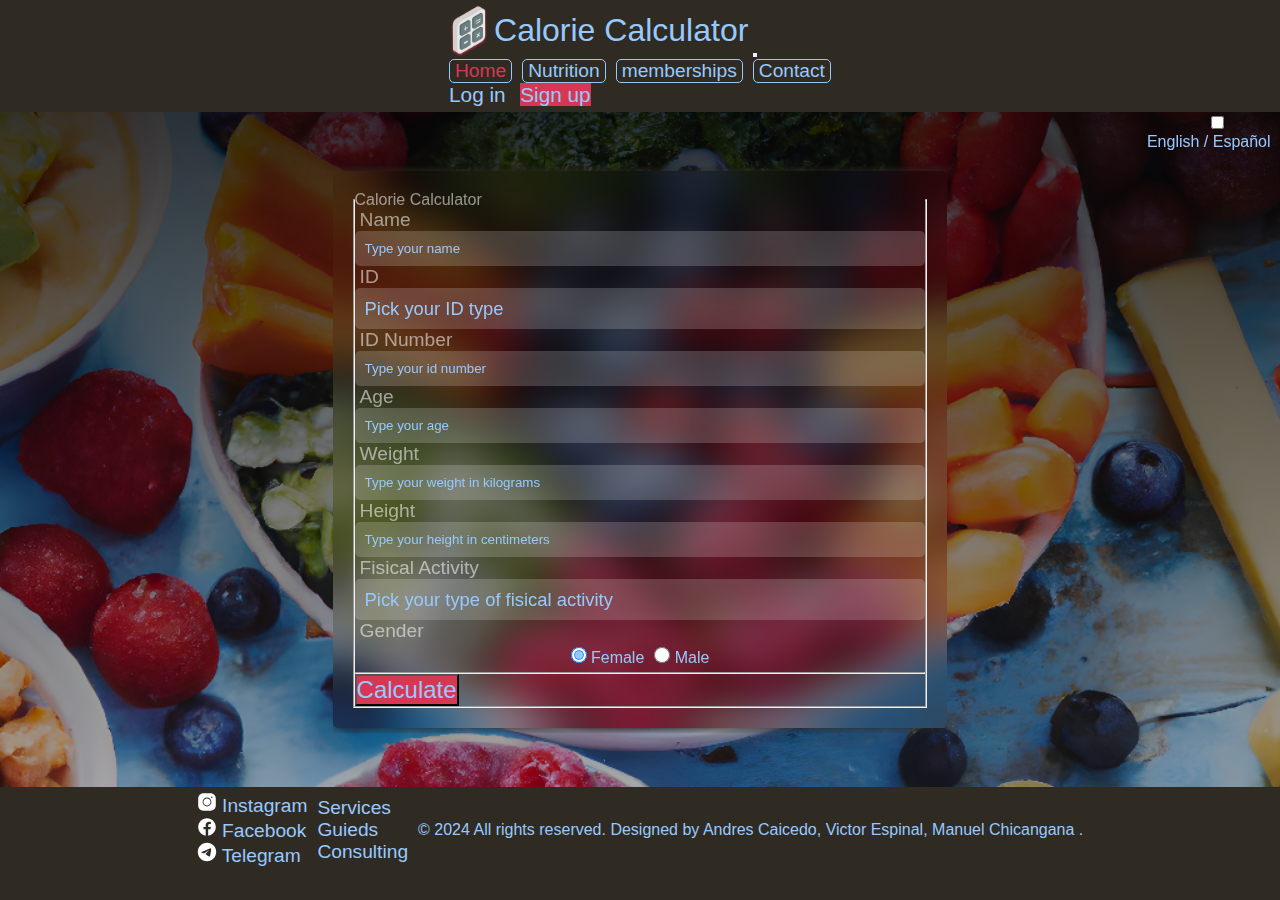
==== index_en.html @ 7988b131 "cambios de idima al ingles menu inicial" ====
<!doctype html>
<html lang="en">
  <head>
    <meta charset="utf-8">

    <meta 
		name    ="viewport" 
		content ="width=device-width, initial-scale=1"
    >

    <!-- Bootstrap CSS -->
    <link 
		href        ="https://cdn.jsdelivr.net/npm/bootstrap@5.0.2/dist/css/bootstrap.min.css" 
		rel         ="stylesheet" 
		integrity   ="sha384-EVSTQN3/azprG1Anm3QDgpJLIm9Nao0Yz1ztcQTwFspd3yD65VohhpuuCOmLASjC" 
		crossorigin ="anonymous"
    >

	<!-- Estilos -->
	<link rel="stylesheet" href="/css/main.css">

    <!-- Scripts -->
    <script src="/js/main.js" defer></script>

    <title>Calorie Calculator</title>
  </head>

  <body>
    <header class="header">
        <div class="container-fluid">
            <div class="row">
                <nav class="navbar navbar-expand-lg">
                    <div class="container-fluid">
                        <a class="navbar-brand" id="logo" href="#" style="display: inline-flex;margin: auto;">
                            <img class="logo" style="display: inline-flex;margin: auto;" src="img/logo.png" alt="Calorie Calculator" width="50px">

                            <span class="h1">Calorie Calculator</span>
                        </a>
                        <button class="navbar-toggler" type="button" data-bs-toggle="collapse" data-bs-target="#navbarNav" aria-controls="navbarNav" aria-expanded="false" aria-label="Toggle navigation">
                            <span class="navbar-toggler-icon"></span>
                        </button>
                      
                        <div class="collapse navbar-collapse justify-content-center" id="navbarNav">
                          <ul class="navbar-nav">
								<li class="nav-item">
									<a class="nav-link active" aria-current="page" href="#">Home</a>
								</li>
								<li class="nav-item">
								<a class="nav-link" href="#">Nutrition</a>
								</li>
								<li class="nav-item">
								<a class="nav-link" href="#">memberships</a>
								</li>
								<li class="nav-item">
									<a class="nav-link" href="#">Contact</a>
								</li>
                          </ul>
                        </div>

                        <div class="d-flex justify-content-end" style="margin: auto;">
							<a href="#" class="btn btn-outline-light">Log in</a>
							<a href="#" class="btn btn-danger">Sign up</a>
                        </div>

                    </div>
                </nav>
            </div>
        </div>
    </header>
    
    <main class="main-content">
      <section class="container">
        <div class="row py-4">
          <div class="card col-lg-7">
            <form id="calculator-form">
              <fieldset>
                <legend class="h2 justify-content-center align-items-center text-center mx-2 mt-2">Calorie Calculator</legend>
                <div class="mb-3">
					<label for="name" class="form-label h6">Name</label>
					<input type="text" id="name" class="form-control" placeholder="Type your name">
                </div>

                <div class="mb-3">
					<label for="id" class="form-label h6">ID</label>

					<select id="id" name="id" class="form-select">
						<option value="-1">Pick your ID type</option>
						<option value="0">Social Number</option>
						<option value="1">Passport</option>
					</select>
                </div>

                <div class="mb-3">
					<label for="id-number" class="form-label h6">ID Number</label>
					<input type="number" id="id-number" class="form-control" placeholder="Type your id number">
                </div>

                <div class="mb-3">
					<label for="age" class="form-label h6">Age</label>
					<input type="number" id="age" class="form-control" min="15" max="80" placeholder="Type your age">
                </div>

                <div class="mb-3">
					<label for="weight" class="form-label h6">Weight</label>
					<input type="number" id="weight" class="form-control" min="1" placeholder="Type your weight in kilograms">
                </div>

                <div class="mb-3">
					<label for="height" class="form-label h6">Height</label>
					<input type="number" id="height" class="form-control" min="1" placeholder="Type your height in centimeters">
                </div>

                <div class="mb-3">
					<label for="activity" class="form-label h6">Fisical Activity</label>

					<select id="activity" name="activity" class="form-select">
						<option value="-1" selected disabled hidden required>Pick your type of fisical activity</option>
						<option value="1.2" class="form-select">A little bit or none</option>
						<option value="1.375" class="form-select">Light exercise (1-3 days at week)</option>
						<option value="1.55" class="form-select">Moderate exercise (3-5 days at week)</option>
						<option value="1.725" class="form-select">Hard exercise (6-7 days at week)</option>
						<option value="1.9" class="form-select">Extreme exercise (twice at day, very hard trainings)</option>
					</select>
                </div>
                
                <section class="col m-2 h-100">
                    <label class="form-label h6 justify-content-center align-items-center">Gender</label>
                    <div class="row justify-content-center align-items-center d-flex">
                        <div class="form-check justify-content-center align-items-center">
                            <input class="form-check-input" value="F" type="radio" name="gender" id="female" checked>
                            <label class="form-check-label justify-content-center align-items-center mx-2 mt-1" for="female">
                                Female
                            </label>
                        </div>

                        <div class="form-check justify-content-center align-items-center">
                            <input class="form-check-input" value="M" type="radio" name="gender" id="male">
                            <label class="form-check-label justify-content-center align-items-center mx-2 mt-1" for="male">
                                Male
                            </label>
                        </div>
                    </div>
                </section>
                <hr>
                <div class="d-flex justify-content-center my-3">
					<button 
						type  ="submit" 
						class ="btn btn-danger w-75" 
						style ="font-size: 1.5rem"
					>
						Calculate
					</button>
                </div>
              </fieldset>
            </form>
          </div>

          <article class="card col" id="result" style="top: 120vh;">
          </article>
        </div>
      	</section>
    </main>

    <footer class="footer row p-3 justify-content-center align-items-center">
		<div class="col d-flex justify-content-center align-items-center mx-3">
			<ul>
				<li>
					<a href="#"><img class="icon" src="img/instagram-bk.svg" alt="Instagram" width="20px"></a>
					<a href="#">Instagram</a>
				</li>
				<li>
					<a href="#"><img class="icon" src="img/facebook-bk.svg" alt="Facebook" width="20px"></a>
					<a href="#">Facebook</a>
				</li>
				<li>
					<a href="#"><img  class="icon" src="img/telegram-bk.svg" alt="Telegram" width="20px"></a>
					<a href="#">Telegram</a>
				</li>
			</ul>
		</div>
      
		<div class="col d-flex justify-content-center align-items-center">
			<ul>
				<li><a href="#">Services</a></li>
				<li><a href="#">Guieds</a></li>
				<li><a href="#">Consulting</a></li>
			</ul>
		</div>

		<div class="col-12 col-md-6 d-flex justify-content-center align-items-center">
			<p class="m-0 text-center">
				<span>
					&copy; 2024 All rights reserved. Designed by 
					<a href="#">
						Andres Caicedo, Victor Espinal, Manuel Chicangana
					</a>
					.
				</span>
			</p>
		</div> 
    <!--boton flotante de cambio idioma-->
    <div class="form-check form-switch language-switch">
      <input class="form-check-input" type="checkbox" id="languageSwitch" onchange="changeLanguage()">
      <label class="form-check-label" for="languageSwitch">English / Español</label>
    </div>
    </footer>

    <script src="https://cdn.jsdelivr.net/npm/bootstrap@5.0.2/dist/js/bootstrap.bundle.min.js" integrity="sha384-MrcW6ZMFYlzcLA8Nl+NtUVF0sA7MsXsP1UyJoMp4YLEuNSfAP+JcXn/tWtIaxVXM" crossorigin="anonymous"></script>

    <!-- Option 2: Separate Popper and Bootstrap JS -->
    <!--
    <script src="https://cdn.jsdelivr.net/npm/@popperjs/core@2.9.2/dist/umd/popper.min.js" integrity="sha384-IQsoLXl5PILFhosVNubq5LC7Qb9DXgDA9i+tQ8Zj3iwWAwPtgFTxbJ8NT4GN1R8p" crossorigin="anonymous"></script>
    <script src="https://cdn.jsdelivr.net/npm/bootstrap@5.0.2/dist/js/bootstrap.min.js" integrity="sha384-cVKIPhGWiC2Al4u+LWgxfKTRIcfu0JTxR+EQDz/bgldoEyl4H0zUF0QKbrJ0EcQF" crossorigin="anonymous"></script>
    -->
  </body>
</html>
---- css/main.css ----
* {    
    box-sizing  : border-box;
    margin      : 0;
    padding     : 0;
}

:root {
    /* Default Theme */
    --primary-color     : #2F2B23ff;
    --secondary-color   : #63343Dff;
    --accent-color      : #D63854ff;
    --background-color  : #2F2B23ff;
    --text-color        : rgb(151, 201, 254);
    --error-text-color  : #FF0000FF;
}

.dark-theme {
    /* Dark Theme */
    --primary-color     : #386BA2ff;
    --secondary-color   : #63343Dff;
    --accent-color      : #D62C2Aff;
    --background-color  : #2F2B23ff;
    --text-color        : #526231ff;
    --error-text-color  : #FF0000FF;
}

body {
    height          : 100%;
    margin          : 0;
    padding         : 0;
    font-family     : 'Roboto', sans-serif;
    background-color: var(--background-color);
    color           : var(--text-color);
    transition      : 0.3s;
}

.main-content {
    min-height      : 75vh;
    display         : flex;
    flex-direction  : column;
    justify-content : center;
    align-items     : center;
    padding         : 0 20px;
}

body::-webkit-scrollbar {
    width: 8px;
}

body::-webkit-scrollbar-track {
    box-shadow      : inset 0 0 6px rgba(0, 0, 0, 0.3);
    background-color: var(--background-color);
}

body::-webkit-scrollbar-thumb {
    border-radius   : 10px;
    background-color: var(--accent-color);
}

.header {
    display         : flex;
    justify-content : center;
    align-items     : center;
    background-color: var(--background-color);
    box-shadow      : 0 0 10px var(--accent-color);
}

/* header */
.header a {
    text-decoration : none;
    color           : var(--text-color);
    margin          : 0 5px;
    font-size       : 1.2rem;
    transition      : 0.3s;
}

.header a.active {
    text-decoration : none;
    color           : var(--accent-color) !important;
}

.logo {
    display         : flex;
    position        : relative;
    justify-content : center;
    align-items     : center;
    text-decoration : none;
    margin          : 0 5px;
    font-size       : 1.5rem;
    transition      : 0.3s;
    -webkit-filter  : drop-shadow(0px 1px 1px var(--accent-color));
    filter          : drop-shadow(0px 1px 1px var(--accent-color));
}

.logo:hover {
    -webkit-filter  : drop-shadow(0px 5px 5px var(--accent-color));
    filter          : drop-shadow(0px 5px 5px var(--accent-color));
}

.h1 {
    display         : flex;
    position        : relative;
    justify-content : center;
    align-items     : center;
    margin          : inherit;
    font-size       : 2rem;
    color           : var(--text-color);
    transition      : 0.3s;
}

.navbar {
    display         : flex;
    justify-content : center;
    align-items     : center;
}

.navbar-brand {
    display			:fixed;
    justify-content	: center;
    align-items		: center;
    text-decoration	: none;
    color			: var(--text-color);
    font-size		: 1.5rem;
    margin			: 0 5px;
    transition		: 0.3s;
    z-index			: 100;
}

.navbar-brand a {
    text-decoration	: none;
    color			: var(--text-color);
    margin			: 0 5px;
    font-size		: 1.5rem;
    transition		: 0.3s;
}

.navbar-brand span {
    font-size	: 2rem;
    color		: var(--text-color);
    transition	: 0.3s;
}

.navbar-brand span:hover {
    color: var(--accent-color);
}

.navbar-brand a:hover {
    color: var(--accent-color);
}

.navbar a {
    text-decoration	: none;
    color			: var(--text-color);
    margin			: 0 5px;
    font-size		: 1.3rem;
    transition		: 0.3s;
}

.navbar a:hover {
    color: var(--accent-color);
}

.navbar-nav {
    display         : flex;
    justify-content : center;
    align-items     : center;
}

.nav-item {
    display			: flex;
    justify-content	: center;
    align-items		: center;
    text-decoration	: none;
    color			: var(--text-color);
    font-size		: 1.2rem;
    transition		: 0.3s;
    border			: 1px solid var(--text-color);
    border-radius	: 5px;
}

.nav-item:hover {
    color	: var(--accent-color);
    border	: 1px solid var(--accent-color);
}

.nav-item a {
    text-decoration	: none;
    color			: var(--text-color);
    margin			: 0 5px;
    font-size		: 1.2rem;
    transition		: 0.3s;
}

.nav-item a:hover {
    color: var(--accent-color);
}

.navbar-nav li {
    list-style	: none;
    margin		: 0 5px;
}

.navbar-nav li a {
    text-decoration	: none;
    color			: var(--text-color);
    font-size		: 1.2rem;
    transition		: 0.3s;
}

.navbar-nav li a:hover {
    color: var(--accent-color);
}

/* cards */
.card {
    padding					: 20px;
    border-radius			: 5px;
    color					: var(--text-color);
    background-color		:  var(--background-color);
    box-shadow				: 0 0 10px var(--background-color);
    -webkit-backdrop-filter	: blur(20px);
    backdrop-filter			: blur(20px);
    transition				: 0.3s;
}

.card h1 {
    margin-bottom	: 20px;
    color			: var(--accent-color);
}

.card p {
    margin-bottom: 20px;
}

.card a {
    text-decoration	: none;
    color			: var(--accent-color);
    transition		: 0.3s;
}

.card a:hover {
    color: var(--secondary-color);
}


/* main */
.row {
    gap     		: 10px;
    overflow		: hidden;
    display			: flex;
    flex-wrap		: wrap;
    justify-content	: center;
    align-items		: center;
    padding			: 5px 0;
}

.main-content {
    background-image    : linear-gradient(#000000c7,#00000054), url('../img/cover-2.png');
    background-repeat   : no-repeat;
    background-position : center;
    background-size     : cover;
}

.main-content .card {
    color			: var(--text-color);
    background-color: transparent;
    transition		: 0.3s;    
}

#result {
    display                 : none;
    width                   : 100%;
    height                  : 100%;
    position                : fixed;
    justify-content         : center;
    align-items             : center;
    background-color        : rgba(0, 0, 0, 0.178);
    z-index                 : 100;
}

#result .card {
    color                   : var(--text-color);
    background-color        : var(--background-color);
    backdrop-filter         : blur(5px);
    -webkit-backdrop-filter : blur(5px);
}

/* footer */
.footer {
    background-color    : var(--background-color);
    color               : var(--text-color);
    margin              : 0;
}

.footer ul {
    list-style      : none;
    font-size       : 1.2rem;
    display         : grid;
    justify-content : center;
    align-items     : center;
    align-self      : center;
    margin          : auto;
    padding         : inherit;
}

.footer a {
    text-decoration : none;
    color           : var(--text-color);
}

.icon {
    filter: invert(1);
}

/* Common styles for all input types */
input, input[type="text"], input[type="number"] {
    color-scheme    : light dark;
    padding         : 10px;
    margin          : 0px 0;
    width           : 100%;
    border          : none;
    border-radius   : 5px;
    background-color: transparent;
    color           : var(--text-color);
}

input[type="submit"] {
    background-color: var(--accent-color);
    cursor          : pointer;
}

input[type="submit"]:hover,
input[type="submit"]:active,
input[type="submit"]:focus {
    background-color: var(--accent-color);
}

input[type="text"],
input[type="number"] {
    color			: var(--text-color) !important;
    background-color: #ffffff2e;
}

/* Placeholder color */
input[type="text"]::placeholder, input[type="number"]::placeholder{
    color: var(--text-color);
}

/* Focus styles */
input[type="text"]:focus,
input[type="number"]:focus {
    background-color: #ffffff2e;
}

input[type="radio"] {
    border         : 2px solid var(--secondary-color);
    border-radius  : 50%;
    width          : 1rem;
    height         : 1rem;
    background-color: transparent;
    cursor         : pointer;
}

input[type="radio"]:checked {
    border: 2px solid var(--accent-color);
    background-color: var(--accent-color);
}

input[type="radio"]:hover {
    border: 2px solid var(--secondary-color);
    background-color: var(--secondary-color);
}

input[type="radio"]:active {
    border: 2px solid var(--accent-color);
    background-color: var(--accent-color);
}

input[type="radio"]:focus {
    border: 2px solid var(--accent-color);
    background-color: var(--accent-color);
}

input[type="radio"]::before {
    content: "";
    display: block;
    width: 0.5rem;
    height: 0.5rem;
    border-radius: 50%;
    background-color: var(--text-color);
    position: relative;
    top: 50%;
    left: 50%;
    transform: translate(-50%, -50%);
    opacity: 0;
    transition: 0.3s;
}

input[type="radio"]:checked::before {
    opacity: 1;
}

input[type="radio"]:hover::before {
    opacity: 1;
}

input[type="radio"]:active::before {
    opacity: 1;
}

input[type="radio"]:focus::before {
    opacity: 1;
}

/* Select styles */
select {
    appearance          : none;
    -webkit-appearance  : none;
    width               : 100%;
    font-size           : 1.15rem;
    padding             : 0.675em 6em 0.675em 1em;
    background-color    : transparent;
    border              : 1px solid #caced1;
    border-radius       : 0.25rem;
    color               : #000;
    cursor              : pointer;
}

select:focus {
    outline     : none;
    border-color: #007bff;
    box-shadow  : 0 0 0 0.2rem rgba(0, 123, 255, 0.25);
}

select option {
    color: #000;
}


/* options */
.form-select {
    padding         : 10px;
    margin          : 0px 0;
    width           : 100%;
    border          : none;
    border-radius   : 5px;
    background-color: #ffffff2e;
    color           : var(--text-color);
}

.form-select:focus form-select:hover form-select:active {
    background-color: #ffffff2e;
    color           : var(--text-color);
}

.form-select::placeholder form-select:-ms-input-placeholder form-select::-ms-input-placeholder form-select::-webkit-input-placeholder form-select::-moz-placeholder form-select::-moz-placeholder form-select::-o-placeholder {
    background-color: #ffffff2e;
    color           : var(--text-color);
}

.form-select:focus-within {
    background-color: #ffffff2e;
    color           : var(--text-color);
}

.form-select::before,
.form-select::after {
  --size        : 0.3rem;
  position      : absolute;
  content       : "";
  right         : 1rem;
  pointer-events: none;
}

.form-select::before {
  border-left   : var(--size) solid transparent;
  border-right  : var(--size) solid transparent;
  border-bottom : var(--size) solid black;
  top           : 40%;
}

.form-select::after {
  border-left   : var(--size) solid transparent;
  border-right  : var(--size) solid transparent;
  border-top    : var(--size) solid black;
  top           : 55%;
}

.form-label {
    padding         : 5px;
    margin          : auto;
    width           : 60%;
    border          : none;
    border-radius   : 5px;
    color           : rgba(255, 255, 255, 0.541);
    font-size       : 1.2rem;
    transition: 0.3s;
}

.form-label:hover {
    color           : var(--text-color);
    transition: 0.3s;
}
form legend {
    padding         : auto;
    margin          : auto;
    width           : 100%;
    border          : none;
    border-radius   : 5px;
    color           : rgba(255, 255, 255, 0.541);
}

#id * {
    padding         : 10px;
    margin          : 10px 0;
    width           : 100%;
    border          : none;
    border-radius   : 5px;
    background-color: #ffffff2e;
    color           : var(--text-color);
}

.theme-switch {
    width           : 60px;
    height          : 30px;
    position        : relative;
    display         : block;
    background      : #ebebeb;
    border-radius   : 200px;
    box-shadow      : inset 0px 5px 15px rgba(0,0,0,0.4), inset 0px -5px 15px rgba(255,255,255,0.4);
    cursor          : pointer;
}

.btn-danger {
    background-color: var(--accent-color);
    color           : var(--text-color);
    cursor          : pointer;     
}

.btn-danger:hover {
    background-color: var(--secondary-color);
    color           : var(--text-color);
}

.btn-danger:active {
    background-color: var(--secondary-color);
    color           : var(--text-color);
}

.btn-danger:focus {
    background-color: var(--secondary-color);
    color           : var(--text-color);
}

.input-no-content::placeholder{
	color: var( --error-text-color );
}

.language-switch {
    position: fixed;
    top: 115px;
    right: -8px;
    z-index: 1000;
}
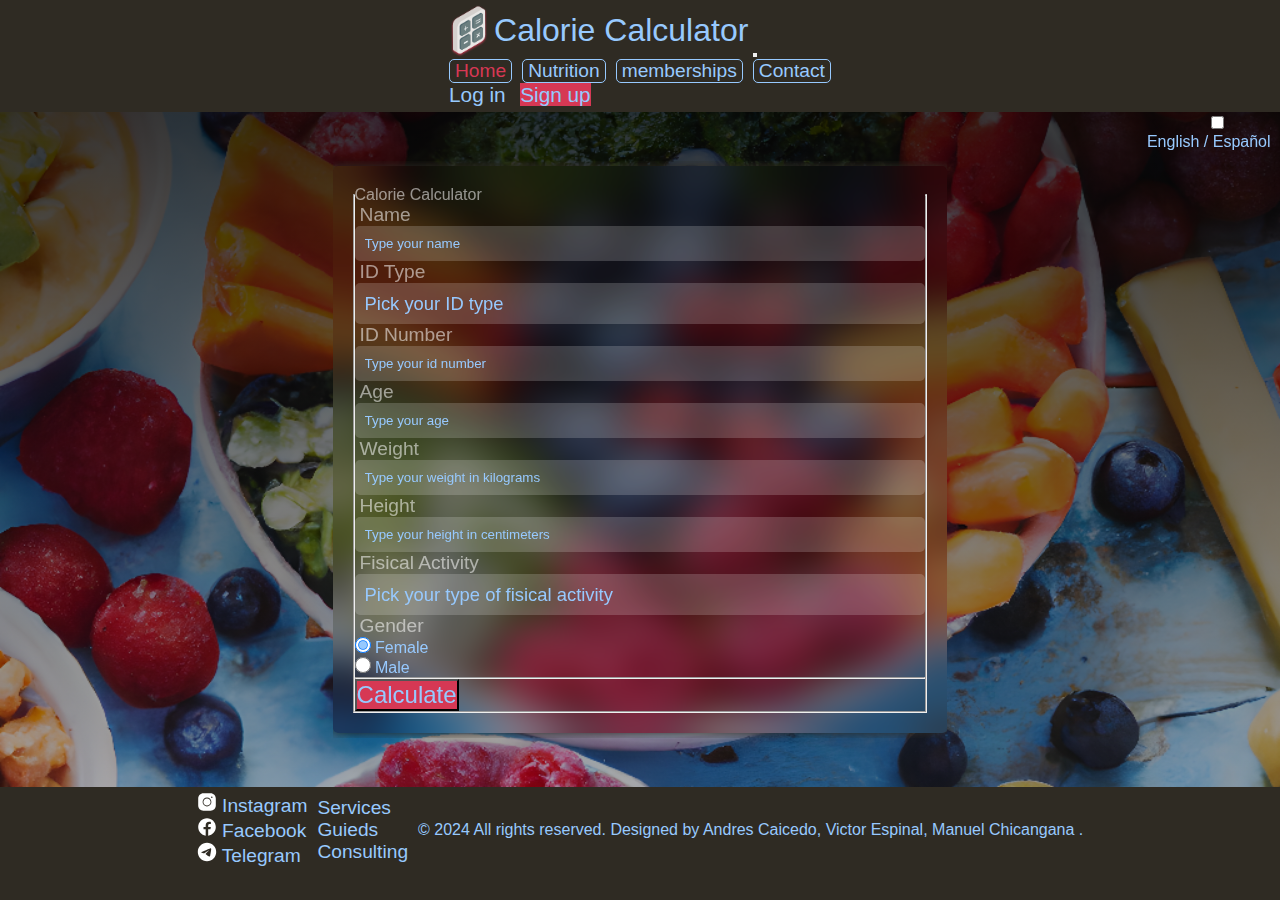
==== commit 1f8d5fb5: "style: :art: Join ID, and Gender" ====
--- a/index_en.html
+++ b/index_en.html
@@ -80,19 +80,43 @@
 					<input type="text" id="name" class="form-control" placeholder="Type your name">
                 </div>
 
-                <div class="mb-3">
-					<label for="id" class="form-label h6">ID</label>
-
-					<select id="id" name="id" class="form-select">
-						<option value="-1">Pick your ID type</option>
-						<option value="0">Social Number</option>
-						<option value="1">Passport</option>
-					</select>
-                </div>
-
-                <div class="mb-3">
-					<label for="id-number" class="form-label h6">ID Number</label>
-					<input type="number" id="id-number" class="form-control" placeholder="Type your id number">
+                <div class="mb-3 me-3">
+					<div class="d-flex justify-content-start align-items-center">
+						<div class="col-6 me-3">
+							<label 
+								for		="id-number" 
+								class	="form-label h6"
+							>
+								ID Type
+							</label>
+
+							<select 
+								id		="id" 
+								name	="id" 
+								class	="form-select"
+							>
+								<option value="-1">Pick your ID type</option>
+								<option value="0">Social Number</option>
+								<option value="1">Passport</option>
+							</select>
+						</div>
+
+						<div class="col-6">
+							<label 
+								for		="id-number" 
+								class	="form-label h6"
+							>
+								ID Number
+							</label>
+
+							<input 
+								type		="number" 
+								id			="id-number" 
+								class		="form-control" 
+								placeholder	="Type your id number"
+							>
+						</div>
+					</div>
                 </div>
 
                 <div class="mb-3">
@@ -125,17 +149,37 @@
                 
                 <section class="col m-2 h-100">
                     <label class="form-label h6 justify-content-center align-items-center">Gender</label>
-                    <div class="row justify-content-center align-items-center d-flex">
+                    <div class="d-flex">
                         <div class="form-check justify-content-center align-items-center">
-                            <input class="form-check-input" value="F" type="radio" name="gender" id="female" checked>
-                            <label class="form-check-label justify-content-center align-items-center mx-2 mt-1" for="female">
+                            <input 
+								class	="form-check-input" 
+								value	="F" 
+								type	="radio" 
+								name	="gender" 
+								id		="female" 
+								checked
+							>
+
+                            <label 
+								class	="form-check-label justify-content-center align-items-center mx-2 mt-1" 
+								for		="female"
+							>
                                 Female
                             </label>
                         </div>
 
-                        <div class="form-check justify-content-center align-items-center">
-                            <input class="form-check-input" value="M" type="radio" name="gender" id="male">
-                            <label class="form-check-label justify-content-center align-items-center mx-2 mt-1" for="male">
+                        <div class = "form-check justify-content-center align-items-center">
+                            <input 
+								class	="form-check-input" 
+								value	="M" 
+								type	="radio" 
+								name	="gender" 
+								id		="male"
+							>
+                            <label 
+								class	="form-check-label justify-content-center align-items-center mx-2 mt-1" 
+								for		="male"
+							>
                                 Male
                             </label>
                         </div>
--- a/css/main.css
+++ b/css/main.css
@@ -436,7 +436,6 @@
     color: #000;
 }
 
-
 /* options */
 .form-select {
     padding         : 10px;
@@ -501,6 +500,7 @@
     color           : var(--text-color);
     transition: 0.3s;
 }
+
 form legend {
     padding         : auto;
     margin          : auto;
@@ -552,13 +552,21 @@
     color           : var(--text-color);
 }
 
+.form-control{
+	color: var( --text-color );
+}
+
 .input-no-content::placeholder{
-	color: var( --error-text-color );
+	color: var( --error-text-color ) !important;
+}
+
+.value-span{
+	font-weight: bold;
 }
 
 .language-switch {
     position: fixed;
-    top: 115px;
-    right: -8px;
-    z-index: 1000;
+    top		: 115px;
+    right	: -8px;
+    z-index	: 1000;
 }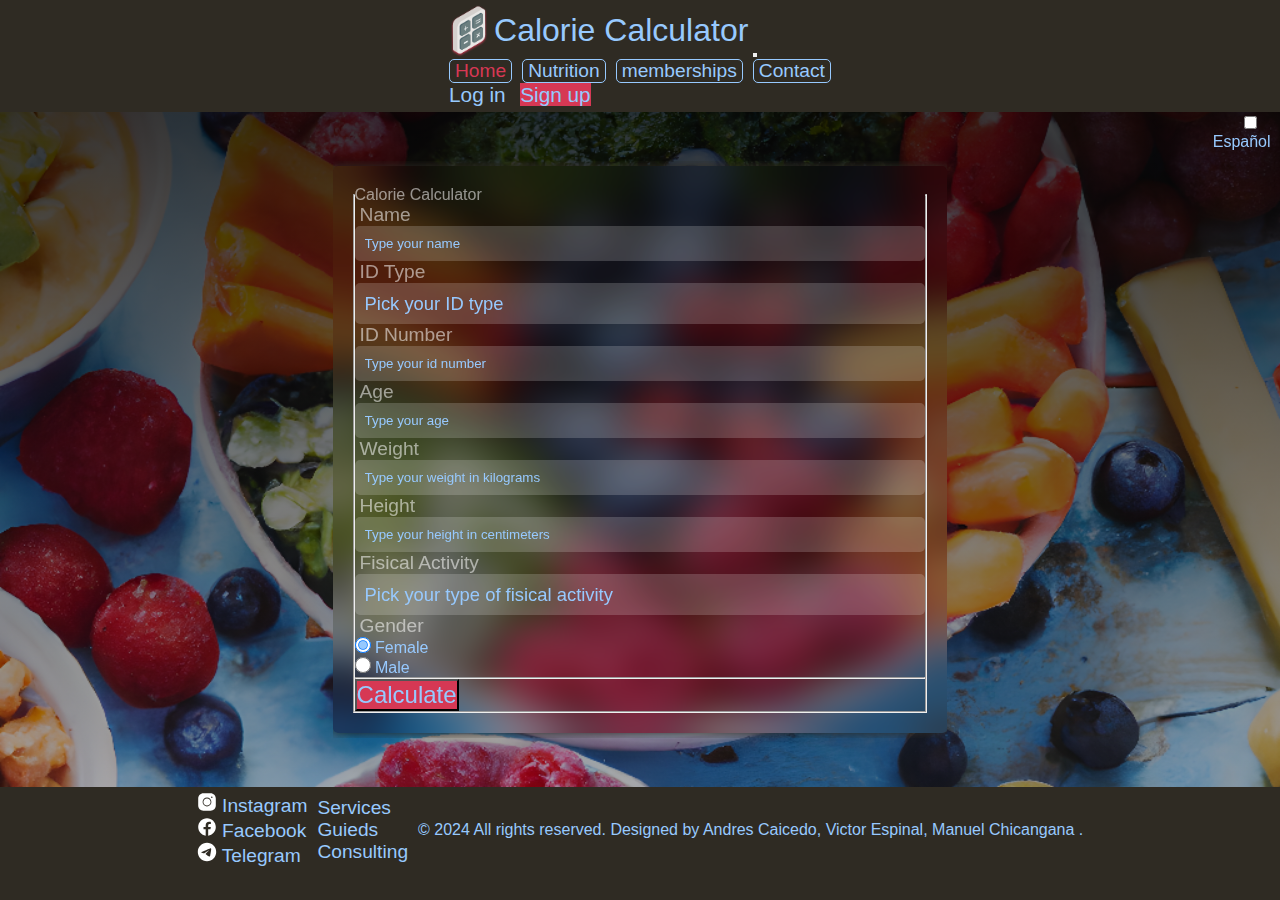
==== commit ba15968c: "fix: Boostrap classes and select title" ====
--- a/index_en.html
+++ b/index_en.html
@@ -90,12 +90,13 @@
 								ID Type
 							</label>
 
-							<select 
+                            <select 
+                                title   ="ID Type"
 								id		="id" 
 								name	="id" 
 								class	="form-select"
 							>
-								<option value="-1">Pick your ID type</option>
+								<option value="-1" selected disabled hidden required>Pick your ID type</option>
 								<option value="0">Social Number</option>
 								<option value="1">Passport</option>
 							</select>
@@ -243,9 +244,9 @@
 			</p>
 		</div> 
     <!--boton flotante de cambio idioma-->
-    <div class="form-check form-switch language-switch">
-      <input class="form-check-input" type="checkbox" id="languageSwitch" onchange="changeLanguage()">
-      <label class="form-check-label" for="languageSwitch">English / Español</label>
+    <div class="form-check form-switch language-switch d-flex justify-content-start align-items-center">
+      <input class="form-check-input btn-danger btn-m d-flex"   type="checkbox" id="languageSwitch" onchange="changeLanguage()">
+      <label class="form-check-label h6 text-start m-3" for="languageSwitch">Español</label>
     </div>
     </footer>
 
--- a/css/main.css
+++ b/css/main.css
@@ -488,7 +488,7 @@
 .form-label {
     padding         : 5px;
     margin          : auto;
-    width           : 60%;
+    width           : 100%;
     border          : none;
     border-radius   : 5px;
     color           : rgba(255, 255, 255, 0.541);
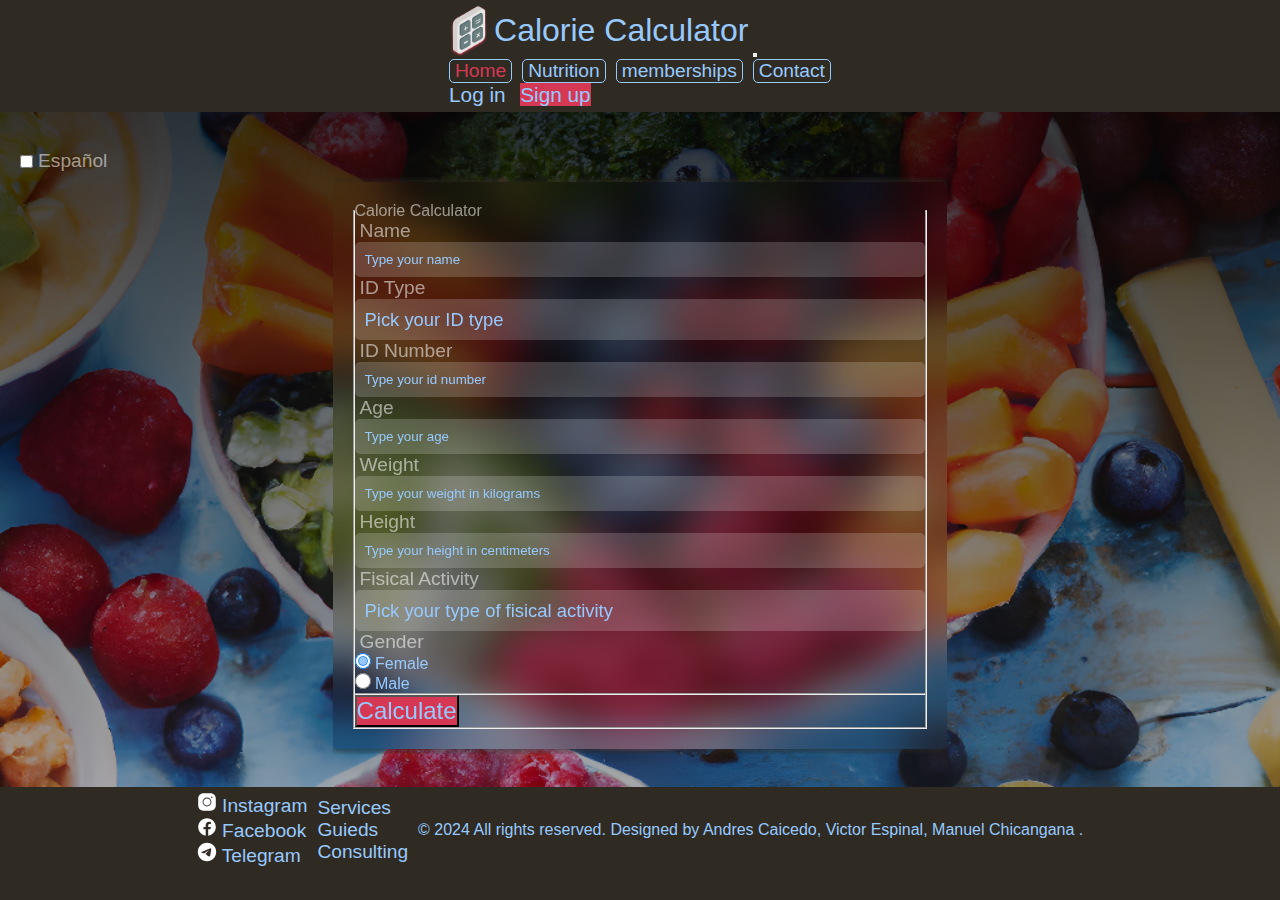
==== commit a3d19771: "feat: Update CSS animation" ====
--- a/index_en.html
+++ b/index_en.html
@@ -69,6 +69,11 @@
     </header>
     
     <main class="main-content">
+        <!--boton flotante de cambio idioma-->
+        <div class="form-check form-switch language-switch d-flex justify-content-start align-items-center">
+            <input class="form-check-input btn-danger btn-m d-flex"   type="checkbox" id="languageSwitch" onchange="changeLanguage()">
+            <label class="form-label h5 text-start m-2" for="languageSwitch">Español</label>
+        </div>
       <section class="container">
         <div class="row py-4">
           <div class="card col-lg-7">
@@ -200,7 +205,7 @@
             </form>
           </div>
 
-          <article class="card col" id="result" style="top: 120vh;">
+          <article class="card col justify-content-center align-items-center m-auto p-2 h4" id="result">
           </article>
         </div>
       	</section>
@@ -243,11 +248,6 @@
 				</span>
 			</p>
 		</div> 
-    <!--boton flotante de cambio idioma-->
-    <div class="form-check form-switch language-switch d-flex justify-content-start align-items-center">
-      <input class="form-check-input btn-danger btn-m d-flex"   type="checkbox" id="languageSwitch" onchange="changeLanguage()">
-      <label class="form-check-label h6 text-start m-3" for="languageSwitch">Español</label>
-    </div>
     </footer>
 
     <script src="https://cdn.jsdelivr.net/npm/bootstrap@5.0.2/dist/js/bootstrap.bundle.min.js" integrity="sha384-MrcW6ZMFYlzcLA8Nl+NtUVF0sA7MsXsP1UyJoMp4YLEuNSfAP+JcXn/tWtIaxVXM" crossorigin="anonymous"></script>
--- a/css/main.css
+++ b/css/main.css
@@ -213,6 +213,7 @@
 
 /* cards */
 .card {
+    display					: flex;
     padding					: 20px;
     border-radius			: 5px;
     color					: var(--text-color);
@@ -268,14 +269,19 @@
 }
 
 #result {
-    display                 : none;
+    position                : fixed;
+    top                     : 0;
+    left                    : 0;
     width                   : 100%;
     height                  : 100%;
-    position                : fixed;
+    display                 : none;
     justify-content         : center;
     align-items             : center;
-    background-color        : rgba(0, 0, 0, 0.178);
+    background-color        : rgba(0, 0, 0, 0.5);
     z-index                 : 100;
+    backdrop-filter         : blur(5px);
+    -webkit-backdrop-filter : blur(5px);
+    transition              : 0.3s;
 }
 
 #result .card {
@@ -283,6 +289,16 @@
     background-color        : var(--background-color);
     backdrop-filter         : blur(5px);
     -webkit-backdrop-filter : blur(5px);
+}
+
+.show {
+    display                 : flex !important;
+    animation               : showResultAnimation 0.5s;
+}
+
+.vanish {
+    display                 : none;
+    animation               : vanishResultAnimation 0.5s;
 }
 
 /* footer */
@@ -414,8 +430,8 @@
 
 /* Select styles */
 select {
+    -webkit-appearance  : none;
     appearance          : none;
-    -webkit-appearance  : none;
     width               : 100%;
     font-size           : 1.15rem;
     padding             : 0.675em 6em 0.675em 1em;
@@ -444,6 +460,7 @@
     border          : none;
     border-radius   : 5px;
     background-color: #ffffff2e;
+    background: #ffffff2e !important;
     color           : var(--text-color);
 }
 
@@ -469,6 +486,7 @@
   content       : "";
   right         : 1rem;
   pointer-events: none;
+  transition    : 0.3s;
 }
 
 .form-select::before {
@@ -484,6 +502,14 @@
   border-top    : var(--size) solid black;
   top           : 55%;
 }
+
+.form-select:focus::before {
+  border-bottom : var(--size) solid var(--accent-color);
+}
+
+.form-select:focus::after {
+  border-top    : var(--size) solid var(--accent-color);
+}   
 
 .form-label {
     padding         : 5px;
@@ -500,6 +526,64 @@
     color           : var(--text-color);
     transition: 0.3s;
 }
+
+.form-check-input {
+    padding         : 10px;
+    margin          : 0px 0;
+    width           : 100%;
+    border          : none;
+    border-radius   : 5px;
+    background-color: #ffffff2e;
+    color           : var(--text-color);
+    animation: 0.3s;
+    transition: 0.3s;
+}
+
+.form-check-input:focus {
+    background-color: #ffffff2e;
+    color           : var(--text-color);
+    transition: 0.3s;
+}
+
+.form-check-input::placeholder {
+    background-color: #ffffff2e;
+    color           : var(--text-color);
+    transition: 0.3s;
+}
+
+.form-check-input:focus-within {
+    background-color: #ffffff2e;
+    color           : var(--text-color);
+    transition: 0.3s;
+}
+
+.form-check-input:checked {
+    background-color: var(--accent-color);
+    color           : var(--text-color);
+    animation: 0.3s;
+    transition: 0.3s;
+}
+
+.form-check-input:checked::placeholder {
+    background-color: var(--accent-color);
+    color           : var(--text-color);
+    transition: 0.3s;
+}
+
+.form-check-input:checked:focus-within {
+    background-color: var(--accent-color);
+    color           : var(--text-color);
+    transition: 0.3s;
+}
+
+.form-check-input:hover {
+    background-blend-mode: overlay;
+    background-color: #ffffff2e;
+    color           : var(--text-color);
+    transition: 0.3s;
+}
+
+
 
 form legend {
     padding         : auto;
@@ -565,8 +649,39 @@
 }
 
 .language-switch {
-    position: fixed;
-    top		: 115px;
-    right	: -8px;
-    z-index	: 1000;
+    position: static;
+    display: flex;
+    flex-direction: row;
+    align-self: flex-start;
+    justify-content: center;
+    align-items: center;
+    font-size: 1.5rem;
+    transition: 0.3s;
+    z-index: 100;
+}
+
+@keyframes showResultAnimation {
+    from {
+        opacity: 0;
+        -webkit-backdrop-filter: blur(0px);
+        backdrop-filter: blur(0px);
+    }
+    to {
+        opacity: 1;
+        -webkit-backdrop-filter: blur(5px);
+        backdrop-filter: blur(5px);
+    }
+}
+
+@keyframes vanishResultAnimation {
+    from {
+        opacity: 1;
+        -webkit-backdrop-filter: blur(5px);
+        backdrop-filter: blur(5px);
+    }
+    to {
+        opacity: 0;
+        -webkit-backdrop-filter: blur(0px);
+        backdrop-filter: blur(0px);
+    }
 }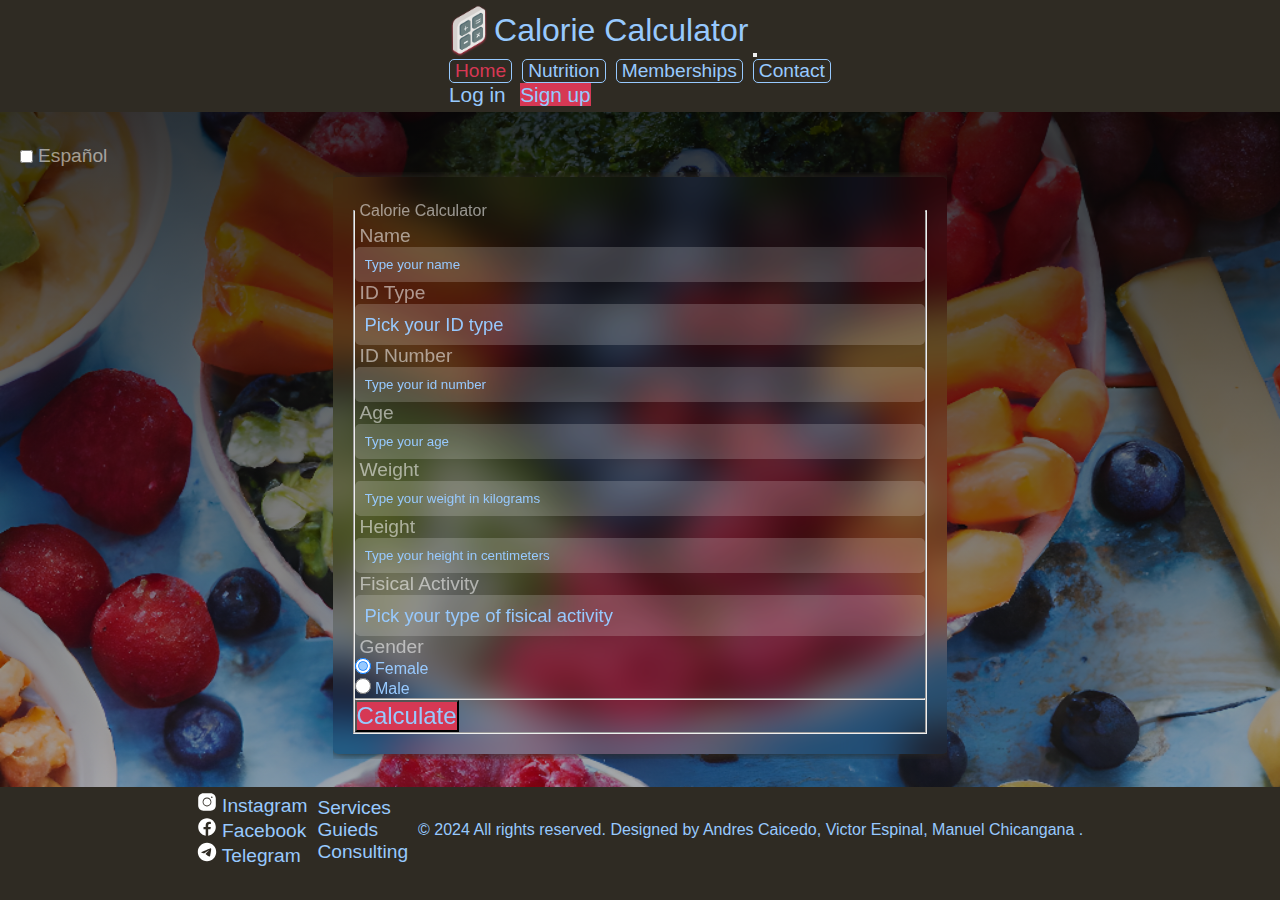
==== commit 79c1f191: "fix: style" ====
--- a/index_en.html
+++ b/index_en.html
@@ -34,7 +34,7 @@
                         <a class="navbar-brand" id="logo" href="#" style="display: inline-flex;margin: auto;">
                             <img class="logo" style="display: inline-flex;margin: auto;" src="img/logo.png" alt="Calorie Calculator" width="50px">
 
-                            <span class="h1">Calorie Calculator</span>
+                            <span class="h1 text-center">Calorie Calculator</span>
                         </a>
                         <button class="navbar-toggler" type="button" data-bs-toggle="collapse" data-bs-target="#navbarNav" aria-controls="navbarNav" aria-expanded="false" aria-label="Toggle navigation">
                             <span class="navbar-toggler-icon"></span>
@@ -49,7 +49,7 @@
 								<a class="nav-link" href="#">Nutrition</a>
 								</li>
 								<li class="nav-item">
-								<a class="nav-link" href="#">memberships</a>
+								<a class="nav-link" href="#">Memberships</a>
 								</li>
 								<li class="nav-item">
 									<a class="nav-link" href="#">Contact</a>
@@ -57,7 +57,7 @@
                           </ul>
                         </div>
 
-                        <div class="d-flex justify-content-end" style="margin: auto;">
+                        <div class="d-flex justify-content-end align-items-center m-auto">
 							<a href="#" class="btn btn-outline-light">Log in</a>
 							<a href="#" class="btn btn-danger">Sign up</a>
                         </div>
@@ -79,7 +79,7 @@
           <div class="card col-lg-7">
             <form id="calculator-form">
               <fieldset>
-                <legend class="h2 justify-content-center align-items-center text-center mx-2 mt-2">Calorie Calculator</legend>
+                <legend class="justify-content-center align-items-center text-center title h2">Calorie Calculator</legend>
                 <div class="mb-3">
 					<label for="name" class="form-label h6">Name</label>
 					<input type="text" id="name" class="form-control" placeholder="Type your name">
@@ -243,8 +243,7 @@
 					&copy; 2024 All rights reserved. Designed by 
 					<a href="#">
 						Andres Caicedo, Victor Espinal, Manuel Chicangana
-					</a>
-					.
+					</a>.
 				</span>
 			</p>
 		</div> 
--- a/css/main.css
+++ b/css/main.css
@@ -289,16 +289,19 @@
     background-color        : var(--background-color);
     backdrop-filter         : blur(5px);
     -webkit-backdrop-filter : blur(5px);
+    transition              : 0.3s;
 }
 
 .show {
     display                 : flex !important;
     animation               : showResultAnimation 0.5s;
+    transition: 0.3s;
 }
 
 .vanish {
     display                 : none;
     animation               : vanishResultAnimation 0.5s;
+    transition: 0.3s;
 }
 
 /* footer */
@@ -326,6 +329,13 @@
 
 .icon {
     filter: invert(1);
+    transition: 0.3s;
+}
+
+.icon:hover, .icon:active, .icon:focus {
+    filter: invert(0.9) saturate(3) hue-rotate(100deg) brightness(0.5) contrast(1.5) !important;
+    transition: 0.3s;
+
 }
 
 /* Common styles for all input types */
@@ -338,34 +348,40 @@
     border-radius   : 5px;
     background-color: transparent;
     color           : var(--text-color);
+    transition      : 0.3s;
 }
 
 input[type="submit"] {
     background-color: var(--accent-color);
     cursor          : pointer;
+    transition      : 0.3s;
 }
 
 input[type="submit"]:hover,
 input[type="submit"]:active,
 input[type="submit"]:focus {
     background-color: var(--accent-color);
+    transition      : 0.3s;
 }
 
 input[type="text"],
 input[type="number"] {
     color			: var(--text-color) !important;
     background-color: #ffffff2e;
+    transition      : 0.3s;
 }
 
 /* Placeholder color */
 input[type="text"]::placeholder, input[type="number"]::placeholder{
     color: var(--text-color);
+    transition      : 0.3s;
 }
 
 /* Focus styles */
 input[type="text"]:focus,
 input[type="number"]:focus {
     background-color: #ffffff2e;
+    transition      : 0.3s;
 }
 
 input[type="radio"] {
@@ -375,26 +391,31 @@
     height         : 1rem;
     background-color: transparent;
     cursor         : pointer;
+    transition      : 0.3s;
 }
 
 input[type="radio"]:checked {
     border: 2px solid var(--accent-color);
     background-color: var(--accent-color);
+    transition      : 0.3s;
 }
 
 input[type="radio"]:hover {
     border: 2px solid var(--secondary-color);
     background-color: var(--secondary-color);
+    transition      : 0.3s;
 }
 
 input[type="radio"]:active {
     border: 2px solid var(--accent-color);
     background-color: var(--accent-color);
+    transition      : 0.3s;
 }
 
 input[type="radio"]:focus {
     border: 2px solid var(--accent-color);
     background-color: var(--accent-color);
+    transition      : 0.3s;
 }
 
 input[type="radio"]::before {
@@ -464,12 +485,13 @@
     color           : var(--text-color);
 }
 
-.form-select:focus form-select:hover form-select:active {
-    background-color: #ffffff2e;
-    color           : var(--text-color);
-}
-
-.form-select::placeholder form-select:-ms-input-placeholder form-select::-ms-input-placeholder form-select::-webkit-input-placeholder form-select::-moz-placeholder form-select::-moz-placeholder form-select::-o-placeholder {
+.form-select:focus, form-select:hover, form-select:active {
+    background-color: #ffffff2e;
+    color           : var(--text-color);
+    
+}
+
+.form-select::placeholder, form-select:-ms-input-placeholder, form-select::-ms-input-placeholder, form-select::-webkit-input-placeholder, form-select::-moz-placeholder, form-select::-moz-placeholder, form-select::-o-placeholder {
     background-color: #ffffff2e;
     color           : var(--text-color);
 }
@@ -511,6 +533,16 @@
   border-top    : var(--size) solid var(--accent-color);
 }   
 
+.title {
+    padding         : 5px;
+    margin          : auto;
+    width           : 100%;
+    border          : none;
+    border-radius   : 5px;
+    color           : rgba(255, 255, 255, 0.541);
+    transition: 0.3s;
+}
+
 .form-label {
     padding         : 5px;
     margin          : auto;
@@ -522,7 +554,7 @@
     transition: 0.3s;
 }
 
-.form-label:hover {
+.form-label:hover, .title:hover {
     color           : var(--text-color);
     transition: 0.3s;
 }
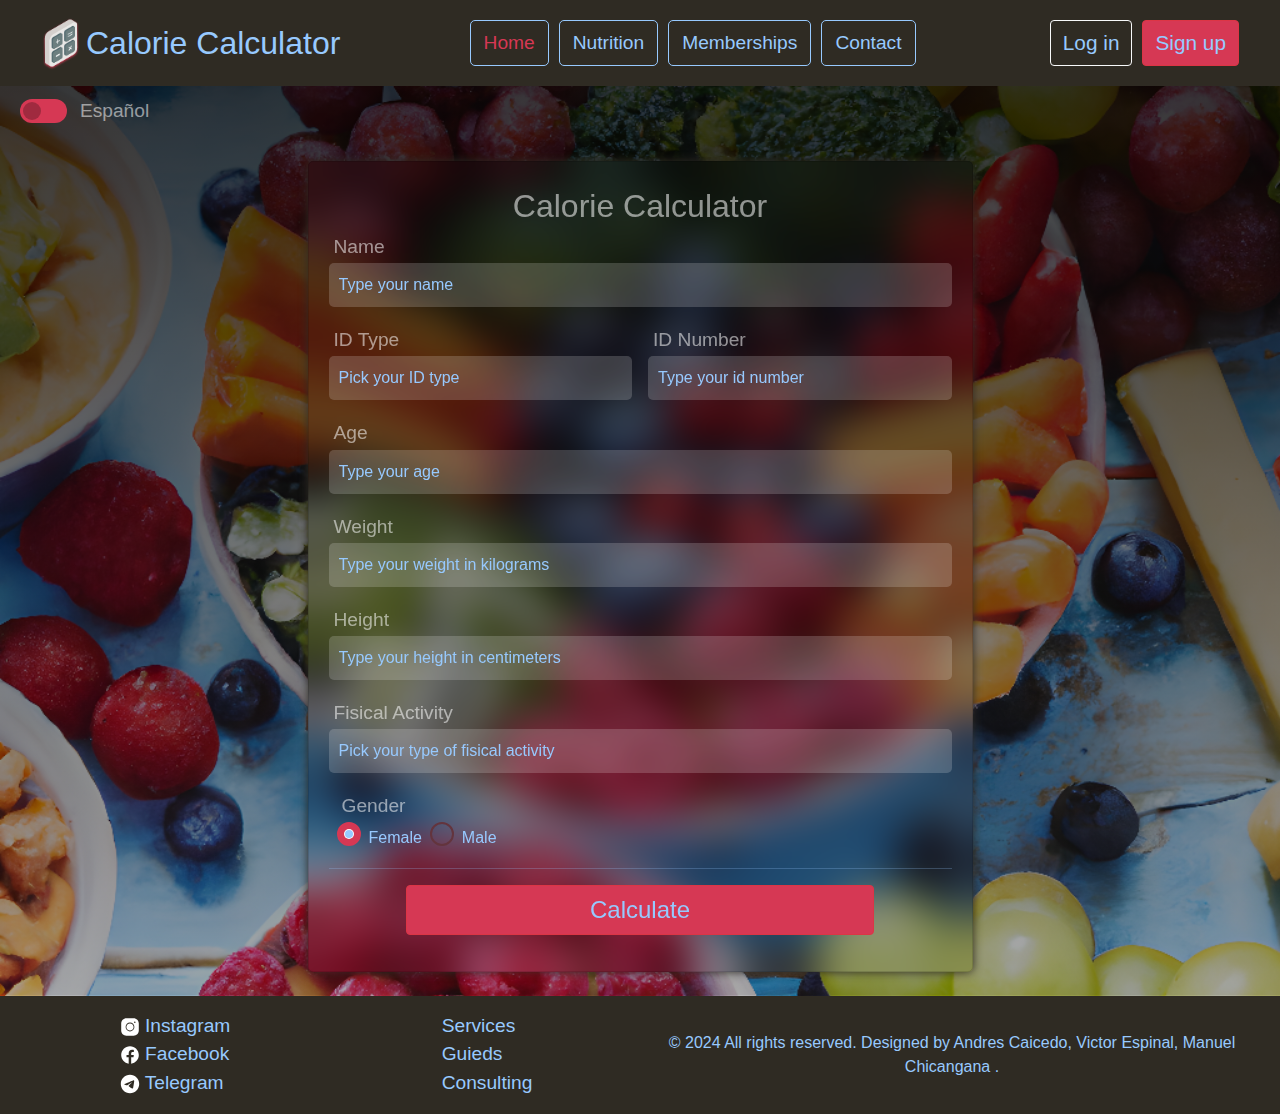
==== commit 1385d956: "feat: :art: Bootstrap Added" ====
--- a/index_en.html
+++ b/index_en.html
@@ -8,16 +8,9 @@
 		content ="width=device-width, initial-scale=1"
     >
 
-    <!-- Bootstrap CSS -->
-    <link 
-		href        ="https://cdn.jsdelivr.net/npm/bootstrap@5.0.2/dist/css/bootstrap.min.css" 
-		rel         ="stylesheet" 
-		integrity   ="sha384-EVSTQN3/azprG1Anm3QDgpJLIm9Nao0Yz1ztcQTwFspd3yD65VohhpuuCOmLASjC" 
-		crossorigin ="anonymous"
-    >
-
 	<!-- Estilos -->
 	<link rel="stylesheet" href="/css/main.css">
+	<link rel="stylesheet" href="/css/secondary.css">
 
     <!-- Scripts -->
     <script src="/js/main.js" defer></script>
@@ -249,12 +242,6 @@
 		</div> 
     </footer>
 
-    <script src="https://cdn.jsdelivr.net/npm/bootstrap@5.0.2/dist/js/bootstrap.bundle.min.js" integrity="sha384-MrcW6ZMFYlzcLA8Nl+NtUVF0sA7MsXsP1UyJoMp4YLEuNSfAP+JcXn/tWtIaxVXM" crossorigin="anonymous"></script>
-
-    <!-- Option 2: Separate Popper and Bootstrap JS -->
-    <!--
-    <script src="https://cdn.jsdelivr.net/npm/@popperjs/core@2.9.2/dist/umd/popper.min.js" integrity="sha384-IQsoLXl5PILFhosVNubq5LC7Qb9DXgDA9i+tQ8Zj3iwWAwPtgFTxbJ8NT4GN1R8p" crossorigin="anonymous"></script>
-    <script src="https://cdn.jsdelivr.net/npm/bootstrap@5.0.2/dist/js/bootstrap.min.js" integrity="sha384-cVKIPhGWiC2Al4u+LWgxfKTRIcfu0JTxR+EQDz/bgldoEyl4H0zUF0QKbrJ0EcQF" crossorigin="anonymous"></script>
-    -->
+    <script src="/libs/bootstrap/dist/js/bootstrap.min.js"></script>
   </body>
 </html>--- a/css/main.css
+++ b/css/main.css
@@ -1,719 +1,10988 @@
-* {    
-    box-sizing  : border-box;
-    margin      : 0;
-    padding     : 0;
-}
-
+@charset "UTF-8";
+/*!
+ * Bootstrap v5.0.2 (https://getbootstrap.com/)
+ * Copyright 2011-2021 The Bootstrap Authors
+ * Copyright 2011-2021 Twitter, Inc.
+ * Licensed under MIT (https://github.com/twbs/bootstrap/blob/main/LICENSE)
+ */
 :root {
-    /* Default Theme */
-    --primary-color     : #2F2B23ff;
-    --secondary-color   : #63343Dff;
-    --accent-color      : #D63854ff;
-    --background-color  : #2F2B23ff;
-    --text-color        : rgb(151, 201, 254);
-    --error-text-color  : #FF0000FF;
-}
-
-.dark-theme {
-    /* Dark Theme */
-    --primary-color     : #386BA2ff;
-    --secondary-color   : #63343Dff;
-    --accent-color      : #D62C2Aff;
-    --background-color  : #2F2B23ff;
-    --text-color        : #526231ff;
-    --error-text-color  : #FF0000FF;
+  --bs-blue: #0d6efd;
+  --bs-indigo: #6610f2;
+  --bs-purple: #6f42c1;
+  --bs-pink: #d63384;
+  --bs-red: #dc3545;
+  --bs-orange: #fd7e14;
+  --bs-yellow: #ffc107;
+  --bs-green: #198754;
+  --bs-teal: #20c997;
+  --bs-cyan: #0dcaf0;
+  --bs-white: #fff;
+  --bs-gray: #6c757d;
+  --bs-gray-dark: #343a40;
+  --bs-primary: #0d6efd;
+  --bs-secondary: #6c757d;
+  --bs-success: #198754;
+  --bs-info: #0dcaf0;
+  --bs-warning: #ffc107;
+  --bs-danger: #dc3545;
+  --bs-light: #f8f9fa;
+  --bs-dark: #212529;
+  --bs-font-sans-serif: system-ui, -apple-system, "Segoe UI", Roboto, "Helvetica Neue", Arial, "Noto Sans", "Liberation Sans", sans-serif, "Apple Color Emoji", "Segoe UI Emoji", "Segoe UI Symbol", "Noto Color Emoji";
+  --bs-font-monospace: SFMono-Regular, Menlo, Monaco, Consolas, "Liberation Mono", "Courier New", monospace;
+  --bs-gradient: linear-gradient(180deg, rgba(255, 255, 255, 0.15), rgba(255, 255, 255, 0));
+}
+
+*,
+*::before,
+*::after {
+  -webkit-box-sizing: border-box;
+          box-sizing: border-box;
+}
+
+@media (prefers-reduced-motion: no-preference) {
+  :root {
+    scroll-behavior: smooth;
+  }
 }
 
 body {
-    height          : 100%;
-    margin          : 0;
-    padding         : 0;
-    font-family     : 'Roboto', sans-serif;
-    background-color: var(--background-color);
-    color           : var(--text-color);
-    transition      : 0.3s;
-}
-
-.main-content {
-    min-height      : 75vh;
-    display         : flex;
-    flex-direction  : column;
-    justify-content : center;
-    align-items     : center;
-    padding         : 0 20px;
-}
-
-body::-webkit-scrollbar {
-    width: 8px;
-}
-
-body::-webkit-scrollbar-track {
-    box-shadow      : inset 0 0 6px rgba(0, 0, 0, 0.3);
-    background-color: var(--background-color);
-}
-
-body::-webkit-scrollbar-thumb {
-    border-radius   : 10px;
-    background-color: var(--accent-color);
-}
-
-.header {
-    display         : flex;
-    justify-content : center;
-    align-items     : center;
-    background-color: var(--background-color);
-    box-shadow      : 0 0 10px var(--accent-color);
-}
-
-/* header */
-.header a {
-    text-decoration : none;
-    color           : var(--text-color);
-    margin          : 0 5px;
-    font-size       : 1.2rem;
-    transition      : 0.3s;
-}
-
-.header a.active {
-    text-decoration : none;
-    color           : var(--accent-color) !important;
-}
-
-.logo {
-    display         : flex;
-    position        : relative;
-    justify-content : center;
-    align-items     : center;
-    text-decoration : none;
-    margin          : 0 5px;
-    font-size       : 1.5rem;
-    transition      : 0.3s;
-    -webkit-filter  : drop-shadow(0px 1px 1px var(--accent-color));
-    filter          : drop-shadow(0px 1px 1px var(--accent-color));
-}
-
-.logo:hover {
-    -webkit-filter  : drop-shadow(0px 5px 5px var(--accent-color));
-    filter          : drop-shadow(0px 5px 5px var(--accent-color));
-}
-
-.h1 {
-    display         : flex;
-    position        : relative;
-    justify-content : center;
-    align-items     : center;
-    margin          : inherit;
-    font-size       : 2rem;
-    color           : var(--text-color);
-    transition      : 0.3s;
+  margin: 0;
+  font-family: var(--bs-font-sans-serif);
+  font-size: 1rem;
+  font-weight: 400;
+  line-height: 1.5;
+  color: #212529;
+  background-color: #fff;
+  -webkit-text-size-adjust: 100%;
+  -webkit-tap-highlight-color: rgba(0, 0, 0, 0);
+}
+
+hr {
+  margin: 1rem 0;
+  color: inherit;
+  background-color: currentColor;
+  border: 0;
+  opacity: 0.25;
+}
+
+hr:not([size]) {
+  height: 1px;
+}
+
+h6, .h6, h5, .h5, h4, .h4, h3, .h3, h2, .h2, h1, .h1 {
+  margin-top: 0;
+  margin-bottom: 0.5rem;
+  font-weight: 500;
+  line-height: 1.2;
+}
+
+h1, .h1 {
+  font-size: calc(1.375rem + 1.5vw);
+}
+@media (min-width: 1200px) {
+  h1, .h1 {
+    font-size: 2.5rem;
+  }
+}
+
+h2, .h2 {
+  font-size: calc(1.325rem + 0.9vw);
+}
+@media (min-width: 1200px) {
+  h2, .h2 {
+    font-size: 2rem;
+  }
+}
+
+h3, .h3 {
+  font-size: calc(1.3rem + 0.6vw);
+}
+@media (min-width: 1200px) {
+  h3, .h3 {
+    font-size: 1.75rem;
+  }
+}
+
+h4, .h4 {
+  font-size: calc(1.275rem + 0.3vw);
+}
+@media (min-width: 1200px) {
+  h4, .h4 {
+    font-size: 1.5rem;
+  }
+}
+
+h5, .h5 {
+  font-size: 1.25rem;
+}
+
+h6, .h6 {
+  font-size: 1rem;
+}
+
+p {
+  margin-top: 0;
+  margin-bottom: 1rem;
+}
+
+abbr[title],
+abbr[data-bs-original-title] {
+  -webkit-text-decoration: underline dotted;
+          text-decoration: underline dotted;
+  cursor: help;
+  -webkit-text-decoration-skip-ink: none;
+          text-decoration-skip-ink: none;
+}
+
+address {
+  margin-bottom: 1rem;
+  font-style: normal;
+  line-height: inherit;
+}
+
+ol,
+ul {
+  padding-left: 2rem;
+}
+
+ol,
+ul,
+dl {
+  margin-top: 0;
+  margin-bottom: 1rem;
+}
+
+ol ol,
+ul ul,
+ol ul,
+ul ol {
+  margin-bottom: 0;
+}
+
+dt {
+  font-weight: 700;
+}
+
+dd {
+  margin-bottom: 0.5rem;
+  margin-left: 0;
+}
+
+blockquote {
+  margin: 0 0 1rem;
+}
+
+b,
+strong {
+  font-weight: bolder;
+}
+
+small, .small {
+  font-size: 0.875em;
+}
+
+mark, .mark {
+  padding: 0.2em;
+  background-color: #fcf8e3;
+}
+
+sub,
+sup {
+  position: relative;
+  font-size: 0.75em;
+  line-height: 0;
+  vertical-align: baseline;
+}
+
+sub {
+  bottom: -0.25em;
+}
+
+sup {
+  top: -0.5em;
+}
+
+a {
+  color: #0d6efd;
+  text-decoration: underline;
+}
+a:hover {
+  color: #0a58ca;
+}
+
+a:not([href]):not([class]), a:not([href]):not([class]):hover {
+  color: inherit;
+  text-decoration: none;
+}
+
+pre,
+code,
+kbd,
+samp {
+  font-family: var(--bs-font-monospace);
+  font-size: 1em;
+  direction: ltr /* rtl:ignore */;
+  unicode-bidi: bidi-override;
+}
+
+pre {
+  display: block;
+  margin-top: 0;
+  margin-bottom: 1rem;
+  overflow: auto;
+  font-size: 0.875em;
+}
+pre code {
+  font-size: inherit;
+  color: inherit;
+  word-break: normal;
+}
+
+code {
+  font-size: 0.875em;
+  color: #d63384;
+  word-wrap: break-word;
+}
+a > code {
+  color: inherit;
+}
+
+kbd {
+  padding: 0.2rem 0.4rem;
+  font-size: 0.875em;
+  color: #fff;
+  background-color: #212529;
+  border-radius: 0.2rem;
+}
+kbd kbd {
+  padding: 0;
+  font-size: 1em;
+  font-weight: 700;
+}
+
+figure {
+  margin: 0 0 1rem;
+}
+
+img,
+svg {
+  vertical-align: middle;
+}
+
+table {
+  caption-side: bottom;
+  border-collapse: collapse;
+}
+
+caption {
+  padding-top: 0.5rem;
+  padding-bottom: 0.5rem;
+  color: #6c757d;
+  text-align: left;
+}
+
+th {
+  text-align: inherit;
+  text-align: -webkit-match-parent;
+}
+
+thead,
+tbody,
+tfoot,
+tr,
+td,
+th {
+  border-color: inherit;
+  border-style: solid;
+  border-width: 0;
+}
+
+label {
+  display: inline-block;
+}
+
+button {
+  border-radius: 0;
+}
+
+button:focus:not(:focus-visible) {
+  outline: 0;
+}
+
+input,
+button,
+select,
+optgroup,
+textarea {
+  margin: 0;
+  font-family: inherit;
+  font-size: inherit;
+  line-height: inherit;
+}
+
+button,
+select {
+  text-transform: none;
+}
+
+[role=button] {
+  cursor: pointer;
+}
+
+select {
+  word-wrap: normal;
+}
+select:disabled {
+  opacity: 1;
+}
+
+[list]::-webkit-calendar-picker-indicator {
+  display: none;
+}
+
+button,
+[type=button],
+[type=reset],
+[type=submit] {
+  -webkit-appearance: button;
+}
+button:not(:disabled),
+[type=button]:not(:disabled),
+[type=reset]:not(:disabled),
+[type=submit]:not(:disabled) {
+  cursor: pointer;
+}
+
+::-moz-focus-inner {
+  padding: 0;
+  border-style: none;
+}
+
+textarea {
+  resize: vertical;
+}
+
+fieldset {
+  min-width: 0;
+  padding: 0;
+  margin: 0;
+  border: 0;
+}
+
+legend {
+  float: left;
+  width: 100%;
+  padding: 0;
+  margin-bottom: 0.5rem;
+  font-size: calc(1.275rem + 0.3vw);
+  line-height: inherit;
+}
+@media (min-width: 1200px) {
+  legend {
+    font-size: 1.5rem;
+  }
+}
+legend + * {
+  clear: left;
+}
+
+::-webkit-datetime-edit-fields-wrapper,
+::-webkit-datetime-edit-text,
+::-webkit-datetime-edit-minute,
+::-webkit-datetime-edit-hour-field,
+::-webkit-datetime-edit-day-field,
+::-webkit-datetime-edit-month-field,
+::-webkit-datetime-edit-year-field {
+  padding: 0;
+}
+
+::-webkit-inner-spin-button {
+  height: auto;
+}
+
+[type=search] {
+  outline-offset: -2px;
+  -webkit-appearance: textfield;
+}
+
+/* rtl:raw:
+[type="tel"],
+[type="url"],
+[type="email"],
+[type="number"] {
+  direction: ltr;
+}
+*/
+::-webkit-search-decoration {
+  -webkit-appearance: none;
+}
+
+::-webkit-color-swatch-wrapper {
+  padding: 0;
+}
+
+::-webkit-file-upload-button {
+  font: inherit;
+}
+
+::file-selector-button {
+  font: inherit;
+}
+
+::-webkit-file-upload-button {
+  font: inherit;
+  -webkit-appearance: button;
+}
+
+output {
+  display: inline-block;
+}
+
+iframe {
+  border: 0;
+}
+
+summary {
+  display: list-item;
+  cursor: pointer;
+}
+
+progress {
+  vertical-align: baseline;
+}
+
+[hidden] {
+  display: none !important;
+}
+
+.lead {
+  font-size: 1.25rem;
+  font-weight: 300;
+}
+
+.display-1 {
+  font-size: calc(1.625rem + 4.5vw);
+  font-weight: 300;
+  line-height: 1.2;
+}
+@media (min-width: 1200px) {
+  .display-1 {
+    font-size: 5rem;
+  }
+}
+
+.display-2 {
+  font-size: calc(1.575rem + 3.9vw);
+  font-weight: 300;
+  line-height: 1.2;
+}
+@media (min-width: 1200px) {
+  .display-2 {
+    font-size: 4.5rem;
+  }
+}
+
+.display-3 {
+  font-size: calc(1.525rem + 3.3vw);
+  font-weight: 300;
+  line-height: 1.2;
+}
+@media (min-width: 1200px) {
+  .display-3 {
+    font-size: 4rem;
+  }
+}
+
+.display-4 {
+  font-size: calc(1.475rem + 2.7vw);
+  font-weight: 300;
+  line-height: 1.2;
+}
+@media (min-width: 1200px) {
+  .display-4 {
+    font-size: 3.5rem;
+  }
+}
+
+.display-5 {
+  font-size: calc(1.425rem + 2.1vw);
+  font-weight: 300;
+  line-height: 1.2;
+}
+@media (min-width: 1200px) {
+  .display-5 {
+    font-size: 3rem;
+  }
+}
+
+.display-6 {
+  font-size: calc(1.375rem + 1.5vw);
+  font-weight: 300;
+  line-height: 1.2;
+}
+@media (min-width: 1200px) {
+  .display-6 {
+    font-size: 2.5rem;
+  }
+}
+
+.list-unstyled {
+  padding-left: 0;
+  list-style: none;
+}
+
+.list-inline {
+  padding-left: 0;
+  list-style: none;
+}
+
+.list-inline-item {
+  display: inline-block;
+}
+.list-inline-item:not(:last-child) {
+  margin-right: 0.5rem;
+}
+
+.initialism {
+  font-size: 0.875em;
+  text-transform: uppercase;
+}
+
+.blockquote {
+  margin-bottom: 1rem;
+  font-size: 1.25rem;
+}
+.blockquote > :last-child {
+  margin-bottom: 0;
+}
+
+.blockquote-footer {
+  margin-top: -1rem;
+  margin-bottom: 1rem;
+  font-size: 0.875em;
+  color: #6c757d;
+}
+.blockquote-footer::before {
+  content: "— ";
+}
+
+.img-fluid {
+  max-width: 100%;
+  height: auto;
+}
+
+.img-thumbnail {
+  padding: 0.25rem;
+  background-color: #fff;
+  border: 1px solid #dee2e6;
+  border-radius: 0.25rem;
+  max-width: 100%;
+  height: auto;
+}
+
+.figure {
+  display: inline-block;
+}
+
+.figure-img {
+  margin-bottom: 0.5rem;
+  line-height: 1;
+}
+
+.figure-caption {
+  font-size: 0.875em;
+  color: #6c757d;
+}
+
+.container,
+.container-fluid,
+.container-xxl,
+.container-xl,
+.container-lg,
+.container-md,
+.container-sm {
+  width: 100%;
+  padding-right: var(--bs-gutter-x, 0.75rem);
+  padding-left: var(--bs-gutter-x, 0.75rem);
+  margin-right: auto;
+  margin-left: auto;
+}
+
+@media (min-width: 576px) {
+  .container-sm, .container {
+    max-width: 540px;
+  }
+}
+@media (min-width: 768px) {
+  .container-md, .container-sm, .container {
+    max-width: 720px;
+  }
+}
+@media (min-width: 992px) {
+  .container-lg, .container-md, .container-sm, .container {
+    max-width: 960px;
+  }
+}
+@media (min-width: 1200px) {
+  .container-xl, .container-lg, .container-md, .container-sm, .container {
+    max-width: 1140px;
+  }
+}
+@media (min-width: 1400px) {
+  .container-xxl, .container-xl, .container-lg, .container-md, .container-sm, .container {
+    max-width: 1320px;
+  }
+}
+.row {
+  --bs-gutter-x: 1.5rem;
+  --bs-gutter-y: 0;
+  display: -webkit-box;
+  display: -ms-flexbox;
+  display: flex;
+  -ms-flex-wrap: wrap;
+      flex-wrap: wrap;
+  margin-top: calc(var(--bs-gutter-y) * -1);
+  margin-right: calc(var(--bs-gutter-x) * -0.5);
+  margin-left: calc(var(--bs-gutter-x) * -0.5);
+}
+.row > * {
+  -ms-flex-negative: 0;
+      flex-shrink: 0;
+  width: 100%;
+  max-width: 100%;
+  padding-right: calc(var(--bs-gutter-x) * 0.5);
+  padding-left: calc(var(--bs-gutter-x) * 0.5);
+  margin-top: var(--bs-gutter-y);
+}
+
+.col {
+  -webkit-box-flex: 1;
+      -ms-flex: 1 0 0%;
+          flex: 1 0 0%;
+}
+
+.row-cols-auto > * {
+  -webkit-box-flex: 0;
+      -ms-flex: 0 0 auto;
+          flex: 0 0 auto;
+  width: auto;
+}
+
+.row-cols-1 > * {
+  -webkit-box-flex: 0;
+      -ms-flex: 0 0 auto;
+          flex: 0 0 auto;
+  width: 100%;
+}
+
+.row-cols-2 > * {
+  -webkit-box-flex: 0;
+      -ms-flex: 0 0 auto;
+          flex: 0 0 auto;
+  width: 50%;
+}
+
+.row-cols-3 > * {
+  -webkit-box-flex: 0;
+      -ms-flex: 0 0 auto;
+          flex: 0 0 auto;
+  width: 33.3333333333%;
+}
+
+.row-cols-4 > * {
+  -webkit-box-flex: 0;
+      -ms-flex: 0 0 auto;
+          flex: 0 0 auto;
+  width: 25%;
+}
+
+.row-cols-5 > * {
+  -webkit-box-flex: 0;
+      -ms-flex: 0 0 auto;
+          flex: 0 0 auto;
+  width: 20%;
+}
+
+.row-cols-6 > * {
+  -webkit-box-flex: 0;
+      -ms-flex: 0 0 auto;
+          flex: 0 0 auto;
+  width: 16.6666666667%;
+}
+
+@media (min-width: 576px) {
+  .col-sm {
+    -webkit-box-flex: 1;
+        -ms-flex: 1 0 0%;
+            flex: 1 0 0%;
+  }
+  .row-cols-sm-auto > * {
+    -webkit-box-flex: 0;
+        -ms-flex: 0 0 auto;
+            flex: 0 0 auto;
+    width: auto;
+  }
+  .row-cols-sm-1 > * {
+    -webkit-box-flex: 0;
+        -ms-flex: 0 0 auto;
+            flex: 0 0 auto;
+    width: 100%;
+  }
+  .row-cols-sm-2 > * {
+    -webkit-box-flex: 0;
+        -ms-flex: 0 0 auto;
+            flex: 0 0 auto;
+    width: 50%;
+  }
+  .row-cols-sm-3 > * {
+    -webkit-box-flex: 0;
+        -ms-flex: 0 0 auto;
+            flex: 0 0 auto;
+    width: 33.3333333333%;
+  }
+  .row-cols-sm-4 > * {
+    -webkit-box-flex: 0;
+        -ms-flex: 0 0 auto;
+            flex: 0 0 auto;
+    width: 25%;
+  }
+  .row-cols-sm-5 > * {
+    -webkit-box-flex: 0;
+        -ms-flex: 0 0 auto;
+            flex: 0 0 auto;
+    width: 20%;
+  }
+  .row-cols-sm-6 > * {
+    -webkit-box-flex: 0;
+        -ms-flex: 0 0 auto;
+            flex: 0 0 auto;
+    width: 16.6666666667%;
+  }
+}
+@media (min-width: 768px) {
+  .col-md {
+    -webkit-box-flex: 1;
+        -ms-flex: 1 0 0%;
+            flex: 1 0 0%;
+  }
+  .row-cols-md-auto > * {
+    -webkit-box-flex: 0;
+        -ms-flex: 0 0 auto;
+            flex: 0 0 auto;
+    width: auto;
+  }
+  .row-cols-md-1 > * {
+    -webkit-box-flex: 0;
+        -ms-flex: 0 0 auto;
+            flex: 0 0 auto;
+    width: 100%;
+  }
+  .row-cols-md-2 > * {
+    -webkit-box-flex: 0;
+        -ms-flex: 0 0 auto;
+            flex: 0 0 auto;
+    width: 50%;
+  }
+  .row-cols-md-3 > * {
+    -webkit-box-flex: 0;
+        -ms-flex: 0 0 auto;
+            flex: 0 0 auto;
+    width: 33.3333333333%;
+  }
+  .row-cols-md-4 > * {
+    -webkit-box-flex: 0;
+        -ms-flex: 0 0 auto;
+            flex: 0 0 auto;
+    width: 25%;
+  }
+  .row-cols-md-5 > * {
+    -webkit-box-flex: 0;
+        -ms-flex: 0 0 auto;
+            flex: 0 0 auto;
+    width: 20%;
+  }
+  .row-cols-md-6 > * {
+    -webkit-box-flex: 0;
+        -ms-flex: 0 0 auto;
+            flex: 0 0 auto;
+    width: 16.6666666667%;
+  }
+}
+@media (min-width: 992px) {
+  .col-lg {
+    -webkit-box-flex: 1;
+        -ms-flex: 1 0 0%;
+            flex: 1 0 0%;
+  }
+  .row-cols-lg-auto > * {
+    -webkit-box-flex: 0;
+        -ms-flex: 0 0 auto;
+            flex: 0 0 auto;
+    width: auto;
+  }
+  .row-cols-lg-1 > * {
+    -webkit-box-flex: 0;
+        -ms-flex: 0 0 auto;
+            flex: 0 0 auto;
+    width: 100%;
+  }
+  .row-cols-lg-2 > * {
+    -webkit-box-flex: 0;
+        -ms-flex: 0 0 auto;
+            flex: 0 0 auto;
+    width: 50%;
+  }
+  .row-cols-lg-3 > * {
+    -webkit-box-flex: 0;
+        -ms-flex: 0 0 auto;
+            flex: 0 0 auto;
+    width: 33.3333333333%;
+  }
+  .row-cols-lg-4 > * {
+    -webkit-box-flex: 0;
+        -ms-flex: 0 0 auto;
+            flex: 0 0 auto;
+    width: 25%;
+  }
+  .row-cols-lg-5 > * {
+    -webkit-box-flex: 0;
+        -ms-flex: 0 0 auto;
+            flex: 0 0 auto;
+    width: 20%;
+  }
+  .row-cols-lg-6 > * {
+    -webkit-box-flex: 0;
+        -ms-flex: 0 0 auto;
+            flex: 0 0 auto;
+    width: 16.6666666667%;
+  }
+}
+@media (min-width: 1200px) {
+  .col-xl {
+    -webkit-box-flex: 1;
+        -ms-flex: 1 0 0%;
+            flex: 1 0 0%;
+  }
+  .row-cols-xl-auto > * {
+    -webkit-box-flex: 0;
+        -ms-flex: 0 0 auto;
+            flex: 0 0 auto;
+    width: auto;
+  }
+  .row-cols-xl-1 > * {
+    -webkit-box-flex: 0;
+        -ms-flex: 0 0 auto;
+            flex: 0 0 auto;
+    width: 100%;
+  }
+  .row-cols-xl-2 > * {
+    -webkit-box-flex: 0;
+        -ms-flex: 0 0 auto;
+            flex: 0 0 auto;
+    width: 50%;
+  }
+  .row-cols-xl-3 > * {
+    -webkit-box-flex: 0;
+        -ms-flex: 0 0 auto;
+            flex: 0 0 auto;
+    width: 33.3333333333%;
+  }
+  .row-cols-xl-4 > * {
+    -webkit-box-flex: 0;
+        -ms-flex: 0 0 auto;
+            flex: 0 0 auto;
+    width: 25%;
+  }
+  .row-cols-xl-5 > * {
+    -webkit-box-flex: 0;
+        -ms-flex: 0 0 auto;
+            flex: 0 0 auto;
+    width: 20%;
+  }
+  .row-cols-xl-6 > * {
+    -webkit-box-flex: 0;
+        -ms-flex: 0 0 auto;
+            flex: 0 0 auto;
+    width: 16.6666666667%;
+  }
+}
+@media (min-width: 1400px) {
+  .col-xxl {
+    -webkit-box-flex: 1;
+        -ms-flex: 1 0 0%;
+            flex: 1 0 0%;
+  }
+  .row-cols-xxl-auto > * {
+    -webkit-box-flex: 0;
+        -ms-flex: 0 0 auto;
+            flex: 0 0 auto;
+    width: auto;
+  }
+  .row-cols-xxl-1 > * {
+    -webkit-box-flex: 0;
+        -ms-flex: 0 0 auto;
+            flex: 0 0 auto;
+    width: 100%;
+  }
+  .row-cols-xxl-2 > * {
+    -webkit-box-flex: 0;
+        -ms-flex: 0 0 auto;
+            flex: 0 0 auto;
+    width: 50%;
+  }
+  .row-cols-xxl-3 > * {
+    -webkit-box-flex: 0;
+        -ms-flex: 0 0 auto;
+            flex: 0 0 auto;
+    width: 33.3333333333%;
+  }
+  .row-cols-xxl-4 > * {
+    -webkit-box-flex: 0;
+        -ms-flex: 0 0 auto;
+            flex: 0 0 auto;
+    width: 25%;
+  }
+  .row-cols-xxl-5 > * {
+    -webkit-box-flex: 0;
+        -ms-flex: 0 0 auto;
+            flex: 0 0 auto;
+    width: 20%;
+  }
+  .row-cols-xxl-6 > * {
+    -webkit-box-flex: 0;
+        -ms-flex: 0 0 auto;
+            flex: 0 0 auto;
+    width: 16.6666666667%;
+  }
+}
+.col-auto {
+  -webkit-box-flex: 0;
+      -ms-flex: 0 0 auto;
+          flex: 0 0 auto;
+  width: auto;
+}
+
+.col-1 {
+  -webkit-box-flex: 0;
+      -ms-flex: 0 0 auto;
+          flex: 0 0 auto;
+  width: 8.33333333%;
+}
+
+.col-2 {
+  -webkit-box-flex: 0;
+      -ms-flex: 0 0 auto;
+          flex: 0 0 auto;
+  width: 16.66666667%;
+}
+
+.col-3 {
+  -webkit-box-flex: 0;
+      -ms-flex: 0 0 auto;
+          flex: 0 0 auto;
+  width: 25%;
+}
+
+.col-4 {
+  -webkit-box-flex: 0;
+      -ms-flex: 0 0 auto;
+          flex: 0 0 auto;
+  width: 33.33333333%;
+}
+
+.col-5 {
+  -webkit-box-flex: 0;
+      -ms-flex: 0 0 auto;
+          flex: 0 0 auto;
+  width: 41.66666667%;
+}
+
+.col-6 {
+  -webkit-box-flex: 0;
+      -ms-flex: 0 0 auto;
+          flex: 0 0 auto;
+  width: 50%;
+}
+
+.col-7 {
+  -webkit-box-flex: 0;
+      -ms-flex: 0 0 auto;
+          flex: 0 0 auto;
+  width: 58.33333333%;
+}
+
+.col-8 {
+  -webkit-box-flex: 0;
+      -ms-flex: 0 0 auto;
+          flex: 0 0 auto;
+  width: 66.66666667%;
+}
+
+.col-9 {
+  -webkit-box-flex: 0;
+      -ms-flex: 0 0 auto;
+          flex: 0 0 auto;
+  width: 75%;
+}
+
+.col-10 {
+  -webkit-box-flex: 0;
+      -ms-flex: 0 0 auto;
+          flex: 0 0 auto;
+  width: 83.33333333%;
+}
+
+.col-11 {
+  -webkit-box-flex: 0;
+      -ms-flex: 0 0 auto;
+          flex: 0 0 auto;
+  width: 91.66666667%;
+}
+
+.col-12 {
+  -webkit-box-flex: 0;
+      -ms-flex: 0 0 auto;
+          flex: 0 0 auto;
+  width: 100%;
+}
+
+.offset-1 {
+  margin-left: 8.33333333%;
+}
+
+.offset-2 {
+  margin-left: 16.66666667%;
+}
+
+.offset-3 {
+  margin-left: 25%;
+}
+
+.offset-4 {
+  margin-left: 33.33333333%;
+}
+
+.offset-5 {
+  margin-left: 41.66666667%;
+}
+
+.offset-6 {
+  margin-left: 50%;
+}
+
+.offset-7 {
+  margin-left: 58.33333333%;
+}
+
+.offset-8 {
+  margin-left: 66.66666667%;
+}
+
+.offset-9 {
+  margin-left: 75%;
+}
+
+.offset-10 {
+  margin-left: 83.33333333%;
+}
+
+.offset-11 {
+  margin-left: 91.66666667%;
+}
+
+.g-0,
+.gx-0 {
+  --bs-gutter-x: 0;
+}
+
+.g-0,
+.gy-0 {
+  --bs-gutter-y: 0;
+}
+
+.g-1,
+.gx-1 {
+  --bs-gutter-x: 0.25rem;
+}
+
+.g-1,
+.gy-1 {
+  --bs-gutter-y: 0.25rem;
+}
+
+.g-2,
+.gx-2 {
+  --bs-gutter-x: 0.5rem;
+}
+
+.g-2,
+.gy-2 {
+  --bs-gutter-y: 0.5rem;
+}
+
+.g-3,
+.gx-3 {
+  --bs-gutter-x: 1rem;
+}
+
+.g-3,
+.gy-3 {
+  --bs-gutter-y: 1rem;
+}
+
+.g-4,
+.gx-4 {
+  --bs-gutter-x: 1.5rem;
+}
+
+.g-4,
+.gy-4 {
+  --bs-gutter-y: 1.5rem;
+}
+
+.g-5,
+.gx-5 {
+  --bs-gutter-x: 3rem;
+}
+
+.g-5,
+.gy-5 {
+  --bs-gutter-y: 3rem;
+}
+
+@media (min-width: 576px) {
+  .col-sm-auto {
+    -webkit-box-flex: 0;
+        -ms-flex: 0 0 auto;
+            flex: 0 0 auto;
+    width: auto;
+  }
+  .col-sm-1 {
+    -webkit-box-flex: 0;
+        -ms-flex: 0 0 auto;
+            flex: 0 0 auto;
+    width: 8.33333333%;
+  }
+  .col-sm-2 {
+    -webkit-box-flex: 0;
+        -ms-flex: 0 0 auto;
+            flex: 0 0 auto;
+    width: 16.66666667%;
+  }
+  .col-sm-3 {
+    -webkit-box-flex: 0;
+        -ms-flex: 0 0 auto;
+            flex: 0 0 auto;
+    width: 25%;
+  }
+  .col-sm-4 {
+    -webkit-box-flex: 0;
+        -ms-flex: 0 0 auto;
+            flex: 0 0 auto;
+    width: 33.33333333%;
+  }
+  .col-sm-5 {
+    -webkit-box-flex: 0;
+        -ms-flex: 0 0 auto;
+            flex: 0 0 auto;
+    width: 41.66666667%;
+  }
+  .col-sm-6 {
+    -webkit-box-flex: 0;
+        -ms-flex: 0 0 auto;
+            flex: 0 0 auto;
+    width: 50%;
+  }
+  .col-sm-7 {
+    -webkit-box-flex: 0;
+        -ms-flex: 0 0 auto;
+            flex: 0 0 auto;
+    width: 58.33333333%;
+  }
+  .col-sm-8 {
+    -webkit-box-flex: 0;
+        -ms-flex: 0 0 auto;
+            flex: 0 0 auto;
+    width: 66.66666667%;
+  }
+  .col-sm-9 {
+    -webkit-box-flex: 0;
+        -ms-flex: 0 0 auto;
+            flex: 0 0 auto;
+    width: 75%;
+  }
+  .col-sm-10 {
+    -webkit-box-flex: 0;
+        -ms-flex: 0 0 auto;
+            flex: 0 0 auto;
+    width: 83.33333333%;
+  }
+  .col-sm-11 {
+    -webkit-box-flex: 0;
+        -ms-flex: 0 0 auto;
+            flex: 0 0 auto;
+    width: 91.66666667%;
+  }
+  .col-sm-12 {
+    -webkit-box-flex: 0;
+        -ms-flex: 0 0 auto;
+            flex: 0 0 auto;
+    width: 100%;
+  }
+  .offset-sm-0 {
+    margin-left: 0;
+  }
+  .offset-sm-1 {
+    margin-left: 8.33333333%;
+  }
+  .offset-sm-2 {
+    margin-left: 16.66666667%;
+  }
+  .offset-sm-3 {
+    margin-left: 25%;
+  }
+  .offset-sm-4 {
+    margin-left: 33.33333333%;
+  }
+  .offset-sm-5 {
+    margin-left: 41.66666667%;
+  }
+  .offset-sm-6 {
+    margin-left: 50%;
+  }
+  .offset-sm-7 {
+    margin-left: 58.33333333%;
+  }
+  .offset-sm-8 {
+    margin-left: 66.66666667%;
+  }
+  .offset-sm-9 {
+    margin-left: 75%;
+  }
+  .offset-sm-10 {
+    margin-left: 83.33333333%;
+  }
+  .offset-sm-11 {
+    margin-left: 91.66666667%;
+  }
+  .g-sm-0,
+  .gx-sm-0 {
+    --bs-gutter-x: 0;
+  }
+  .g-sm-0,
+  .gy-sm-0 {
+    --bs-gutter-y: 0;
+  }
+  .g-sm-1,
+  .gx-sm-1 {
+    --bs-gutter-x: 0.25rem;
+  }
+  .g-sm-1,
+  .gy-sm-1 {
+    --bs-gutter-y: 0.25rem;
+  }
+  .g-sm-2,
+  .gx-sm-2 {
+    --bs-gutter-x: 0.5rem;
+  }
+  .g-sm-2,
+  .gy-sm-2 {
+    --bs-gutter-y: 0.5rem;
+  }
+  .g-sm-3,
+  .gx-sm-3 {
+    --bs-gutter-x: 1rem;
+  }
+  .g-sm-3,
+  .gy-sm-3 {
+    --bs-gutter-y: 1rem;
+  }
+  .g-sm-4,
+  .gx-sm-4 {
+    --bs-gutter-x: 1.5rem;
+  }
+  .g-sm-4,
+  .gy-sm-4 {
+    --bs-gutter-y: 1.5rem;
+  }
+  .g-sm-5,
+  .gx-sm-5 {
+    --bs-gutter-x: 3rem;
+  }
+  .g-sm-5,
+  .gy-sm-5 {
+    --bs-gutter-y: 3rem;
+  }
+}
+@media (min-width: 768px) {
+  .col-md-auto {
+    -webkit-box-flex: 0;
+        -ms-flex: 0 0 auto;
+            flex: 0 0 auto;
+    width: auto;
+  }
+  .col-md-1 {
+    -webkit-box-flex: 0;
+        -ms-flex: 0 0 auto;
+            flex: 0 0 auto;
+    width: 8.33333333%;
+  }
+  .col-md-2 {
+    -webkit-box-flex: 0;
+        -ms-flex: 0 0 auto;
+            flex: 0 0 auto;
+    width: 16.66666667%;
+  }
+  .col-md-3 {
+    -webkit-box-flex: 0;
+        -ms-flex: 0 0 auto;
+            flex: 0 0 auto;
+    width: 25%;
+  }
+  .col-md-4 {
+    -webkit-box-flex: 0;
+        -ms-flex: 0 0 auto;
+            flex: 0 0 auto;
+    width: 33.33333333%;
+  }
+  .col-md-5 {
+    -webkit-box-flex: 0;
+        -ms-flex: 0 0 auto;
+            flex: 0 0 auto;
+    width: 41.66666667%;
+  }
+  .col-md-6 {
+    -webkit-box-flex: 0;
+        -ms-flex: 0 0 auto;
+            flex: 0 0 auto;
+    width: 50%;
+  }
+  .col-md-7 {
+    -webkit-box-flex: 0;
+        -ms-flex: 0 0 auto;
+            flex: 0 0 auto;
+    width: 58.33333333%;
+  }
+  .col-md-8 {
+    -webkit-box-flex: 0;
+        -ms-flex: 0 0 auto;
+            flex: 0 0 auto;
+    width: 66.66666667%;
+  }
+  .col-md-9 {
+    -webkit-box-flex: 0;
+        -ms-flex: 0 0 auto;
+            flex: 0 0 auto;
+    width: 75%;
+  }
+  .col-md-10 {
+    -webkit-box-flex: 0;
+        -ms-flex: 0 0 auto;
+            flex: 0 0 auto;
+    width: 83.33333333%;
+  }
+  .col-md-11 {
+    -webkit-box-flex: 0;
+        -ms-flex: 0 0 auto;
+            flex: 0 0 auto;
+    width: 91.66666667%;
+  }
+  .col-md-12 {
+    -webkit-box-flex: 0;
+        -ms-flex: 0 0 auto;
+            flex: 0 0 auto;
+    width: 100%;
+  }
+  .offset-md-0 {
+    margin-left: 0;
+  }
+  .offset-md-1 {
+    margin-left: 8.33333333%;
+  }
+  .offset-md-2 {
+    margin-left: 16.66666667%;
+  }
+  .offset-md-3 {
+    margin-left: 25%;
+  }
+  .offset-md-4 {
+    margin-left: 33.33333333%;
+  }
+  .offset-md-5 {
+    margin-left: 41.66666667%;
+  }
+  .offset-md-6 {
+    margin-left: 50%;
+  }
+  .offset-md-7 {
+    margin-left: 58.33333333%;
+  }
+  .offset-md-8 {
+    margin-left: 66.66666667%;
+  }
+  .offset-md-9 {
+    margin-left: 75%;
+  }
+  .offset-md-10 {
+    margin-left: 83.33333333%;
+  }
+  .offset-md-11 {
+    margin-left: 91.66666667%;
+  }
+  .g-md-0,
+  .gx-md-0 {
+    --bs-gutter-x: 0;
+  }
+  .g-md-0,
+  .gy-md-0 {
+    --bs-gutter-y: 0;
+  }
+  .g-md-1,
+  .gx-md-1 {
+    --bs-gutter-x: 0.25rem;
+  }
+  .g-md-1,
+  .gy-md-1 {
+    --bs-gutter-y: 0.25rem;
+  }
+  .g-md-2,
+  .gx-md-2 {
+    --bs-gutter-x: 0.5rem;
+  }
+  .g-md-2,
+  .gy-md-2 {
+    --bs-gutter-y: 0.5rem;
+  }
+  .g-md-3,
+  .gx-md-3 {
+    --bs-gutter-x: 1rem;
+  }
+  .g-md-3,
+  .gy-md-3 {
+    --bs-gutter-y: 1rem;
+  }
+  .g-md-4,
+  .gx-md-4 {
+    --bs-gutter-x: 1.5rem;
+  }
+  .g-md-4,
+  .gy-md-4 {
+    --bs-gutter-y: 1.5rem;
+  }
+  .g-md-5,
+  .gx-md-5 {
+    --bs-gutter-x: 3rem;
+  }
+  .g-md-5,
+  .gy-md-5 {
+    --bs-gutter-y: 3rem;
+  }
+}
+@media (min-width: 992px) {
+  .col-lg-auto {
+    -webkit-box-flex: 0;
+        -ms-flex: 0 0 auto;
+            flex: 0 0 auto;
+    width: auto;
+  }
+  .col-lg-1 {
+    -webkit-box-flex: 0;
+        -ms-flex: 0 0 auto;
+            flex: 0 0 auto;
+    width: 8.33333333%;
+  }
+  .col-lg-2 {
+    -webkit-box-flex: 0;
+        -ms-flex: 0 0 auto;
+            flex: 0 0 auto;
+    width: 16.66666667%;
+  }
+  .col-lg-3 {
+    -webkit-box-flex: 0;
+        -ms-flex: 0 0 auto;
+            flex: 0 0 auto;
+    width: 25%;
+  }
+  .col-lg-4 {
+    -webkit-box-flex: 0;
+        -ms-flex: 0 0 auto;
+            flex: 0 0 auto;
+    width: 33.33333333%;
+  }
+  .col-lg-5 {
+    -webkit-box-flex: 0;
+        -ms-flex: 0 0 auto;
+            flex: 0 0 auto;
+    width: 41.66666667%;
+  }
+  .col-lg-6 {
+    -webkit-box-flex: 0;
+        -ms-flex: 0 0 auto;
+            flex: 0 0 auto;
+    width: 50%;
+  }
+  .col-lg-7 {
+    -webkit-box-flex: 0;
+        -ms-flex: 0 0 auto;
+            flex: 0 0 auto;
+    width: 58.33333333%;
+  }
+  .col-lg-8 {
+    -webkit-box-flex: 0;
+        -ms-flex: 0 0 auto;
+            flex: 0 0 auto;
+    width: 66.66666667%;
+  }
+  .col-lg-9 {
+    -webkit-box-flex: 0;
+        -ms-flex: 0 0 auto;
+            flex: 0 0 auto;
+    width: 75%;
+  }
+  .col-lg-10 {
+    -webkit-box-flex: 0;
+        -ms-flex: 0 0 auto;
+            flex: 0 0 auto;
+    width: 83.33333333%;
+  }
+  .col-lg-11 {
+    -webkit-box-flex: 0;
+        -ms-flex: 0 0 auto;
+            flex: 0 0 auto;
+    width: 91.66666667%;
+  }
+  .col-lg-12 {
+    -webkit-box-flex: 0;
+        -ms-flex: 0 0 auto;
+            flex: 0 0 auto;
+    width: 100%;
+  }
+  .offset-lg-0 {
+    margin-left: 0;
+  }
+  .offset-lg-1 {
+    margin-left: 8.33333333%;
+  }
+  .offset-lg-2 {
+    margin-left: 16.66666667%;
+  }
+  .offset-lg-3 {
+    margin-left: 25%;
+  }
+  .offset-lg-4 {
+    margin-left: 33.33333333%;
+  }
+  .offset-lg-5 {
+    margin-left: 41.66666667%;
+  }
+  .offset-lg-6 {
+    margin-left: 50%;
+  }
+  .offset-lg-7 {
+    margin-left: 58.33333333%;
+  }
+  .offset-lg-8 {
+    margin-left: 66.66666667%;
+  }
+  .offset-lg-9 {
+    margin-left: 75%;
+  }
+  .offset-lg-10 {
+    margin-left: 83.33333333%;
+  }
+  .offset-lg-11 {
+    margin-left: 91.66666667%;
+  }
+  .g-lg-0,
+  .gx-lg-0 {
+    --bs-gutter-x: 0;
+  }
+  .g-lg-0,
+  .gy-lg-0 {
+    --bs-gutter-y: 0;
+  }
+  .g-lg-1,
+  .gx-lg-1 {
+    --bs-gutter-x: 0.25rem;
+  }
+  .g-lg-1,
+  .gy-lg-1 {
+    --bs-gutter-y: 0.25rem;
+  }
+  .g-lg-2,
+  .gx-lg-2 {
+    --bs-gutter-x: 0.5rem;
+  }
+  .g-lg-2,
+  .gy-lg-2 {
+    --bs-gutter-y: 0.5rem;
+  }
+  .g-lg-3,
+  .gx-lg-3 {
+    --bs-gutter-x: 1rem;
+  }
+  .g-lg-3,
+  .gy-lg-3 {
+    --bs-gutter-y: 1rem;
+  }
+  .g-lg-4,
+  .gx-lg-4 {
+    --bs-gutter-x: 1.5rem;
+  }
+  .g-lg-4,
+  .gy-lg-4 {
+    --bs-gutter-y: 1.5rem;
+  }
+  .g-lg-5,
+  .gx-lg-5 {
+    --bs-gutter-x: 3rem;
+  }
+  .g-lg-5,
+  .gy-lg-5 {
+    --bs-gutter-y: 3rem;
+  }
+}
+@media (min-width: 1200px) {
+  .col-xl-auto {
+    -webkit-box-flex: 0;
+        -ms-flex: 0 0 auto;
+            flex: 0 0 auto;
+    width: auto;
+  }
+  .col-xl-1 {
+    -webkit-box-flex: 0;
+        -ms-flex: 0 0 auto;
+            flex: 0 0 auto;
+    width: 8.33333333%;
+  }
+  .col-xl-2 {
+    -webkit-box-flex: 0;
+        -ms-flex: 0 0 auto;
+            flex: 0 0 auto;
+    width: 16.66666667%;
+  }
+  .col-xl-3 {
+    -webkit-box-flex: 0;
+        -ms-flex: 0 0 auto;
+            flex: 0 0 auto;
+    width: 25%;
+  }
+  .col-xl-4 {
+    -webkit-box-flex: 0;
+        -ms-flex: 0 0 auto;
+            flex: 0 0 auto;
+    width: 33.33333333%;
+  }
+  .col-xl-5 {
+    -webkit-box-flex: 0;
+        -ms-flex: 0 0 auto;
+            flex: 0 0 auto;
+    width: 41.66666667%;
+  }
+  .col-xl-6 {
+    -webkit-box-flex: 0;
+        -ms-flex: 0 0 auto;
+            flex: 0 0 auto;
+    width: 50%;
+  }
+  .col-xl-7 {
+    -webkit-box-flex: 0;
+        -ms-flex: 0 0 auto;
+            flex: 0 0 auto;
+    width: 58.33333333%;
+  }
+  .col-xl-8 {
+    -webkit-box-flex: 0;
+        -ms-flex: 0 0 auto;
+            flex: 0 0 auto;
+    width: 66.66666667%;
+  }
+  .col-xl-9 {
+    -webkit-box-flex: 0;
+        -ms-flex: 0 0 auto;
+            flex: 0 0 auto;
+    width: 75%;
+  }
+  .col-xl-10 {
+    -webkit-box-flex: 0;
+        -ms-flex: 0 0 auto;
+            flex: 0 0 auto;
+    width: 83.33333333%;
+  }
+  .col-xl-11 {
+    -webkit-box-flex: 0;
+        -ms-flex: 0 0 auto;
+            flex: 0 0 auto;
+    width: 91.66666667%;
+  }
+  .col-xl-12 {
+    -webkit-box-flex: 0;
+        -ms-flex: 0 0 auto;
+            flex: 0 0 auto;
+    width: 100%;
+  }
+  .offset-xl-0 {
+    margin-left: 0;
+  }
+  .offset-xl-1 {
+    margin-left: 8.33333333%;
+  }
+  .offset-xl-2 {
+    margin-left: 16.66666667%;
+  }
+  .offset-xl-3 {
+    margin-left: 25%;
+  }
+  .offset-xl-4 {
+    margin-left: 33.33333333%;
+  }
+  .offset-xl-5 {
+    margin-left: 41.66666667%;
+  }
+  .offset-xl-6 {
+    margin-left: 50%;
+  }
+  .offset-xl-7 {
+    margin-left: 58.33333333%;
+  }
+  .offset-xl-8 {
+    margin-left: 66.66666667%;
+  }
+  .offset-xl-9 {
+    margin-left: 75%;
+  }
+  .offset-xl-10 {
+    margin-left: 83.33333333%;
+  }
+  .offset-xl-11 {
+    margin-left: 91.66666667%;
+  }
+  .g-xl-0,
+  .gx-xl-0 {
+    --bs-gutter-x: 0;
+  }
+  .g-xl-0,
+  .gy-xl-0 {
+    --bs-gutter-y: 0;
+  }
+  .g-xl-1,
+  .gx-xl-1 {
+    --bs-gutter-x: 0.25rem;
+  }
+  .g-xl-1,
+  .gy-xl-1 {
+    --bs-gutter-y: 0.25rem;
+  }
+  .g-xl-2,
+  .gx-xl-2 {
+    --bs-gutter-x: 0.5rem;
+  }
+  .g-xl-2,
+  .gy-xl-2 {
+    --bs-gutter-y: 0.5rem;
+  }
+  .g-xl-3,
+  .gx-xl-3 {
+    --bs-gutter-x: 1rem;
+  }
+  .g-xl-3,
+  .gy-xl-3 {
+    --bs-gutter-y: 1rem;
+  }
+  .g-xl-4,
+  .gx-xl-4 {
+    --bs-gutter-x: 1.5rem;
+  }
+  .g-xl-4,
+  .gy-xl-4 {
+    --bs-gutter-y: 1.5rem;
+  }
+  .g-xl-5,
+  .gx-xl-5 {
+    --bs-gutter-x: 3rem;
+  }
+  .g-xl-5,
+  .gy-xl-5 {
+    --bs-gutter-y: 3rem;
+  }
+}
+@media (min-width: 1400px) {
+  .col-xxl-auto {
+    -webkit-box-flex: 0;
+        -ms-flex: 0 0 auto;
+            flex: 0 0 auto;
+    width: auto;
+  }
+  .col-xxl-1 {
+    -webkit-box-flex: 0;
+        -ms-flex: 0 0 auto;
+            flex: 0 0 auto;
+    width: 8.33333333%;
+  }
+  .col-xxl-2 {
+    -webkit-box-flex: 0;
+        -ms-flex: 0 0 auto;
+            flex: 0 0 auto;
+    width: 16.66666667%;
+  }
+  .col-xxl-3 {
+    -webkit-box-flex: 0;
+        -ms-flex: 0 0 auto;
+            flex: 0 0 auto;
+    width: 25%;
+  }
+  .col-xxl-4 {
+    -webkit-box-flex: 0;
+        -ms-flex: 0 0 auto;
+            flex: 0 0 auto;
+    width: 33.33333333%;
+  }
+  .col-xxl-5 {
+    -webkit-box-flex: 0;
+        -ms-flex: 0 0 auto;
+            flex: 0 0 auto;
+    width: 41.66666667%;
+  }
+  .col-xxl-6 {
+    -webkit-box-flex: 0;
+        -ms-flex: 0 0 auto;
+            flex: 0 0 auto;
+    width: 50%;
+  }
+  .col-xxl-7 {
+    -webkit-box-flex: 0;
+        -ms-flex: 0 0 auto;
+            flex: 0 0 auto;
+    width: 58.33333333%;
+  }
+  .col-xxl-8 {
+    -webkit-box-flex: 0;
+        -ms-flex: 0 0 auto;
+            flex: 0 0 auto;
+    width: 66.66666667%;
+  }
+  .col-xxl-9 {
+    -webkit-box-flex: 0;
+        -ms-flex: 0 0 auto;
+            flex: 0 0 auto;
+    width: 75%;
+  }
+  .col-xxl-10 {
+    -webkit-box-flex: 0;
+        -ms-flex: 0 0 auto;
+            flex: 0 0 auto;
+    width: 83.33333333%;
+  }
+  .col-xxl-11 {
+    -webkit-box-flex: 0;
+        -ms-flex: 0 0 auto;
+            flex: 0 0 auto;
+    width: 91.66666667%;
+  }
+  .col-xxl-12 {
+    -webkit-box-flex: 0;
+        -ms-flex: 0 0 auto;
+            flex: 0 0 auto;
+    width: 100%;
+  }
+  .offset-xxl-0 {
+    margin-left: 0;
+  }
+  .offset-xxl-1 {
+    margin-left: 8.33333333%;
+  }
+  .offset-xxl-2 {
+    margin-left: 16.66666667%;
+  }
+  .offset-xxl-3 {
+    margin-left: 25%;
+  }
+  .offset-xxl-4 {
+    margin-left: 33.33333333%;
+  }
+  .offset-xxl-5 {
+    margin-left: 41.66666667%;
+  }
+  .offset-xxl-6 {
+    margin-left: 50%;
+  }
+  .offset-xxl-7 {
+    margin-left: 58.33333333%;
+  }
+  .offset-xxl-8 {
+    margin-left: 66.66666667%;
+  }
+  .offset-xxl-9 {
+    margin-left: 75%;
+  }
+  .offset-xxl-10 {
+    margin-left: 83.33333333%;
+  }
+  .offset-xxl-11 {
+    margin-left: 91.66666667%;
+  }
+  .g-xxl-0,
+  .gx-xxl-0 {
+    --bs-gutter-x: 0;
+  }
+  .g-xxl-0,
+  .gy-xxl-0 {
+    --bs-gutter-y: 0;
+  }
+  .g-xxl-1,
+  .gx-xxl-1 {
+    --bs-gutter-x: 0.25rem;
+  }
+  .g-xxl-1,
+  .gy-xxl-1 {
+    --bs-gutter-y: 0.25rem;
+  }
+  .g-xxl-2,
+  .gx-xxl-2 {
+    --bs-gutter-x: 0.5rem;
+  }
+  .g-xxl-2,
+  .gy-xxl-2 {
+    --bs-gutter-y: 0.5rem;
+  }
+  .g-xxl-3,
+  .gx-xxl-3 {
+    --bs-gutter-x: 1rem;
+  }
+  .g-xxl-3,
+  .gy-xxl-3 {
+    --bs-gutter-y: 1rem;
+  }
+  .g-xxl-4,
+  .gx-xxl-4 {
+    --bs-gutter-x: 1.5rem;
+  }
+  .g-xxl-4,
+  .gy-xxl-4 {
+    --bs-gutter-y: 1.5rem;
+  }
+  .g-xxl-5,
+  .gx-xxl-5 {
+    --bs-gutter-x: 3rem;
+  }
+  .g-xxl-5,
+  .gy-xxl-5 {
+    --bs-gutter-y: 3rem;
+  }
+}
+.table {
+  --bs-table-bg: transparent;
+  --bs-table-accent-bg: transparent;
+  --bs-table-striped-color: #212529;
+  --bs-table-striped-bg: rgba(0, 0, 0, 0.05);
+  --bs-table-active-color: #212529;
+  --bs-table-active-bg: rgba(0, 0, 0, 0.1);
+  --bs-table-hover-color: #212529;
+  --bs-table-hover-bg: rgba(0, 0, 0, 0.075);
+  width: 100%;
+  margin-bottom: 1rem;
+  color: #212529;
+  vertical-align: top;
+  border-color: #dee2e6;
+}
+.table > :not(caption) > * > * {
+  padding: 0.5rem 0.5rem;
+  background-color: var(--bs-table-bg);
+  border-bottom-width: 1px;
+  -webkit-box-shadow: inset 0 0 0 9999px var(--bs-table-accent-bg);
+          box-shadow: inset 0 0 0 9999px var(--bs-table-accent-bg);
+}
+.table > tbody {
+  vertical-align: inherit;
+}
+.table > thead {
+  vertical-align: bottom;
+}
+.table > :not(:last-child) > :last-child > * {
+  border-bottom-color: currentColor;
+}
+
+.caption-top {
+  caption-side: top;
+}
+
+.table-sm > :not(caption) > * > * {
+  padding: 0.25rem 0.25rem;
+}
+
+.table-bordered > :not(caption) > * {
+  border-width: 1px 0;
+}
+.table-bordered > :not(caption) > * > * {
+  border-width: 0 1px;
+}
+
+.table-borderless > :not(caption) > * > * {
+  border-bottom-width: 0;
+}
+
+.table-striped > tbody > tr:nth-of-type(odd) {
+  --bs-table-accent-bg: var(--bs-table-striped-bg);
+  color: var(--bs-table-striped-color);
+}
+
+.table-active {
+  --bs-table-accent-bg: var(--bs-table-active-bg);
+  color: var(--bs-table-active-color);
+}
+
+.table-hover > tbody > tr:hover {
+  --bs-table-accent-bg: var(--bs-table-hover-bg);
+  color: var(--bs-table-hover-color);
+}
+
+.table-primary {
+  --bs-table-bg: #cfe2ff;
+  --bs-table-striped-bg: #c5d7f2;
+  --bs-table-striped-color: #000;
+  --bs-table-active-bg: #bacbe6;
+  --bs-table-active-color: #000;
+  --bs-table-hover-bg: #bfd1ec;
+  --bs-table-hover-color: #000;
+  color: #000;
+  border-color: #bacbe6;
+}
+
+.table-secondary {
+  --bs-table-bg: #e2e3e5;
+  --bs-table-striped-bg: #d7d8da;
+  --bs-table-striped-color: #000;
+  --bs-table-active-bg: #cbccce;
+  --bs-table-active-color: #000;
+  --bs-table-hover-bg: #d1d2d4;
+  --bs-table-hover-color: #000;
+  color: #000;
+  border-color: #cbccce;
+}
+
+.table-success {
+  --bs-table-bg: #d1e7dd;
+  --bs-table-striped-bg: #c7dbd2;
+  --bs-table-striped-color: #000;
+  --bs-table-active-bg: #bcd0c7;
+  --bs-table-active-color: #000;
+  --bs-table-hover-bg: #c1d6cc;
+  --bs-table-hover-color: #000;
+  color: #000;
+  border-color: #bcd0c7;
+}
+
+.table-info {
+  --bs-table-bg: #cff4fc;
+  --bs-table-striped-bg: #c5e8ef;
+  --bs-table-striped-color: #000;
+  --bs-table-active-bg: #badce3;
+  --bs-table-active-color: #000;
+  --bs-table-hover-bg: #bfe2e9;
+  --bs-table-hover-color: #000;
+  color: #000;
+  border-color: #badce3;
+}
+
+.table-warning {
+  --bs-table-bg: #fff3cd;
+  --bs-table-striped-bg: #f2e7c3;
+  --bs-table-striped-color: #000;
+  --bs-table-active-bg: #e6dbb9;
+  --bs-table-active-color: #000;
+  --bs-table-hover-bg: #ece1be;
+  --bs-table-hover-color: #000;
+  color: #000;
+  border-color: #e6dbb9;
+}
+
+.table-danger {
+  --bs-table-bg: #f8d7da;
+  --bs-table-striped-bg: #eccccf;
+  --bs-table-striped-color: #000;
+  --bs-table-active-bg: #dfc2c4;
+  --bs-table-active-color: #000;
+  --bs-table-hover-bg: #e5c7ca;
+  --bs-table-hover-color: #000;
+  color: #000;
+  border-color: #dfc2c4;
+}
+
+.table-light {
+  --bs-table-bg: #f8f9fa;
+  --bs-table-striped-bg: #ecedee;
+  --bs-table-striped-color: #000;
+  --bs-table-active-bg: #dfe0e1;
+  --bs-table-active-color: #000;
+  --bs-table-hover-bg: #e5e6e7;
+  --bs-table-hover-color: #000;
+  color: #000;
+  border-color: #dfe0e1;
+}
+
+.table-dark {
+  --bs-table-bg: #212529;
+  --bs-table-striped-bg: #2c3034;
+  --bs-table-striped-color: #fff;
+  --bs-table-active-bg: #373b3e;
+  --bs-table-active-color: #fff;
+  --bs-table-hover-bg: #323539;
+  --bs-table-hover-color: #fff;
+  color: #fff;
+  border-color: #373b3e;
+}
+
+.table-responsive {
+  overflow-x: auto;
+  -webkit-overflow-scrolling: touch;
+}
+
+@media (max-width: 575.98px) {
+  .table-responsive-sm {
+    overflow-x: auto;
+    -webkit-overflow-scrolling: touch;
+  }
+}
+@media (max-width: 767.98px) {
+  .table-responsive-md {
+    overflow-x: auto;
+    -webkit-overflow-scrolling: touch;
+  }
+}
+@media (max-width: 991.98px) {
+  .table-responsive-lg {
+    overflow-x: auto;
+    -webkit-overflow-scrolling: touch;
+  }
+}
+@media (max-width: 1199.98px) {
+  .table-responsive-xl {
+    overflow-x: auto;
+    -webkit-overflow-scrolling: touch;
+  }
+}
+@media (max-width: 1399.98px) {
+  .table-responsive-xxl {
+    overflow-x: auto;
+    -webkit-overflow-scrolling: touch;
+  }
+}
+.form-label {
+  margin-bottom: 0.5rem;
+}
+
+.col-form-label {
+  padding-top: calc(0.375rem + 1px);
+  padding-bottom: calc(0.375rem + 1px);
+  margin-bottom: 0;
+  font-size: inherit;
+  line-height: 1.5;
+}
+
+.col-form-label-lg {
+  padding-top: calc(0.5rem + 1px);
+  padding-bottom: calc(0.5rem + 1px);
+  font-size: 1.25rem;
+}
+
+.col-form-label-sm {
+  padding-top: calc(0.25rem + 1px);
+  padding-bottom: calc(0.25rem + 1px);
+  font-size: 0.875rem;
+}
+
+.form-text {
+  margin-top: 0.25rem;
+  font-size: 0.875em;
+  color: #6c757d;
+}
+
+.form-control {
+  display: block;
+  width: 100%;
+  padding: 0.375rem 0.75rem;
+  font-size: 1rem;
+  font-weight: 400;
+  line-height: 1.5;
+  color: #212529;
+  background-color: #fff;
+  background-clip: padding-box;
+  border: 1px solid #ced4da;
+  -webkit-appearance: none;
+     -moz-appearance: none;
+          appearance: none;
+  border-radius: 0.25rem;
+  -webkit-transition: border-color 0.15s ease-in-out, -webkit-box-shadow 0.15s ease-in-out;
+  transition: border-color 0.15s ease-in-out, -webkit-box-shadow 0.15s ease-in-out;
+  transition: border-color 0.15s ease-in-out, box-shadow 0.15s ease-in-out;
+  transition: border-color 0.15s ease-in-out, box-shadow 0.15s ease-in-out, -webkit-box-shadow 0.15s ease-in-out;
+}
+@media (prefers-reduced-motion: reduce) {
+  .form-control {
+    -webkit-transition: none;
+    transition: none;
+  }
+}
+.form-control[type=file] {
+  overflow: hidden;
+}
+.form-control[type=file]:not(:disabled):not([readonly]) {
+  cursor: pointer;
+}
+.form-control:focus {
+  color: #212529;
+  background-color: #fff;
+  border-color: #86b7fe;
+  outline: 0;
+  -webkit-box-shadow: 0 0 0 0.25rem rgba(13, 110, 253, 0.25);
+          box-shadow: 0 0 0 0.25rem rgba(13, 110, 253, 0.25);
+}
+.form-control::-webkit-date-and-time-value {
+  height: 1.5em;
+}
+.form-control::-webkit-input-placeholder {
+  color: #6c757d;
+  opacity: 1;
+}
+.form-control::-moz-placeholder {
+  color: #6c757d;
+  opacity: 1;
+}
+.form-control:-ms-input-placeholder {
+  color: #6c757d;
+  opacity: 1;
+}
+.form-control::-ms-input-placeholder {
+  color: #6c757d;
+  opacity: 1;
+}
+.form-control::placeholder {
+  color: #6c757d;
+  opacity: 1;
+}
+.form-control:disabled, .form-control[readonly] {
+  background-color: #e9ecef;
+  opacity: 1;
+}
+.form-control::-webkit-file-upload-button {
+  padding: 0.375rem 0.75rem;
+  margin: -0.375rem -0.75rem;
+  -webkit-margin-end: 0.75rem;
+          margin-inline-end: 0.75rem;
+  color: #212529;
+  background-color: #e9ecef;
+  pointer-events: none;
+  border-color: inherit;
+  border-style: solid;
+  border-width: 0;
+  border-inline-end-width: 1px;
+  border-radius: 0;
+  -webkit-transition: color 0.15s ease-in-out, background-color 0.15s ease-in-out, border-color 0.15s ease-in-out, -webkit-box-shadow 0.15s ease-in-out;
+  transition: color 0.15s ease-in-out, background-color 0.15s ease-in-out, border-color 0.15s ease-in-out, -webkit-box-shadow 0.15s ease-in-out;
+  transition: color 0.15s ease-in-out, background-color 0.15s ease-in-out, border-color 0.15s ease-in-out, box-shadow 0.15s ease-in-out;
+  transition: color 0.15s ease-in-out, background-color 0.15s ease-in-out, border-color 0.15s ease-in-out, box-shadow 0.15s ease-in-out, -webkit-box-shadow 0.15s ease-in-out;
+}
+.form-control::file-selector-button {
+  padding: 0.375rem 0.75rem;
+  margin: -0.375rem -0.75rem;
+  -webkit-margin-end: 0.75rem;
+          margin-inline-end: 0.75rem;
+  color: #212529;
+  background-color: #e9ecef;
+  pointer-events: none;
+  border-color: inherit;
+  border-style: solid;
+  border-width: 0;
+  border-inline-end-width: 1px;
+  border-radius: 0;
+  -webkit-transition: color 0.15s ease-in-out, background-color 0.15s ease-in-out, border-color 0.15s ease-in-out, -webkit-box-shadow 0.15s ease-in-out;
+  transition: color 0.15s ease-in-out, background-color 0.15s ease-in-out, border-color 0.15s ease-in-out, -webkit-box-shadow 0.15s ease-in-out;
+  transition: color 0.15s ease-in-out, background-color 0.15s ease-in-out, border-color 0.15s ease-in-out, box-shadow 0.15s ease-in-out;
+  transition: color 0.15s ease-in-out, background-color 0.15s ease-in-out, border-color 0.15s ease-in-out, box-shadow 0.15s ease-in-out, -webkit-box-shadow 0.15s ease-in-out;
+}
+@media (prefers-reduced-motion: reduce) {
+  .form-control::-webkit-file-upload-button {
+    -webkit-transition: none;
+    transition: none;
+  }
+  .form-control::file-selector-button {
+    -webkit-transition: none;
+    transition: none;
+  }
+}
+.form-control:hover:not(:disabled):not([readonly])::-webkit-file-upload-button {
+  background-color: #dde0e3;
+}
+.form-control:hover:not(:disabled):not([readonly])::file-selector-button {
+  background-color: #dde0e3;
+}
+.form-control::-webkit-file-upload-button {
+  padding: 0.375rem 0.75rem;
+  margin: -0.375rem -0.75rem;
+  -webkit-margin-end: 0.75rem;
+          margin-inline-end: 0.75rem;
+  color: #212529;
+  background-color: #e9ecef;
+  pointer-events: none;
+  border-color: inherit;
+  border-style: solid;
+  border-width: 0;
+  border-inline-end-width: 1px;
+  border-radius: 0;
+  -webkit-transition: color 0.15s ease-in-out, background-color 0.15s ease-in-out, border-color 0.15s ease-in-out, -webkit-box-shadow 0.15s ease-in-out;
+  transition: color 0.15s ease-in-out, background-color 0.15s ease-in-out, border-color 0.15s ease-in-out, -webkit-box-shadow 0.15s ease-in-out;
+  transition: color 0.15s ease-in-out, background-color 0.15s ease-in-out, border-color 0.15s ease-in-out, box-shadow 0.15s ease-in-out;
+  transition: color 0.15s ease-in-out, background-color 0.15s ease-in-out, border-color 0.15s ease-in-out, box-shadow 0.15s ease-in-out, -webkit-box-shadow 0.15s ease-in-out;
+}
+@media (prefers-reduced-motion: reduce) {
+  .form-control::-webkit-file-upload-button {
+    -webkit-transition: none;
+    transition: none;
+  }
+}
+.form-control:hover:not(:disabled):not([readonly])::-webkit-file-upload-button {
+  background-color: #dde0e3;
+}
+
+.form-control-plaintext {
+  display: block;
+  width: 100%;
+  padding: 0.375rem 0;
+  margin-bottom: 0;
+  line-height: 1.5;
+  color: #212529;
+  background-color: transparent;
+  border: solid transparent;
+  border-width: 1px 0;
+}
+.form-control-plaintext.form-control-sm, .form-control-plaintext.form-control-lg {
+  padding-right: 0;
+  padding-left: 0;
+}
+
+.form-control-sm {
+  min-height: calc(1.5em + (0.5rem + 2px));
+  padding: 0.25rem 0.5rem;
+  font-size: 0.875rem;
+  border-radius: 0.2rem;
+}
+.form-control-sm::-webkit-file-upload-button {
+  padding: 0.25rem 0.5rem;
+  margin: -0.25rem -0.5rem;
+  -webkit-margin-end: 0.5rem;
+          margin-inline-end: 0.5rem;
+}
+.form-control-sm::file-selector-button {
+  padding: 0.25rem 0.5rem;
+  margin: -0.25rem -0.5rem;
+  -webkit-margin-end: 0.5rem;
+          margin-inline-end: 0.5rem;
+}
+.form-control-sm::-webkit-file-upload-button {
+  padding: 0.25rem 0.5rem;
+  margin: -0.25rem -0.5rem;
+  -webkit-margin-end: 0.5rem;
+          margin-inline-end: 0.5rem;
+}
+
+.form-control-lg {
+  min-height: calc(1.5em + (1rem + 2px));
+  padding: 0.5rem 1rem;
+  font-size: 1.25rem;
+  border-radius: 0.3rem;
+}
+.form-control-lg::-webkit-file-upload-button {
+  padding: 0.5rem 1rem;
+  margin: -0.5rem -1rem;
+  -webkit-margin-end: 1rem;
+          margin-inline-end: 1rem;
+}
+.form-control-lg::file-selector-button {
+  padding: 0.5rem 1rem;
+  margin: -0.5rem -1rem;
+  -webkit-margin-end: 1rem;
+          margin-inline-end: 1rem;
+}
+.form-control-lg::-webkit-file-upload-button {
+  padding: 0.5rem 1rem;
+  margin: -0.5rem -1rem;
+  -webkit-margin-end: 1rem;
+          margin-inline-end: 1rem;
+}
+
+textarea.form-control {
+  min-height: calc(1.5em + (0.75rem + 2px));
+}
+textarea.form-control-sm {
+  min-height: calc(1.5em + (0.5rem + 2px));
+}
+textarea.form-control-lg {
+  min-height: calc(1.5em + (1rem + 2px));
+}
+
+.form-control-color {
+  max-width: 3rem;
+  height: auto;
+  padding: 0.375rem;
+}
+.form-control-color:not(:disabled):not([readonly]) {
+  cursor: pointer;
+}
+.form-control-color::-moz-color-swatch {
+  height: 1.5em;
+  border-radius: 0.25rem;
+}
+.form-control-color::-webkit-color-swatch {
+  height: 1.5em;
+  border-radius: 0.25rem;
+}
+
+.form-select {
+  display: block;
+  width: 100%;
+  padding: 0.375rem 2.25rem 0.375rem 0.75rem;
+  -moz-padding-start: calc(0.75rem - 3px);
+  font-size: 1rem;
+  font-weight: 400;
+  line-height: 1.5;
+  color: #212529;
+  background-color: #fff;
+  background-image: url("data:image/svg+xml,%3csvg xmlns='http://www.w3.org/2000/svg' viewBox='0 0 16 16'%3e%3cpath fill='none' stroke='%23343a40' stroke-linecap='round' stroke-linejoin='round' stroke-width='2' d='M2 5l6 6 6-6'/%3e%3c/svg%3e");
+  background-repeat: no-repeat;
+  background-position: right 0.75rem center;
+  background-size: 16px 12px;
+  border: 1px solid #ced4da;
+  border-radius: 0.25rem;
+  -webkit-transition: border-color 0.15s ease-in-out, -webkit-box-shadow 0.15s ease-in-out;
+  transition: border-color 0.15s ease-in-out, -webkit-box-shadow 0.15s ease-in-out;
+  transition: border-color 0.15s ease-in-out, box-shadow 0.15s ease-in-out;
+  transition: border-color 0.15s ease-in-out, box-shadow 0.15s ease-in-out, -webkit-box-shadow 0.15s ease-in-out;
+  -webkit-appearance: none;
+     -moz-appearance: none;
+          appearance: none;
+}
+@media (prefers-reduced-motion: reduce) {
+  .form-select {
+    -webkit-transition: none;
+    transition: none;
+  }
+}
+.form-select:focus {
+  border-color: #86b7fe;
+  outline: 0;
+  -webkit-box-shadow: 0 0 0 0.25rem rgba(13, 110, 253, 0.25);
+          box-shadow: 0 0 0 0.25rem rgba(13, 110, 253, 0.25);
+}
+.form-select[multiple], .form-select[size]:not([size="1"]) {
+  padding-right: 0.75rem;
+  background-image: none;
+}
+.form-select:disabled {
+  background-color: #e9ecef;
+}
+.form-select:-moz-focusring {
+  color: transparent;
+  text-shadow: 0 0 0 #212529;
+}
+
+.form-select-sm {
+  padding-top: 0.25rem;
+  padding-bottom: 0.25rem;
+  padding-left: 0.5rem;
+  font-size: 0.875rem;
+}
+
+.form-select-lg {
+  padding-top: 0.5rem;
+  padding-bottom: 0.5rem;
+  padding-left: 1rem;
+  font-size: 1.25rem;
+}
+
+.form-check {
+  display: block;
+  min-height: 1.5rem;
+  padding-left: 1.5em;
+  margin-bottom: 0.125rem;
+}
+.form-check .form-check-input {
+  float: left;
+  margin-left: -1.5em;
+}
+
+.form-check-input {
+  width: 1em;
+  height: 1em;
+  margin-top: 0.25em;
+  vertical-align: top;
+  background-color: #fff;
+  background-repeat: no-repeat;
+  background-position: center;
+  background-size: contain;
+  border: 1px solid rgba(0, 0, 0, 0.25);
+  -webkit-appearance: none;
+     -moz-appearance: none;
+          appearance: none;
+  -webkit-print-color-adjust: exact;
+          color-adjust: exact;
+}
+.form-check-input[type=checkbox] {
+  border-radius: 0.25em;
+}
+.form-check-input[type=radio] {
+  border-radius: 50%;
+}
+.form-check-input:active {
+  -webkit-filter: brightness(90%);
+          filter: brightness(90%);
+}
+.form-check-input:focus {
+  border-color: #86b7fe;
+  outline: 0;
+  -webkit-box-shadow: 0 0 0 0.25rem rgba(13, 110, 253, 0.25);
+          box-shadow: 0 0 0 0.25rem rgba(13, 110, 253, 0.25);
+}
+.form-check-input:checked {
+  background-color: #0d6efd;
+  border-color: #0d6efd;
+}
+.form-check-input:checked[type=checkbox] {
+  background-image: url("data:image/svg+xml,%3csvg xmlns='http://www.w3.org/2000/svg' viewBox='0 0 20 20'%3e%3cpath fill='none' stroke='%23fff' stroke-linecap='round' stroke-linejoin='round' stroke-width='3' d='M6 10l3 3l6-6'/%3e%3c/svg%3e");
+}
+.form-check-input:checked[type=radio] {
+  background-image: url("data:image/svg+xml,%3csvg xmlns='http://www.w3.org/2000/svg' viewBox='-4 -4 8 8'%3e%3ccircle r='2' fill='%23fff'/%3e%3c/svg%3e");
+}
+.form-check-input[type=checkbox]:indeterminate {
+  background-color: #0d6efd;
+  border-color: #0d6efd;
+  background-image: url("data:image/svg+xml,%3csvg xmlns='http://www.w3.org/2000/svg' viewBox='0 0 20 20'%3e%3cpath fill='none' stroke='%23fff' stroke-linecap='round' stroke-linejoin='round' stroke-width='3' d='M6 10h8'/%3e%3c/svg%3e");
+}
+.form-check-input:disabled {
+  pointer-events: none;
+  -webkit-filter: none;
+          filter: none;
+  opacity: 0.5;
+}
+.form-check-input[disabled] ~ .form-check-label, .form-check-input:disabled ~ .form-check-label {
+  opacity: 0.5;
+}
+
+.form-switch {
+  padding-left: 2.5em;
+}
+.form-switch .form-check-input {
+  width: 2em;
+  margin-left: -2.5em;
+  background-image: url("data:image/svg+xml,%3csvg xmlns='http://www.w3.org/2000/svg' viewBox='-4 -4 8 8'%3e%3ccircle r='3' fill='rgba%280, 0, 0, 0.25%29'/%3e%3c/svg%3e");
+  background-position: left center;
+  border-radius: 2em;
+  -webkit-transition: background-position 0.15s ease-in-out;
+  transition: background-position 0.15s ease-in-out;
+}
+@media (prefers-reduced-motion: reduce) {
+  .form-switch .form-check-input {
+    -webkit-transition: none;
+    transition: none;
+  }
+}
+.form-switch .form-check-input:focus {
+  background-image: url("data:image/svg+xml,%3csvg xmlns='http://www.w3.org/2000/svg' viewBox='-4 -4 8 8'%3e%3ccircle r='3' fill='%2386b7fe'/%3e%3c/svg%3e");
+}
+.form-switch .form-check-input:checked {
+  background-position: right center;
+  background-image: url("data:image/svg+xml,%3csvg xmlns='http://www.w3.org/2000/svg' viewBox='-4 -4 8 8'%3e%3ccircle r='3' fill='%23fff'/%3e%3c/svg%3e");
+}
+
+.form-check-inline {
+  display: inline-block;
+  margin-right: 1rem;
+}
+
+.btn-check {
+  position: absolute;
+  clip: rect(0, 0, 0, 0);
+  pointer-events: none;
+}
+.btn-check[disabled] + .btn, .btn-check:disabled + .btn {
+  pointer-events: none;
+  -webkit-filter: none;
+          filter: none;
+  opacity: 0.65;
+}
+
+.form-range {
+  width: 100%;
+  height: 1.5rem;
+  padding: 0;
+  background-color: transparent;
+  -webkit-appearance: none;
+     -moz-appearance: none;
+          appearance: none;
+}
+.form-range:focus {
+  outline: 0;
+}
+.form-range:focus::-webkit-slider-thumb {
+  -webkit-box-shadow: 0 0 0 1px #fff, 0 0 0 0.25rem rgba(13, 110, 253, 0.25);
+          box-shadow: 0 0 0 1px #fff, 0 0 0 0.25rem rgba(13, 110, 253, 0.25);
+}
+.form-range:focus::-moz-range-thumb {
+  box-shadow: 0 0 0 1px #fff, 0 0 0 0.25rem rgba(13, 110, 253, 0.25);
+}
+.form-range::-moz-focus-outer {
+  border: 0;
+}
+.form-range::-webkit-slider-thumb {
+  width: 1rem;
+  height: 1rem;
+  margin-top: -0.25rem;
+  background-color: #0d6efd;
+  border: 0;
+  border-radius: 1rem;
+  -webkit-transition: background-color 0.15s ease-in-out, border-color 0.15s ease-in-out, -webkit-box-shadow 0.15s ease-in-out;
+  transition: background-color 0.15s ease-in-out, border-color 0.15s ease-in-out, -webkit-box-shadow 0.15s ease-in-out;
+  transition: background-color 0.15s ease-in-out, border-color 0.15s ease-in-out, box-shadow 0.15s ease-in-out;
+  transition: background-color 0.15s ease-in-out, border-color 0.15s ease-in-out, box-shadow 0.15s ease-in-out, -webkit-box-shadow 0.15s ease-in-out;
+  -webkit-appearance: none;
+          appearance: none;
+}
+@media (prefers-reduced-motion: reduce) {
+  .form-range::-webkit-slider-thumb {
+    -webkit-transition: none;
+    transition: none;
+  }
+}
+.form-range::-webkit-slider-thumb:active {
+  background-color: #b6d4fe;
+}
+.form-range::-webkit-slider-runnable-track {
+  width: 100%;
+  height: 0.5rem;
+  color: transparent;
+  cursor: pointer;
+  background-color: #dee2e6;
+  border-color: transparent;
+  border-radius: 1rem;
+}
+.form-range::-moz-range-thumb {
+  width: 1rem;
+  height: 1rem;
+  background-color: #0d6efd;
+  border: 0;
+  border-radius: 1rem;
+  -moz-transition: background-color 0.15s ease-in-out, border-color 0.15s ease-in-out, box-shadow 0.15s ease-in-out;
+  transition: background-color 0.15s ease-in-out, border-color 0.15s ease-in-out, box-shadow 0.15s ease-in-out;
+  -moz-appearance: none;
+       appearance: none;
+}
+@media (prefers-reduced-motion: reduce) {
+  .form-range::-moz-range-thumb {
+    -moz-transition: none;
+    transition: none;
+  }
+}
+.form-range::-moz-range-thumb:active {
+  background-color: #b6d4fe;
+}
+.form-range::-moz-range-track {
+  width: 100%;
+  height: 0.5rem;
+  color: transparent;
+  cursor: pointer;
+  background-color: #dee2e6;
+  border-color: transparent;
+  border-radius: 1rem;
+}
+.form-range:disabled {
+  pointer-events: none;
+}
+.form-range:disabled::-webkit-slider-thumb {
+  background-color: #adb5bd;
+}
+.form-range:disabled::-moz-range-thumb {
+  background-color: #adb5bd;
+}
+
+.form-floating {
+  position: relative;
+}
+.form-floating > .form-control,
+.form-floating > .form-select {
+  height: calc(3.5rem + 2px);
+  line-height: 1.25;
+}
+.form-floating > label {
+  position: absolute;
+  top: 0;
+  left: 0;
+  height: 100%;
+  padding: 1rem 0.75rem;
+  pointer-events: none;
+  border: 1px solid transparent;
+  -webkit-transform-origin: 0 0;
+          transform-origin: 0 0;
+  -webkit-transition: opacity 0.1s ease-in-out, -webkit-transform 0.1s ease-in-out;
+  transition: opacity 0.1s ease-in-out, -webkit-transform 0.1s ease-in-out;
+  transition: opacity 0.1s ease-in-out, transform 0.1s ease-in-out;
+  transition: opacity 0.1s ease-in-out, transform 0.1s ease-in-out, -webkit-transform 0.1s ease-in-out;
+}
+@media (prefers-reduced-motion: reduce) {
+  .form-floating > label {
+    -webkit-transition: none;
+    transition: none;
+  }
+}
+.form-floating > .form-control {
+  padding: 1rem 0.75rem;
+}
+.form-floating > .form-control::-webkit-input-placeholder {
+  color: transparent;
+}
+.form-floating > .form-control::-moz-placeholder {
+  color: transparent;
+}
+.form-floating > .form-control:-ms-input-placeholder {
+  color: transparent;
+}
+.form-floating > .form-control::-ms-input-placeholder {
+  color: transparent;
+}
+.form-floating > .form-control::placeholder {
+  color: transparent;
+}
+.form-floating > .form-control:not(:-moz-placeholder-shown) {
+  padding-top: 1.625rem;
+  padding-bottom: 0.625rem;
+}
+.form-floating > .form-control:not(:-ms-input-placeholder) {
+  padding-top: 1.625rem;
+  padding-bottom: 0.625rem;
+}
+.form-floating > .form-control:focus, .form-floating > .form-control:not(:placeholder-shown) {
+  padding-top: 1.625rem;
+  padding-bottom: 0.625rem;
+}
+.form-floating > .form-control:-webkit-autofill {
+  padding-top: 1.625rem;
+  padding-bottom: 0.625rem;
+}
+.form-floating > .form-select {
+  padding-top: 1.625rem;
+  padding-bottom: 0.625rem;
+}
+.form-floating > .form-control:not(:-moz-placeholder-shown) ~ label {
+  opacity: 0.65;
+  transform: scale(0.85) translateY(-0.5rem) translateX(0.15rem);
+}
+.form-floating > .form-control:not(:-ms-input-placeholder) ~ label {
+  opacity: 0.65;
+  transform: scale(0.85) translateY(-0.5rem) translateX(0.15rem);
+}
+.form-floating > .form-control:focus ~ label,
+.form-floating > .form-control:not(:placeholder-shown) ~ label,
+.form-floating > .form-select ~ label {
+  opacity: 0.65;
+  -webkit-transform: scale(0.85) translateY(-0.5rem) translateX(0.15rem);
+          transform: scale(0.85) translateY(-0.5rem) translateX(0.15rem);
+}
+.form-floating > .form-control:-webkit-autofill ~ label {
+  opacity: 0.65;
+  -webkit-transform: scale(0.85) translateY(-0.5rem) translateX(0.15rem);
+          transform: scale(0.85) translateY(-0.5rem) translateX(0.15rem);
+}
+
+.input-group {
+  position: relative;
+  display: -webkit-box;
+  display: -ms-flexbox;
+  display: flex;
+  -ms-flex-wrap: wrap;
+      flex-wrap: wrap;
+  -webkit-box-align: stretch;
+      -ms-flex-align: stretch;
+          align-items: stretch;
+  width: 100%;
+}
+.input-group > .form-control,
+.input-group > .form-select {
+  position: relative;
+  -webkit-box-flex: 1;
+      -ms-flex: 1 1 auto;
+          flex: 1 1 auto;
+  width: 1%;
+  min-width: 0;
+}
+.input-group > .form-control:focus,
+.input-group > .form-select:focus {
+  z-index: 3;
+}
+.input-group .btn {
+  position: relative;
+  z-index: 2;
+}
+.input-group .btn:focus {
+  z-index: 3;
+}
+
+.input-group-text {
+  display: -webkit-box;
+  display: -ms-flexbox;
+  display: flex;
+  -webkit-box-align: center;
+      -ms-flex-align: center;
+          align-items: center;
+  padding: 0.375rem 0.75rem;
+  font-size: 1rem;
+  font-weight: 400;
+  line-height: 1.5;
+  color: #212529;
+  text-align: center;
+  white-space: nowrap;
+  background-color: #e9ecef;
+  border: 1px solid #ced4da;
+  border-radius: 0.25rem;
+}
+
+.input-group-lg > .form-control,
+.input-group-lg > .form-select,
+.input-group-lg > .input-group-text,
+.input-group-lg > .btn {
+  padding: 0.5rem 1rem;
+  font-size: 1.25rem;
+  border-radius: 0.3rem;
+}
+
+.input-group-sm > .form-control,
+.input-group-sm > .form-select,
+.input-group-sm > .input-group-text,
+.input-group-sm > .btn {
+  padding: 0.25rem 0.5rem;
+  font-size: 0.875rem;
+  border-radius: 0.2rem;
+}
+
+.input-group-lg > .form-select,
+.input-group-sm > .form-select {
+  padding-right: 3rem;
+}
+
+.input-group:not(.has-validation) > :not(:last-child):not(.dropdown-toggle):not(.dropdown-menu),
+.input-group:not(.has-validation) > .dropdown-toggle:nth-last-child(n+3) {
+  border-top-right-radius: 0;
+  border-bottom-right-radius: 0;
+}
+.input-group.has-validation > :nth-last-child(n+3):not(.dropdown-toggle):not(.dropdown-menu),
+.input-group.has-validation > .dropdown-toggle:nth-last-child(n+4) {
+  border-top-right-radius: 0;
+  border-bottom-right-radius: 0;
+}
+.input-group > :not(:first-child):not(.dropdown-menu):not(.valid-tooltip):not(.valid-feedback):not(.invalid-tooltip):not(.invalid-feedback) {
+  margin-left: -1px;
+  border-top-left-radius: 0;
+  border-bottom-left-radius: 0;
+}
+
+.valid-feedback {
+  display: none;
+  width: 100%;
+  margin-top: 0.25rem;
+  font-size: 0.875em;
+  color: #198754;
+}
+
+.valid-tooltip {
+  position: absolute;
+  top: 100%;
+  z-index: 5;
+  display: none;
+  max-width: 100%;
+  padding: 0.25rem 0.5rem;
+  margin-top: 0.1rem;
+  font-size: 0.875rem;
+  color: #fff;
+  background-color: rgba(25, 135, 84, 0.9);
+  border-radius: 0.25rem;
+}
+
+.was-validated :valid ~ .valid-feedback,
+.was-validated :valid ~ .valid-tooltip,
+.is-valid ~ .valid-feedback,
+.is-valid ~ .valid-tooltip {
+  display: block;
+}
+
+.was-validated .form-control:valid, .form-control.is-valid {
+  border-color: #198754;
+  padding-right: calc(1.5em + 0.75rem);
+  background-image: url("data:image/svg+xml,%3csvg xmlns='http://www.w3.org/2000/svg' viewBox='0 0 8 8'%3e%3cpath fill='%23198754' d='M2.3 6.73L.6 4.53c-.4-1.04.46-1.4 1.1-.8l1.1 1.4 3.4-3.8c.6-.63 1.6-.27 1.2.7l-4 4.6c-.43.5-.8.4-1.1.1z'/%3e%3c/svg%3e");
+  background-repeat: no-repeat;
+  background-position: right calc(0.375em + 0.1875rem) center;
+  background-size: calc(0.75em + 0.375rem) calc(0.75em + 0.375rem);
+}
+.was-validated .form-control:valid:focus, .form-control.is-valid:focus {
+  border-color: #198754;
+  -webkit-box-shadow: 0 0 0 0.25rem rgba(25, 135, 84, 0.25);
+          box-shadow: 0 0 0 0.25rem rgba(25, 135, 84, 0.25);
+}
+
+.was-validated textarea.form-control:valid, textarea.form-control.is-valid {
+  padding-right: calc(1.5em + 0.75rem);
+  background-position: top calc(0.375em + 0.1875rem) right calc(0.375em + 0.1875rem);
+}
+
+.was-validated .form-select:valid, .form-select.is-valid {
+  border-color: #198754;
+}
+.was-validated .form-select:valid:not([multiple]):not([size]), .was-validated .form-select:valid:not([multiple])[size="1"], .form-select.is-valid:not([multiple]):not([size]), .form-select.is-valid:not([multiple])[size="1"] {
+  padding-right: 4.125rem;
+  background-image: url("data:image/svg+xml,%3csvg xmlns='http://www.w3.org/2000/svg' viewBox='0 0 16 16'%3e%3cpath fill='none' stroke='%23343a40' stroke-linecap='round' stroke-linejoin='round' stroke-width='2' d='M2 5l6 6 6-6'/%3e%3c/svg%3e"), url("data:image/svg+xml,%3csvg xmlns='http://www.w3.org/2000/svg' viewBox='0 0 8 8'%3e%3cpath fill='%23198754' d='M2.3 6.73L.6 4.53c-.4-1.04.46-1.4 1.1-.8l1.1 1.4 3.4-3.8c.6-.63 1.6-.27 1.2.7l-4 4.6c-.43.5-.8.4-1.1.1z'/%3e%3c/svg%3e");
+  background-position: right 0.75rem center, center right 2.25rem;
+  background-size: 16px 12px, calc(0.75em + 0.375rem) calc(0.75em + 0.375rem);
+}
+.was-validated .form-select:valid:focus, .form-select.is-valid:focus {
+  border-color: #198754;
+  -webkit-box-shadow: 0 0 0 0.25rem rgba(25, 135, 84, 0.25);
+          box-shadow: 0 0 0 0.25rem rgba(25, 135, 84, 0.25);
+}
+
+.was-validated .form-check-input:valid, .form-check-input.is-valid {
+  border-color: #198754;
+}
+.was-validated .form-check-input:valid:checked, .form-check-input.is-valid:checked {
+  background-color: #198754;
+}
+.was-validated .form-check-input:valid:focus, .form-check-input.is-valid:focus {
+  -webkit-box-shadow: 0 0 0 0.25rem rgba(25, 135, 84, 0.25);
+          box-shadow: 0 0 0 0.25rem rgba(25, 135, 84, 0.25);
+}
+.was-validated .form-check-input:valid ~ .form-check-label, .form-check-input.is-valid ~ .form-check-label {
+  color: #198754;
+}
+
+.form-check-inline .form-check-input ~ .valid-feedback {
+  margin-left: 0.5em;
+}
+
+.was-validated .input-group .form-control:valid, .input-group .form-control.is-valid,
+.was-validated .input-group .form-select:valid,
+.input-group .form-select.is-valid {
+  z-index: 1;
+}
+.was-validated .input-group .form-control:valid:focus, .input-group .form-control.is-valid:focus,
+.was-validated .input-group .form-select:valid:focus,
+.input-group .form-select.is-valid:focus {
+  z-index: 3;
+}
+
+.invalid-feedback {
+  display: none;
+  width: 100%;
+  margin-top: 0.25rem;
+  font-size: 0.875em;
+  color: #dc3545;
+}
+
+.invalid-tooltip {
+  position: absolute;
+  top: 100%;
+  z-index: 5;
+  display: none;
+  max-width: 100%;
+  padding: 0.25rem 0.5rem;
+  margin-top: 0.1rem;
+  font-size: 0.875rem;
+  color: #fff;
+  background-color: rgba(220, 53, 69, 0.9);
+  border-radius: 0.25rem;
+}
+
+.was-validated :invalid ~ .invalid-feedback,
+.was-validated :invalid ~ .invalid-tooltip,
+.is-invalid ~ .invalid-feedback,
+.is-invalid ~ .invalid-tooltip {
+  display: block;
+}
+
+.was-validated .form-control:invalid, .form-control.is-invalid {
+  border-color: #dc3545;
+  padding-right: calc(1.5em + 0.75rem);
+  background-image: url("data:image/svg+xml,%3csvg xmlns='http://www.w3.org/2000/svg' viewBox='0 0 12 12' width='12' height='12' fill='none' stroke='%23dc3545'%3e%3ccircle cx='6' cy='6' r='4.5'/%3e%3cpath stroke-linejoin='round' d='M5.8 3.6h.4L6 6.5z'/%3e%3ccircle cx='6' cy='8.2' r='.6' fill='%23dc3545' stroke='none'/%3e%3c/svg%3e");
+  background-repeat: no-repeat;
+  background-position: right calc(0.375em + 0.1875rem) center;
+  background-size: calc(0.75em + 0.375rem) calc(0.75em + 0.375rem);
+}
+.was-validated .form-control:invalid:focus, .form-control.is-invalid:focus {
+  border-color: #dc3545;
+  -webkit-box-shadow: 0 0 0 0.25rem rgba(220, 53, 69, 0.25);
+          box-shadow: 0 0 0 0.25rem rgba(220, 53, 69, 0.25);
+}
+
+.was-validated textarea.form-control:invalid, textarea.form-control.is-invalid {
+  padding-right: calc(1.5em + 0.75rem);
+  background-position: top calc(0.375em + 0.1875rem) right calc(0.375em + 0.1875rem);
+}
+
+.was-validated .form-select:invalid, .form-select.is-invalid {
+  border-color: #dc3545;
+}
+.was-validated .form-select:invalid:not([multiple]):not([size]), .was-validated .form-select:invalid:not([multiple])[size="1"], .form-select.is-invalid:not([multiple]):not([size]), .form-select.is-invalid:not([multiple])[size="1"] {
+  padding-right: 4.125rem;
+  background-image: url("data:image/svg+xml,%3csvg xmlns='http://www.w3.org/2000/svg' viewBox='0 0 16 16'%3e%3cpath fill='none' stroke='%23343a40' stroke-linecap='round' stroke-linejoin='round' stroke-width='2' d='M2 5l6 6 6-6'/%3e%3c/svg%3e"), url("data:image/svg+xml,%3csvg xmlns='http://www.w3.org/2000/svg' viewBox='0 0 12 12' width='12' height='12' fill='none' stroke='%23dc3545'%3e%3ccircle cx='6' cy='6' r='4.5'/%3e%3cpath stroke-linejoin='round' d='M5.8 3.6h.4L6 6.5z'/%3e%3ccircle cx='6' cy='8.2' r='.6' fill='%23dc3545' stroke='none'/%3e%3c/svg%3e");
+  background-position: right 0.75rem center, center right 2.25rem;
+  background-size: 16px 12px, calc(0.75em + 0.375rem) calc(0.75em + 0.375rem);
+}
+.was-validated .form-select:invalid:focus, .form-select.is-invalid:focus {
+  border-color: #dc3545;
+  -webkit-box-shadow: 0 0 0 0.25rem rgba(220, 53, 69, 0.25);
+          box-shadow: 0 0 0 0.25rem rgba(220, 53, 69, 0.25);
+}
+
+.was-validated .form-check-input:invalid, .form-check-input.is-invalid {
+  border-color: #dc3545;
+}
+.was-validated .form-check-input:invalid:checked, .form-check-input.is-invalid:checked {
+  background-color: #dc3545;
+}
+.was-validated .form-check-input:invalid:focus, .form-check-input.is-invalid:focus {
+  -webkit-box-shadow: 0 0 0 0.25rem rgba(220, 53, 69, 0.25);
+          box-shadow: 0 0 0 0.25rem rgba(220, 53, 69, 0.25);
+}
+.was-validated .form-check-input:invalid ~ .form-check-label, .form-check-input.is-invalid ~ .form-check-label {
+  color: #dc3545;
+}
+
+.form-check-inline .form-check-input ~ .invalid-feedback {
+  margin-left: 0.5em;
+}
+
+.was-validated .input-group .form-control:invalid, .input-group .form-control.is-invalid,
+.was-validated .input-group .form-select:invalid,
+.input-group .form-select.is-invalid {
+  z-index: 2;
+}
+.was-validated .input-group .form-control:invalid:focus, .input-group .form-control.is-invalid:focus,
+.was-validated .input-group .form-select:invalid:focus,
+.input-group .form-select.is-invalid:focus {
+  z-index: 3;
+}
+
+.btn {
+  display: inline-block;
+  font-weight: 400;
+  line-height: 1.5;
+  color: #212529;
+  text-align: center;
+  text-decoration: none;
+  vertical-align: middle;
+  cursor: pointer;
+  -webkit-user-select: none;
+     -moz-user-select: none;
+      -ms-user-select: none;
+          user-select: none;
+  background-color: transparent;
+  border: 1px solid transparent;
+  padding: 0.375rem 0.75rem;
+  font-size: 1rem;
+  border-radius: 0.25rem;
+  -webkit-transition: color 0.15s ease-in-out, background-color 0.15s ease-in-out, border-color 0.15s ease-in-out, -webkit-box-shadow 0.15s ease-in-out;
+  transition: color 0.15s ease-in-out, background-color 0.15s ease-in-out, border-color 0.15s ease-in-out, -webkit-box-shadow 0.15s ease-in-out;
+  transition: color 0.15s ease-in-out, background-color 0.15s ease-in-out, border-color 0.15s ease-in-out, box-shadow 0.15s ease-in-out;
+  transition: color 0.15s ease-in-out, background-color 0.15s ease-in-out, border-color 0.15s ease-in-out, box-shadow 0.15s ease-in-out, -webkit-box-shadow 0.15s ease-in-out;
+}
+@media (prefers-reduced-motion: reduce) {
+  .btn {
+    -webkit-transition: none;
+    transition: none;
+  }
+}
+.btn:hover {
+  color: #212529;
+}
+.btn-check:focus + .btn, .btn:focus {
+  outline: 0;
+  -webkit-box-shadow: 0 0 0 0.25rem rgba(13, 110, 253, 0.25);
+          box-shadow: 0 0 0 0.25rem rgba(13, 110, 253, 0.25);
+}
+.btn:disabled, .btn.disabled, fieldset:disabled .btn {
+  pointer-events: none;
+  opacity: 0.65;
+}
+
+.btn-primary {
+  color: #fff;
+  background-color: #0d6efd;
+  border-color: #0d6efd;
+}
+.btn-primary:hover {
+  color: #fff;
+  background-color: #0b5ed7;
+  border-color: #0a58ca;
+}
+.btn-check:focus + .btn-primary, .btn-primary:focus {
+  color: #fff;
+  background-color: #0b5ed7;
+  border-color: #0a58ca;
+  -webkit-box-shadow: 0 0 0 0.25rem rgba(49, 132, 253, 0.5);
+          box-shadow: 0 0 0 0.25rem rgba(49, 132, 253, 0.5);
+}
+.btn-check:checked + .btn-primary, .btn-check:active + .btn-primary, .btn-primary:active, .btn-primary.active, .show > .btn-primary.dropdown-toggle {
+  color: #fff;
+  background-color: #0a58ca;
+  border-color: #0a53be;
+}
+.btn-check:checked + .btn-primary:focus, .btn-check:active + .btn-primary:focus, .btn-primary:active:focus, .btn-primary.active:focus, .show > .btn-primary.dropdown-toggle:focus {
+  -webkit-box-shadow: 0 0 0 0.25rem rgba(49, 132, 253, 0.5);
+          box-shadow: 0 0 0 0.25rem rgba(49, 132, 253, 0.5);
+}
+.btn-primary:disabled, .btn-primary.disabled {
+  color: #fff;
+  background-color: #0d6efd;
+  border-color: #0d6efd;
+}
+
+.btn-secondary {
+  color: #fff;
+  background-color: #6c757d;
+  border-color: #6c757d;
+}
+.btn-secondary:hover {
+  color: #fff;
+  background-color: #5c636a;
+  border-color: #565e64;
+}
+.btn-check:focus + .btn-secondary, .btn-secondary:focus {
+  color: #fff;
+  background-color: #5c636a;
+  border-color: #565e64;
+  -webkit-box-shadow: 0 0 0 0.25rem rgba(130, 138, 145, 0.5);
+          box-shadow: 0 0 0 0.25rem rgba(130, 138, 145, 0.5);
+}
+.btn-check:checked + .btn-secondary, .btn-check:active + .btn-secondary, .btn-secondary:active, .btn-secondary.active, .show > .btn-secondary.dropdown-toggle {
+  color: #fff;
+  background-color: #565e64;
+  border-color: #51585e;
+}
+.btn-check:checked + .btn-secondary:focus, .btn-check:active + .btn-secondary:focus, .btn-secondary:active:focus, .btn-secondary.active:focus, .show > .btn-secondary.dropdown-toggle:focus {
+  -webkit-box-shadow: 0 0 0 0.25rem rgba(130, 138, 145, 0.5);
+          box-shadow: 0 0 0 0.25rem rgba(130, 138, 145, 0.5);
+}
+.btn-secondary:disabled, .btn-secondary.disabled {
+  color: #fff;
+  background-color: #6c757d;
+  border-color: #6c757d;
+}
+
+.btn-success {
+  color: #fff;
+  background-color: #198754;
+  border-color: #198754;
+}
+.btn-success:hover {
+  color: #fff;
+  background-color: #157347;
+  border-color: #146c43;
+}
+.btn-check:focus + .btn-success, .btn-success:focus {
+  color: #fff;
+  background-color: #157347;
+  border-color: #146c43;
+  -webkit-box-shadow: 0 0 0 0.25rem rgba(60, 153, 110, 0.5);
+          box-shadow: 0 0 0 0.25rem rgba(60, 153, 110, 0.5);
+}
+.btn-check:checked + .btn-success, .btn-check:active + .btn-success, .btn-success:active, .btn-success.active, .show > .btn-success.dropdown-toggle {
+  color: #fff;
+  background-color: #146c43;
+  border-color: #13653f;
+}
+.btn-check:checked + .btn-success:focus, .btn-check:active + .btn-success:focus, .btn-success:active:focus, .btn-success.active:focus, .show > .btn-success.dropdown-toggle:focus {
+  -webkit-box-shadow: 0 0 0 0.25rem rgba(60, 153, 110, 0.5);
+          box-shadow: 0 0 0 0.25rem rgba(60, 153, 110, 0.5);
+}
+.btn-success:disabled, .btn-success.disabled {
+  color: #fff;
+  background-color: #198754;
+  border-color: #198754;
+}
+
+.btn-info {
+  color: #000;
+  background-color: #0dcaf0;
+  border-color: #0dcaf0;
+}
+.btn-info:hover {
+  color: #000;
+  background-color: #31d2f2;
+  border-color: #25cff2;
+}
+.btn-check:focus + .btn-info, .btn-info:focus {
+  color: #000;
+  background-color: #31d2f2;
+  border-color: #25cff2;
+  -webkit-box-shadow: 0 0 0 0.25rem rgba(11, 172, 204, 0.5);
+          box-shadow: 0 0 0 0.25rem rgba(11, 172, 204, 0.5);
+}
+.btn-check:checked + .btn-info, .btn-check:active + .btn-info, .btn-info:active, .btn-info.active, .show > .btn-info.dropdown-toggle {
+  color: #000;
+  background-color: #3dd5f3;
+  border-color: #25cff2;
+}
+.btn-check:checked + .btn-info:focus, .btn-check:active + .btn-info:focus, .btn-info:active:focus, .btn-info.active:focus, .show > .btn-info.dropdown-toggle:focus {
+  -webkit-box-shadow: 0 0 0 0.25rem rgba(11, 172, 204, 0.5);
+          box-shadow: 0 0 0 0.25rem rgba(11, 172, 204, 0.5);
+}
+.btn-info:disabled, .btn-info.disabled {
+  color: #000;
+  background-color: #0dcaf0;
+  border-color: #0dcaf0;
+}
+
+.btn-warning {
+  color: #000;
+  background-color: #ffc107;
+  border-color: #ffc107;
+}
+.btn-warning:hover {
+  color: #000;
+  background-color: #ffca2c;
+  border-color: #ffc720;
+}
+.btn-check:focus + .btn-warning, .btn-warning:focus {
+  color: #000;
+  background-color: #ffca2c;
+  border-color: #ffc720;
+  -webkit-box-shadow: 0 0 0 0.25rem rgba(217, 164, 6, 0.5);
+          box-shadow: 0 0 0 0.25rem rgba(217, 164, 6, 0.5);
+}
+.btn-check:checked + .btn-warning, .btn-check:active + .btn-warning, .btn-warning:active, .btn-warning.active, .show > .btn-warning.dropdown-toggle {
+  color: #000;
+  background-color: #ffcd39;
+  border-color: #ffc720;
+}
+.btn-check:checked + .btn-warning:focus, .btn-check:active + .btn-warning:focus, .btn-warning:active:focus, .btn-warning.active:focus, .show > .btn-warning.dropdown-toggle:focus {
+  -webkit-box-shadow: 0 0 0 0.25rem rgba(217, 164, 6, 0.5);
+          box-shadow: 0 0 0 0.25rem rgba(217, 164, 6, 0.5);
+}
+.btn-warning:disabled, .btn-warning.disabled {
+  color: #000;
+  background-color: #ffc107;
+  border-color: #ffc107;
+}
+
+.btn-danger {
+  color: #fff;
+  background-color: #dc3545;
+  border-color: #dc3545;
+}
+.btn-danger:hover {
+  color: #fff;
+  background-color: #bb2d3b;
+  border-color: #b02a37;
+}
+.btn-check:focus + .btn-danger, .btn-danger:focus {
+  color: #fff;
+  background-color: #bb2d3b;
+  border-color: #b02a37;
+  -webkit-box-shadow: 0 0 0 0.25rem rgba(225, 83, 97, 0.5);
+          box-shadow: 0 0 0 0.25rem rgba(225, 83, 97, 0.5);
+}
+.btn-check:checked + .btn-danger, .btn-check:active + .btn-danger, .btn-danger:active, .btn-danger.active, .show > .btn-danger.dropdown-toggle {
+  color: #fff;
+  background-color: #b02a37;
+  border-color: #a52834;
+}
+.btn-check:checked + .btn-danger:focus, .btn-check:active + .btn-danger:focus, .btn-danger:active:focus, .btn-danger.active:focus, .show > .btn-danger.dropdown-toggle:focus {
+  -webkit-box-shadow: 0 0 0 0.25rem rgba(225, 83, 97, 0.5);
+          box-shadow: 0 0 0 0.25rem rgba(225, 83, 97, 0.5);
+}
+.btn-danger:disabled, .btn-danger.disabled {
+  color: #fff;
+  background-color: #dc3545;
+  border-color: #dc3545;
+}
+
+.btn-light {
+  color: #000;
+  background-color: #f8f9fa;
+  border-color: #f8f9fa;
+}
+.btn-light:hover {
+  color: #000;
+  background-color: #f9fafb;
+  border-color: #f9fafb;
+}
+.btn-check:focus + .btn-light, .btn-light:focus {
+  color: #000;
+  background-color: #f9fafb;
+  border-color: #f9fafb;
+  -webkit-box-shadow: 0 0 0 0.25rem rgba(211, 212, 213, 0.5);
+          box-shadow: 0 0 0 0.25rem rgba(211, 212, 213, 0.5);
+}
+.btn-check:checked + .btn-light, .btn-check:active + .btn-light, .btn-light:active, .btn-light.active, .show > .btn-light.dropdown-toggle {
+  color: #000;
+  background-color: #f9fafb;
+  border-color: #f9fafb;
+}
+.btn-check:checked + .btn-light:focus, .btn-check:active + .btn-light:focus, .btn-light:active:focus, .btn-light.active:focus, .show > .btn-light.dropdown-toggle:focus {
+  -webkit-box-shadow: 0 0 0 0.25rem rgba(211, 212, 213, 0.5);
+          box-shadow: 0 0 0 0.25rem rgba(211, 212, 213, 0.5);
+}
+.btn-light:disabled, .btn-light.disabled {
+  color: #000;
+  background-color: #f8f9fa;
+  border-color: #f8f9fa;
+}
+
+.btn-dark {
+  color: #fff;
+  background-color: #212529;
+  border-color: #212529;
+}
+.btn-dark:hover {
+  color: #fff;
+  background-color: #1c1f23;
+  border-color: #1a1e21;
+}
+.btn-check:focus + .btn-dark, .btn-dark:focus {
+  color: #fff;
+  background-color: #1c1f23;
+  border-color: #1a1e21;
+  -webkit-box-shadow: 0 0 0 0.25rem rgba(66, 70, 73, 0.5);
+          box-shadow: 0 0 0 0.25rem rgba(66, 70, 73, 0.5);
+}
+.btn-check:checked + .btn-dark, .btn-check:active + .btn-dark, .btn-dark:active, .btn-dark.active, .show > .btn-dark.dropdown-toggle {
+  color: #fff;
+  background-color: #1a1e21;
+  border-color: #191c1f;
+}
+.btn-check:checked + .btn-dark:focus, .btn-check:active + .btn-dark:focus, .btn-dark:active:focus, .btn-dark.active:focus, .show > .btn-dark.dropdown-toggle:focus {
+  -webkit-box-shadow: 0 0 0 0.25rem rgba(66, 70, 73, 0.5);
+          box-shadow: 0 0 0 0.25rem rgba(66, 70, 73, 0.5);
+}
+.btn-dark:disabled, .btn-dark.disabled {
+  color: #fff;
+  background-color: #212529;
+  border-color: #212529;
+}
+
+.btn-outline-primary {
+  color: #0d6efd;
+  border-color: #0d6efd;
+}
+.btn-outline-primary:hover {
+  color: #fff;
+  background-color: #0d6efd;
+  border-color: #0d6efd;
+}
+.btn-check:focus + .btn-outline-primary, .btn-outline-primary:focus {
+  -webkit-box-shadow: 0 0 0 0.25rem rgba(13, 110, 253, 0.5);
+          box-shadow: 0 0 0 0.25rem rgba(13, 110, 253, 0.5);
+}
+.btn-check:checked + .btn-outline-primary, .btn-check:active + .btn-outline-primary, .btn-outline-primary:active, .btn-outline-primary.active, .btn-outline-primary.dropdown-toggle.show {
+  color: #fff;
+  background-color: #0d6efd;
+  border-color: #0d6efd;
+}
+.btn-check:checked + .btn-outline-primary:focus, .btn-check:active + .btn-outline-primary:focus, .btn-outline-primary:active:focus, .btn-outline-primary.active:focus, .btn-outline-primary.dropdown-toggle.show:focus {
+  -webkit-box-shadow: 0 0 0 0.25rem rgba(13, 110, 253, 0.5);
+          box-shadow: 0 0 0 0.25rem rgba(13, 110, 253, 0.5);
+}
+.btn-outline-primary:disabled, .btn-outline-primary.disabled {
+  color: #0d6efd;
+  background-color: transparent;
+}
+
+.btn-outline-secondary {
+  color: #6c757d;
+  border-color: #6c757d;
+}
+.btn-outline-secondary:hover {
+  color: #fff;
+  background-color: #6c757d;
+  border-color: #6c757d;
+}
+.btn-check:focus + .btn-outline-secondary, .btn-outline-secondary:focus {
+  -webkit-box-shadow: 0 0 0 0.25rem rgba(108, 117, 125, 0.5);
+          box-shadow: 0 0 0 0.25rem rgba(108, 117, 125, 0.5);
+}
+.btn-check:checked + .btn-outline-secondary, .btn-check:active + .btn-outline-secondary, .btn-outline-secondary:active, .btn-outline-secondary.active, .btn-outline-secondary.dropdown-toggle.show {
+  color: #fff;
+  background-color: #6c757d;
+  border-color: #6c757d;
+}
+.btn-check:checked + .btn-outline-secondary:focus, .btn-check:active + .btn-outline-secondary:focus, .btn-outline-secondary:active:focus, .btn-outline-secondary.active:focus, .btn-outline-secondary.dropdown-toggle.show:focus {
+  -webkit-box-shadow: 0 0 0 0.25rem rgba(108, 117, 125, 0.5);
+          box-shadow: 0 0 0 0.25rem rgba(108, 117, 125, 0.5);
+}
+.btn-outline-secondary:disabled, .btn-outline-secondary.disabled {
+  color: #6c757d;
+  background-color: transparent;
+}
+
+.btn-outline-success {
+  color: #198754;
+  border-color: #198754;
+}
+.btn-outline-success:hover {
+  color: #fff;
+  background-color: #198754;
+  border-color: #198754;
+}
+.btn-check:focus + .btn-outline-success, .btn-outline-success:focus {
+  -webkit-box-shadow: 0 0 0 0.25rem rgba(25, 135, 84, 0.5);
+          box-shadow: 0 0 0 0.25rem rgba(25, 135, 84, 0.5);
+}
+.btn-check:checked + .btn-outline-success, .btn-check:active + .btn-outline-success, .btn-outline-success:active, .btn-outline-success.active, .btn-outline-success.dropdown-toggle.show {
+  color: #fff;
+  background-color: #198754;
+  border-color: #198754;
+}
+.btn-check:checked + .btn-outline-success:focus, .btn-check:active + .btn-outline-success:focus, .btn-outline-success:active:focus, .btn-outline-success.active:focus, .btn-outline-success.dropdown-toggle.show:focus {
+  -webkit-box-shadow: 0 0 0 0.25rem rgba(25, 135, 84, 0.5);
+          box-shadow: 0 0 0 0.25rem rgba(25, 135, 84, 0.5);
+}
+.btn-outline-success:disabled, .btn-outline-success.disabled {
+  color: #198754;
+  background-color: transparent;
+}
+
+.btn-outline-info {
+  color: #0dcaf0;
+  border-color: #0dcaf0;
+}
+.btn-outline-info:hover {
+  color: #000;
+  background-color: #0dcaf0;
+  border-color: #0dcaf0;
+}
+.btn-check:focus + .btn-outline-info, .btn-outline-info:focus {
+  -webkit-box-shadow: 0 0 0 0.25rem rgba(13, 202, 240, 0.5);
+          box-shadow: 0 0 0 0.25rem rgba(13, 202, 240, 0.5);
+}
+.btn-check:checked + .btn-outline-info, .btn-check:active + .btn-outline-info, .btn-outline-info:active, .btn-outline-info.active, .btn-outline-info.dropdown-toggle.show {
+  color: #000;
+  background-color: #0dcaf0;
+  border-color: #0dcaf0;
+}
+.btn-check:checked + .btn-outline-info:focus, .btn-check:active + .btn-outline-info:focus, .btn-outline-info:active:focus, .btn-outline-info.active:focus, .btn-outline-info.dropdown-toggle.show:focus {
+  -webkit-box-shadow: 0 0 0 0.25rem rgba(13, 202, 240, 0.5);
+          box-shadow: 0 0 0 0.25rem rgba(13, 202, 240, 0.5);
+}
+.btn-outline-info:disabled, .btn-outline-info.disabled {
+  color: #0dcaf0;
+  background-color: transparent;
+}
+
+.btn-outline-warning {
+  color: #ffc107;
+  border-color: #ffc107;
+}
+.btn-outline-warning:hover {
+  color: #000;
+  background-color: #ffc107;
+  border-color: #ffc107;
+}
+.btn-check:focus + .btn-outline-warning, .btn-outline-warning:focus {
+  -webkit-box-shadow: 0 0 0 0.25rem rgba(255, 193, 7, 0.5);
+          box-shadow: 0 0 0 0.25rem rgba(255, 193, 7, 0.5);
+}
+.btn-check:checked + .btn-outline-warning, .btn-check:active + .btn-outline-warning, .btn-outline-warning:active, .btn-outline-warning.active, .btn-outline-warning.dropdown-toggle.show {
+  color: #000;
+  background-color: #ffc107;
+  border-color: #ffc107;
+}
+.btn-check:checked + .btn-outline-warning:focus, .btn-check:active + .btn-outline-warning:focus, .btn-outline-warning:active:focus, .btn-outline-warning.active:focus, .btn-outline-warning.dropdown-toggle.show:focus {
+  -webkit-box-shadow: 0 0 0 0.25rem rgba(255, 193, 7, 0.5);
+          box-shadow: 0 0 0 0.25rem rgba(255, 193, 7, 0.5);
+}
+.btn-outline-warning:disabled, .btn-outline-warning.disabled {
+  color: #ffc107;
+  background-color: transparent;
+}
+
+.btn-outline-danger {
+  color: #dc3545;
+  border-color: #dc3545;
+}
+.btn-outline-danger:hover {
+  color: #fff;
+  background-color: #dc3545;
+  border-color: #dc3545;
+}
+.btn-check:focus + .btn-outline-danger, .btn-outline-danger:focus {
+  -webkit-box-shadow: 0 0 0 0.25rem rgba(220, 53, 69, 0.5);
+          box-shadow: 0 0 0 0.25rem rgba(220, 53, 69, 0.5);
+}
+.btn-check:checked + .btn-outline-danger, .btn-check:active + .btn-outline-danger, .btn-outline-danger:active, .btn-outline-danger.active, .btn-outline-danger.dropdown-toggle.show {
+  color: #fff;
+  background-color: #dc3545;
+  border-color: #dc3545;
+}
+.btn-check:checked + .btn-outline-danger:focus, .btn-check:active + .btn-outline-danger:focus, .btn-outline-danger:active:focus, .btn-outline-danger.active:focus, .btn-outline-danger.dropdown-toggle.show:focus {
+  -webkit-box-shadow: 0 0 0 0.25rem rgba(220, 53, 69, 0.5);
+          box-shadow: 0 0 0 0.25rem rgba(220, 53, 69, 0.5);
+}
+.btn-outline-danger:disabled, .btn-outline-danger.disabled {
+  color: #dc3545;
+  background-color: transparent;
+}
+
+.btn-outline-light {
+  color: #f8f9fa;
+  border-color: #f8f9fa;
+}
+.btn-outline-light:hover {
+  color: #000;
+  background-color: #f8f9fa;
+  border-color: #f8f9fa;
+}
+.btn-check:focus + .btn-outline-light, .btn-outline-light:focus {
+  -webkit-box-shadow: 0 0 0 0.25rem rgba(248, 249, 250, 0.5);
+          box-shadow: 0 0 0 0.25rem rgba(248, 249, 250, 0.5);
+}
+.btn-check:checked + .btn-outline-light, .btn-check:active + .btn-outline-light, .btn-outline-light:active, .btn-outline-light.active, .btn-outline-light.dropdown-toggle.show {
+  color: #000;
+  background-color: #f8f9fa;
+  border-color: #f8f9fa;
+}
+.btn-check:checked + .btn-outline-light:focus, .btn-check:active + .btn-outline-light:focus, .btn-outline-light:active:focus, .btn-outline-light.active:focus, .btn-outline-light.dropdown-toggle.show:focus {
+  -webkit-box-shadow: 0 0 0 0.25rem rgba(248, 249, 250, 0.5);
+          box-shadow: 0 0 0 0.25rem rgba(248, 249, 250, 0.5);
+}
+.btn-outline-light:disabled, .btn-outline-light.disabled {
+  color: #f8f9fa;
+  background-color: transparent;
+}
+
+.btn-outline-dark {
+  color: #212529;
+  border-color: #212529;
+}
+.btn-outline-dark:hover {
+  color: #fff;
+  background-color: #212529;
+  border-color: #212529;
+}
+.btn-check:focus + .btn-outline-dark, .btn-outline-dark:focus {
+  -webkit-box-shadow: 0 0 0 0.25rem rgba(33, 37, 41, 0.5);
+          box-shadow: 0 0 0 0.25rem rgba(33, 37, 41, 0.5);
+}
+.btn-check:checked + .btn-outline-dark, .btn-check:active + .btn-outline-dark, .btn-outline-dark:active, .btn-outline-dark.active, .btn-outline-dark.dropdown-toggle.show {
+  color: #fff;
+  background-color: #212529;
+  border-color: #212529;
+}
+.btn-check:checked + .btn-outline-dark:focus, .btn-check:active + .btn-outline-dark:focus, .btn-outline-dark:active:focus, .btn-outline-dark.active:focus, .btn-outline-dark.dropdown-toggle.show:focus {
+  -webkit-box-shadow: 0 0 0 0.25rem rgba(33, 37, 41, 0.5);
+          box-shadow: 0 0 0 0.25rem rgba(33, 37, 41, 0.5);
+}
+.btn-outline-dark:disabled, .btn-outline-dark.disabled {
+  color: #212529;
+  background-color: transparent;
+}
+
+.btn-link {
+  font-weight: 400;
+  color: #0d6efd;
+  text-decoration: underline;
+}
+.btn-link:hover {
+  color: #0a58ca;
+}
+.btn-link:disabled, .btn-link.disabled {
+  color: #6c757d;
+}
+
+.btn-lg, .btn-group-lg > .btn {
+  padding: 0.5rem 1rem;
+  font-size: 1.25rem;
+  border-radius: 0.3rem;
+}
+
+.btn-sm, .btn-group-sm > .btn {
+  padding: 0.25rem 0.5rem;
+  font-size: 0.875rem;
+  border-radius: 0.2rem;
+}
+
+.fade {
+  -webkit-transition: opacity 0.15s linear;
+  transition: opacity 0.15s linear;
+}
+@media (prefers-reduced-motion: reduce) {
+  .fade {
+    -webkit-transition: none;
+    transition: none;
+  }
+}
+.fade:not(.show) {
+  opacity: 0;
+}
+
+.collapse:not(.show) {
+  display: none;
+}
+
+.collapsing {
+  height: 0;
+  overflow: hidden;
+  -webkit-transition: height 0.35s ease;
+  transition: height 0.35s ease;
+}
+@media (prefers-reduced-motion: reduce) {
+  .collapsing {
+    -webkit-transition: none;
+    transition: none;
+  }
+}
+
+.dropup,
+.dropend,
+.dropdown,
+.dropstart {
+  position: relative;
+}
+
+.dropdown-toggle {
+  white-space: nowrap;
+}
+.dropdown-toggle::after {
+  display: inline-block;
+  margin-left: 0.255em;
+  vertical-align: 0.255em;
+  content: "";
+  border-top: 0.3em solid;
+  border-right: 0.3em solid transparent;
+  border-bottom: 0;
+  border-left: 0.3em solid transparent;
+}
+.dropdown-toggle:empty::after {
+  margin-left: 0;
+}
+
+.dropdown-menu {
+  position: absolute;
+  z-index: 1000;
+  display: none;
+  min-width: 10rem;
+  padding: 0.5rem 0;
+  margin: 0;
+  font-size: 1rem;
+  color: #212529;
+  text-align: left;
+  list-style: none;
+  background-color: #fff;
+  background-clip: padding-box;
+  border: 1px solid rgba(0, 0, 0, 0.15);
+  border-radius: 0.25rem;
+}
+.dropdown-menu[data-bs-popper] {
+  top: 100%;
+  left: 0;
+  margin-top: 0.125rem;
+}
+
+.dropdown-menu-start {
+  --bs-position: start;
+}
+.dropdown-menu-start[data-bs-popper] {
+  right: auto;
+  left: 0;
+}
+
+.dropdown-menu-end {
+  --bs-position: end;
+}
+.dropdown-menu-end[data-bs-popper] {
+  right: 0;
+  left: auto;
+}
+
+@media (min-width: 576px) {
+  .dropdown-menu-sm-start {
+    --bs-position: start;
+  }
+  .dropdown-menu-sm-start[data-bs-popper] {
+    right: auto;
+    left: 0;
+  }
+  .dropdown-menu-sm-end {
+    --bs-position: end;
+  }
+  .dropdown-menu-sm-end[data-bs-popper] {
+    right: 0;
+    left: auto;
+  }
+}
+@media (min-width: 768px) {
+  .dropdown-menu-md-start {
+    --bs-position: start;
+  }
+  .dropdown-menu-md-start[data-bs-popper] {
+    right: auto;
+    left: 0;
+  }
+  .dropdown-menu-md-end {
+    --bs-position: end;
+  }
+  .dropdown-menu-md-end[data-bs-popper] {
+    right: 0;
+    left: auto;
+  }
+}
+@media (min-width: 992px) {
+  .dropdown-menu-lg-start {
+    --bs-position: start;
+  }
+  .dropdown-menu-lg-start[data-bs-popper] {
+    right: auto;
+    left: 0;
+  }
+  .dropdown-menu-lg-end {
+    --bs-position: end;
+  }
+  .dropdown-menu-lg-end[data-bs-popper] {
+    right: 0;
+    left: auto;
+  }
+}
+@media (min-width: 1200px) {
+  .dropdown-menu-xl-start {
+    --bs-position: start;
+  }
+  .dropdown-menu-xl-start[data-bs-popper] {
+    right: auto;
+    left: 0;
+  }
+  .dropdown-menu-xl-end {
+    --bs-position: end;
+  }
+  .dropdown-menu-xl-end[data-bs-popper] {
+    right: 0;
+    left: auto;
+  }
+}
+@media (min-width: 1400px) {
+  .dropdown-menu-xxl-start {
+    --bs-position: start;
+  }
+  .dropdown-menu-xxl-start[data-bs-popper] {
+    right: auto;
+    left: 0;
+  }
+  .dropdown-menu-xxl-end {
+    --bs-position: end;
+  }
+  .dropdown-menu-xxl-end[data-bs-popper] {
+    right: 0;
+    left: auto;
+  }
+}
+.dropup .dropdown-menu[data-bs-popper] {
+  top: auto;
+  bottom: 100%;
+  margin-top: 0;
+  margin-bottom: 0.125rem;
+}
+.dropup .dropdown-toggle::after {
+  display: inline-block;
+  margin-left: 0.255em;
+  vertical-align: 0.255em;
+  content: "";
+  border-top: 0;
+  border-right: 0.3em solid transparent;
+  border-bottom: 0.3em solid;
+  border-left: 0.3em solid transparent;
+}
+.dropup .dropdown-toggle:empty::after {
+  margin-left: 0;
+}
+
+.dropend .dropdown-menu[data-bs-popper] {
+  top: 0;
+  right: auto;
+  left: 100%;
+  margin-top: 0;
+  margin-left: 0.125rem;
+}
+.dropend .dropdown-toggle::after {
+  display: inline-block;
+  margin-left: 0.255em;
+  vertical-align: 0.255em;
+  content: "";
+  border-top: 0.3em solid transparent;
+  border-right: 0;
+  border-bottom: 0.3em solid transparent;
+  border-left: 0.3em solid;
+}
+.dropend .dropdown-toggle:empty::after {
+  margin-left: 0;
+}
+.dropend .dropdown-toggle::after {
+  vertical-align: 0;
+}
+
+.dropstart .dropdown-menu[data-bs-popper] {
+  top: 0;
+  right: 100%;
+  left: auto;
+  margin-top: 0;
+  margin-right: 0.125rem;
+}
+.dropstart .dropdown-toggle::after {
+  display: inline-block;
+  margin-left: 0.255em;
+  vertical-align: 0.255em;
+  content: "";
+}
+.dropstart .dropdown-toggle::after {
+  display: none;
+}
+.dropstart .dropdown-toggle::before {
+  display: inline-block;
+  margin-right: 0.255em;
+  vertical-align: 0.255em;
+  content: "";
+  border-top: 0.3em solid transparent;
+  border-right: 0.3em solid;
+  border-bottom: 0.3em solid transparent;
+}
+.dropstart .dropdown-toggle:empty::after {
+  margin-left: 0;
+}
+.dropstart .dropdown-toggle::before {
+  vertical-align: 0;
+}
+
+.dropdown-divider {
+  height: 0;
+  margin: 0.5rem 0;
+  overflow: hidden;
+  border-top: 1px solid rgba(0, 0, 0, 0.15);
+}
+
+.dropdown-item {
+  display: block;
+  width: 100%;
+  padding: 0.25rem 1rem;
+  clear: both;
+  font-weight: 400;
+  color: #212529;
+  text-align: inherit;
+  text-decoration: none;
+  white-space: nowrap;
+  background-color: transparent;
+  border: 0;
+}
+.dropdown-item:hover, .dropdown-item:focus {
+  color: #1e2125;
+  background-color: #e9ecef;
+}
+.dropdown-item.active, .dropdown-item:active {
+  color: #fff;
+  text-decoration: none;
+  background-color: #0d6efd;
+}
+.dropdown-item.disabled, .dropdown-item:disabled {
+  color: #adb5bd;
+  pointer-events: none;
+  background-color: transparent;
+}
+
+.dropdown-menu.show {
+  display: block;
+}
+
+.dropdown-header {
+  display: block;
+  padding: 0.5rem 1rem;
+  margin-bottom: 0;
+  font-size: 0.875rem;
+  color: #6c757d;
+  white-space: nowrap;
+}
+
+.dropdown-item-text {
+  display: block;
+  padding: 0.25rem 1rem;
+  color: #212529;
+}
+
+.dropdown-menu-dark {
+  color: #dee2e6;
+  background-color: #343a40;
+  border-color: rgba(0, 0, 0, 0.15);
+}
+.dropdown-menu-dark .dropdown-item {
+  color: #dee2e6;
+}
+.dropdown-menu-dark .dropdown-item:hover, .dropdown-menu-dark .dropdown-item:focus {
+  color: #fff;
+  background-color: rgba(255, 255, 255, 0.15);
+}
+.dropdown-menu-dark .dropdown-item.active, .dropdown-menu-dark .dropdown-item:active {
+  color: #fff;
+  background-color: #0d6efd;
+}
+.dropdown-menu-dark .dropdown-item.disabled, .dropdown-menu-dark .dropdown-item:disabled {
+  color: #adb5bd;
+}
+.dropdown-menu-dark .dropdown-divider {
+  border-color: rgba(0, 0, 0, 0.15);
+}
+.dropdown-menu-dark .dropdown-item-text {
+  color: #dee2e6;
+}
+.dropdown-menu-dark .dropdown-header {
+  color: #adb5bd;
+}
+
+.btn-group,
+.btn-group-vertical {
+  position: relative;
+  display: -webkit-inline-box;
+  display: -ms-inline-flexbox;
+  display: inline-flex;
+  vertical-align: middle;
+}
+.btn-group > .btn,
+.btn-group-vertical > .btn {
+  position: relative;
+  -webkit-box-flex: 1;
+      -ms-flex: 1 1 auto;
+          flex: 1 1 auto;
+}
+.btn-group > .btn-check:checked + .btn,
+.btn-group > .btn-check:focus + .btn,
+.btn-group > .btn:hover,
+.btn-group > .btn:focus,
+.btn-group > .btn:active,
+.btn-group > .btn.active,
+.btn-group-vertical > .btn-check:checked + .btn,
+.btn-group-vertical > .btn-check:focus + .btn,
+.btn-group-vertical > .btn:hover,
+.btn-group-vertical > .btn:focus,
+.btn-group-vertical > .btn:active,
+.btn-group-vertical > .btn.active {
+  z-index: 1;
+}
+
+.btn-toolbar {
+  display: -webkit-box;
+  display: -ms-flexbox;
+  display: flex;
+  -ms-flex-wrap: wrap;
+      flex-wrap: wrap;
+  -webkit-box-pack: start;
+      -ms-flex-pack: start;
+          justify-content: flex-start;
+}
+.btn-toolbar .input-group {
+  width: auto;
+}
+
+.btn-group > .btn:not(:first-child),
+.btn-group > .btn-group:not(:first-child) {
+  margin-left: -1px;
+}
+.btn-group > .btn:not(:last-child):not(.dropdown-toggle),
+.btn-group > .btn-group:not(:last-child) > .btn {
+  border-top-right-radius: 0;
+  border-bottom-right-radius: 0;
+}
+.btn-group > .btn:nth-child(n+3),
+.btn-group > :not(.btn-check) + .btn,
+.btn-group > .btn-group:not(:first-child) > .btn {
+  border-top-left-radius: 0;
+  border-bottom-left-radius: 0;
+}
+
+.dropdown-toggle-split {
+  padding-right: 0.5625rem;
+  padding-left: 0.5625rem;
+}
+.dropdown-toggle-split::after, .dropup .dropdown-toggle-split::after, .dropend .dropdown-toggle-split::after {
+  margin-left: 0;
+}
+.dropstart .dropdown-toggle-split::before {
+  margin-right: 0;
+}
+
+.btn-sm + .dropdown-toggle-split, .btn-group-sm > .btn + .dropdown-toggle-split {
+  padding-right: 0.375rem;
+  padding-left: 0.375rem;
+}
+
+.btn-lg + .dropdown-toggle-split, .btn-group-lg > .btn + .dropdown-toggle-split {
+  padding-right: 0.75rem;
+  padding-left: 0.75rem;
+}
+
+.btn-group-vertical {
+  -webkit-box-orient: vertical;
+  -webkit-box-direction: normal;
+      -ms-flex-direction: column;
+          flex-direction: column;
+  -webkit-box-align: start;
+      -ms-flex-align: start;
+          align-items: flex-start;
+  -webkit-box-pack: center;
+      -ms-flex-pack: center;
+          justify-content: center;
+}
+.btn-group-vertical > .btn,
+.btn-group-vertical > .btn-group {
+  width: 100%;
+}
+.btn-group-vertical > .btn:not(:first-child),
+.btn-group-vertical > .btn-group:not(:first-child) {
+  margin-top: -1px;
+}
+.btn-group-vertical > .btn:not(:last-child):not(.dropdown-toggle),
+.btn-group-vertical > .btn-group:not(:last-child) > .btn {
+  border-bottom-right-radius: 0;
+  border-bottom-left-radius: 0;
+}
+.btn-group-vertical > .btn ~ .btn,
+.btn-group-vertical > .btn-group:not(:first-child) > .btn {
+  border-top-left-radius: 0;
+  border-top-right-radius: 0;
+}
+
+.nav {
+  display: -webkit-box;
+  display: -ms-flexbox;
+  display: flex;
+  -ms-flex-wrap: wrap;
+      flex-wrap: wrap;
+  padding-left: 0;
+  margin-bottom: 0;
+  list-style: none;
+}
+
+.nav-link {
+  display: block;
+  padding: 0.5rem 1rem;
+  color: #0d6efd;
+  text-decoration: none;
+  -webkit-transition: color 0.15s ease-in-out, background-color 0.15s ease-in-out, border-color 0.15s ease-in-out;
+  transition: color 0.15s ease-in-out, background-color 0.15s ease-in-out, border-color 0.15s ease-in-out;
+}
+@media (prefers-reduced-motion: reduce) {
+  .nav-link {
+    -webkit-transition: none;
+    transition: none;
+  }
+}
+.nav-link:hover, .nav-link:focus {
+  color: #0a58ca;
+}
+.nav-link.disabled {
+  color: #6c757d;
+  pointer-events: none;
+  cursor: default;
+}
+
+.nav-tabs {
+  border-bottom: 1px solid #dee2e6;
+}
+.nav-tabs .nav-link {
+  margin-bottom: -1px;
+  background: none;
+  border: 1px solid transparent;
+  border-top-left-radius: 0.25rem;
+  border-top-right-radius: 0.25rem;
+}
+.nav-tabs .nav-link:hover, .nav-tabs .nav-link:focus {
+  border-color: #e9ecef #e9ecef #dee2e6;
+  isolation: isolate;
+}
+.nav-tabs .nav-link.disabled {
+  color: #6c757d;
+  background-color: transparent;
+  border-color: transparent;
+}
+.nav-tabs .nav-link.active,
+.nav-tabs .nav-item.show .nav-link {
+  color: #495057;
+  background-color: #fff;
+  border-color: #dee2e6 #dee2e6 #fff;
+}
+.nav-tabs .dropdown-menu {
+  margin-top: -1px;
+  border-top-left-radius: 0;
+  border-top-right-radius: 0;
+}
+
+.nav-pills .nav-link {
+  background: none;
+  border: 0;
+  border-radius: 0.25rem;
+}
+.nav-pills .nav-link.active,
+.nav-pills .show > .nav-link {
+  color: #fff;
+  background-color: #0d6efd;
+}
+
+.nav-fill > .nav-link,
+.nav-fill .nav-item {
+  -webkit-box-flex: 1;
+      -ms-flex: 1 1 auto;
+          flex: 1 1 auto;
+  text-align: center;
+}
+
+.nav-justified > .nav-link,
+.nav-justified .nav-item {
+  -ms-flex-preferred-size: 0;
+      flex-basis: 0;
+  -webkit-box-flex: 1;
+      -ms-flex-positive: 1;
+          flex-grow: 1;
+  text-align: center;
+}
+
+.nav-fill .nav-item .nav-link,
+.nav-justified .nav-item .nav-link {
+  width: 100%;
+}
+
+.tab-content > .tab-pane {
+  display: none;
+}
+.tab-content > .active {
+  display: block;
 }
 
 .navbar {
-    display         : flex;
-    justify-content : center;
-    align-items     : center;
-}
-
+  position: relative;
+  display: -webkit-box;
+  display: -ms-flexbox;
+  display: flex;
+  -ms-flex-wrap: wrap;
+      flex-wrap: wrap;
+  -webkit-box-align: center;
+      -ms-flex-align: center;
+          align-items: center;
+  -webkit-box-pack: justify;
+      -ms-flex-pack: justify;
+          justify-content: space-between;
+  padding-top: 0.5rem;
+  padding-bottom: 0.5rem;
+}
+.navbar > .container,
+.navbar > .container-fluid,
+.navbar > .container-sm,
+.navbar > .container-md,
+.navbar > .container-lg,
+.navbar > .container-xl,
+.navbar > .container-xxl {
+  display: -webkit-box;
+  display: -ms-flexbox;
+  display: flex;
+  -ms-flex-wrap: inherit;
+      flex-wrap: inherit;
+  -webkit-box-align: center;
+      -ms-flex-align: center;
+          align-items: center;
+  -webkit-box-pack: justify;
+      -ms-flex-pack: justify;
+          justify-content: space-between;
+}
 .navbar-brand {
-    display			:fixed;
-    justify-content	: center;
-    align-items		: center;
-    text-decoration	: none;
-    color			: var(--text-color);
-    font-size		: 1.5rem;
-    margin			: 0 5px;
-    transition		: 0.3s;
-    z-index			: 100;
-}
-
-.navbar-brand a {
-    text-decoration	: none;
-    color			: var(--text-color);
-    margin			: 0 5px;
-    font-size		: 1.5rem;
-    transition		: 0.3s;
-}
-
-.navbar-brand span {
-    font-size	: 2rem;
-    color		: var(--text-color);
-    transition	: 0.3s;
-}
-
-.navbar-brand span:hover {
-    color: var(--accent-color);
-}
-
-.navbar-brand a:hover {
-    color: var(--accent-color);
-}
-
-.navbar a {
-    text-decoration	: none;
-    color			: var(--text-color);
-    margin			: 0 5px;
-    font-size		: 1.3rem;
-    transition		: 0.3s;
-}
-
-.navbar a:hover {
-    color: var(--accent-color);
-}
-
+  padding-top: 0.3125rem;
+  padding-bottom: 0.3125rem;
+  margin-right: 1rem;
+  font-size: 1.25rem;
+  text-decoration: none;
+  white-space: nowrap;
+}
 .navbar-nav {
-    display         : flex;
-    justify-content : center;
-    align-items     : center;
-}
-
-.nav-item {
-    display			: flex;
-    justify-content	: center;
-    align-items		: center;
-    text-decoration	: none;
-    color			: var(--text-color);
-    font-size		: 1.2rem;
-    transition		: 0.3s;
-    border			: 1px solid var(--text-color);
-    border-radius	: 5px;
-}
-
-.nav-item:hover {
-    color	: var(--accent-color);
-    border	: 1px solid var(--accent-color);
-}
-
-.nav-item a {
-    text-decoration	: none;
-    color			: var(--text-color);
-    margin			: 0 5px;
-    font-size		: 1.2rem;
-    transition		: 0.3s;
-}
-
-.nav-item a:hover {
-    color: var(--accent-color);
-}
-
-.navbar-nav li {
-    list-style	: none;
-    margin		: 0 5px;
-}
-
-.navbar-nav li a {
-    text-decoration	: none;
-    color			: var(--text-color);
-    font-size		: 1.2rem;
-    transition		: 0.3s;
-}
-
-.navbar-nav li a:hover {
-    color: var(--accent-color);
-}
-
-/* cards */
+  display: -webkit-box;
+  display: -ms-flexbox;
+  display: flex;
+  -webkit-box-orient: vertical;
+  -webkit-box-direction: normal;
+      -ms-flex-direction: column;
+          flex-direction: column;
+  padding-left: 0;
+  margin-bottom: 0;
+  list-style: none;
+}
+.navbar-nav .nav-link {
+  padding-right: 0;
+  padding-left: 0;
+}
+.navbar-nav .dropdown-menu {
+  position: static;
+}
+
+.navbar-text {
+  padding-top: 0.5rem;
+  padding-bottom: 0.5rem;
+}
+
+.navbar-collapse {
+  -ms-flex-preferred-size: 100%;
+      flex-basis: 100%;
+  -webkit-box-flex: 1;
+      -ms-flex-positive: 1;
+          flex-grow: 1;
+  -webkit-box-align: center;
+      -ms-flex-align: center;
+          align-items: center;
+}
+
+.navbar-toggler {
+  padding: 0.25rem 0.75rem;
+  font-size: 1.25rem;
+  line-height: 1;
+  background-color: transparent;
+  border: 1px solid transparent;
+  border-radius: 0.25rem;
+  -webkit-transition: -webkit-box-shadow 0.15s ease-in-out;
+  transition: -webkit-box-shadow 0.15s ease-in-out;
+  transition: box-shadow 0.15s ease-in-out;
+  transition: box-shadow 0.15s ease-in-out, -webkit-box-shadow 0.15s ease-in-out;
+}
+@media (prefers-reduced-motion: reduce) {
+  .navbar-toggler {
+    -webkit-transition: none;
+    transition: none;
+  }
+}
+.navbar-toggler:hover {
+  text-decoration: none;
+}
+.navbar-toggler:focus {
+  text-decoration: none;
+  outline: 0;
+  -webkit-box-shadow: 0 0 0 0.25rem;
+          box-shadow: 0 0 0 0.25rem;
+}
+
+.navbar-toggler-icon {
+  display: inline-block;
+  width: 1.5em;
+  height: 1.5em;
+  vertical-align: middle;
+  background-repeat: no-repeat;
+  background-position: center;
+  background-size: 100%;
+}
+
+.navbar-nav-scroll {
+  max-height: var(--bs-scroll-height, 75vh);
+  overflow-y: auto;
+}
+
+@media (min-width: 576px) {
+  .navbar-expand-sm {
+    -ms-flex-wrap: nowrap;
+        flex-wrap: nowrap;
+    -webkit-box-pack: start;
+        -ms-flex-pack: start;
+            justify-content: flex-start;
+  }
+  .navbar-expand-sm .navbar-nav {
+    -webkit-box-orient: horizontal;
+    -webkit-box-direction: normal;
+        -ms-flex-direction: row;
+            flex-direction: row;
+  }
+  .navbar-expand-sm .navbar-nav .dropdown-menu {
+    position: absolute;
+  }
+  .navbar-expand-sm .navbar-nav .nav-link {
+    padding-right: 0.5rem;
+    padding-left: 0.5rem;
+  }
+  .navbar-expand-sm .navbar-nav-scroll {
+    overflow: visible;
+  }
+  .navbar-expand-sm .navbar-collapse {
+    display: -webkit-box !important;
+    display: -ms-flexbox !important;
+    display: flex !important;
+    -ms-flex-preferred-size: auto;
+        flex-basis: auto;
+  }
+  .navbar-expand-sm .navbar-toggler {
+    display: none;
+  }
+}
+@media (min-width: 768px) {
+  .navbar-expand-md {
+    -ms-flex-wrap: nowrap;
+        flex-wrap: nowrap;
+    -webkit-box-pack: start;
+        -ms-flex-pack: start;
+            justify-content: flex-start;
+  }
+  .navbar-expand-md .navbar-nav {
+    -webkit-box-orient: horizontal;
+    -webkit-box-direction: normal;
+        -ms-flex-direction: row;
+            flex-direction: row;
+  }
+  .navbar-expand-md .navbar-nav .dropdown-menu {
+    position: absolute;
+  }
+  .navbar-expand-md .navbar-nav .nav-link {
+    padding-right: 0.5rem;
+    padding-left: 0.5rem;
+  }
+  .navbar-expand-md .navbar-nav-scroll {
+    overflow: visible;
+  }
+  .navbar-expand-md .navbar-collapse {
+    display: -webkit-box !important;
+    display: -ms-flexbox !important;
+    display: flex !important;
+    -ms-flex-preferred-size: auto;
+        flex-basis: auto;
+  }
+  .navbar-expand-md .navbar-toggler {
+    display: none;
+  }
+}
+@media (min-width: 992px) {
+  .navbar-expand-lg {
+    -ms-flex-wrap: nowrap;
+        flex-wrap: nowrap;
+    -webkit-box-pack: start;
+        -ms-flex-pack: start;
+            justify-content: flex-start;
+  }
+  .navbar-expand-lg .navbar-nav {
+    -webkit-box-orient: horizontal;
+    -webkit-box-direction: normal;
+        -ms-flex-direction: row;
+            flex-direction: row;
+  }
+  .navbar-expand-lg .navbar-nav .dropdown-menu {
+    position: absolute;
+  }
+  .navbar-expand-lg .navbar-nav .nav-link {
+    padding-right: 0.5rem;
+    padding-left: 0.5rem;
+  }
+  .navbar-expand-lg .navbar-nav-scroll {
+    overflow: visible;
+  }
+  .navbar-expand-lg .navbar-collapse {
+    display: -webkit-box !important;
+    display: -ms-flexbox !important;
+    display: flex !important;
+    -ms-flex-preferred-size: auto;
+        flex-basis: auto;
+  }
+  .navbar-expand-lg .navbar-toggler {
+    display: none;
+  }
+}
+@media (min-width: 1200px) {
+  .navbar-expand-xl {
+    -ms-flex-wrap: nowrap;
+        flex-wrap: nowrap;
+    -webkit-box-pack: start;
+        -ms-flex-pack: start;
+            justify-content: flex-start;
+  }
+  .navbar-expand-xl .navbar-nav {
+    -webkit-box-orient: horizontal;
+    -webkit-box-direction: normal;
+        -ms-flex-direction: row;
+            flex-direction: row;
+  }
+  .navbar-expand-xl .navbar-nav .dropdown-menu {
+    position: absolute;
+  }
+  .navbar-expand-xl .navbar-nav .nav-link {
+    padding-right: 0.5rem;
+    padding-left: 0.5rem;
+  }
+  .navbar-expand-xl .navbar-nav-scroll {
+    overflow: visible;
+  }
+  .navbar-expand-xl .navbar-collapse {
+    display: -webkit-box !important;
+    display: -ms-flexbox !important;
+    display: flex !important;
+    -ms-flex-preferred-size: auto;
+        flex-basis: auto;
+  }
+  .navbar-expand-xl .navbar-toggler {
+    display: none;
+  }
+}
+@media (min-width: 1400px) {
+  .navbar-expand-xxl {
+    -ms-flex-wrap: nowrap;
+        flex-wrap: nowrap;
+    -webkit-box-pack: start;
+        -ms-flex-pack: start;
+            justify-content: flex-start;
+  }
+  .navbar-expand-xxl .navbar-nav {
+    -webkit-box-orient: horizontal;
+    -webkit-box-direction: normal;
+        -ms-flex-direction: row;
+            flex-direction: row;
+  }
+  .navbar-expand-xxl .navbar-nav .dropdown-menu {
+    position: absolute;
+  }
+  .navbar-expand-xxl .navbar-nav .nav-link {
+    padding-right: 0.5rem;
+    padding-left: 0.5rem;
+  }
+  .navbar-expand-xxl .navbar-nav-scroll {
+    overflow: visible;
+  }
+  .navbar-expand-xxl .navbar-collapse {
+    display: -webkit-box !important;
+    display: -ms-flexbox !important;
+    display: flex !important;
+    -ms-flex-preferred-size: auto;
+        flex-basis: auto;
+  }
+  .navbar-expand-xxl .navbar-toggler {
+    display: none;
+  }
+}
+.navbar-expand {
+  -ms-flex-wrap: nowrap;
+      flex-wrap: nowrap;
+  -webkit-box-pack: start;
+      -ms-flex-pack: start;
+          justify-content: flex-start;
+}
+.navbar-expand .navbar-nav {
+  -webkit-box-orient: horizontal;
+  -webkit-box-direction: normal;
+      -ms-flex-direction: row;
+          flex-direction: row;
+}
+.navbar-expand .navbar-nav .dropdown-menu {
+  position: absolute;
+}
+.navbar-expand .navbar-nav .nav-link {
+  padding-right: 0.5rem;
+  padding-left: 0.5rem;
+}
+.navbar-expand .navbar-nav-scroll {
+  overflow: visible;
+}
+.navbar-expand .navbar-collapse {
+  display: -webkit-box !important;
+  display: -ms-flexbox !important;
+  display: flex !important;
+  -ms-flex-preferred-size: auto;
+      flex-basis: auto;
+}
+.navbar-expand .navbar-toggler {
+  display: none;
+}
+
+.navbar-light .navbar-brand {
+  color: rgba(0, 0, 0, 0.9);
+}
+.navbar-light .navbar-brand:hover, .navbar-light .navbar-brand:focus {
+  color: rgba(0, 0, 0, 0.9);
+}
+.navbar-light .navbar-nav .nav-link {
+  color: rgba(0, 0, 0, 0.55);
+}
+.navbar-light .navbar-nav .nav-link:hover, .navbar-light .navbar-nav .nav-link:focus {
+  color: rgba(0, 0, 0, 0.7);
+}
+.navbar-light .navbar-nav .nav-link.disabled {
+  color: rgba(0, 0, 0, 0.3);
+}
+.navbar-light .navbar-nav .show > .nav-link,
+.navbar-light .navbar-nav .nav-link.active {
+  color: rgba(0, 0, 0, 0.9);
+}
+.navbar-light .navbar-toggler {
+  color: rgba(0, 0, 0, 0.55);
+  border-color: rgba(0, 0, 0, 0.1);
+}
+.navbar-light .navbar-toggler-icon {
+  background-image: url("data:image/svg+xml,%3csvg xmlns='http://www.w3.org/2000/svg' viewBox='0 0 30 30'%3e%3cpath stroke='rgba%280, 0, 0, 0.55%29' stroke-linecap='round' stroke-miterlimit='10' stroke-width='2' d='M4 7h22M4 15h22M4 23h22'/%3e%3c/svg%3e");
+}
+.navbar-light .navbar-text {
+  color: rgba(0, 0, 0, 0.55);
+}
+.navbar-light .navbar-text a,
+.navbar-light .navbar-text a:hover,
+.navbar-light .navbar-text a:focus {
+  color: rgba(0, 0, 0, 0.9);
+}
+
+.navbar-dark .navbar-brand {
+  color: #fff;
+}
+.navbar-dark .navbar-brand:hover, .navbar-dark .navbar-brand:focus {
+  color: #fff;
+}
+.navbar-dark .navbar-nav .nav-link {
+  color: rgba(255, 255, 255, 0.55);
+}
+.navbar-dark .navbar-nav .nav-link:hover, .navbar-dark .navbar-nav .nav-link:focus {
+  color: rgba(255, 255, 255, 0.75);
+}
+.navbar-dark .navbar-nav .nav-link.disabled {
+  color: rgba(255, 255, 255, 0.25);
+}
+.navbar-dark .navbar-nav .show > .nav-link,
+.navbar-dark .navbar-nav .nav-link.active {
+  color: #fff;
+}
+.navbar-dark .navbar-toggler {
+  color: rgba(255, 255, 255, 0.55);
+  border-color: rgba(255, 255, 255, 0.1);
+}
+.navbar-dark .navbar-toggler-icon {
+  background-image: url("data:image/svg+xml,%3csvg xmlns='http://www.w3.org/2000/svg' viewBox='0 0 30 30'%3e%3cpath stroke='rgba%28255, 255, 255, 0.55%29' stroke-linecap='round' stroke-miterlimit='10' stroke-width='2' d='M4 7h22M4 15h22M4 23h22'/%3e%3c/svg%3e");
+}
+.navbar-dark .navbar-text {
+  color: rgba(255, 255, 255, 0.55);
+}
+.navbar-dark .navbar-text a,
+.navbar-dark .navbar-text a:hover,
+.navbar-dark .navbar-text a:focus {
+  color: #fff;
+}
+
 .card {
-    display					: flex;
-    padding					: 20px;
-    border-radius			: 5px;
-    color					: var(--text-color);
-    background-color		:  var(--background-color);
-    box-shadow				: 0 0 10px var(--background-color);
-    -webkit-backdrop-filter	: blur(20px);
-    backdrop-filter			: blur(20px);
-    transition				: 0.3s;
-}
-
-.card h1 {
-    margin-bottom	: 20px;
-    color			: var(--accent-color);
-}
-
-.card p {
-    margin-bottom: 20px;
-}
-
-.card a {
-    text-decoration	: none;
-    color			: var(--accent-color);
-    transition		: 0.3s;
-}
-
-.card a:hover {
-    color: var(--secondary-color);
-}
-
-
-/* main */
-.row {
-    gap     		: 10px;
-    overflow		: hidden;
-    display			: flex;
-    flex-wrap		: wrap;
-    justify-content	: center;
-    align-items		: center;
-    padding			: 5px 0;
-}
-
-.main-content {
-    background-image    : linear-gradient(#000000c7,#00000054), url('../img/cover-2.png');
-    background-repeat   : no-repeat;
-    background-position : center;
-    background-size     : cover;
-}
-
-.main-content .card {
-    color			: var(--text-color);
-    background-color: transparent;
-    transition		: 0.3s;    
-}
-
-#result {
-    position                : fixed;
-    top                     : 0;
-    left                    : 0;
-    width                   : 100%;
-    height                  : 100%;
-    display                 : none;
-    justify-content         : center;
-    align-items             : center;
-    background-color        : rgba(0, 0, 0, 0.5);
-    z-index                 : 100;
-    backdrop-filter         : blur(5px);
-    -webkit-backdrop-filter : blur(5px);
-    transition              : 0.3s;
-}
-
-#result .card {
-    color                   : var(--text-color);
-    background-color        : var(--background-color);
-    backdrop-filter         : blur(5px);
-    -webkit-backdrop-filter : blur(5px);
-    transition              : 0.3s;
-}
-
-.show {
-    display                 : flex !important;
-    animation               : showResultAnimation 0.5s;
-    transition: 0.3s;
-}
-
-.vanish {
-    display                 : none;
-    animation               : vanishResultAnimation 0.5s;
-    transition: 0.3s;
-}
-
-/* footer */
-.footer {
-    background-color    : var(--background-color);
-    color               : var(--text-color);
-    margin              : 0;
-}
-
-.footer ul {
-    list-style      : none;
-    font-size       : 1.2rem;
-    display         : grid;
-    justify-content : center;
-    align-items     : center;
-    align-self      : center;
-    margin          : auto;
-    padding         : inherit;
-}
-
-.footer a {
-    text-decoration : none;
-    color           : var(--text-color);
-}
-
-.icon {
-    filter: invert(1);
-    transition: 0.3s;
-}
-
-.icon:hover, .icon:active, .icon:focus {
-    filter: invert(0.9) saturate(3) hue-rotate(100deg) brightness(0.5) contrast(1.5) !important;
-    transition: 0.3s;
-
-}
-
-/* Common styles for all input types */
-input, input[type="text"], input[type="number"] {
-    color-scheme    : light dark;
-    padding         : 10px;
-    margin          : 0px 0;
-    width           : 100%;
-    border          : none;
-    border-radius   : 5px;
-    background-color: transparent;
-    color           : var(--text-color);
-    transition      : 0.3s;
-}
-
-input[type="submit"] {
-    background-color: var(--accent-color);
-    cursor          : pointer;
-    transition      : 0.3s;
-}
-
-input[type="submit"]:hover,
-input[type="submit"]:active,
-input[type="submit"]:focus {
-    background-color: var(--accent-color);
-    transition      : 0.3s;
-}
-
-input[type="text"],
-input[type="number"] {
-    color			: var(--text-color) !important;
-    background-color: #ffffff2e;
-    transition      : 0.3s;
-}
-
-/* Placeholder color */
-input[type="text"]::placeholder, input[type="number"]::placeholder{
-    color: var(--text-color);
-    transition      : 0.3s;
-}
-
-/* Focus styles */
-input[type="text"]:focus,
-input[type="number"]:focus {
-    background-color: #ffffff2e;
-    transition      : 0.3s;
-}
-
-input[type="radio"] {
-    border         : 2px solid var(--secondary-color);
-    border-radius  : 50%;
-    width          : 1rem;
-    height         : 1rem;
-    background-color: transparent;
-    cursor         : pointer;
-    transition      : 0.3s;
-}
-
-input[type="radio"]:checked {
-    border: 2px solid var(--accent-color);
-    background-color: var(--accent-color);
-    transition      : 0.3s;
-}
-
-input[type="radio"]:hover {
-    border: 2px solid var(--secondary-color);
-    background-color: var(--secondary-color);
-    transition      : 0.3s;
-}
-
-input[type="radio"]:active {
-    border: 2px solid var(--accent-color);
-    background-color: var(--accent-color);
-    transition      : 0.3s;
-}
-
-input[type="radio"]:focus {
-    border: 2px solid var(--accent-color);
-    background-color: var(--accent-color);
-    transition      : 0.3s;
-}
-
-input[type="radio"]::before {
-    content: "";
-    display: block;
-    width: 0.5rem;
-    height: 0.5rem;
-    border-radius: 50%;
-    background-color: var(--text-color);
-    position: relative;
-    top: 50%;
-    left: 50%;
-    transform: translate(-50%, -50%);
-    opacity: 0;
-    transition: 0.3s;
-}
-
-input[type="radio"]:checked::before {
+  position: relative;
+  display: -webkit-box;
+  display: -ms-flexbox;
+  display: flex;
+  -webkit-box-orient: vertical;
+  -webkit-box-direction: normal;
+      -ms-flex-direction: column;
+          flex-direction: column;
+  min-width: 0;
+  word-wrap: break-word;
+  background-color: #fff;
+  background-clip: border-box;
+  border: 1px solid rgba(0, 0, 0, 0.125);
+  border-radius: 0.25rem;
+}
+.card > hr {
+  margin-right: 0;
+  margin-left: 0;
+}
+.card > .list-group {
+  border-top: inherit;
+  border-bottom: inherit;
+}
+.card > .list-group:first-child {
+  border-top-width: 0;
+  border-top-left-radius: calc(0.25rem - 1px);
+  border-top-right-radius: calc(0.25rem - 1px);
+}
+.card > .list-group:last-child {
+  border-bottom-width: 0;
+  border-bottom-right-radius: calc(0.25rem - 1px);
+  border-bottom-left-radius: calc(0.25rem - 1px);
+}
+.card > .card-header + .list-group,
+.card > .list-group + .card-footer {
+  border-top: 0;
+}
+
+.card-body {
+  -webkit-box-flex: 1;
+      -ms-flex: 1 1 auto;
+          flex: 1 1 auto;
+  padding: 1rem 1rem;
+}
+
+.card-title {
+  margin-bottom: 0.5rem;
+}
+
+.card-subtitle {
+  margin-top: -0.25rem;
+  margin-bottom: 0;
+}
+
+.card-text:last-child {
+  margin-bottom: 0;
+}
+
+.card-link:hover {
+  text-decoration: none;
+}
+.card-link + .card-link {
+  margin-left: 1rem;
+}
+
+.card-header {
+  padding: 0.5rem 1rem;
+  margin-bottom: 0;
+  background-color: rgba(0, 0, 0, 0.03);
+  border-bottom: 1px solid rgba(0, 0, 0, 0.125);
+}
+.card-header:first-child {
+  border-radius: calc(0.25rem - 1px) calc(0.25rem - 1px) 0 0;
+}
+
+.card-footer {
+  padding: 0.5rem 1rem;
+  background-color: rgba(0, 0, 0, 0.03);
+  border-top: 1px solid rgba(0, 0, 0, 0.125);
+}
+.card-footer:last-child {
+  border-radius: 0 0 calc(0.25rem - 1px) calc(0.25rem - 1px);
+}
+
+.card-header-tabs {
+  margin-right: -0.5rem;
+  margin-bottom: -0.5rem;
+  margin-left: -0.5rem;
+  border-bottom: 0;
+}
+
+.card-header-pills {
+  margin-right: -0.5rem;
+  margin-left: -0.5rem;
+}
+
+.card-img-overlay {
+  position: absolute;
+  top: 0;
+  right: 0;
+  bottom: 0;
+  left: 0;
+  padding: 1rem;
+  border-radius: calc(0.25rem - 1px);
+}
+
+.card-img,
+.card-img-top,
+.card-img-bottom {
+  width: 100%;
+}
+
+.card-img,
+.card-img-top {
+  border-top-left-radius: calc(0.25rem - 1px);
+  border-top-right-radius: calc(0.25rem - 1px);
+}
+
+.card-img,
+.card-img-bottom {
+  border-bottom-right-radius: calc(0.25rem - 1px);
+  border-bottom-left-radius: calc(0.25rem - 1px);
+}
+
+.card-group > .card {
+  margin-bottom: 0.75rem;
+}
+@media (min-width: 576px) {
+  .card-group {
+    display: -webkit-box;
+    display: -ms-flexbox;
+    display: flex;
+    -webkit-box-orient: horizontal;
+    -webkit-box-direction: normal;
+        -ms-flex-flow: row wrap;
+            flex-flow: row wrap;
+  }
+  .card-group > .card {
+    -webkit-box-flex: 1;
+        -ms-flex: 1 0 0%;
+            flex: 1 0 0%;
+    margin-bottom: 0;
+  }
+  .card-group > .card + .card {
+    margin-left: 0;
+    border-left: 0;
+  }
+  .card-group > .card:not(:last-child) {
+    border-top-right-radius: 0;
+    border-bottom-right-radius: 0;
+  }
+  .card-group > .card:not(:last-child) .card-img-top,
+  .card-group > .card:not(:last-child) .card-header {
+    border-top-right-radius: 0;
+  }
+  .card-group > .card:not(:last-child) .card-img-bottom,
+  .card-group > .card:not(:last-child) .card-footer {
+    border-bottom-right-radius: 0;
+  }
+  .card-group > .card:not(:first-child) {
+    border-top-left-radius: 0;
+    border-bottom-left-radius: 0;
+  }
+  .card-group > .card:not(:first-child) .card-img-top,
+  .card-group > .card:not(:first-child) .card-header {
+    border-top-left-radius: 0;
+  }
+  .card-group > .card:not(:first-child) .card-img-bottom,
+  .card-group > .card:not(:first-child) .card-footer {
+    border-bottom-left-radius: 0;
+  }
+}
+
+.accordion-button {
+  position: relative;
+  display: -webkit-box;
+  display: -ms-flexbox;
+  display: flex;
+  -webkit-box-align: center;
+      -ms-flex-align: center;
+          align-items: center;
+  width: 100%;
+  padding: 1rem 1.25rem;
+  font-size: 1rem;
+  color: #212529;
+  text-align: left;
+  background-color: #fff;
+  border: 0;
+  border-radius: 0;
+  overflow-anchor: none;
+  -webkit-transition: color 0.15s ease-in-out, background-color 0.15s ease-in-out, border-color 0.15s ease-in-out, border-radius 0.15s ease, -webkit-box-shadow 0.15s ease-in-out;
+  transition: color 0.15s ease-in-out, background-color 0.15s ease-in-out, border-color 0.15s ease-in-out, border-radius 0.15s ease, -webkit-box-shadow 0.15s ease-in-out;
+  transition: color 0.15s ease-in-out, background-color 0.15s ease-in-out, border-color 0.15s ease-in-out, box-shadow 0.15s ease-in-out, border-radius 0.15s ease;
+  transition: color 0.15s ease-in-out, background-color 0.15s ease-in-out, border-color 0.15s ease-in-out, box-shadow 0.15s ease-in-out, border-radius 0.15s ease, -webkit-box-shadow 0.15s ease-in-out;
+}
+@media (prefers-reduced-motion: reduce) {
+  .accordion-button {
+    -webkit-transition: none;
+    transition: none;
+  }
+}
+.accordion-button:not(.collapsed) {
+  color: #0c63e4;
+  background-color: #e7f1ff;
+  -webkit-box-shadow: inset 0 -1px 0 rgba(0, 0, 0, 0.125);
+          box-shadow: inset 0 -1px 0 rgba(0, 0, 0, 0.125);
+}
+.accordion-button:not(.collapsed)::after {
+  background-image: url("data:image/svg+xml,%3csvg xmlns='http://www.w3.org/2000/svg' viewBox='0 0 16 16' fill='%230c63e4'%3e%3cpath fill-rule='evenodd' d='M1.646 4.646a.5.5 0 0 1 .708 0L8 10.293l5.646-5.647a.5.5 0 0 1 .708.708l-6 6a.5.5 0 0 1-.708 0l-6-6a.5.5 0 0 1 0-.708z'/%3e%3c/svg%3e");
+  -webkit-transform: rotate(-180deg);
+          transform: rotate(-180deg);
+}
+.accordion-button::after {
+  -ms-flex-negative: 0;
+      flex-shrink: 0;
+  width: 1.25rem;
+  height: 1.25rem;
+  margin-left: auto;
+  content: "";
+  background-image: url("data:image/svg+xml,%3csvg xmlns='http://www.w3.org/2000/svg' viewBox='0 0 16 16' fill='%23212529'%3e%3cpath fill-rule='evenodd' d='M1.646 4.646a.5.5 0 0 1 .708 0L8 10.293l5.646-5.647a.5.5 0 0 1 .708.708l-6 6a.5.5 0 0 1-.708 0l-6-6a.5.5 0 0 1 0-.708z'/%3e%3c/svg%3e");
+  background-repeat: no-repeat;
+  background-size: 1.25rem;
+  -webkit-transition: -webkit-transform 0.2s ease-in-out;
+  transition: -webkit-transform 0.2s ease-in-out;
+  transition: transform 0.2s ease-in-out;
+  transition: transform 0.2s ease-in-out, -webkit-transform 0.2s ease-in-out;
+}
+@media (prefers-reduced-motion: reduce) {
+  .accordion-button::after {
+    -webkit-transition: none;
+    transition: none;
+  }
+}
+.accordion-button:hover {
+  z-index: 2;
+}
+.accordion-button:focus {
+  z-index: 3;
+  border-color: #86b7fe;
+  outline: 0;
+  -webkit-box-shadow: 0 0 0 0.25rem rgba(13, 110, 253, 0.25);
+          box-shadow: 0 0 0 0.25rem rgba(13, 110, 253, 0.25);
+}
+
+.accordion-header {
+  margin-bottom: 0;
+}
+
+.accordion-item {
+  background-color: #fff;
+  border: 1px solid rgba(0, 0, 0, 0.125);
+}
+.accordion-item:first-of-type {
+  border-top-left-radius: 0.25rem;
+  border-top-right-radius: 0.25rem;
+}
+.accordion-item:first-of-type .accordion-button {
+  border-top-left-radius: calc(0.25rem - 1px);
+  border-top-right-radius: calc(0.25rem - 1px);
+}
+.accordion-item:not(:first-of-type) {
+  border-top: 0;
+}
+.accordion-item:last-of-type {
+  border-bottom-right-radius: 0.25rem;
+  border-bottom-left-radius: 0.25rem;
+}
+.accordion-item:last-of-type .accordion-button.collapsed {
+  border-bottom-right-radius: calc(0.25rem - 1px);
+  border-bottom-left-radius: calc(0.25rem - 1px);
+}
+.accordion-item:last-of-type .accordion-collapse {
+  border-bottom-right-radius: 0.25rem;
+  border-bottom-left-radius: 0.25rem;
+}
+
+.accordion-body {
+  padding: 1rem 1.25rem;
+}
+
+.accordion-flush .accordion-collapse {
+  border-width: 0;
+}
+.accordion-flush .accordion-item {
+  border-right: 0;
+  border-left: 0;
+  border-radius: 0;
+}
+.accordion-flush .accordion-item:first-child {
+  border-top: 0;
+}
+.accordion-flush .accordion-item:last-child {
+  border-bottom: 0;
+}
+.accordion-flush .accordion-item .accordion-button {
+  border-radius: 0;
+}
+
+.breadcrumb {
+  display: -webkit-box;
+  display: -ms-flexbox;
+  display: flex;
+  -ms-flex-wrap: wrap;
+      flex-wrap: wrap;
+  padding: 0 0;
+  margin-bottom: 1rem;
+  list-style: none;
+}
+
+.breadcrumb-item + .breadcrumb-item {
+  padding-left: 0.5rem;
+}
+.breadcrumb-item + .breadcrumb-item::before {
+  float: left;
+  padding-right: 0.5rem;
+  color: #6c757d;
+  content: var(--bs-breadcrumb-divider, "/") /* rtl: var(--bs-breadcrumb-divider, "/") */;
+}
+.breadcrumb-item.active {
+  color: #6c757d;
+}
+
+.pagination {
+  display: -webkit-box;
+  display: -ms-flexbox;
+  display: flex;
+  padding-left: 0;
+  list-style: none;
+}
+
+.page-link {
+  position: relative;
+  display: block;
+  color: #0d6efd;
+  text-decoration: none;
+  background-color: #fff;
+  border: 1px solid #dee2e6;
+  -webkit-transition: color 0.15s ease-in-out, background-color 0.15s ease-in-out, border-color 0.15s ease-in-out, -webkit-box-shadow 0.15s ease-in-out;
+  transition: color 0.15s ease-in-out, background-color 0.15s ease-in-out, border-color 0.15s ease-in-out, -webkit-box-shadow 0.15s ease-in-out;
+  transition: color 0.15s ease-in-out, background-color 0.15s ease-in-out, border-color 0.15s ease-in-out, box-shadow 0.15s ease-in-out;
+  transition: color 0.15s ease-in-out, background-color 0.15s ease-in-out, border-color 0.15s ease-in-out, box-shadow 0.15s ease-in-out, -webkit-box-shadow 0.15s ease-in-out;
+}
+@media (prefers-reduced-motion: reduce) {
+  .page-link {
+    -webkit-transition: none;
+    transition: none;
+  }
+}
+.page-link:hover {
+  z-index: 2;
+  color: #0a58ca;
+  background-color: #e9ecef;
+  border-color: #dee2e6;
+}
+.page-link:focus {
+  z-index: 3;
+  color: #0a58ca;
+  background-color: #e9ecef;
+  outline: 0;
+  -webkit-box-shadow: 0 0 0 0.25rem rgba(13, 110, 253, 0.25);
+          box-shadow: 0 0 0 0.25rem rgba(13, 110, 253, 0.25);
+}
+
+.page-item:not(:first-child) .page-link {
+  margin-left: -1px;
+}
+.page-item.active .page-link {
+  z-index: 3;
+  color: #fff;
+  background-color: #0d6efd;
+  border-color: #0d6efd;
+}
+.page-item.disabled .page-link {
+  color: #6c757d;
+  pointer-events: none;
+  background-color: #fff;
+  border-color: #dee2e6;
+}
+
+.page-link {
+  padding: 0.375rem 0.75rem;
+}
+
+.page-item:first-child .page-link {
+  border-top-left-radius: 0.25rem;
+  border-bottom-left-radius: 0.25rem;
+}
+.page-item:last-child .page-link {
+  border-top-right-radius: 0.25rem;
+  border-bottom-right-radius: 0.25rem;
+}
+
+.pagination-lg .page-link {
+  padding: 0.75rem 1.5rem;
+  font-size: 1.25rem;
+}
+.pagination-lg .page-item:first-child .page-link {
+  border-top-left-radius: 0.3rem;
+  border-bottom-left-radius: 0.3rem;
+}
+.pagination-lg .page-item:last-child .page-link {
+  border-top-right-radius: 0.3rem;
+  border-bottom-right-radius: 0.3rem;
+}
+
+.pagination-sm .page-link {
+  padding: 0.25rem 0.5rem;
+  font-size: 0.875rem;
+}
+.pagination-sm .page-item:first-child .page-link {
+  border-top-left-radius: 0.2rem;
+  border-bottom-left-radius: 0.2rem;
+}
+.pagination-sm .page-item:last-child .page-link {
+  border-top-right-radius: 0.2rem;
+  border-bottom-right-radius: 0.2rem;
+}
+
+.badge {
+  display: inline-block;
+  padding: 0.35em 0.65em;
+  font-size: 0.75em;
+  font-weight: 700;
+  line-height: 1;
+  color: #fff;
+  text-align: center;
+  white-space: nowrap;
+  vertical-align: baseline;
+  border-radius: 0.25rem;
+}
+.badge:empty {
+  display: none;
+}
+
+.btn .badge {
+  position: relative;
+  top: -1px;
+}
+
+.alert {
+  position: relative;
+  padding: 1rem 1rem;
+  margin-bottom: 1rem;
+  border: 1px solid transparent;
+  border-radius: 0.25rem;
+}
+
+.alert-heading {
+  color: inherit;
+}
+
+.alert-link {
+  font-weight: 700;
+}
+
+.alert-dismissible {
+  padding-right: 3rem;
+}
+.alert-dismissible .btn-close {
+  position: absolute;
+  top: 0;
+  right: 0;
+  z-index: 2;
+  padding: 1.25rem 1rem;
+}
+
+.alert-primary {
+  color: #084298;
+  background-color: #cfe2ff;
+  border-color: #b6d4fe;
+}
+.alert-primary .alert-link {
+  color: #06357a;
+}
+
+.alert-secondary {
+  color: #41464b;
+  background-color: #e2e3e5;
+  border-color: #d3d6d8;
+}
+.alert-secondary .alert-link {
+  color: #34383c;
+}
+
+.alert-success {
+  color: #0f5132;
+  background-color: #d1e7dd;
+  border-color: #badbcc;
+}
+.alert-success .alert-link {
+  color: #0c4128;
+}
+
+.alert-info {
+  color: #055160;
+  background-color: #cff4fc;
+  border-color: #b6effb;
+}
+.alert-info .alert-link {
+  color: #04414d;
+}
+
+.alert-warning {
+  color: #664d03;
+  background-color: #fff3cd;
+  border-color: #ffecb5;
+}
+.alert-warning .alert-link {
+  color: #523e02;
+}
+
+.alert-danger {
+  color: #842029;
+  background-color: #f8d7da;
+  border-color: #f5c2c7;
+}
+.alert-danger .alert-link {
+  color: #6a1a21;
+}
+
+.alert-light {
+  color: #636464;
+  background-color: #fefefe;
+  border-color: #fdfdfe;
+}
+.alert-light .alert-link {
+  color: #4f5050;
+}
+
+.alert-dark {
+  color: #141619;
+  background-color: #d3d3d4;
+  border-color: #bcbebf;
+}
+.alert-dark .alert-link {
+  color: #101214;
+}
+
+@-webkit-keyframes progress-bar-stripes {
+  0% {
+    background-position-x: 1rem;
+  }
+}
+
+@keyframes progress-bar-stripes {
+  0% {
+    background-position-x: 1rem;
+  }
+}
+.progress {
+  display: -webkit-box;
+  display: -ms-flexbox;
+  display: flex;
+  height: 1rem;
+  overflow: hidden;
+  font-size: 0.75rem;
+  background-color: #e9ecef;
+  border-radius: 0.25rem;
+}
+
+.progress-bar {
+  display: -webkit-box;
+  display: -ms-flexbox;
+  display: flex;
+  -webkit-box-orient: vertical;
+  -webkit-box-direction: normal;
+      -ms-flex-direction: column;
+          flex-direction: column;
+  -webkit-box-pack: center;
+      -ms-flex-pack: center;
+          justify-content: center;
+  overflow: hidden;
+  color: #fff;
+  text-align: center;
+  white-space: nowrap;
+  background-color: #0d6efd;
+  -webkit-transition: width 0.6s ease;
+  transition: width 0.6s ease;
+}
+@media (prefers-reduced-motion: reduce) {
+  .progress-bar {
+    -webkit-transition: none;
+    transition: none;
+  }
+}
+
+.progress-bar-striped {
+  background-image: linear-gradient(45deg, rgba(255, 255, 255, 0.15) 25%, transparent 25%, transparent 50%, rgba(255, 255, 255, 0.15) 50%, rgba(255, 255, 255, 0.15) 75%, transparent 75%, transparent);
+  background-size: 1rem 1rem;
+}
+
+.progress-bar-animated {
+  -webkit-animation: 1s linear infinite progress-bar-stripes;
+          animation: 1s linear infinite progress-bar-stripes;
+}
+@media (prefers-reduced-motion: reduce) {
+  .progress-bar-animated {
+    -webkit-animation: none;
+            animation: none;
+  }
+}
+
+.list-group {
+  display: -webkit-box;
+  display: -ms-flexbox;
+  display: flex;
+  -webkit-box-orient: vertical;
+  -webkit-box-direction: normal;
+      -ms-flex-direction: column;
+          flex-direction: column;
+  padding-left: 0;
+  margin-bottom: 0;
+  border-radius: 0.25rem;
+}
+
+.list-group-numbered {
+  list-style-type: none;
+  counter-reset: section;
+}
+.list-group-numbered > li::before {
+  content: counters(section, ".") ". ";
+  counter-increment: section;
+}
+
+.list-group-item-action {
+  width: 100%;
+  color: #495057;
+  text-align: inherit;
+}
+.list-group-item-action:hover, .list-group-item-action:focus {
+  z-index: 1;
+  color: #495057;
+  text-decoration: none;
+  background-color: #f8f9fa;
+}
+.list-group-item-action:active {
+  color: #212529;
+  background-color: #e9ecef;
+}
+
+.list-group-item {
+  position: relative;
+  display: block;
+  padding: 0.5rem 1rem;
+  color: #212529;
+  text-decoration: none;
+  background-color: #fff;
+  border: 1px solid rgba(0, 0, 0, 0.125);
+}
+.list-group-item:first-child {
+  border-top-left-radius: inherit;
+  border-top-right-radius: inherit;
+}
+.list-group-item:last-child {
+  border-bottom-right-radius: inherit;
+  border-bottom-left-radius: inherit;
+}
+.list-group-item.disabled, .list-group-item:disabled {
+  color: #6c757d;
+  pointer-events: none;
+  background-color: #fff;
+}
+.list-group-item.active {
+  z-index: 2;
+  color: #fff;
+  background-color: #0d6efd;
+  border-color: #0d6efd;
+}
+.list-group-item + .list-group-item {
+  border-top-width: 0;
+}
+.list-group-item + .list-group-item.active {
+  margin-top: -1px;
+  border-top-width: 1px;
+}
+
+.list-group-horizontal {
+  -webkit-box-orient: horizontal;
+  -webkit-box-direction: normal;
+      -ms-flex-direction: row;
+          flex-direction: row;
+}
+.list-group-horizontal > .list-group-item:first-child {
+  border-bottom-left-radius: 0.25rem;
+  border-top-right-radius: 0;
+}
+.list-group-horizontal > .list-group-item:last-child {
+  border-top-right-radius: 0.25rem;
+  border-bottom-left-radius: 0;
+}
+.list-group-horizontal > .list-group-item.active {
+  margin-top: 0;
+}
+.list-group-horizontal > .list-group-item + .list-group-item {
+  border-top-width: 1px;
+  border-left-width: 0;
+}
+.list-group-horizontal > .list-group-item + .list-group-item.active {
+  margin-left: -1px;
+  border-left-width: 1px;
+}
+
+@media (min-width: 576px) {
+  .list-group-horizontal-sm {
+    -webkit-box-orient: horizontal;
+    -webkit-box-direction: normal;
+        -ms-flex-direction: row;
+            flex-direction: row;
+  }
+  .list-group-horizontal-sm > .list-group-item:first-child {
+    border-bottom-left-radius: 0.25rem;
+    border-top-right-radius: 0;
+  }
+  .list-group-horizontal-sm > .list-group-item:last-child {
+    border-top-right-radius: 0.25rem;
+    border-bottom-left-radius: 0;
+  }
+  .list-group-horizontal-sm > .list-group-item.active {
+    margin-top: 0;
+  }
+  .list-group-horizontal-sm > .list-group-item + .list-group-item {
+    border-top-width: 1px;
+    border-left-width: 0;
+  }
+  .list-group-horizontal-sm > .list-group-item + .list-group-item.active {
+    margin-left: -1px;
+    border-left-width: 1px;
+  }
+}
+@media (min-width: 768px) {
+  .list-group-horizontal-md {
+    -webkit-box-orient: horizontal;
+    -webkit-box-direction: normal;
+        -ms-flex-direction: row;
+            flex-direction: row;
+  }
+  .list-group-horizontal-md > .list-group-item:first-child {
+    border-bottom-left-radius: 0.25rem;
+    border-top-right-radius: 0;
+  }
+  .list-group-horizontal-md > .list-group-item:last-child {
+    border-top-right-radius: 0.25rem;
+    border-bottom-left-radius: 0;
+  }
+  .list-group-horizontal-md > .list-group-item.active {
+    margin-top: 0;
+  }
+  .list-group-horizontal-md > .list-group-item + .list-group-item {
+    border-top-width: 1px;
+    border-left-width: 0;
+  }
+  .list-group-horizontal-md > .list-group-item + .list-group-item.active {
+    margin-left: -1px;
+    border-left-width: 1px;
+  }
+}
+@media (min-width: 992px) {
+  .list-group-horizontal-lg {
+    -webkit-box-orient: horizontal;
+    -webkit-box-direction: normal;
+        -ms-flex-direction: row;
+            flex-direction: row;
+  }
+  .list-group-horizontal-lg > .list-group-item:first-child {
+    border-bottom-left-radius: 0.25rem;
+    border-top-right-radius: 0;
+  }
+  .list-group-horizontal-lg > .list-group-item:last-child {
+    border-top-right-radius: 0.25rem;
+    border-bottom-left-radius: 0;
+  }
+  .list-group-horizontal-lg > .list-group-item.active {
+    margin-top: 0;
+  }
+  .list-group-horizontal-lg > .list-group-item + .list-group-item {
+    border-top-width: 1px;
+    border-left-width: 0;
+  }
+  .list-group-horizontal-lg > .list-group-item + .list-group-item.active {
+    margin-left: -1px;
+    border-left-width: 1px;
+  }
+}
+@media (min-width: 1200px) {
+  .list-group-horizontal-xl {
+    -webkit-box-orient: horizontal;
+    -webkit-box-direction: normal;
+        -ms-flex-direction: row;
+            flex-direction: row;
+  }
+  .list-group-horizontal-xl > .list-group-item:first-child {
+    border-bottom-left-radius: 0.25rem;
+    border-top-right-radius: 0;
+  }
+  .list-group-horizontal-xl > .list-group-item:last-child {
+    border-top-right-radius: 0.25rem;
+    border-bottom-left-radius: 0;
+  }
+  .list-group-horizontal-xl > .list-group-item.active {
+    margin-top: 0;
+  }
+  .list-group-horizontal-xl > .list-group-item + .list-group-item {
+    border-top-width: 1px;
+    border-left-width: 0;
+  }
+  .list-group-horizontal-xl > .list-group-item + .list-group-item.active {
+    margin-left: -1px;
+    border-left-width: 1px;
+  }
+}
+@media (min-width: 1400px) {
+  .list-group-horizontal-xxl {
+    -webkit-box-orient: horizontal;
+    -webkit-box-direction: normal;
+        -ms-flex-direction: row;
+            flex-direction: row;
+  }
+  .list-group-horizontal-xxl > .list-group-item:first-child {
+    border-bottom-left-radius: 0.25rem;
+    border-top-right-radius: 0;
+  }
+  .list-group-horizontal-xxl > .list-group-item:last-child {
+    border-top-right-radius: 0.25rem;
+    border-bottom-left-radius: 0;
+  }
+  .list-group-horizontal-xxl > .list-group-item.active {
+    margin-top: 0;
+  }
+  .list-group-horizontal-xxl > .list-group-item + .list-group-item {
+    border-top-width: 1px;
+    border-left-width: 0;
+  }
+  .list-group-horizontal-xxl > .list-group-item + .list-group-item.active {
+    margin-left: -1px;
+    border-left-width: 1px;
+  }
+}
+.list-group-flush {
+  border-radius: 0;
+}
+.list-group-flush > .list-group-item {
+  border-width: 0 0 1px;
+}
+.list-group-flush > .list-group-item:last-child {
+  border-bottom-width: 0;
+}
+
+.list-group-item-primary {
+  color: #084298;
+  background-color: #cfe2ff;
+}
+.list-group-item-primary.list-group-item-action:hover, .list-group-item-primary.list-group-item-action:focus {
+  color: #084298;
+  background-color: #bacbe6;
+}
+.list-group-item-primary.list-group-item-action.active {
+  color: #fff;
+  background-color: #084298;
+  border-color: #084298;
+}
+
+.list-group-item-secondary {
+  color: #41464b;
+  background-color: #e2e3e5;
+}
+.list-group-item-secondary.list-group-item-action:hover, .list-group-item-secondary.list-group-item-action:focus {
+  color: #41464b;
+  background-color: #cbccce;
+}
+.list-group-item-secondary.list-group-item-action.active {
+  color: #fff;
+  background-color: #41464b;
+  border-color: #41464b;
+}
+
+.list-group-item-success {
+  color: #0f5132;
+  background-color: #d1e7dd;
+}
+.list-group-item-success.list-group-item-action:hover, .list-group-item-success.list-group-item-action:focus {
+  color: #0f5132;
+  background-color: #bcd0c7;
+}
+.list-group-item-success.list-group-item-action.active {
+  color: #fff;
+  background-color: #0f5132;
+  border-color: #0f5132;
+}
+
+.list-group-item-info {
+  color: #055160;
+  background-color: #cff4fc;
+}
+.list-group-item-info.list-group-item-action:hover, .list-group-item-info.list-group-item-action:focus {
+  color: #055160;
+  background-color: #badce3;
+}
+.list-group-item-info.list-group-item-action.active {
+  color: #fff;
+  background-color: #055160;
+  border-color: #055160;
+}
+
+.list-group-item-warning {
+  color: #664d03;
+  background-color: #fff3cd;
+}
+.list-group-item-warning.list-group-item-action:hover, .list-group-item-warning.list-group-item-action:focus {
+  color: #664d03;
+  background-color: #e6dbb9;
+}
+.list-group-item-warning.list-group-item-action.active {
+  color: #fff;
+  background-color: #664d03;
+  border-color: #664d03;
+}
+
+.list-group-item-danger {
+  color: #842029;
+  background-color: #f8d7da;
+}
+.list-group-item-danger.list-group-item-action:hover, .list-group-item-danger.list-group-item-action:focus {
+  color: #842029;
+  background-color: #dfc2c4;
+}
+.list-group-item-danger.list-group-item-action.active {
+  color: #fff;
+  background-color: #842029;
+  border-color: #842029;
+}
+
+.list-group-item-light {
+  color: #636464;
+  background-color: #fefefe;
+}
+.list-group-item-light.list-group-item-action:hover, .list-group-item-light.list-group-item-action:focus {
+  color: #636464;
+  background-color: #e5e5e5;
+}
+.list-group-item-light.list-group-item-action.active {
+  color: #fff;
+  background-color: #636464;
+  border-color: #636464;
+}
+
+.list-group-item-dark {
+  color: #141619;
+  background-color: #d3d3d4;
+}
+.list-group-item-dark.list-group-item-action:hover, .list-group-item-dark.list-group-item-action:focus {
+  color: #141619;
+  background-color: #bebebf;
+}
+.list-group-item-dark.list-group-item-action.active {
+  color: #fff;
+  background-color: #141619;
+  border-color: #141619;
+}
+
+.btn-close {
+  -webkit-box-sizing: content-box;
+          box-sizing: content-box;
+  width: 1em;
+  height: 1em;
+  padding: 0.25em 0.25em;
+  color: #000;
+  background: transparent url("data:image/svg+xml,%3csvg xmlns='http://www.w3.org/2000/svg' viewBox='0 0 16 16' fill='%23000'%3e%3cpath d='M.293.293a1 1 0 011.414 0L8 6.586 14.293.293a1 1 0 111.414 1.414L9.414 8l6.293 6.293a1 1 0 01-1.414 1.414L8 9.414l-6.293 6.293a1 1 0 01-1.414-1.414L6.586 8 .293 1.707a1 1 0 010-1.414z'/%3e%3c/svg%3e") center/1em auto no-repeat;
+  border: 0;
+  border-radius: 0.25rem;
+  opacity: 0.5;
+}
+.btn-close:hover {
+  color: #000;
+  text-decoration: none;
+  opacity: 0.75;
+}
+.btn-close:focus {
+  outline: 0;
+  -webkit-box-shadow: 0 0 0 0.25rem rgba(13, 110, 253, 0.25);
+          box-shadow: 0 0 0 0.25rem rgba(13, 110, 253, 0.25);
+  opacity: 1;
+}
+.btn-close:disabled, .btn-close.disabled {
+  pointer-events: none;
+  -webkit-user-select: none;
+     -moz-user-select: none;
+      -ms-user-select: none;
+          user-select: none;
+  opacity: 0.25;
+}
+
+.btn-close-white {
+  -webkit-filter: invert(1) grayscale(100%) brightness(200%);
+          filter: invert(1) grayscale(100%) brightness(200%);
+}
+
+.toast {
+  width: 350px;
+  max-width: 100%;
+  font-size: 0.875rem;
+  pointer-events: auto;
+  background-color: rgba(255, 255, 255, 0.85);
+  background-clip: padding-box;
+  border: 1px solid rgba(0, 0, 0, 0.1);
+  -webkit-box-shadow: 0 0.5rem 1rem rgba(0, 0, 0, 0.15);
+          box-shadow: 0 0.5rem 1rem rgba(0, 0, 0, 0.15);
+  border-radius: 0.25rem;
+}
+.toast:not(.showing):not(.show) {
+  opacity: 0;
+}
+.toast.hide {
+  display: none;
+}
+
+.toast-container {
+  width: -webkit-max-content;
+  width: -moz-max-content;
+  width: max-content;
+  max-width: 100%;
+  pointer-events: none;
+}
+.toast-container > :not(:last-child) {
+  margin-bottom: 0.75rem;
+}
+
+.toast-header {
+  display: -webkit-box;
+  display: -ms-flexbox;
+  display: flex;
+  -webkit-box-align: center;
+      -ms-flex-align: center;
+          align-items: center;
+  padding: 0.5rem 0.75rem;
+  color: #6c757d;
+  background-color: rgba(255, 255, 255, 0.85);
+  background-clip: padding-box;
+  border-bottom: 1px solid rgba(0, 0, 0, 0.05);
+  border-top-left-radius: calc(0.25rem - 1px);
+  border-top-right-radius: calc(0.25rem - 1px);
+}
+.toast-header .btn-close {
+  margin-right: -0.375rem;
+  margin-left: 0.75rem;
+}
+
+.toast-body {
+  padding: 0.75rem;
+  word-wrap: break-word;
+}
+
+.modal {
+  position: fixed;
+  top: 0;
+  left: 0;
+  z-index: 1060;
+  display: none;
+  width: 100%;
+  height: 100%;
+  overflow-x: hidden;
+  overflow-y: auto;
+  outline: 0;
+}
+
+.modal-dialog {
+  position: relative;
+  width: auto;
+  margin: 0.5rem;
+  pointer-events: none;
+}
+.modal.fade .modal-dialog {
+  -webkit-transition: -webkit-transform 0.3s ease-out;
+  transition: -webkit-transform 0.3s ease-out;
+  transition: transform 0.3s ease-out;
+  transition: transform 0.3s ease-out, -webkit-transform 0.3s ease-out;
+  -webkit-transform: translate(0, -50px);
+          transform: translate(0, -50px);
+}
+@media (prefers-reduced-motion: reduce) {
+  .modal.fade .modal-dialog {
+    -webkit-transition: none;
+    transition: none;
+  }
+}
+.modal.show .modal-dialog {
+  -webkit-transform: none;
+          transform: none;
+}
+.modal.modal-static .modal-dialog {
+  -webkit-transform: scale(1.02);
+          transform: scale(1.02);
+}
+
+.modal-dialog-scrollable {
+  height: calc(100% - 1rem);
+}
+.modal-dialog-scrollable .modal-content {
+  max-height: 100%;
+  overflow: hidden;
+}
+.modal-dialog-scrollable .modal-body {
+  overflow-y: auto;
+}
+
+.modal-dialog-centered {
+  display: -webkit-box;
+  display: -ms-flexbox;
+  display: flex;
+  -webkit-box-align: center;
+      -ms-flex-align: center;
+          align-items: center;
+  min-height: calc(100% - 1rem);
+}
+
+.modal-content {
+  position: relative;
+  display: -webkit-box;
+  display: -ms-flexbox;
+  display: flex;
+  -webkit-box-orient: vertical;
+  -webkit-box-direction: normal;
+      -ms-flex-direction: column;
+          flex-direction: column;
+  width: 100%;
+  pointer-events: auto;
+  background-color: #fff;
+  background-clip: padding-box;
+  border: 1px solid rgba(0, 0, 0, 0.2);
+  border-radius: 0.3rem;
+  outline: 0;
+}
+
+.modal-backdrop {
+  position: fixed;
+  top: 0;
+  left: 0;
+  z-index: 1040;
+  width: 100vw;
+  height: 100vh;
+  background-color: #000;
+}
+.modal-backdrop.fade {
+  opacity: 0;
+}
+.modal-backdrop.show {
+  opacity: 0.5;
+}
+
+.modal-header {
+  display: -webkit-box;
+  display: -ms-flexbox;
+  display: flex;
+  -ms-flex-negative: 0;
+      flex-shrink: 0;
+  -webkit-box-align: center;
+      -ms-flex-align: center;
+          align-items: center;
+  -webkit-box-pack: justify;
+      -ms-flex-pack: justify;
+          justify-content: space-between;
+  padding: 1rem 1rem;
+  border-bottom: 1px solid #dee2e6;
+  border-top-left-radius: calc(0.3rem - 1px);
+  border-top-right-radius: calc(0.3rem - 1px);
+}
+.modal-header .btn-close {
+  padding: 0.5rem 0.5rem;
+  margin: -0.5rem -0.5rem -0.5rem auto;
+}
+
+.modal-title {
+  margin-bottom: 0;
+  line-height: 1.5;
+}
+
+.modal-body {
+  position: relative;
+  -webkit-box-flex: 1;
+      -ms-flex: 1 1 auto;
+          flex: 1 1 auto;
+  padding: 1rem;
+}
+
+.modal-footer {
+  display: -webkit-box;
+  display: -ms-flexbox;
+  display: flex;
+  -ms-flex-wrap: wrap;
+      flex-wrap: wrap;
+  -ms-flex-negative: 0;
+      flex-shrink: 0;
+  -webkit-box-align: center;
+      -ms-flex-align: center;
+          align-items: center;
+  -webkit-box-pack: end;
+      -ms-flex-pack: end;
+          justify-content: flex-end;
+  padding: 0.75rem;
+  border-top: 1px solid #dee2e6;
+  border-bottom-right-radius: calc(0.3rem - 1px);
+  border-bottom-left-radius: calc(0.3rem - 1px);
+}
+.modal-footer > * {
+  margin: 0.25rem;
+}
+
+@media (min-width: 576px) {
+  .modal-dialog {
+    max-width: 500px;
+    margin: 1.75rem auto;
+  }
+  .modal-dialog-scrollable {
+    height: calc(100% - 3.5rem);
+  }
+  .modal-dialog-centered {
+    min-height: calc(100% - 3.5rem);
+  }
+  .modal-sm {
+    max-width: 300px;
+  }
+}
+@media (min-width: 992px) {
+  .modal-lg,
+  .modal-xl {
+    max-width: 800px;
+  }
+}
+@media (min-width: 1200px) {
+  .modal-xl {
+    max-width: 1140px;
+  }
+}
+.modal-fullscreen {
+  width: 100vw;
+  max-width: none;
+  height: 100%;
+  margin: 0;
+}
+.modal-fullscreen .modal-content {
+  height: 100%;
+  border: 0;
+  border-radius: 0;
+}
+.modal-fullscreen .modal-header {
+  border-radius: 0;
+}
+.modal-fullscreen .modal-body {
+  overflow-y: auto;
+}
+.modal-fullscreen .modal-footer {
+  border-radius: 0;
+}
+
+@media (max-width: 575.98px) {
+  .modal-fullscreen-sm-down {
+    width: 100vw;
+    max-width: none;
+    height: 100%;
+    margin: 0;
+  }
+  .modal-fullscreen-sm-down .modal-content {
+    height: 100%;
+    border: 0;
+    border-radius: 0;
+  }
+  .modal-fullscreen-sm-down .modal-header {
+    border-radius: 0;
+  }
+  .modal-fullscreen-sm-down .modal-body {
+    overflow-y: auto;
+  }
+  .modal-fullscreen-sm-down .modal-footer {
+    border-radius: 0;
+  }
+}
+@media (max-width: 767.98px) {
+  .modal-fullscreen-md-down {
+    width: 100vw;
+    max-width: none;
+    height: 100%;
+    margin: 0;
+  }
+  .modal-fullscreen-md-down .modal-content {
+    height: 100%;
+    border: 0;
+    border-radius: 0;
+  }
+  .modal-fullscreen-md-down .modal-header {
+    border-radius: 0;
+  }
+  .modal-fullscreen-md-down .modal-body {
+    overflow-y: auto;
+  }
+  .modal-fullscreen-md-down .modal-footer {
+    border-radius: 0;
+  }
+}
+@media (max-width: 991.98px) {
+  .modal-fullscreen-lg-down {
+    width: 100vw;
+    max-width: none;
+    height: 100%;
+    margin: 0;
+  }
+  .modal-fullscreen-lg-down .modal-content {
+    height: 100%;
+    border: 0;
+    border-radius: 0;
+  }
+  .modal-fullscreen-lg-down .modal-header {
+    border-radius: 0;
+  }
+  .modal-fullscreen-lg-down .modal-body {
+    overflow-y: auto;
+  }
+  .modal-fullscreen-lg-down .modal-footer {
+    border-radius: 0;
+  }
+}
+@media (max-width: 1199.98px) {
+  .modal-fullscreen-xl-down {
+    width: 100vw;
+    max-width: none;
+    height: 100%;
+    margin: 0;
+  }
+  .modal-fullscreen-xl-down .modal-content {
+    height: 100%;
+    border: 0;
+    border-radius: 0;
+  }
+  .modal-fullscreen-xl-down .modal-header {
+    border-radius: 0;
+  }
+  .modal-fullscreen-xl-down .modal-body {
+    overflow-y: auto;
+  }
+  .modal-fullscreen-xl-down .modal-footer {
+    border-radius: 0;
+  }
+}
+@media (max-width: 1399.98px) {
+  .modal-fullscreen-xxl-down {
+    width: 100vw;
+    max-width: none;
+    height: 100%;
+    margin: 0;
+  }
+  .modal-fullscreen-xxl-down .modal-content {
+    height: 100%;
+    border: 0;
+    border-radius: 0;
+  }
+  .modal-fullscreen-xxl-down .modal-header {
+    border-radius: 0;
+  }
+  .modal-fullscreen-xxl-down .modal-body {
+    overflow-y: auto;
+  }
+  .modal-fullscreen-xxl-down .modal-footer {
+    border-radius: 0;
+  }
+}
+.tooltip {
+  position: absolute;
+  z-index: 1080;
+  display: block;
+  margin: 0;
+  font-family: var(--bs-font-sans-serif);
+  font-style: normal;
+  font-weight: 400;
+  line-height: 1.5;
+  text-align: left;
+  text-align: start;
+  text-decoration: none;
+  text-shadow: none;
+  text-transform: none;
+  letter-spacing: normal;
+  word-break: normal;
+  word-spacing: normal;
+  white-space: normal;
+  line-break: auto;
+  font-size: 0.875rem;
+  word-wrap: break-word;
+  opacity: 0;
+}
+.tooltip.show {
+  opacity: 0.9;
+}
+.tooltip .tooltip-arrow {
+  position: absolute;
+  display: block;
+  width: 0.8rem;
+  height: 0.4rem;
+}
+.tooltip .tooltip-arrow::before {
+  position: absolute;
+  content: "";
+  border-color: transparent;
+  border-style: solid;
+}
+
+.bs-tooltip-top, .bs-tooltip-auto[data-popper-placement^=top] {
+  padding: 0.4rem 0;
+}
+.bs-tooltip-top .tooltip-arrow, .bs-tooltip-auto[data-popper-placement^=top] .tooltip-arrow {
+  bottom: 0;
+}
+.bs-tooltip-top .tooltip-arrow::before, .bs-tooltip-auto[data-popper-placement^=top] .tooltip-arrow::before {
+  top: -1px;
+  border-width: 0.4rem 0.4rem 0;
+  border-top-color: #000;
+}
+
+.bs-tooltip-end, .bs-tooltip-auto[data-popper-placement^=right] {
+  padding: 0 0.4rem;
+}
+.bs-tooltip-end .tooltip-arrow, .bs-tooltip-auto[data-popper-placement^=right] .tooltip-arrow {
+  left: 0;
+  width: 0.4rem;
+  height: 0.8rem;
+}
+.bs-tooltip-end .tooltip-arrow::before, .bs-tooltip-auto[data-popper-placement^=right] .tooltip-arrow::before {
+  right: -1px;
+  border-width: 0.4rem 0.4rem 0.4rem 0;
+  border-right-color: #000;
+}
+
+.bs-tooltip-bottom, .bs-tooltip-auto[data-popper-placement^=bottom] {
+  padding: 0.4rem 0;
+}
+.bs-tooltip-bottom .tooltip-arrow, .bs-tooltip-auto[data-popper-placement^=bottom] .tooltip-arrow {
+  top: 0;
+}
+.bs-tooltip-bottom .tooltip-arrow::before, .bs-tooltip-auto[data-popper-placement^=bottom] .tooltip-arrow::before {
+  bottom: -1px;
+  border-width: 0 0.4rem 0.4rem;
+  border-bottom-color: #000;
+}
+
+.bs-tooltip-start, .bs-tooltip-auto[data-popper-placement^=left] {
+  padding: 0 0.4rem;
+}
+.bs-tooltip-start .tooltip-arrow, .bs-tooltip-auto[data-popper-placement^=left] .tooltip-arrow {
+  right: 0;
+  width: 0.4rem;
+  height: 0.8rem;
+}
+.bs-tooltip-start .tooltip-arrow::before, .bs-tooltip-auto[data-popper-placement^=left] .tooltip-arrow::before {
+  left: -1px;
+  border-width: 0.4rem 0 0.4rem 0.4rem;
+  border-left-color: #000;
+}
+
+.tooltip-inner {
+  max-width: 200px;
+  padding: 0.25rem 0.5rem;
+  color: #fff;
+  text-align: center;
+  background-color: #000;
+  border-radius: 0.25rem;
+}
+
+.popover {
+  position: absolute;
+  top: 0;
+  left: 0 /* rtl:ignore */;
+  z-index: 1070;
+  display: block;
+  max-width: 276px;
+  font-family: var(--bs-font-sans-serif);
+  font-style: normal;
+  font-weight: 400;
+  line-height: 1.5;
+  text-align: left;
+  text-align: start;
+  text-decoration: none;
+  text-shadow: none;
+  text-transform: none;
+  letter-spacing: normal;
+  word-break: normal;
+  word-spacing: normal;
+  white-space: normal;
+  line-break: auto;
+  font-size: 0.875rem;
+  word-wrap: break-word;
+  background-color: #fff;
+  background-clip: padding-box;
+  border: 1px solid rgba(0, 0, 0, 0.2);
+  border-radius: 0.3rem;
+}
+.popover .popover-arrow {
+  position: absolute;
+  display: block;
+  width: 1rem;
+  height: 0.5rem;
+}
+.popover .popover-arrow::before, .popover .popover-arrow::after {
+  position: absolute;
+  display: block;
+  content: "";
+  border-color: transparent;
+  border-style: solid;
+}
+
+.bs-popover-top > .popover-arrow, .bs-popover-auto[data-popper-placement^=top] > .popover-arrow {
+  bottom: calc(-0.5rem - 1px);
+}
+.bs-popover-top > .popover-arrow::before, .bs-popover-auto[data-popper-placement^=top] > .popover-arrow::before {
+  bottom: 0;
+  border-width: 0.5rem 0.5rem 0;
+  border-top-color: rgba(0, 0, 0, 0.25);
+}
+.bs-popover-top > .popover-arrow::after, .bs-popover-auto[data-popper-placement^=top] > .popover-arrow::after {
+  bottom: 1px;
+  border-width: 0.5rem 0.5rem 0;
+  border-top-color: #fff;
+}
+
+.bs-popover-end > .popover-arrow, .bs-popover-auto[data-popper-placement^=right] > .popover-arrow {
+  left: calc(-0.5rem - 1px);
+  width: 0.5rem;
+  height: 1rem;
+}
+.bs-popover-end > .popover-arrow::before, .bs-popover-auto[data-popper-placement^=right] > .popover-arrow::before {
+  left: 0;
+  border-width: 0.5rem 0.5rem 0.5rem 0;
+  border-right-color: rgba(0, 0, 0, 0.25);
+}
+.bs-popover-end > .popover-arrow::after, .bs-popover-auto[data-popper-placement^=right] > .popover-arrow::after {
+  left: 1px;
+  border-width: 0.5rem 0.5rem 0.5rem 0;
+  border-right-color: #fff;
+}
+
+.bs-popover-bottom > .popover-arrow, .bs-popover-auto[data-popper-placement^=bottom] > .popover-arrow {
+  top: calc(-0.5rem - 1px);
+}
+.bs-popover-bottom > .popover-arrow::before, .bs-popover-auto[data-popper-placement^=bottom] > .popover-arrow::before {
+  top: 0;
+  border-width: 0 0.5rem 0.5rem 0.5rem;
+  border-bottom-color: rgba(0, 0, 0, 0.25);
+}
+.bs-popover-bottom > .popover-arrow::after, .bs-popover-auto[data-popper-placement^=bottom] > .popover-arrow::after {
+  top: 1px;
+  border-width: 0 0.5rem 0.5rem 0.5rem;
+  border-bottom-color: #fff;
+}
+.bs-popover-bottom .popover-header::before, .bs-popover-auto[data-popper-placement^=bottom] .popover-header::before {
+  position: absolute;
+  top: 0;
+  left: 50%;
+  display: block;
+  width: 1rem;
+  margin-left: -0.5rem;
+  content: "";
+  border-bottom: 1px solid #f0f0f0;
+}
+
+.bs-popover-start > .popover-arrow, .bs-popover-auto[data-popper-placement^=left] > .popover-arrow {
+  right: calc(-0.5rem - 1px);
+  width: 0.5rem;
+  height: 1rem;
+}
+.bs-popover-start > .popover-arrow::before, .bs-popover-auto[data-popper-placement^=left] > .popover-arrow::before {
+  right: 0;
+  border-width: 0.5rem 0 0.5rem 0.5rem;
+  border-left-color: rgba(0, 0, 0, 0.25);
+}
+.bs-popover-start > .popover-arrow::after, .bs-popover-auto[data-popper-placement^=left] > .popover-arrow::after {
+  right: 1px;
+  border-width: 0.5rem 0 0.5rem 0.5rem;
+  border-left-color: #fff;
+}
+
+.popover-header {
+  padding: 0.5rem 1rem;
+  margin-bottom: 0;
+  font-size: 1rem;
+  background-color: #f0f0f0;
+  border-bottom: 1px solid rgba(0, 0, 0, 0.2);
+  border-top-left-radius: calc(0.3rem - 1px);
+  border-top-right-radius: calc(0.3rem - 1px);
+}
+.popover-header:empty {
+  display: none;
+}
+
+.popover-body {
+  padding: 1rem 1rem;
+  color: #212529;
+}
+
+.carousel {
+  position: relative;
+}
+
+.carousel.pointer-event {
+  -ms-touch-action: pan-y;
+      touch-action: pan-y;
+}
+
+.carousel-inner {
+  position: relative;
+  width: 100%;
+  overflow: hidden;
+}
+.carousel-inner::after {
+  display: block;
+  clear: both;
+  content: "";
+}
+
+.carousel-item {
+  position: relative;
+  display: none;
+  float: left;
+  width: 100%;
+  margin-right: -100%;
+  -webkit-backface-visibility: hidden;
+          backface-visibility: hidden;
+  -webkit-transition: -webkit-transform 0.6s ease-in-out;
+  transition: -webkit-transform 0.6s ease-in-out;
+  transition: transform 0.6s ease-in-out;
+  transition: transform 0.6s ease-in-out, -webkit-transform 0.6s ease-in-out;
+}
+@media (prefers-reduced-motion: reduce) {
+  .carousel-item {
+    -webkit-transition: none;
+    transition: none;
+  }
+}
+
+.carousel-item.active,
+.carousel-item-next,
+.carousel-item-prev {
+  display: block;
+}
+
+/* rtl:begin:ignore */
+.carousel-item-next:not(.carousel-item-start),
+.active.carousel-item-end {
+  -webkit-transform: translateX(100%);
+          transform: translateX(100%);
+}
+
+.carousel-item-prev:not(.carousel-item-end),
+.active.carousel-item-start {
+  -webkit-transform: translateX(-100%);
+          transform: translateX(-100%);
+}
+
+/* rtl:end:ignore */
+.carousel-fade .carousel-item {
+  opacity: 0;
+  -webkit-transition-property: opacity;
+  transition-property: opacity;
+  -webkit-transform: none;
+          transform: none;
+}
+.carousel-fade .carousel-item.active,
+.carousel-fade .carousel-item-next.carousel-item-start,
+.carousel-fade .carousel-item-prev.carousel-item-end {
+  z-index: 1;
+  opacity: 1;
+}
+.carousel-fade .active.carousel-item-start,
+.carousel-fade .active.carousel-item-end {
+  z-index: 0;
+  opacity: 0;
+  -webkit-transition: opacity 0s 0.6s;
+  transition: opacity 0s 0.6s;
+}
+@media (prefers-reduced-motion: reduce) {
+  .carousel-fade .active.carousel-item-start,
+  .carousel-fade .active.carousel-item-end {
+    -webkit-transition: none;
+    transition: none;
+  }
+}
+
+.carousel-control-prev,
+.carousel-control-next {
+  position: absolute;
+  top: 0;
+  bottom: 0;
+  z-index: 1;
+  display: -webkit-box;
+  display: -ms-flexbox;
+  display: flex;
+  -webkit-box-align: center;
+      -ms-flex-align: center;
+          align-items: center;
+  -webkit-box-pack: center;
+      -ms-flex-pack: center;
+          justify-content: center;
+  width: 15%;
+  padding: 0;
+  color: #fff;
+  text-align: center;
+  background: none;
+  border: 0;
+  opacity: 0.5;
+  -webkit-transition: opacity 0.15s ease;
+  transition: opacity 0.15s ease;
+}
+@media (prefers-reduced-motion: reduce) {
+  .carousel-control-prev,
+  .carousel-control-next {
+    -webkit-transition: none;
+    transition: none;
+  }
+}
+.carousel-control-prev:hover, .carousel-control-prev:focus,
+.carousel-control-next:hover,
+.carousel-control-next:focus {
+  color: #fff;
+  text-decoration: none;
+  outline: 0;
+  opacity: 0.9;
+}
+
+.carousel-control-prev {
+  left: 0;
+}
+
+.carousel-control-next {
+  right: 0;
+}
+
+.carousel-control-prev-icon,
+.carousel-control-next-icon {
+  display: inline-block;
+  width: 2rem;
+  height: 2rem;
+  background-repeat: no-repeat;
+  background-position: 50%;
+  background-size: 100% 100%;
+}
+
+/* rtl:options: {
+  "autoRename": true,
+  "stringMap":[ {
+    "name"    : "prev-next",
+    "search"  : "prev",
+    "replace" : "next"
+  } ]
+} */
+.carousel-control-prev-icon {
+  background-image: url("data:image/svg+xml,%3csvg xmlns='http://www.w3.org/2000/svg' viewBox='0 0 16 16' fill='%23fff'%3e%3cpath d='M11.354 1.646a.5.5 0 0 1 0 .708L5.707 8l5.647 5.646a.5.5 0 0 1-.708.708l-6-6a.5.5 0 0 1 0-.708l6-6a.5.5 0 0 1 .708 0z'/%3e%3c/svg%3e");
+}
+
+.carousel-control-next-icon {
+  background-image: url("data:image/svg+xml,%3csvg xmlns='http://www.w3.org/2000/svg' viewBox='0 0 16 16' fill='%23fff'%3e%3cpath d='M4.646 1.646a.5.5 0 0 1 .708 0l6 6a.5.5 0 0 1 0 .708l-6 6a.5.5 0 0 1-.708-.708L10.293 8 4.646 2.354a.5.5 0 0 1 0-.708z'/%3e%3c/svg%3e");
+}
+
+.carousel-indicators {
+  position: absolute;
+  right: 0;
+  bottom: 0;
+  left: 0;
+  z-index: 2;
+  display: -webkit-box;
+  display: -ms-flexbox;
+  display: flex;
+  -webkit-box-pack: center;
+      -ms-flex-pack: center;
+          justify-content: center;
+  padding: 0;
+  margin-right: 15%;
+  margin-bottom: 1rem;
+  margin-left: 15%;
+  list-style: none;
+}
+.carousel-indicators [data-bs-target] {
+  -webkit-box-sizing: content-box;
+          box-sizing: content-box;
+  -webkit-box-flex: 0;
+      -ms-flex: 0 1 auto;
+          flex: 0 1 auto;
+  width: 30px;
+  height: 3px;
+  padding: 0;
+  margin-right: 3px;
+  margin-left: 3px;
+  text-indent: -999px;
+  cursor: pointer;
+  background-color: #fff;
+  background-clip: padding-box;
+  border: 0;
+  border-top: 10px solid transparent;
+  border-bottom: 10px solid transparent;
+  opacity: 0.5;
+  -webkit-transition: opacity 0.6s ease;
+  transition: opacity 0.6s ease;
+}
+@media (prefers-reduced-motion: reduce) {
+  .carousel-indicators [data-bs-target] {
+    -webkit-transition: none;
+    transition: none;
+  }
+}
+.carousel-indicators .active {
+  opacity: 1;
+}
+
+.carousel-caption {
+  position: absolute;
+  right: 15%;
+  bottom: 1.25rem;
+  left: 15%;
+  padding-top: 1.25rem;
+  padding-bottom: 1.25rem;
+  color: #fff;
+  text-align: center;
+}
+
+.carousel-dark .carousel-control-prev-icon,
+.carousel-dark .carousel-control-next-icon {
+  -webkit-filter: invert(1) grayscale(100);
+          filter: invert(1) grayscale(100);
+}
+.carousel-dark .carousel-indicators [data-bs-target] {
+  background-color: #000;
+}
+.carousel-dark .carousel-caption {
+  color: #000;
+}
+
+@-webkit-keyframes spinner-border {
+  to {
+    -webkit-transform: rotate(360deg) /* rtl:ignore */;
+            transform: rotate(360deg) /* rtl:ignore */;
+  }
+}
+
+@keyframes spinner-border {
+  to {
+    -webkit-transform: rotate(360deg) /* rtl:ignore */;
+            transform: rotate(360deg) /* rtl:ignore */;
+  }
+}
+.spinner-border {
+  display: inline-block;
+  width: 2rem;
+  height: 2rem;
+  vertical-align: -0.125em;
+  border: 0.25em solid currentColor;
+  border-right-color: transparent;
+  border-radius: 50%;
+  -webkit-animation: 0.75s linear infinite spinner-border;
+          animation: 0.75s linear infinite spinner-border;
+}
+
+.spinner-border-sm {
+  width: 1rem;
+  height: 1rem;
+  border-width: 0.2em;
+}
+
+@-webkit-keyframes spinner-grow {
+  0% {
+    -webkit-transform: scale(0);
+            transform: scale(0);
+  }
+  50% {
     opacity: 1;
-}
-
-input[type="radio"]:hover::before {
+    -webkit-transform: none;
+            transform: none;
+  }
+}
+
+@keyframes spinner-grow {
+  0% {
+    -webkit-transform: scale(0);
+            transform: scale(0);
+  }
+  50% {
     opacity: 1;
-}
-
-input[type="radio"]:active::before {
-    opacity: 1;
-}
-
-input[type="radio"]:focus::before {
-    opacity: 1;
-}
-
-/* Select styles */
-select {
-    -webkit-appearance  : none;
-    appearance          : none;
-    width               : 100%;
-    font-size           : 1.15rem;
-    padding             : 0.675em 6em 0.675em 1em;
-    background-color    : transparent;
-    border              : 1px solid #caced1;
-    border-radius       : 0.25rem;
-    color               : #000;
-    cursor              : pointer;
-}
-
-select:focus {
-    outline     : none;
-    border-color: #007bff;
-    box-shadow  : 0 0 0 0.2rem rgba(0, 123, 255, 0.25);
-}
-
-select option {
-    color: #000;
-}
-
-/* options */
-.form-select {
-    padding         : 10px;
-    margin          : 0px 0;
-    width           : 100%;
-    border          : none;
-    border-radius   : 5px;
-    background-color: #ffffff2e;
-    background: #ffffff2e !important;
-    color           : var(--text-color);
-}
-
-.form-select:focus, form-select:hover, form-select:active {
-    background-color: #ffffff2e;
-    color           : var(--text-color);
-    
-}
-
-.form-select::placeholder, form-select:-ms-input-placeholder, form-select::-ms-input-placeholder, form-select::-webkit-input-placeholder, form-select::-moz-placeholder, form-select::-moz-placeholder, form-select::-o-placeholder {
-    background-color: #ffffff2e;
-    color           : var(--text-color);
-}
-
-.form-select:focus-within {
-    background-color: #ffffff2e;
-    color           : var(--text-color);
-}
-
-.form-select::before,
-.form-select::after {
-  --size        : 0.3rem;
-  position      : absolute;
-  content       : "";
-  right         : 1rem;
-  pointer-events: none;
-  transition    : 0.3s;
-}
-
-.form-select::before {
-  border-left   : var(--size) solid transparent;
-  border-right  : var(--size) solid transparent;
-  border-bottom : var(--size) solid black;
-  top           : 40%;
-}
-
-.form-select::after {
-  border-left   : var(--size) solid transparent;
-  border-right  : var(--size) solid transparent;
-  border-top    : var(--size) solid black;
-  top           : 55%;
-}
-
-.form-select:focus::before {
-  border-bottom : var(--size) solid var(--accent-color);
-}
-
-.form-select:focus::after {
-  border-top    : var(--size) solid var(--accent-color);
-}   
-
-.title {
-    padding         : 5px;
-    margin          : auto;
-    width           : 100%;
-    border          : none;
-    border-radius   : 5px;
-    color           : rgba(255, 255, 255, 0.541);
-    transition: 0.3s;
-}
-
-.form-label {
-    padding         : 5px;
-    margin          : auto;
-    width           : 100%;
-    border          : none;
-    border-radius   : 5px;
-    color           : rgba(255, 255, 255, 0.541);
-    font-size       : 1.2rem;
-    transition: 0.3s;
-}
-
-.form-label:hover, .title:hover {
-    color           : var(--text-color);
-    transition: 0.3s;
-}
-
-.form-check-input {
-    padding         : 10px;
-    margin          : 0px 0;
-    width           : 100%;
-    border          : none;
-    border-radius   : 5px;
-    background-color: #ffffff2e;
-    color           : var(--text-color);
-    animation: 0.3s;
-    transition: 0.3s;
-}
-
-.form-check-input:focus {
-    background-color: #ffffff2e;
-    color           : var(--text-color);
-    transition: 0.3s;
-}
-
-.form-check-input::placeholder {
-    background-color: #ffffff2e;
-    color           : var(--text-color);
-    transition: 0.3s;
-}
-
-.form-check-input:focus-within {
-    background-color: #ffffff2e;
-    color           : var(--text-color);
-    transition: 0.3s;
-}
-
-.form-check-input:checked {
-    background-color: var(--accent-color);
-    color           : var(--text-color);
-    animation: 0.3s;
-    transition: 0.3s;
-}
-
-.form-check-input:checked::placeholder {
-    background-color: var(--accent-color);
-    color           : var(--text-color);
-    transition: 0.3s;
-}
-
-.form-check-input:checked:focus-within {
-    background-color: var(--accent-color);
-    color           : var(--text-color);
-    transition: 0.3s;
-}
-
-.form-check-input:hover {
-    background-blend-mode: overlay;
-    background-color: #ffffff2e;
-    color           : var(--text-color);
-    transition: 0.3s;
-}
-
-
-
-form legend {
-    padding         : auto;
-    margin          : auto;
-    width           : 100%;
-    border          : none;
-    border-radius   : 5px;
-    color           : rgba(255, 255, 255, 0.541);
-}
-
-#id * {
-    padding         : 10px;
-    margin          : 10px 0;
-    width           : 100%;
-    border          : none;
-    border-radius   : 5px;
-    background-color: #ffffff2e;
-    color           : var(--text-color);
-}
-
-.theme-switch {
-    width           : 60px;
-    height          : 30px;
-    position        : relative;
-    display         : block;
-    background      : #ebebeb;
-    border-radius   : 200px;
-    box-shadow      : inset 0px 5px 15px rgba(0,0,0,0.4), inset 0px -5px 15px rgba(255,255,255,0.4);
-    cursor          : pointer;
-}
-
-.btn-danger {
-    background-color: var(--accent-color);
-    color           : var(--text-color);
-    cursor          : pointer;     
-}
-
-.btn-danger:hover {
-    background-color: var(--secondary-color);
-    color           : var(--text-color);
-}
-
-.btn-danger:active {
-    background-color: var(--secondary-color);
-    color           : var(--text-color);
-}
-
-.btn-danger:focus {
-    background-color: var(--secondary-color);
-    color           : var(--text-color);
-}
-
-.form-control{
-	color: var( --text-color );
-}
-
-.input-no-content::placeholder{
-	color: var( --error-text-color ) !important;
-}
-
-.value-span{
-	font-weight: bold;
-}
-
-.language-switch {
-    position: static;
-    display: flex;
-    flex-direction: row;
-    align-self: flex-start;
-    justify-content: center;
-    align-items: center;
-    font-size: 1.5rem;
-    transition: 0.3s;
-    z-index: 100;
-}
-
-@keyframes showResultAnimation {
-    from {
-        opacity: 0;
-        -webkit-backdrop-filter: blur(0px);
-        backdrop-filter: blur(0px);
-    }
-    to {
-        opacity: 1;
-        -webkit-backdrop-filter: blur(5px);
-        backdrop-filter: blur(5px);
-    }
-}
-
-@keyframes vanishResultAnimation {
-    from {
-        opacity: 1;
-        -webkit-backdrop-filter: blur(5px);
-        backdrop-filter: blur(5px);
-    }
-    to {
-        opacity: 0;
-        -webkit-backdrop-filter: blur(0px);
-        backdrop-filter: blur(0px);
-    }
-}+    -webkit-transform: none;
+            transform: none;
+  }
+}
+.spinner-grow {
+  display: inline-block;
+  width: 2rem;
+  height: 2rem;
+  vertical-align: -0.125em;
+  background-color: currentColor;
+  border-radius: 50%;
+  opacity: 0;
+  -webkit-animation: 0.75s linear infinite spinner-grow;
+          animation: 0.75s linear infinite spinner-grow;
+}
+
+.spinner-grow-sm {
+  width: 1rem;
+  height: 1rem;
+}
+
+@media (prefers-reduced-motion: reduce) {
+  .spinner-border,
+  .spinner-grow {
+    -webkit-animation-duration: 1.5s;
+            animation-duration: 1.5s;
+  }
+}
+.offcanvas {
+  position: fixed;
+  bottom: 0;
+  z-index: 1050;
+  display: -webkit-box;
+  display: -ms-flexbox;
+  display: flex;
+  -webkit-box-orient: vertical;
+  -webkit-box-direction: normal;
+      -ms-flex-direction: column;
+          flex-direction: column;
+  max-width: 100%;
+  visibility: hidden;
+  background-color: #fff;
+  background-clip: padding-box;
+  outline: 0;
+  -webkit-transition: -webkit-transform 0.3s ease-in-out;
+  transition: -webkit-transform 0.3s ease-in-out;
+  transition: transform 0.3s ease-in-out;
+  transition: transform 0.3s ease-in-out, -webkit-transform 0.3s ease-in-out;
+}
+@media (prefers-reduced-motion: reduce) {
+  .offcanvas {
+    -webkit-transition: none;
+    transition: none;
+  }
+}
+
+.offcanvas-header {
+  display: -webkit-box;
+  display: -ms-flexbox;
+  display: flex;
+  -webkit-box-align: center;
+      -ms-flex-align: center;
+          align-items: center;
+  -webkit-box-pack: justify;
+      -ms-flex-pack: justify;
+          justify-content: space-between;
+  padding: 1rem 1rem;
+}
+.offcanvas-header .btn-close {
+  padding: 0.5rem 0.5rem;
+  margin-top: -0.5rem;
+  margin-right: -0.5rem;
+  margin-bottom: -0.5rem;
+}
+
+.offcanvas-title {
+  margin-bottom: 0;
+  line-height: 1.5;
+}
+
+.offcanvas-body {
+  -webkit-box-flex: 1;
+      -ms-flex-positive: 1;
+          flex-grow: 1;
+  padding: 1rem 1rem;
+  overflow-y: auto;
+}
+
+.offcanvas-start {
+  top: 0;
+  left: 0;
+  width: 400px;
+  border-right: 1px solid rgba(0, 0, 0, 0.2);
+  -webkit-transform: translateX(-100%);
+          transform: translateX(-100%);
+}
+
+.offcanvas-end {
+  top: 0;
+  right: 0;
+  width: 400px;
+  border-left: 1px solid rgba(0, 0, 0, 0.2);
+  -webkit-transform: translateX(100%);
+          transform: translateX(100%);
+}
+
+.offcanvas-top {
+  top: 0;
+  right: 0;
+  left: 0;
+  height: 30vh;
+  max-height: 100%;
+  border-bottom: 1px solid rgba(0, 0, 0, 0.2);
+  -webkit-transform: translateY(-100%);
+          transform: translateY(-100%);
+}
+
+.offcanvas-bottom {
+  right: 0;
+  left: 0;
+  height: 30vh;
+  max-height: 100%;
+  border-top: 1px solid rgba(0, 0, 0, 0.2);
+  -webkit-transform: translateY(100%);
+          transform: translateY(100%);
+}
+
+.offcanvas.show {
+  -webkit-transform: none;
+          transform: none;
+}
+
+.clearfix::after {
+  display: block;
+  clear: both;
+  content: "";
+}
+
+.link-primary {
+  color: #0d6efd;
+}
+.link-primary:hover, .link-primary:focus {
+  color: #0a58ca;
+}
+
+.link-secondary {
+  color: #6c757d;
+}
+.link-secondary:hover, .link-secondary:focus {
+  color: #565e64;
+}
+
+.link-success {
+  color: #198754;
+}
+.link-success:hover, .link-success:focus {
+  color: #146c43;
+}
+
+.link-info {
+  color: #0dcaf0;
+}
+.link-info:hover, .link-info:focus {
+  color: #3dd5f3;
+}
+
+.link-warning {
+  color: #ffc107;
+}
+.link-warning:hover, .link-warning:focus {
+  color: #ffcd39;
+}
+
+.link-danger {
+  color: #dc3545;
+}
+.link-danger:hover, .link-danger:focus {
+  color: #b02a37;
+}
+
+.link-light {
+  color: #f8f9fa;
+}
+.link-light:hover, .link-light:focus {
+  color: #f9fafb;
+}
+
+.link-dark {
+  color: #212529;
+}
+.link-dark:hover, .link-dark:focus {
+  color: #1a1e21;
+}
+
+.ratio {
+  position: relative;
+  width: 100%;
+}
+.ratio::before {
+  display: block;
+  padding-top: var(--bs-aspect-ratio);
+  content: "";
+}
+.ratio > * {
+  position: absolute;
+  top: 0;
+  left: 0;
+  width: 100%;
+  height: 100%;
+}
+
+.ratio-1x1 {
+  --bs-aspect-ratio: 100%;
+}
+
+.ratio-4x3 {
+  --bs-aspect-ratio: 75%;
+}
+
+.ratio-16x9 {
+  --bs-aspect-ratio: 56.25%;
+}
+
+.ratio-21x9 {
+  --bs-aspect-ratio: 42.8571428571%;
+}
+
+.fixed-top {
+  position: fixed;
+  top: 0;
+  right: 0;
+  left: 0;
+  z-index: 1030;
+}
+
+.fixed-bottom {
+  position: fixed;
+  right: 0;
+  bottom: 0;
+  left: 0;
+  z-index: 1030;
+}
+
+.sticky-top {
+  position: sticky;
+  top: 0;
+  z-index: 1020;
+}
+
+@media (min-width: 576px) {
+  .sticky-sm-top {
+    position: sticky;
+    top: 0;
+    z-index: 1020;
+  }
+}
+@media (min-width: 768px) {
+  .sticky-md-top {
+    position: sticky;
+    top: 0;
+    z-index: 1020;
+  }
+}
+@media (min-width: 992px) {
+  .sticky-lg-top {
+    position: sticky;
+    top: 0;
+    z-index: 1020;
+  }
+}
+@media (min-width: 1200px) {
+  .sticky-xl-top {
+    position: sticky;
+    top: 0;
+    z-index: 1020;
+  }
+}
+@media (min-width: 1400px) {
+  .sticky-xxl-top {
+    position: sticky;
+    top: 0;
+    z-index: 1020;
+  }
+}
+.visually-hidden,
+.visually-hidden-focusable:not(:focus):not(:focus-within) {
+  position: absolute !important;
+  width: 1px !important;
+  height: 1px !important;
+  padding: 0 !important;
+  margin: -1px !important;
+  overflow: hidden !important;
+  clip: rect(0, 0, 0, 0) !important;
+  white-space: nowrap !important;
+  border: 0 !important;
+}
+
+.stretched-link::after {
+  position: absolute;
+  top: 0;
+  right: 0;
+  bottom: 0;
+  left: 0;
+  z-index: 1;
+  content: "";
+}
+
+.text-truncate {
+  overflow: hidden;
+  text-overflow: ellipsis;
+  white-space: nowrap;
+}
+
+.align-baseline {
+  vertical-align: baseline !important;
+}
+
+.align-top {
+  vertical-align: top !important;
+}
+
+.align-middle {
+  vertical-align: middle !important;
+}
+
+.align-bottom {
+  vertical-align: bottom !important;
+}
+
+.align-text-bottom {
+  vertical-align: text-bottom !important;
+}
+
+.align-text-top {
+  vertical-align: text-top !important;
+}
+
+.float-start {
+  float: left !important;
+}
+
+.float-end {
+  float: right !important;
+}
+
+.float-none {
+  float: none !important;
+}
+
+.overflow-auto {
+  overflow: auto !important;
+}
+
+.overflow-hidden {
+  overflow: hidden !important;
+}
+
+.overflow-visible {
+  overflow: visible !important;
+}
+
+.overflow-scroll {
+  overflow: scroll !important;
+}
+
+.d-inline {
+  display: inline !important;
+}
+
+.d-inline-block {
+  display: inline-block !important;
+}
+
+.d-block {
+  display: block !important;
+}
+
+.d-grid {
+  display: grid !important;
+}
+
+.d-table {
+  display: table !important;
+}
+
+.d-table-row {
+  display: table-row !important;
+}
+
+.d-table-cell {
+  display: table-cell !important;
+}
+
+.d-flex {
+  display: -webkit-box !important;
+  display: -ms-flexbox !important;
+  display: flex !important;
+}
+
+.d-inline-flex {
+  display: -webkit-inline-box !important;
+  display: -ms-inline-flexbox !important;
+  display: inline-flex !important;
+}
+
+.d-none {
+  display: none !important;
+}
+
+.shadow {
+  -webkit-box-shadow: 0 0.5rem 1rem rgba(0, 0, 0, 0.15) !important;
+          box-shadow: 0 0.5rem 1rem rgba(0, 0, 0, 0.15) !important;
+}
+
+.shadow-sm {
+  -webkit-box-shadow: 0 0.125rem 0.25rem rgba(0, 0, 0, 0.075) !important;
+          box-shadow: 0 0.125rem 0.25rem rgba(0, 0, 0, 0.075) !important;
+}
+
+.shadow-lg {
+  -webkit-box-shadow: 0 1rem 3rem rgba(0, 0, 0, 0.175) !important;
+          box-shadow: 0 1rem 3rem rgba(0, 0, 0, 0.175) !important;
+}
+
+.shadow-none {
+  -webkit-box-shadow: none !important;
+          box-shadow: none !important;
+}
+
+.position-static {
+  position: static !important;
+}
+
+.position-relative {
+  position: relative !important;
+}
+
+.position-absolute {
+  position: absolute !important;
+}
+
+.position-fixed {
+  position: fixed !important;
+}
+
+.position-sticky {
+  position: sticky !important;
+}
+
+.top-0 {
+  top: 0 !important;
+}
+
+.top-50 {
+  top: 50% !important;
+}
+
+.top-100 {
+  top: 100% !important;
+}
+
+.bottom-0 {
+  bottom: 0 !important;
+}
+
+.bottom-50 {
+  bottom: 50% !important;
+}
+
+.bottom-100 {
+  bottom: 100% !important;
+}
+
+.start-0 {
+  left: 0 !important;
+}
+
+.start-50 {
+  left: 50% !important;
+}
+
+.start-100 {
+  left: 100% !important;
+}
+
+.end-0 {
+  right: 0 !important;
+}
+
+.end-50 {
+  right: 50% !important;
+}
+
+.end-100 {
+  right: 100% !important;
+}
+
+.translate-middle {
+  -webkit-transform: translate(-50%, -50%) !important;
+          transform: translate(-50%, -50%) !important;
+}
+
+.translate-middle-x {
+  -webkit-transform: translateX(-50%) !important;
+          transform: translateX(-50%) !important;
+}
+
+.translate-middle-y {
+  -webkit-transform: translateY(-50%) !important;
+          transform: translateY(-50%) !important;
+}
+
+.border {
+  border: 1px solid #dee2e6 !important;
+}
+
+.border-0 {
+  border: 0 !important;
+}
+
+.border-top {
+  border-top: 1px solid #dee2e6 !important;
+}
+
+.border-top-0 {
+  border-top: 0 !important;
+}
+
+.border-end {
+  border-right: 1px solid #dee2e6 !important;
+}
+
+.border-end-0 {
+  border-right: 0 !important;
+}
+
+.border-bottom {
+  border-bottom: 1px solid #dee2e6 !important;
+}
+
+.border-bottom-0 {
+  border-bottom: 0 !important;
+}
+
+.border-start {
+  border-left: 1px solid #dee2e6 !important;
+}
+
+.border-start-0 {
+  border-left: 0 !important;
+}
+
+.border-primary {
+  border-color: #0d6efd !important;
+}
+
+.border-secondary {
+  border-color: #6c757d !important;
+}
+
+.border-success {
+  border-color: #198754 !important;
+}
+
+.border-info {
+  border-color: #0dcaf0 !important;
+}
+
+.border-warning {
+  border-color: #ffc107 !important;
+}
+
+.border-danger {
+  border-color: #dc3545 !important;
+}
+
+.border-light {
+  border-color: #f8f9fa !important;
+}
+
+.border-dark {
+  border-color: #212529 !important;
+}
+
+.border-white {
+  border-color: #fff !important;
+}
+
+.border-1 {
+  border-width: 1px !important;
+}
+
+.border-2 {
+  border-width: 2px !important;
+}
+
+.border-3 {
+  border-width: 3px !important;
+}
+
+.border-4 {
+  border-width: 4px !important;
+}
+
+.border-5 {
+  border-width: 5px !important;
+}
+
+.w-25 {
+  width: 25% !important;
+}
+
+.w-50 {
+  width: 50% !important;
+}
+
+.w-75 {
+  width: 75% !important;
+}
+
+.w-100 {
+  width: 100% !important;
+}
+
+.w-auto {
+  width: auto !important;
+}
+
+.mw-100 {
+  max-width: 100% !important;
+}
+
+.vw-100 {
+  width: 100vw !important;
+}
+
+.min-vw-100 {
+  min-width: 100vw !important;
+}
+
+.h-25 {
+  height: 25% !important;
+}
+
+.h-50 {
+  height: 50% !important;
+}
+
+.h-75 {
+  height: 75% !important;
+}
+
+.h-100 {
+  height: 100% !important;
+}
+
+.h-auto {
+  height: auto !important;
+}
+
+.mh-100 {
+  max-height: 100% !important;
+}
+
+.vh-100 {
+  height: 100vh !important;
+}
+
+.min-vh-100 {
+  min-height: 100vh !important;
+}
+
+.flex-fill {
+  -webkit-box-flex: 1 !important;
+      -ms-flex: 1 1 auto !important;
+          flex: 1 1 auto !important;
+}
+
+.flex-row {
+  -webkit-box-orient: horizontal !important;
+  -webkit-box-direction: normal !important;
+      -ms-flex-direction: row !important;
+          flex-direction: row !important;
+}
+
+.flex-column {
+  -webkit-box-orient: vertical !important;
+  -webkit-box-direction: normal !important;
+      -ms-flex-direction: column !important;
+          flex-direction: column !important;
+}
+
+.flex-row-reverse {
+  -webkit-box-orient: horizontal !important;
+  -webkit-box-direction: reverse !important;
+      -ms-flex-direction: row-reverse !important;
+          flex-direction: row-reverse !important;
+}
+
+.flex-column-reverse {
+  -webkit-box-orient: vertical !important;
+  -webkit-box-direction: reverse !important;
+      -ms-flex-direction: column-reverse !important;
+          flex-direction: column-reverse !important;
+}
+
+.flex-grow-0 {
+  -webkit-box-flex: 0 !important;
+      -ms-flex-positive: 0 !important;
+          flex-grow: 0 !important;
+}
+
+.flex-grow-1 {
+  -webkit-box-flex: 1 !important;
+      -ms-flex-positive: 1 !important;
+          flex-grow: 1 !important;
+}
+
+.flex-shrink-0 {
+  -ms-flex-negative: 0 !important;
+      flex-shrink: 0 !important;
+}
+
+.flex-shrink-1 {
+  -ms-flex-negative: 1 !important;
+      flex-shrink: 1 !important;
+}
+
+.flex-wrap {
+  -ms-flex-wrap: wrap !important;
+      flex-wrap: wrap !important;
+}
+
+.flex-nowrap {
+  -ms-flex-wrap: nowrap !important;
+      flex-wrap: nowrap !important;
+}
+
+.flex-wrap-reverse {
+  -ms-flex-wrap: wrap-reverse !important;
+      flex-wrap: wrap-reverse !important;
+}
+
+.gap-0 {
+  gap: 0 !important;
+}
+
+.gap-1 {
+  gap: 0.25rem !important;
+}
+
+.gap-2 {
+  gap: 0.5rem !important;
+}
+
+.gap-3 {
+  gap: 1rem !important;
+}
+
+.gap-4 {
+  gap: 1.5rem !important;
+}
+
+.gap-5 {
+  gap: 3rem !important;
+}
+
+.justify-content-start {
+  -webkit-box-pack: start !important;
+      -ms-flex-pack: start !important;
+          justify-content: flex-start !important;
+}
+
+.justify-content-end {
+  -webkit-box-pack: end !important;
+      -ms-flex-pack: end !important;
+          justify-content: flex-end !important;
+}
+
+.justify-content-center {
+  -webkit-box-pack: center !important;
+      -ms-flex-pack: center !important;
+          justify-content: center !important;
+}
+
+.justify-content-between {
+  -webkit-box-pack: justify !important;
+      -ms-flex-pack: justify !important;
+          justify-content: space-between !important;
+}
+
+.justify-content-around {
+  -ms-flex-pack: distribute !important;
+      justify-content: space-around !important;
+}
+
+.justify-content-evenly {
+  -webkit-box-pack: space-evenly !important;
+      -ms-flex-pack: space-evenly !important;
+          justify-content: space-evenly !important;
+}
+
+.align-items-start {
+  -webkit-box-align: start !important;
+      -ms-flex-align: start !important;
+          align-items: flex-start !important;
+}
+
+.align-items-end {
+  -webkit-box-align: end !important;
+      -ms-flex-align: end !important;
+          align-items: flex-end !important;
+}
+
+.align-items-center {
+  -webkit-box-align: center !important;
+      -ms-flex-align: center !important;
+          align-items: center !important;
+}
+
+.align-items-baseline {
+  -webkit-box-align: baseline !important;
+      -ms-flex-align: baseline !important;
+          align-items: baseline !important;
+}
+
+.align-items-stretch {
+  -webkit-box-align: stretch !important;
+      -ms-flex-align: stretch !important;
+          align-items: stretch !important;
+}
+
+.align-content-start {
+  -ms-flex-line-pack: start !important;
+      align-content: flex-start !important;
+}
+
+.align-content-end {
+  -ms-flex-line-pack: end !important;
+      align-content: flex-end !important;
+}
+
+.align-content-center {
+  -ms-flex-line-pack: center !important;
+      align-content: center !important;
+}
+
+.align-content-between {
+  -ms-flex-line-pack: justify !important;
+      align-content: space-between !important;
+}
+
+.align-content-around {
+  -ms-flex-line-pack: distribute !important;
+      align-content: space-around !important;
+}
+
+.align-content-stretch {
+  -ms-flex-line-pack: stretch !important;
+      align-content: stretch !important;
+}
+
+.align-self-auto {
+  -ms-flex-item-align: auto !important;
+      align-self: auto !important;
+}
+
+.align-self-start {
+  -ms-flex-item-align: start !important;
+      align-self: flex-start !important;
+}
+
+.align-self-end {
+  -ms-flex-item-align: end !important;
+      align-self: flex-end !important;
+}
+
+.align-self-center {
+  -ms-flex-item-align: center !important;
+      align-self: center !important;
+}
+
+.align-self-baseline {
+  -ms-flex-item-align: baseline !important;
+      align-self: baseline !important;
+}
+
+.align-self-stretch {
+  -ms-flex-item-align: stretch !important;
+      align-self: stretch !important;
+}
+
+.order-first {
+  -webkit-box-ordinal-group: 0 !important;
+      -ms-flex-order: -1 !important;
+          order: -1 !important;
+}
+
+.order-0 {
+  -webkit-box-ordinal-group: 1 !important;
+      -ms-flex-order: 0 !important;
+          order: 0 !important;
+}
+
+.order-1 {
+  -webkit-box-ordinal-group: 2 !important;
+      -ms-flex-order: 1 !important;
+          order: 1 !important;
+}
+
+.order-2 {
+  -webkit-box-ordinal-group: 3 !important;
+      -ms-flex-order: 2 !important;
+          order: 2 !important;
+}
+
+.order-3 {
+  -webkit-box-ordinal-group: 4 !important;
+      -ms-flex-order: 3 !important;
+          order: 3 !important;
+}
+
+.order-4 {
+  -webkit-box-ordinal-group: 5 !important;
+      -ms-flex-order: 4 !important;
+          order: 4 !important;
+}
+
+.order-5 {
+  -webkit-box-ordinal-group: 6 !important;
+      -ms-flex-order: 5 !important;
+          order: 5 !important;
+}
+
+.order-last {
+  -webkit-box-ordinal-group: 7 !important;
+      -ms-flex-order: 6 !important;
+          order: 6 !important;
+}
+
+.m-0 {
+  margin: 0 !important;
+}
+
+.m-1 {
+  margin: 0.25rem !important;
+}
+
+.m-2 {
+  margin: 0.5rem !important;
+}
+
+.m-3 {
+  margin: 1rem !important;
+}
+
+.m-4 {
+  margin: 1.5rem !important;
+}
+
+.m-5 {
+  margin: 3rem !important;
+}
+
+.m-auto {
+  margin: auto !important;
+}
+
+.mx-0 {
+  margin-right: 0 !important;
+  margin-left: 0 !important;
+}
+
+.mx-1 {
+  margin-right: 0.25rem !important;
+  margin-left: 0.25rem !important;
+}
+
+.mx-2 {
+  margin-right: 0.5rem !important;
+  margin-left: 0.5rem !important;
+}
+
+.mx-3 {
+  margin-right: 1rem !important;
+  margin-left: 1rem !important;
+}
+
+.mx-4 {
+  margin-right: 1.5rem !important;
+  margin-left: 1.5rem !important;
+}
+
+.mx-5 {
+  margin-right: 3rem !important;
+  margin-left: 3rem !important;
+}
+
+.mx-auto {
+  margin-right: auto !important;
+  margin-left: auto !important;
+}
+
+.my-0 {
+  margin-top: 0 !important;
+  margin-bottom: 0 !important;
+}
+
+.my-1 {
+  margin-top: 0.25rem !important;
+  margin-bottom: 0.25rem !important;
+}
+
+.my-2 {
+  margin-top: 0.5rem !important;
+  margin-bottom: 0.5rem !important;
+}
+
+.my-3 {
+  margin-top: 1rem !important;
+  margin-bottom: 1rem !important;
+}
+
+.my-4 {
+  margin-top: 1.5rem !important;
+  margin-bottom: 1.5rem !important;
+}
+
+.my-5 {
+  margin-top: 3rem !important;
+  margin-bottom: 3rem !important;
+}
+
+.my-auto {
+  margin-top: auto !important;
+  margin-bottom: auto !important;
+}
+
+.mt-0 {
+  margin-top: 0 !important;
+}
+
+.mt-1 {
+  margin-top: 0.25rem !important;
+}
+
+.mt-2 {
+  margin-top: 0.5rem !important;
+}
+
+.mt-3 {
+  margin-top: 1rem !important;
+}
+
+.mt-4 {
+  margin-top: 1.5rem !important;
+}
+
+.mt-5 {
+  margin-top: 3rem !important;
+}
+
+.mt-auto {
+  margin-top: auto !important;
+}
+
+.me-0 {
+  margin-right: 0 !important;
+}
+
+.me-1 {
+  margin-right: 0.25rem !important;
+}
+
+.me-2 {
+  margin-right: 0.5rem !important;
+}
+
+.me-3 {
+  margin-right: 1rem !important;
+}
+
+.me-4 {
+  margin-right: 1.5rem !important;
+}
+
+.me-5 {
+  margin-right: 3rem !important;
+}
+
+.me-auto {
+  margin-right: auto !important;
+}
+
+.mb-0 {
+  margin-bottom: 0 !important;
+}
+
+.mb-1 {
+  margin-bottom: 0.25rem !important;
+}
+
+.mb-2 {
+  margin-bottom: 0.5rem !important;
+}
+
+.mb-3 {
+  margin-bottom: 1rem !important;
+}
+
+.mb-4 {
+  margin-bottom: 1.5rem !important;
+}
+
+.mb-5 {
+  margin-bottom: 3rem !important;
+}
+
+.mb-auto {
+  margin-bottom: auto !important;
+}
+
+.ms-0 {
+  margin-left: 0 !important;
+}
+
+.ms-1 {
+  margin-left: 0.25rem !important;
+}
+
+.ms-2 {
+  margin-left: 0.5rem !important;
+}
+
+.ms-3 {
+  margin-left: 1rem !important;
+}
+
+.ms-4 {
+  margin-left: 1.5rem !important;
+}
+
+.ms-5 {
+  margin-left: 3rem !important;
+}
+
+.ms-auto {
+  margin-left: auto !important;
+}
+
+.p-0 {
+  padding: 0 !important;
+}
+
+.p-1 {
+  padding: 0.25rem !important;
+}
+
+.p-2 {
+  padding: 0.5rem !important;
+}
+
+.p-3 {
+  padding: 1rem !important;
+}
+
+.p-4 {
+  padding: 1.5rem !important;
+}
+
+.p-5 {
+  padding: 3rem !important;
+}
+
+.px-0 {
+  padding-right: 0 !important;
+  padding-left: 0 !important;
+}
+
+.px-1 {
+  padding-right: 0.25rem !important;
+  padding-left: 0.25rem !important;
+}
+
+.px-2 {
+  padding-right: 0.5rem !important;
+  padding-left: 0.5rem !important;
+}
+
+.px-3 {
+  padding-right: 1rem !important;
+  padding-left: 1rem !important;
+}
+
+.px-4 {
+  padding-right: 1.5rem !important;
+  padding-left: 1.5rem !important;
+}
+
+.px-5 {
+  padding-right: 3rem !important;
+  padding-left: 3rem !important;
+}
+
+.py-0 {
+  padding-top: 0 !important;
+  padding-bottom: 0 !important;
+}
+
+.py-1 {
+  padding-top: 0.25rem !important;
+  padding-bottom: 0.25rem !important;
+}
+
+.py-2 {
+  padding-top: 0.5rem !important;
+  padding-bottom: 0.5rem !important;
+}
+
+.py-3 {
+  padding-top: 1rem !important;
+  padding-bottom: 1rem !important;
+}
+
+.py-4 {
+  padding-top: 1.5rem !important;
+  padding-bottom: 1.5rem !important;
+}
+
+.py-5 {
+  padding-top: 3rem !important;
+  padding-bottom: 3rem !important;
+}
+
+.pt-0 {
+  padding-top: 0 !important;
+}
+
+.pt-1 {
+  padding-top: 0.25rem !important;
+}
+
+.pt-2 {
+  padding-top: 0.5rem !important;
+}
+
+.pt-3 {
+  padding-top: 1rem !important;
+}
+
+.pt-4 {
+  padding-top: 1.5rem !important;
+}
+
+.pt-5 {
+  padding-top: 3rem !important;
+}
+
+.pe-0 {
+  padding-right: 0 !important;
+}
+
+.pe-1 {
+  padding-right: 0.25rem !important;
+}
+
+.pe-2 {
+  padding-right: 0.5rem !important;
+}
+
+.pe-3 {
+  padding-right: 1rem !important;
+}
+
+.pe-4 {
+  padding-right: 1.5rem !important;
+}
+
+.pe-5 {
+  padding-right: 3rem !important;
+}
+
+.pb-0 {
+  padding-bottom: 0 !important;
+}
+
+.pb-1 {
+  padding-bottom: 0.25rem !important;
+}
+
+.pb-2 {
+  padding-bottom: 0.5rem !important;
+}
+
+.pb-3 {
+  padding-bottom: 1rem !important;
+}
+
+.pb-4 {
+  padding-bottom: 1.5rem !important;
+}
+
+.pb-5 {
+  padding-bottom: 3rem !important;
+}
+
+.ps-0 {
+  padding-left: 0 !important;
+}
+
+.ps-1 {
+  padding-left: 0.25rem !important;
+}
+
+.ps-2 {
+  padding-left: 0.5rem !important;
+}
+
+.ps-3 {
+  padding-left: 1rem !important;
+}
+
+.ps-4 {
+  padding-left: 1.5rem !important;
+}
+
+.ps-5 {
+  padding-left: 3rem !important;
+}
+
+.font-monospace {
+  font-family: var(--bs-font-monospace) !important;
+}
+
+.fs-1 {
+  font-size: calc(1.375rem + 1.5vw) !important;
+}
+
+.fs-2 {
+  font-size: calc(1.325rem + 0.9vw) !important;
+}
+
+.fs-3 {
+  font-size: calc(1.3rem + 0.6vw) !important;
+}
+
+.fs-4 {
+  font-size: calc(1.275rem + 0.3vw) !important;
+}
+
+.fs-5 {
+  font-size: 1.25rem !important;
+}
+
+.fs-6 {
+  font-size: 1rem !important;
+}
+
+.fst-italic {
+  font-style: italic !important;
+}
+
+.fst-normal {
+  font-style: normal !important;
+}
+
+.fw-light {
+  font-weight: 300 !important;
+}
+
+.fw-lighter {
+  font-weight: lighter !important;
+}
+
+.fw-normal {
+  font-weight: 400 !important;
+}
+
+.fw-bold {
+  font-weight: 700 !important;
+}
+
+.fw-bolder {
+  font-weight: bolder !important;
+}
+
+.lh-1 {
+  line-height: 1 !important;
+}
+
+.lh-sm {
+  line-height: 1.25 !important;
+}
+
+.lh-base {
+  line-height: 1.5 !important;
+}
+
+.lh-lg {
+  line-height: 2 !important;
+}
+
+.text-start {
+  text-align: left !important;
+}
+
+.text-end {
+  text-align: right !important;
+}
+
+.text-center {
+  text-align: center !important;
+}
+
+.text-decoration-none {
+  text-decoration: none !important;
+}
+
+.text-decoration-underline {
+  text-decoration: underline !important;
+}
+
+.text-decoration-line-through {
+  text-decoration: line-through !important;
+}
+
+.text-lowercase {
+  text-transform: lowercase !important;
+}
+
+.text-uppercase {
+  text-transform: uppercase !important;
+}
+
+.text-capitalize {
+  text-transform: capitalize !important;
+}
+
+.text-wrap {
+  white-space: normal !important;
+}
+
+.text-nowrap {
+  white-space: nowrap !important;
+}
+
+/* rtl:begin:remove */
+.text-break {
+  word-wrap: break-word !important;
+  word-break: break-word !important;
+}
+
+/* rtl:end:remove */
+.text-primary {
+  color: #0d6efd !important;
+}
+
+.text-secondary {
+  color: #6c757d !important;
+}
+
+.text-success {
+  color: #198754 !important;
+}
+
+.text-info {
+  color: #0dcaf0 !important;
+}
+
+.text-warning {
+  color: #ffc107 !important;
+}
+
+.text-danger {
+  color: #dc3545 !important;
+}
+
+.text-light {
+  color: #f8f9fa !important;
+}
+
+.text-dark {
+  color: #212529 !important;
+}
+
+.text-white {
+  color: #fff !important;
+}
+
+.text-body {
+  color: #212529 !important;
+}
+
+.text-muted {
+  color: #6c757d !important;
+}
+
+.text-black-50 {
+  color: rgba(0, 0, 0, 0.5) !important;
+}
+
+.text-white-50 {
+  color: rgba(255, 255, 255, 0.5) !important;
+}
+
+.text-reset {
+  color: inherit !important;
+}
+
+.bg-primary {
+  background-color: #0d6efd !important;
+}
+
+.bg-secondary {
+  background-color: #6c757d !important;
+}
+
+.bg-success {
+  background-color: #198754 !important;
+}
+
+.bg-info {
+  background-color: #0dcaf0 !important;
+}
+
+.bg-warning {
+  background-color: #ffc107 !important;
+}
+
+.bg-danger {
+  background-color: #dc3545 !important;
+}
+
+.bg-light {
+  background-color: #f8f9fa !important;
+}
+
+.bg-dark {
+  background-color: #212529 !important;
+}
+
+.bg-body {
+  background-color: #fff !important;
+}
+
+.bg-white {
+  background-color: #fff !important;
+}
+
+.bg-transparent {
+  background-color: transparent !important;
+}
+
+.bg-gradient {
+  background-image: var(--bs-gradient) !important;
+}
+
+.user-select-all {
+  -webkit-user-select: all !important;
+     -moz-user-select: all !important;
+          user-select: all !important;
+}
+
+.user-select-auto {
+  -webkit-user-select: auto !important;
+     -moz-user-select: auto !important;
+      -ms-user-select: auto !important;
+          user-select: auto !important;
+}
+
+.user-select-none {
+  -webkit-user-select: none !important;
+     -moz-user-select: none !important;
+      -ms-user-select: none !important;
+          user-select: none !important;
+}
+
+.pe-none {
+  pointer-events: none !important;
+}
+
+.pe-auto {
+  pointer-events: auto !important;
+}
+
+.rounded {
+  border-radius: 0.25rem !important;
+}
+
+.rounded-0 {
+  border-radius: 0 !important;
+}
+
+.rounded-1 {
+  border-radius: 0.2rem !important;
+}
+
+.rounded-2 {
+  border-radius: 0.25rem !important;
+}
+
+.rounded-3 {
+  border-radius: 0.3rem !important;
+}
+
+.rounded-circle {
+  border-radius: 50% !important;
+}
+
+.rounded-pill {
+  border-radius: 50rem !important;
+}
+
+.rounded-top {
+  border-top-left-radius: 0.25rem !important;
+  border-top-right-radius: 0.25rem !important;
+}
+
+.rounded-end {
+  border-top-right-radius: 0.25rem !important;
+  border-bottom-right-radius: 0.25rem !important;
+}
+
+.rounded-bottom {
+  border-bottom-right-radius: 0.25rem !important;
+  border-bottom-left-radius: 0.25rem !important;
+}
+
+.rounded-start {
+  border-bottom-left-radius: 0.25rem !important;
+  border-top-left-radius: 0.25rem !important;
+}
+
+.visible {
+  visibility: visible !important;
+}
+
+.invisible {
+  visibility: hidden !important;
+}
+
+@media (min-width: 576px) {
+  .float-sm-start {
+    float: left !important;
+  }
+  .float-sm-end {
+    float: right !important;
+  }
+  .float-sm-none {
+    float: none !important;
+  }
+  .d-sm-inline {
+    display: inline !important;
+  }
+  .d-sm-inline-block {
+    display: inline-block !important;
+  }
+  .d-sm-block {
+    display: block !important;
+  }
+  .d-sm-grid {
+    display: grid !important;
+  }
+  .d-sm-table {
+    display: table !important;
+  }
+  .d-sm-table-row {
+    display: table-row !important;
+  }
+  .d-sm-table-cell {
+    display: table-cell !important;
+  }
+  .d-sm-flex {
+    display: -webkit-box !important;
+    display: -ms-flexbox !important;
+    display: flex !important;
+  }
+  .d-sm-inline-flex {
+    display: -webkit-inline-box !important;
+    display: -ms-inline-flexbox !important;
+    display: inline-flex !important;
+  }
+  .d-sm-none {
+    display: none !important;
+  }
+  .flex-sm-fill {
+    -webkit-box-flex: 1 !important;
+        -ms-flex: 1 1 auto !important;
+            flex: 1 1 auto !important;
+  }
+  .flex-sm-row {
+    -webkit-box-orient: horizontal !important;
+    -webkit-box-direction: normal !important;
+        -ms-flex-direction: row !important;
+            flex-direction: row !important;
+  }
+  .flex-sm-column {
+    -webkit-box-orient: vertical !important;
+    -webkit-box-direction: normal !important;
+        -ms-flex-direction: column !important;
+            flex-direction: column !important;
+  }
+  .flex-sm-row-reverse {
+    -webkit-box-orient: horizontal !important;
+    -webkit-box-direction: reverse !important;
+        -ms-flex-direction: row-reverse !important;
+            flex-direction: row-reverse !important;
+  }
+  .flex-sm-column-reverse {
+    -webkit-box-orient: vertical !important;
+    -webkit-box-direction: reverse !important;
+        -ms-flex-direction: column-reverse !important;
+            flex-direction: column-reverse !important;
+  }
+  .flex-sm-grow-0 {
+    -webkit-box-flex: 0 !important;
+        -ms-flex-positive: 0 !important;
+            flex-grow: 0 !important;
+  }
+  .flex-sm-grow-1 {
+    -webkit-box-flex: 1 !important;
+        -ms-flex-positive: 1 !important;
+            flex-grow: 1 !important;
+  }
+  .flex-sm-shrink-0 {
+    -ms-flex-negative: 0 !important;
+        flex-shrink: 0 !important;
+  }
+  .flex-sm-shrink-1 {
+    -ms-flex-negative: 1 !important;
+        flex-shrink: 1 !important;
+  }
+  .flex-sm-wrap {
+    -ms-flex-wrap: wrap !important;
+        flex-wrap: wrap !important;
+  }
+  .flex-sm-nowrap {
+    -ms-flex-wrap: nowrap !important;
+        flex-wrap: nowrap !important;
+  }
+  .flex-sm-wrap-reverse {
+    -ms-flex-wrap: wrap-reverse !important;
+        flex-wrap: wrap-reverse !important;
+  }
+  .gap-sm-0 {
+    gap: 0 !important;
+  }
+  .gap-sm-1 {
+    gap: 0.25rem !important;
+  }
+  .gap-sm-2 {
+    gap: 0.5rem !important;
+  }
+  .gap-sm-3 {
+    gap: 1rem !important;
+  }
+  .gap-sm-4 {
+    gap: 1.5rem !important;
+  }
+  .gap-sm-5 {
+    gap: 3rem !important;
+  }
+  .justify-content-sm-start {
+    -webkit-box-pack: start !important;
+        -ms-flex-pack: start !important;
+            justify-content: flex-start !important;
+  }
+  .justify-content-sm-end {
+    -webkit-box-pack: end !important;
+        -ms-flex-pack: end !important;
+            justify-content: flex-end !important;
+  }
+  .justify-content-sm-center {
+    -webkit-box-pack: center !important;
+        -ms-flex-pack: center !important;
+            justify-content: center !important;
+  }
+  .justify-content-sm-between {
+    -webkit-box-pack: justify !important;
+        -ms-flex-pack: justify !important;
+            justify-content: space-between !important;
+  }
+  .justify-content-sm-around {
+    -ms-flex-pack: distribute !important;
+        justify-content: space-around !important;
+  }
+  .justify-content-sm-evenly {
+    -webkit-box-pack: space-evenly !important;
+        -ms-flex-pack: space-evenly !important;
+            justify-content: space-evenly !important;
+  }
+  .align-items-sm-start {
+    -webkit-box-align: start !important;
+        -ms-flex-align: start !important;
+            align-items: flex-start !important;
+  }
+  .align-items-sm-end {
+    -webkit-box-align: end !important;
+        -ms-flex-align: end !important;
+            align-items: flex-end !important;
+  }
+  .align-items-sm-center {
+    -webkit-box-align: center !important;
+        -ms-flex-align: center !important;
+            align-items: center !important;
+  }
+  .align-items-sm-baseline {
+    -webkit-box-align: baseline !important;
+        -ms-flex-align: baseline !important;
+            align-items: baseline !important;
+  }
+  .align-items-sm-stretch {
+    -webkit-box-align: stretch !important;
+        -ms-flex-align: stretch !important;
+            align-items: stretch !important;
+  }
+  .align-content-sm-start {
+    -ms-flex-line-pack: start !important;
+        align-content: flex-start !important;
+  }
+  .align-content-sm-end {
+    -ms-flex-line-pack: end !important;
+        align-content: flex-end !important;
+  }
+  .align-content-sm-center {
+    -ms-flex-line-pack: center !important;
+        align-content: center !important;
+  }
+  .align-content-sm-between {
+    -ms-flex-line-pack: justify !important;
+        align-content: space-between !important;
+  }
+  .align-content-sm-around {
+    -ms-flex-line-pack: distribute !important;
+        align-content: space-around !important;
+  }
+  .align-content-sm-stretch {
+    -ms-flex-line-pack: stretch !important;
+        align-content: stretch !important;
+  }
+  .align-self-sm-auto {
+    -ms-flex-item-align: auto !important;
+        align-self: auto !important;
+  }
+  .align-self-sm-start {
+    -ms-flex-item-align: start !important;
+        align-self: flex-start !important;
+  }
+  .align-self-sm-end {
+    -ms-flex-item-align: end !important;
+        align-self: flex-end !important;
+  }
+  .align-self-sm-center {
+    -ms-flex-item-align: center !important;
+        align-self: center !important;
+  }
+  .align-self-sm-baseline {
+    -ms-flex-item-align: baseline !important;
+        align-self: baseline !important;
+  }
+  .align-self-sm-stretch {
+    -ms-flex-item-align: stretch !important;
+        align-self: stretch !important;
+  }
+  .order-sm-first {
+    -webkit-box-ordinal-group: 0 !important;
+        -ms-flex-order: -1 !important;
+            order: -1 !important;
+  }
+  .order-sm-0 {
+    -webkit-box-ordinal-group: 1 !important;
+        -ms-flex-order: 0 !important;
+            order: 0 !important;
+  }
+  .order-sm-1 {
+    -webkit-box-ordinal-group: 2 !important;
+        -ms-flex-order: 1 !important;
+            order: 1 !important;
+  }
+  .order-sm-2 {
+    -webkit-box-ordinal-group: 3 !important;
+        -ms-flex-order: 2 !important;
+            order: 2 !important;
+  }
+  .order-sm-3 {
+    -webkit-box-ordinal-group: 4 !important;
+        -ms-flex-order: 3 !important;
+            order: 3 !important;
+  }
+  .order-sm-4 {
+    -webkit-box-ordinal-group: 5 !important;
+        -ms-flex-order: 4 !important;
+            order: 4 !important;
+  }
+  .order-sm-5 {
+    -webkit-box-ordinal-group: 6 !important;
+        -ms-flex-order: 5 !important;
+            order: 5 !important;
+  }
+  .order-sm-last {
+    -webkit-box-ordinal-group: 7 !important;
+        -ms-flex-order: 6 !important;
+            order: 6 !important;
+  }
+  .m-sm-0 {
+    margin: 0 !important;
+  }
+  .m-sm-1 {
+    margin: 0.25rem !important;
+  }
+  .m-sm-2 {
+    margin: 0.5rem !important;
+  }
+  .m-sm-3 {
+    margin: 1rem !important;
+  }
+  .m-sm-4 {
+    margin: 1.5rem !important;
+  }
+  .m-sm-5 {
+    margin: 3rem !important;
+  }
+  .m-sm-auto {
+    margin: auto !important;
+  }
+  .mx-sm-0 {
+    margin-right: 0 !important;
+    margin-left: 0 !important;
+  }
+  .mx-sm-1 {
+    margin-right: 0.25rem !important;
+    margin-left: 0.25rem !important;
+  }
+  .mx-sm-2 {
+    margin-right: 0.5rem !important;
+    margin-left: 0.5rem !important;
+  }
+  .mx-sm-3 {
+    margin-right: 1rem !important;
+    margin-left: 1rem !important;
+  }
+  .mx-sm-4 {
+    margin-right: 1.5rem !important;
+    margin-left: 1.5rem !important;
+  }
+  .mx-sm-5 {
+    margin-right: 3rem !important;
+    margin-left: 3rem !important;
+  }
+  .mx-sm-auto {
+    margin-right: auto !important;
+    margin-left: auto !important;
+  }
+  .my-sm-0 {
+    margin-top: 0 !important;
+    margin-bottom: 0 !important;
+  }
+  .my-sm-1 {
+    margin-top: 0.25rem !important;
+    margin-bottom: 0.25rem !important;
+  }
+  .my-sm-2 {
+    margin-top: 0.5rem !important;
+    margin-bottom: 0.5rem !important;
+  }
+  .my-sm-3 {
+    margin-top: 1rem !important;
+    margin-bottom: 1rem !important;
+  }
+  .my-sm-4 {
+    margin-top: 1.5rem !important;
+    margin-bottom: 1.5rem !important;
+  }
+  .my-sm-5 {
+    margin-top: 3rem !important;
+    margin-bottom: 3rem !important;
+  }
+  .my-sm-auto {
+    margin-top: auto !important;
+    margin-bottom: auto !important;
+  }
+  .mt-sm-0 {
+    margin-top: 0 !important;
+  }
+  .mt-sm-1 {
+    margin-top: 0.25rem !important;
+  }
+  .mt-sm-2 {
+    margin-top: 0.5rem !important;
+  }
+  .mt-sm-3 {
+    margin-top: 1rem !important;
+  }
+  .mt-sm-4 {
+    margin-top: 1.5rem !important;
+  }
+  .mt-sm-5 {
+    margin-top: 3rem !important;
+  }
+  .mt-sm-auto {
+    margin-top: auto !important;
+  }
+  .me-sm-0 {
+    margin-right: 0 !important;
+  }
+  .me-sm-1 {
+    margin-right: 0.25rem !important;
+  }
+  .me-sm-2 {
+    margin-right: 0.5rem !important;
+  }
+  .me-sm-3 {
+    margin-right: 1rem !important;
+  }
+  .me-sm-4 {
+    margin-right: 1.5rem !important;
+  }
+  .me-sm-5 {
+    margin-right: 3rem !important;
+  }
+  .me-sm-auto {
+    margin-right: auto !important;
+  }
+  .mb-sm-0 {
+    margin-bottom: 0 !important;
+  }
+  .mb-sm-1 {
+    margin-bottom: 0.25rem !important;
+  }
+  .mb-sm-2 {
+    margin-bottom: 0.5rem !important;
+  }
+  .mb-sm-3 {
+    margin-bottom: 1rem !important;
+  }
+  .mb-sm-4 {
+    margin-bottom: 1.5rem !important;
+  }
+  .mb-sm-5 {
+    margin-bottom: 3rem !important;
+  }
+  .mb-sm-auto {
+    margin-bottom: auto !important;
+  }
+  .ms-sm-0 {
+    margin-left: 0 !important;
+  }
+  .ms-sm-1 {
+    margin-left: 0.25rem !important;
+  }
+  .ms-sm-2 {
+    margin-left: 0.5rem !important;
+  }
+  .ms-sm-3 {
+    margin-left: 1rem !important;
+  }
+  .ms-sm-4 {
+    margin-left: 1.5rem !important;
+  }
+  .ms-sm-5 {
+    margin-left: 3rem !important;
+  }
+  .ms-sm-auto {
+    margin-left: auto !important;
+  }
+  .p-sm-0 {
+    padding: 0 !important;
+  }
+  .p-sm-1 {
+    padding: 0.25rem !important;
+  }
+  .p-sm-2 {
+    padding: 0.5rem !important;
+  }
+  .p-sm-3 {
+    padding: 1rem !important;
+  }
+  .p-sm-4 {
+    padding: 1.5rem !important;
+  }
+  .p-sm-5 {
+    padding: 3rem !important;
+  }
+  .px-sm-0 {
+    padding-right: 0 !important;
+    padding-left: 0 !important;
+  }
+  .px-sm-1 {
+    padding-right: 0.25rem !important;
+    padding-left: 0.25rem !important;
+  }
+  .px-sm-2 {
+    padding-right: 0.5rem !important;
+    padding-left: 0.5rem !important;
+  }
+  .px-sm-3 {
+    padding-right: 1rem !important;
+    padding-left: 1rem !important;
+  }
+  .px-sm-4 {
+    padding-right: 1.5rem !important;
+    padding-left: 1.5rem !important;
+  }
+  .px-sm-5 {
+    padding-right: 3rem !important;
+    padding-left: 3rem !important;
+  }
+  .py-sm-0 {
+    padding-top: 0 !important;
+    padding-bottom: 0 !important;
+  }
+  .py-sm-1 {
+    padding-top: 0.25rem !important;
+    padding-bottom: 0.25rem !important;
+  }
+  .py-sm-2 {
+    padding-top: 0.5rem !important;
+    padding-bottom: 0.5rem !important;
+  }
+  .py-sm-3 {
+    padding-top: 1rem !important;
+    padding-bottom: 1rem !important;
+  }
+  .py-sm-4 {
+    padding-top: 1.5rem !important;
+    padding-bottom: 1.5rem !important;
+  }
+  .py-sm-5 {
+    padding-top: 3rem !important;
+    padding-bottom: 3rem !important;
+  }
+  .pt-sm-0 {
+    padding-top: 0 !important;
+  }
+  .pt-sm-1 {
+    padding-top: 0.25rem !important;
+  }
+  .pt-sm-2 {
+    padding-top: 0.5rem !important;
+  }
+  .pt-sm-3 {
+    padding-top: 1rem !important;
+  }
+  .pt-sm-4 {
+    padding-top: 1.5rem !important;
+  }
+  .pt-sm-5 {
+    padding-top: 3rem !important;
+  }
+  .pe-sm-0 {
+    padding-right: 0 !important;
+  }
+  .pe-sm-1 {
+    padding-right: 0.25rem !important;
+  }
+  .pe-sm-2 {
+    padding-right: 0.5rem !important;
+  }
+  .pe-sm-3 {
+    padding-right: 1rem !important;
+  }
+  .pe-sm-4 {
+    padding-right: 1.5rem !important;
+  }
+  .pe-sm-5 {
+    padding-right: 3rem !important;
+  }
+  .pb-sm-0 {
+    padding-bottom: 0 !important;
+  }
+  .pb-sm-1 {
+    padding-bottom: 0.25rem !important;
+  }
+  .pb-sm-2 {
+    padding-bottom: 0.5rem !important;
+  }
+  .pb-sm-3 {
+    padding-bottom: 1rem !important;
+  }
+  .pb-sm-4 {
+    padding-bottom: 1.5rem !important;
+  }
+  .pb-sm-5 {
+    padding-bottom: 3rem !important;
+  }
+  .ps-sm-0 {
+    padding-left: 0 !important;
+  }
+  .ps-sm-1 {
+    padding-left: 0.25rem !important;
+  }
+  .ps-sm-2 {
+    padding-left: 0.5rem !important;
+  }
+  .ps-sm-3 {
+    padding-left: 1rem !important;
+  }
+  .ps-sm-4 {
+    padding-left: 1.5rem !important;
+  }
+  .ps-sm-5 {
+    padding-left: 3rem !important;
+  }
+  .text-sm-start {
+    text-align: left !important;
+  }
+  .text-sm-end {
+    text-align: right !important;
+  }
+  .text-sm-center {
+    text-align: center !important;
+  }
+}
+@media (min-width: 768px) {
+  .float-md-start {
+    float: left !important;
+  }
+  .float-md-end {
+    float: right !important;
+  }
+  .float-md-none {
+    float: none !important;
+  }
+  .d-md-inline {
+    display: inline !important;
+  }
+  .d-md-inline-block {
+    display: inline-block !important;
+  }
+  .d-md-block {
+    display: block !important;
+  }
+  .d-md-grid {
+    display: grid !important;
+  }
+  .d-md-table {
+    display: table !important;
+  }
+  .d-md-table-row {
+    display: table-row !important;
+  }
+  .d-md-table-cell {
+    display: table-cell !important;
+  }
+  .d-md-flex {
+    display: -webkit-box !important;
+    display: -ms-flexbox !important;
+    display: flex !important;
+  }
+  .d-md-inline-flex {
+    display: -webkit-inline-box !important;
+    display: -ms-inline-flexbox !important;
+    display: inline-flex !important;
+  }
+  .d-md-none {
+    display: none !important;
+  }
+  .flex-md-fill {
+    -webkit-box-flex: 1 !important;
+        -ms-flex: 1 1 auto !important;
+            flex: 1 1 auto !important;
+  }
+  .flex-md-row {
+    -webkit-box-orient: horizontal !important;
+    -webkit-box-direction: normal !important;
+        -ms-flex-direction: row !important;
+            flex-direction: row !important;
+  }
+  .flex-md-column {
+    -webkit-box-orient: vertical !important;
+    -webkit-box-direction: normal !important;
+        -ms-flex-direction: column !important;
+            flex-direction: column !important;
+  }
+  .flex-md-row-reverse {
+    -webkit-box-orient: horizontal !important;
+    -webkit-box-direction: reverse !important;
+        -ms-flex-direction: row-reverse !important;
+            flex-direction: row-reverse !important;
+  }
+  .flex-md-column-reverse {
+    -webkit-box-orient: vertical !important;
+    -webkit-box-direction: reverse !important;
+        -ms-flex-direction: column-reverse !important;
+            flex-direction: column-reverse !important;
+  }
+  .flex-md-grow-0 {
+    -webkit-box-flex: 0 !important;
+        -ms-flex-positive: 0 !important;
+            flex-grow: 0 !important;
+  }
+  .flex-md-grow-1 {
+    -webkit-box-flex: 1 !important;
+        -ms-flex-positive: 1 !important;
+            flex-grow: 1 !important;
+  }
+  .flex-md-shrink-0 {
+    -ms-flex-negative: 0 !important;
+        flex-shrink: 0 !important;
+  }
+  .flex-md-shrink-1 {
+    -ms-flex-negative: 1 !important;
+        flex-shrink: 1 !important;
+  }
+  .flex-md-wrap {
+    -ms-flex-wrap: wrap !important;
+        flex-wrap: wrap !important;
+  }
+  .flex-md-nowrap {
+    -ms-flex-wrap: nowrap !important;
+        flex-wrap: nowrap !important;
+  }
+  .flex-md-wrap-reverse {
+    -ms-flex-wrap: wrap-reverse !important;
+        flex-wrap: wrap-reverse !important;
+  }
+  .gap-md-0 {
+    gap: 0 !important;
+  }
+  .gap-md-1 {
+    gap: 0.25rem !important;
+  }
+  .gap-md-2 {
+    gap: 0.5rem !important;
+  }
+  .gap-md-3 {
+    gap: 1rem !important;
+  }
+  .gap-md-4 {
+    gap: 1.5rem !important;
+  }
+  .gap-md-5 {
+    gap: 3rem !important;
+  }
+  .justify-content-md-start {
+    -webkit-box-pack: start !important;
+        -ms-flex-pack: start !important;
+            justify-content: flex-start !important;
+  }
+  .justify-content-md-end {
+    -webkit-box-pack: end !important;
+        -ms-flex-pack: end !important;
+            justify-content: flex-end !important;
+  }
+  .justify-content-md-center {
+    -webkit-box-pack: center !important;
+        -ms-flex-pack: center !important;
+            justify-content: center !important;
+  }
+  .justify-content-md-between {
+    -webkit-box-pack: justify !important;
+        -ms-flex-pack: justify !important;
+            justify-content: space-between !important;
+  }
+  .justify-content-md-around {
+    -ms-flex-pack: distribute !important;
+        justify-content: space-around !important;
+  }
+  .justify-content-md-evenly {
+    -webkit-box-pack: space-evenly !important;
+        -ms-flex-pack: space-evenly !important;
+            justify-content: space-evenly !important;
+  }
+  .align-items-md-start {
+    -webkit-box-align: start !important;
+        -ms-flex-align: start !important;
+            align-items: flex-start !important;
+  }
+  .align-items-md-end {
+    -webkit-box-align: end !important;
+        -ms-flex-align: end !important;
+            align-items: flex-end !important;
+  }
+  .align-items-md-center {
+    -webkit-box-align: center !important;
+        -ms-flex-align: center !important;
+            align-items: center !important;
+  }
+  .align-items-md-baseline {
+    -webkit-box-align: baseline !important;
+        -ms-flex-align: baseline !important;
+            align-items: baseline !important;
+  }
+  .align-items-md-stretch {
+    -webkit-box-align: stretch !important;
+        -ms-flex-align: stretch !important;
+            align-items: stretch !important;
+  }
+  .align-content-md-start {
+    -ms-flex-line-pack: start !important;
+        align-content: flex-start !important;
+  }
+  .align-content-md-end {
+    -ms-flex-line-pack: end !important;
+        align-content: flex-end !important;
+  }
+  .align-content-md-center {
+    -ms-flex-line-pack: center !important;
+        align-content: center !important;
+  }
+  .align-content-md-between {
+    -ms-flex-line-pack: justify !important;
+        align-content: space-between !important;
+  }
+  .align-content-md-around {
+    -ms-flex-line-pack: distribute !important;
+        align-content: space-around !important;
+  }
+  .align-content-md-stretch {
+    -ms-flex-line-pack: stretch !important;
+        align-content: stretch !important;
+  }
+  .align-self-md-auto {
+    -ms-flex-item-align: auto !important;
+        align-self: auto !important;
+  }
+  .align-self-md-start {
+    -ms-flex-item-align: start !important;
+        align-self: flex-start !important;
+  }
+  .align-self-md-end {
+    -ms-flex-item-align: end !important;
+        align-self: flex-end !important;
+  }
+  .align-self-md-center {
+    -ms-flex-item-align: center !important;
+        align-self: center !important;
+  }
+  .align-self-md-baseline {
+    -ms-flex-item-align: baseline !important;
+        align-self: baseline !important;
+  }
+  .align-self-md-stretch {
+    -ms-flex-item-align: stretch !important;
+        align-self: stretch !important;
+  }
+  .order-md-first {
+    -webkit-box-ordinal-group: 0 !important;
+        -ms-flex-order: -1 !important;
+            order: -1 !important;
+  }
+  .order-md-0 {
+    -webkit-box-ordinal-group: 1 !important;
+        -ms-flex-order: 0 !important;
+            order: 0 !important;
+  }
+  .order-md-1 {
+    -webkit-box-ordinal-group: 2 !important;
+        -ms-flex-order: 1 !important;
+            order: 1 !important;
+  }
+  .order-md-2 {
+    -webkit-box-ordinal-group: 3 !important;
+        -ms-flex-order: 2 !important;
+            order: 2 !important;
+  }
+  .order-md-3 {
+    -webkit-box-ordinal-group: 4 !important;
+        -ms-flex-order: 3 !important;
+            order: 3 !important;
+  }
+  .order-md-4 {
+    -webkit-box-ordinal-group: 5 !important;
+        -ms-flex-order: 4 !important;
+            order: 4 !important;
+  }
+  .order-md-5 {
+    -webkit-box-ordinal-group: 6 !important;
+        -ms-flex-order: 5 !important;
+            order: 5 !important;
+  }
+  .order-md-last {
+    -webkit-box-ordinal-group: 7 !important;
+        -ms-flex-order: 6 !important;
+            order: 6 !important;
+  }
+  .m-md-0 {
+    margin: 0 !important;
+  }
+  .m-md-1 {
+    margin: 0.25rem !important;
+  }
+  .m-md-2 {
+    margin: 0.5rem !important;
+  }
+  .m-md-3 {
+    margin: 1rem !important;
+  }
+  .m-md-4 {
+    margin: 1.5rem !important;
+  }
+  .m-md-5 {
+    margin: 3rem !important;
+  }
+  .m-md-auto {
+    margin: auto !important;
+  }
+  .mx-md-0 {
+    margin-right: 0 !important;
+    margin-left: 0 !important;
+  }
+  .mx-md-1 {
+    margin-right: 0.25rem !important;
+    margin-left: 0.25rem !important;
+  }
+  .mx-md-2 {
+    margin-right: 0.5rem !important;
+    margin-left: 0.5rem !important;
+  }
+  .mx-md-3 {
+    margin-right: 1rem !important;
+    margin-left: 1rem !important;
+  }
+  .mx-md-4 {
+    margin-right: 1.5rem !important;
+    margin-left: 1.5rem !important;
+  }
+  .mx-md-5 {
+    margin-right: 3rem !important;
+    margin-left: 3rem !important;
+  }
+  .mx-md-auto {
+    margin-right: auto !important;
+    margin-left: auto !important;
+  }
+  .my-md-0 {
+    margin-top: 0 !important;
+    margin-bottom: 0 !important;
+  }
+  .my-md-1 {
+    margin-top: 0.25rem !important;
+    margin-bottom: 0.25rem !important;
+  }
+  .my-md-2 {
+    margin-top: 0.5rem !important;
+    margin-bottom: 0.5rem !important;
+  }
+  .my-md-3 {
+    margin-top: 1rem !important;
+    margin-bottom: 1rem !important;
+  }
+  .my-md-4 {
+    margin-top: 1.5rem !important;
+    margin-bottom: 1.5rem !important;
+  }
+  .my-md-5 {
+    margin-top: 3rem !important;
+    margin-bottom: 3rem !important;
+  }
+  .my-md-auto {
+    margin-top: auto !important;
+    margin-bottom: auto !important;
+  }
+  .mt-md-0 {
+    margin-top: 0 !important;
+  }
+  .mt-md-1 {
+    margin-top: 0.25rem !important;
+  }
+  .mt-md-2 {
+    margin-top: 0.5rem !important;
+  }
+  .mt-md-3 {
+    margin-top: 1rem !important;
+  }
+  .mt-md-4 {
+    margin-top: 1.5rem !important;
+  }
+  .mt-md-5 {
+    margin-top: 3rem !important;
+  }
+  .mt-md-auto {
+    margin-top: auto !important;
+  }
+  .me-md-0 {
+    margin-right: 0 !important;
+  }
+  .me-md-1 {
+    margin-right: 0.25rem !important;
+  }
+  .me-md-2 {
+    margin-right: 0.5rem !important;
+  }
+  .me-md-3 {
+    margin-right: 1rem !important;
+  }
+  .me-md-4 {
+    margin-right: 1.5rem !important;
+  }
+  .me-md-5 {
+    margin-right: 3rem !important;
+  }
+  .me-md-auto {
+    margin-right: auto !important;
+  }
+  .mb-md-0 {
+    margin-bottom: 0 !important;
+  }
+  .mb-md-1 {
+    margin-bottom: 0.25rem !important;
+  }
+  .mb-md-2 {
+    margin-bottom: 0.5rem !important;
+  }
+  .mb-md-3 {
+    margin-bottom: 1rem !important;
+  }
+  .mb-md-4 {
+    margin-bottom: 1.5rem !important;
+  }
+  .mb-md-5 {
+    margin-bottom: 3rem !important;
+  }
+  .mb-md-auto {
+    margin-bottom: auto !important;
+  }
+  .ms-md-0 {
+    margin-left: 0 !important;
+  }
+  .ms-md-1 {
+    margin-left: 0.25rem !important;
+  }
+  .ms-md-2 {
+    margin-left: 0.5rem !important;
+  }
+  .ms-md-3 {
+    margin-left: 1rem !important;
+  }
+  .ms-md-4 {
+    margin-left: 1.5rem !important;
+  }
+  .ms-md-5 {
+    margin-left: 3rem !important;
+  }
+  .ms-md-auto {
+    margin-left: auto !important;
+  }
+  .p-md-0 {
+    padding: 0 !important;
+  }
+  .p-md-1 {
+    padding: 0.25rem !important;
+  }
+  .p-md-2 {
+    padding: 0.5rem !important;
+  }
+  .p-md-3 {
+    padding: 1rem !important;
+  }
+  .p-md-4 {
+    padding: 1.5rem !important;
+  }
+  .p-md-5 {
+    padding: 3rem !important;
+  }
+  .px-md-0 {
+    padding-right: 0 !important;
+    padding-left: 0 !important;
+  }
+  .px-md-1 {
+    padding-right: 0.25rem !important;
+    padding-left: 0.25rem !important;
+  }
+  .px-md-2 {
+    padding-right: 0.5rem !important;
+    padding-left: 0.5rem !important;
+  }
+  .px-md-3 {
+    padding-right: 1rem !important;
+    padding-left: 1rem !important;
+  }
+  .px-md-4 {
+    padding-right: 1.5rem !important;
+    padding-left: 1.5rem !important;
+  }
+  .px-md-5 {
+    padding-right: 3rem !important;
+    padding-left: 3rem !important;
+  }
+  .py-md-0 {
+    padding-top: 0 !important;
+    padding-bottom: 0 !important;
+  }
+  .py-md-1 {
+    padding-top: 0.25rem !important;
+    padding-bottom: 0.25rem !important;
+  }
+  .py-md-2 {
+    padding-top: 0.5rem !important;
+    padding-bottom: 0.5rem !important;
+  }
+  .py-md-3 {
+    padding-top: 1rem !important;
+    padding-bottom: 1rem !important;
+  }
+  .py-md-4 {
+    padding-top: 1.5rem !important;
+    padding-bottom: 1.5rem !important;
+  }
+  .py-md-5 {
+    padding-top: 3rem !important;
+    padding-bottom: 3rem !important;
+  }
+  .pt-md-0 {
+    padding-top: 0 !important;
+  }
+  .pt-md-1 {
+    padding-top: 0.25rem !important;
+  }
+  .pt-md-2 {
+    padding-top: 0.5rem !important;
+  }
+  .pt-md-3 {
+    padding-top: 1rem !important;
+  }
+  .pt-md-4 {
+    padding-top: 1.5rem !important;
+  }
+  .pt-md-5 {
+    padding-top: 3rem !important;
+  }
+  .pe-md-0 {
+    padding-right: 0 !important;
+  }
+  .pe-md-1 {
+    padding-right: 0.25rem !important;
+  }
+  .pe-md-2 {
+    padding-right: 0.5rem !important;
+  }
+  .pe-md-3 {
+    padding-right: 1rem !important;
+  }
+  .pe-md-4 {
+    padding-right: 1.5rem !important;
+  }
+  .pe-md-5 {
+    padding-right: 3rem !important;
+  }
+  .pb-md-0 {
+    padding-bottom: 0 !important;
+  }
+  .pb-md-1 {
+    padding-bottom: 0.25rem !important;
+  }
+  .pb-md-2 {
+    padding-bottom: 0.5rem !important;
+  }
+  .pb-md-3 {
+    padding-bottom: 1rem !important;
+  }
+  .pb-md-4 {
+    padding-bottom: 1.5rem !important;
+  }
+  .pb-md-5 {
+    padding-bottom: 3rem !important;
+  }
+  .ps-md-0 {
+    padding-left: 0 !important;
+  }
+  .ps-md-1 {
+    padding-left: 0.25rem !important;
+  }
+  .ps-md-2 {
+    padding-left: 0.5rem !important;
+  }
+  .ps-md-3 {
+    padding-left: 1rem !important;
+  }
+  .ps-md-4 {
+    padding-left: 1.5rem !important;
+  }
+  .ps-md-5 {
+    padding-left: 3rem !important;
+  }
+  .text-md-start {
+    text-align: left !important;
+  }
+  .text-md-end {
+    text-align: right !important;
+  }
+  .text-md-center {
+    text-align: center !important;
+  }
+}
+@media (min-width: 992px) {
+  .float-lg-start {
+    float: left !important;
+  }
+  .float-lg-end {
+    float: right !important;
+  }
+  .float-lg-none {
+    float: none !important;
+  }
+  .d-lg-inline {
+    display: inline !important;
+  }
+  .d-lg-inline-block {
+    display: inline-block !important;
+  }
+  .d-lg-block {
+    display: block !important;
+  }
+  .d-lg-grid {
+    display: grid !important;
+  }
+  .d-lg-table {
+    display: table !important;
+  }
+  .d-lg-table-row {
+    display: table-row !important;
+  }
+  .d-lg-table-cell {
+    display: table-cell !important;
+  }
+  .d-lg-flex {
+    display: -webkit-box !important;
+    display: -ms-flexbox !important;
+    display: flex !important;
+  }
+  .d-lg-inline-flex {
+    display: -webkit-inline-box !important;
+    display: -ms-inline-flexbox !important;
+    display: inline-flex !important;
+  }
+  .d-lg-none {
+    display: none !important;
+  }
+  .flex-lg-fill {
+    -webkit-box-flex: 1 !important;
+        -ms-flex: 1 1 auto !important;
+            flex: 1 1 auto !important;
+  }
+  .flex-lg-row {
+    -webkit-box-orient: horizontal !important;
+    -webkit-box-direction: normal !important;
+        -ms-flex-direction: row !important;
+            flex-direction: row !important;
+  }
+  .flex-lg-column {
+    -webkit-box-orient: vertical !important;
+    -webkit-box-direction: normal !important;
+        -ms-flex-direction: column !important;
+            flex-direction: column !important;
+  }
+  .flex-lg-row-reverse {
+    -webkit-box-orient: horizontal !important;
+    -webkit-box-direction: reverse !important;
+        -ms-flex-direction: row-reverse !important;
+            flex-direction: row-reverse !important;
+  }
+  .flex-lg-column-reverse {
+    -webkit-box-orient: vertical !important;
+    -webkit-box-direction: reverse !important;
+        -ms-flex-direction: column-reverse !important;
+            flex-direction: column-reverse !important;
+  }
+  .flex-lg-grow-0 {
+    -webkit-box-flex: 0 !important;
+        -ms-flex-positive: 0 !important;
+            flex-grow: 0 !important;
+  }
+  .flex-lg-grow-1 {
+    -webkit-box-flex: 1 !important;
+        -ms-flex-positive: 1 !important;
+            flex-grow: 1 !important;
+  }
+  .flex-lg-shrink-0 {
+    -ms-flex-negative: 0 !important;
+        flex-shrink: 0 !important;
+  }
+  .flex-lg-shrink-1 {
+    -ms-flex-negative: 1 !important;
+        flex-shrink: 1 !important;
+  }
+  .flex-lg-wrap {
+    -ms-flex-wrap: wrap !important;
+        flex-wrap: wrap !important;
+  }
+  .flex-lg-nowrap {
+    -ms-flex-wrap: nowrap !important;
+        flex-wrap: nowrap !important;
+  }
+  .flex-lg-wrap-reverse {
+    -ms-flex-wrap: wrap-reverse !important;
+        flex-wrap: wrap-reverse !important;
+  }
+  .gap-lg-0 {
+    gap: 0 !important;
+  }
+  .gap-lg-1 {
+    gap: 0.25rem !important;
+  }
+  .gap-lg-2 {
+    gap: 0.5rem !important;
+  }
+  .gap-lg-3 {
+    gap: 1rem !important;
+  }
+  .gap-lg-4 {
+    gap: 1.5rem !important;
+  }
+  .gap-lg-5 {
+    gap: 3rem !important;
+  }
+  .justify-content-lg-start {
+    -webkit-box-pack: start !important;
+        -ms-flex-pack: start !important;
+            justify-content: flex-start !important;
+  }
+  .justify-content-lg-end {
+    -webkit-box-pack: end !important;
+        -ms-flex-pack: end !important;
+            justify-content: flex-end !important;
+  }
+  .justify-content-lg-center {
+    -webkit-box-pack: center !important;
+        -ms-flex-pack: center !important;
+            justify-content: center !important;
+  }
+  .justify-content-lg-between {
+    -webkit-box-pack: justify !important;
+        -ms-flex-pack: justify !important;
+            justify-content: space-between !important;
+  }
+  .justify-content-lg-around {
+    -ms-flex-pack: distribute !important;
+        justify-content: space-around !important;
+  }
+  .justify-content-lg-evenly {
+    -webkit-box-pack: space-evenly !important;
+        -ms-flex-pack: space-evenly !important;
+            justify-content: space-evenly !important;
+  }
+  .align-items-lg-start {
+    -webkit-box-align: start !important;
+        -ms-flex-align: start !important;
+            align-items: flex-start !important;
+  }
+  .align-items-lg-end {
+    -webkit-box-align: end !important;
+        -ms-flex-align: end !important;
+            align-items: flex-end !important;
+  }
+  .align-items-lg-center {
+    -webkit-box-align: center !important;
+        -ms-flex-align: center !important;
+            align-items: center !important;
+  }
+  .align-items-lg-baseline {
+    -webkit-box-align: baseline !important;
+        -ms-flex-align: baseline !important;
+            align-items: baseline !important;
+  }
+  .align-items-lg-stretch {
+    -webkit-box-align: stretch !important;
+        -ms-flex-align: stretch !important;
+            align-items: stretch !important;
+  }
+  .align-content-lg-start {
+    -ms-flex-line-pack: start !important;
+        align-content: flex-start !important;
+  }
+  .align-content-lg-end {
+    -ms-flex-line-pack: end !important;
+        align-content: flex-end !important;
+  }
+  .align-content-lg-center {
+    -ms-flex-line-pack: center !important;
+        align-content: center !important;
+  }
+  .align-content-lg-between {
+    -ms-flex-line-pack: justify !important;
+        align-content: space-between !important;
+  }
+  .align-content-lg-around {
+    -ms-flex-line-pack: distribute !important;
+        align-content: space-around !important;
+  }
+  .align-content-lg-stretch {
+    -ms-flex-line-pack: stretch !important;
+        align-content: stretch !important;
+  }
+  .align-self-lg-auto {
+    -ms-flex-item-align: auto !important;
+        align-self: auto !important;
+  }
+  .align-self-lg-start {
+    -ms-flex-item-align: start !important;
+        align-self: flex-start !important;
+  }
+  .align-self-lg-end {
+    -ms-flex-item-align: end !important;
+        align-self: flex-end !important;
+  }
+  .align-self-lg-center {
+    -ms-flex-item-align: center !important;
+        align-self: center !important;
+  }
+  .align-self-lg-baseline {
+    -ms-flex-item-align: baseline !important;
+        align-self: baseline !important;
+  }
+  .align-self-lg-stretch {
+    -ms-flex-item-align: stretch !important;
+        align-self: stretch !important;
+  }
+  .order-lg-first {
+    -webkit-box-ordinal-group: 0 !important;
+        -ms-flex-order: -1 !important;
+            order: -1 !important;
+  }
+  .order-lg-0 {
+    -webkit-box-ordinal-group: 1 !important;
+        -ms-flex-order: 0 !important;
+            order: 0 !important;
+  }
+  .order-lg-1 {
+    -webkit-box-ordinal-group: 2 !important;
+        -ms-flex-order: 1 !important;
+            order: 1 !important;
+  }
+  .order-lg-2 {
+    -webkit-box-ordinal-group: 3 !important;
+        -ms-flex-order: 2 !important;
+            order: 2 !important;
+  }
+  .order-lg-3 {
+    -webkit-box-ordinal-group: 4 !important;
+        -ms-flex-order: 3 !important;
+            order: 3 !important;
+  }
+  .order-lg-4 {
+    -webkit-box-ordinal-group: 5 !important;
+        -ms-flex-order: 4 !important;
+            order: 4 !important;
+  }
+  .order-lg-5 {
+    -webkit-box-ordinal-group: 6 !important;
+        -ms-flex-order: 5 !important;
+            order: 5 !important;
+  }
+  .order-lg-last {
+    -webkit-box-ordinal-group: 7 !important;
+        -ms-flex-order: 6 !important;
+            order: 6 !important;
+  }
+  .m-lg-0 {
+    margin: 0 !important;
+  }
+  .m-lg-1 {
+    margin: 0.25rem !important;
+  }
+  .m-lg-2 {
+    margin: 0.5rem !important;
+  }
+  .m-lg-3 {
+    margin: 1rem !important;
+  }
+  .m-lg-4 {
+    margin: 1.5rem !important;
+  }
+  .m-lg-5 {
+    margin: 3rem !important;
+  }
+  .m-lg-auto {
+    margin: auto !important;
+  }
+  .mx-lg-0 {
+    margin-right: 0 !important;
+    margin-left: 0 !important;
+  }
+  .mx-lg-1 {
+    margin-right: 0.25rem !important;
+    margin-left: 0.25rem !important;
+  }
+  .mx-lg-2 {
+    margin-right: 0.5rem !important;
+    margin-left: 0.5rem !important;
+  }
+  .mx-lg-3 {
+    margin-right: 1rem !important;
+    margin-left: 1rem !important;
+  }
+  .mx-lg-4 {
+    margin-right: 1.5rem !important;
+    margin-left: 1.5rem !important;
+  }
+  .mx-lg-5 {
+    margin-right: 3rem !important;
+    margin-left: 3rem !important;
+  }
+  .mx-lg-auto {
+    margin-right: auto !important;
+    margin-left: auto !important;
+  }
+  .my-lg-0 {
+    margin-top: 0 !important;
+    margin-bottom: 0 !important;
+  }
+  .my-lg-1 {
+    margin-top: 0.25rem !important;
+    margin-bottom: 0.25rem !important;
+  }
+  .my-lg-2 {
+    margin-top: 0.5rem !important;
+    margin-bottom: 0.5rem !important;
+  }
+  .my-lg-3 {
+    margin-top: 1rem !important;
+    margin-bottom: 1rem !important;
+  }
+  .my-lg-4 {
+    margin-top: 1.5rem !important;
+    margin-bottom: 1.5rem !important;
+  }
+  .my-lg-5 {
+    margin-top: 3rem !important;
+    margin-bottom: 3rem !important;
+  }
+  .my-lg-auto {
+    margin-top: auto !important;
+    margin-bottom: auto !important;
+  }
+  .mt-lg-0 {
+    margin-top: 0 !important;
+  }
+  .mt-lg-1 {
+    margin-top: 0.25rem !important;
+  }
+  .mt-lg-2 {
+    margin-top: 0.5rem !important;
+  }
+  .mt-lg-3 {
+    margin-top: 1rem !important;
+  }
+  .mt-lg-4 {
+    margin-top: 1.5rem !important;
+  }
+  .mt-lg-5 {
+    margin-top: 3rem !important;
+  }
+  .mt-lg-auto {
+    margin-top: auto !important;
+  }
+  .me-lg-0 {
+    margin-right: 0 !important;
+  }
+  .me-lg-1 {
+    margin-right: 0.25rem !important;
+  }
+  .me-lg-2 {
+    margin-right: 0.5rem !important;
+  }
+  .me-lg-3 {
+    margin-right: 1rem !important;
+  }
+  .me-lg-4 {
+    margin-right: 1.5rem !important;
+  }
+  .me-lg-5 {
+    margin-right: 3rem !important;
+  }
+  .me-lg-auto {
+    margin-right: auto !important;
+  }
+  .mb-lg-0 {
+    margin-bottom: 0 !important;
+  }
+  .mb-lg-1 {
+    margin-bottom: 0.25rem !important;
+  }
+  .mb-lg-2 {
+    margin-bottom: 0.5rem !important;
+  }
+  .mb-lg-3 {
+    margin-bottom: 1rem !important;
+  }
+  .mb-lg-4 {
+    margin-bottom: 1.5rem !important;
+  }
+  .mb-lg-5 {
+    margin-bottom: 3rem !important;
+  }
+  .mb-lg-auto {
+    margin-bottom: auto !important;
+  }
+  .ms-lg-0 {
+    margin-left: 0 !important;
+  }
+  .ms-lg-1 {
+    margin-left: 0.25rem !important;
+  }
+  .ms-lg-2 {
+    margin-left: 0.5rem !important;
+  }
+  .ms-lg-3 {
+    margin-left: 1rem !important;
+  }
+  .ms-lg-4 {
+    margin-left: 1.5rem !important;
+  }
+  .ms-lg-5 {
+    margin-left: 3rem !important;
+  }
+  .ms-lg-auto {
+    margin-left: auto !important;
+  }
+  .p-lg-0 {
+    padding: 0 !important;
+  }
+  .p-lg-1 {
+    padding: 0.25rem !important;
+  }
+  .p-lg-2 {
+    padding: 0.5rem !important;
+  }
+  .p-lg-3 {
+    padding: 1rem !important;
+  }
+  .p-lg-4 {
+    padding: 1.5rem !important;
+  }
+  .p-lg-5 {
+    padding: 3rem !important;
+  }
+  .px-lg-0 {
+    padding-right: 0 !important;
+    padding-left: 0 !important;
+  }
+  .px-lg-1 {
+    padding-right: 0.25rem !important;
+    padding-left: 0.25rem !important;
+  }
+  .px-lg-2 {
+    padding-right: 0.5rem !important;
+    padding-left: 0.5rem !important;
+  }
+  .px-lg-3 {
+    padding-right: 1rem !important;
+    padding-left: 1rem !important;
+  }
+  .px-lg-4 {
+    padding-right: 1.5rem !important;
+    padding-left: 1.5rem !important;
+  }
+  .px-lg-5 {
+    padding-right: 3rem !important;
+    padding-left: 3rem !important;
+  }
+  .py-lg-0 {
+    padding-top: 0 !important;
+    padding-bottom: 0 !important;
+  }
+  .py-lg-1 {
+    padding-top: 0.25rem !important;
+    padding-bottom: 0.25rem !important;
+  }
+  .py-lg-2 {
+    padding-top: 0.5rem !important;
+    padding-bottom: 0.5rem !important;
+  }
+  .py-lg-3 {
+    padding-top: 1rem !important;
+    padding-bottom: 1rem !important;
+  }
+  .py-lg-4 {
+    padding-top: 1.5rem !important;
+    padding-bottom: 1.5rem !important;
+  }
+  .py-lg-5 {
+    padding-top: 3rem !important;
+    padding-bottom: 3rem !important;
+  }
+  .pt-lg-0 {
+    padding-top: 0 !important;
+  }
+  .pt-lg-1 {
+    padding-top: 0.25rem !important;
+  }
+  .pt-lg-2 {
+    padding-top: 0.5rem !important;
+  }
+  .pt-lg-3 {
+    padding-top: 1rem !important;
+  }
+  .pt-lg-4 {
+    padding-top: 1.5rem !important;
+  }
+  .pt-lg-5 {
+    padding-top: 3rem !important;
+  }
+  .pe-lg-0 {
+    padding-right: 0 !important;
+  }
+  .pe-lg-1 {
+    padding-right: 0.25rem !important;
+  }
+  .pe-lg-2 {
+    padding-right: 0.5rem !important;
+  }
+  .pe-lg-3 {
+    padding-right: 1rem !important;
+  }
+  .pe-lg-4 {
+    padding-right: 1.5rem !important;
+  }
+  .pe-lg-5 {
+    padding-right: 3rem !important;
+  }
+  .pb-lg-0 {
+    padding-bottom: 0 !important;
+  }
+  .pb-lg-1 {
+    padding-bottom: 0.25rem !important;
+  }
+  .pb-lg-2 {
+    padding-bottom: 0.5rem !important;
+  }
+  .pb-lg-3 {
+    padding-bottom: 1rem !important;
+  }
+  .pb-lg-4 {
+    padding-bottom: 1.5rem !important;
+  }
+  .pb-lg-5 {
+    padding-bottom: 3rem !important;
+  }
+  .ps-lg-0 {
+    padding-left: 0 !important;
+  }
+  .ps-lg-1 {
+    padding-left: 0.25rem !important;
+  }
+  .ps-lg-2 {
+    padding-left: 0.5rem !important;
+  }
+  .ps-lg-3 {
+    padding-left: 1rem !important;
+  }
+  .ps-lg-4 {
+    padding-left: 1.5rem !important;
+  }
+  .ps-lg-5 {
+    padding-left: 3rem !important;
+  }
+  .text-lg-start {
+    text-align: left !important;
+  }
+  .text-lg-end {
+    text-align: right !important;
+  }
+  .text-lg-center {
+    text-align: center !important;
+  }
+}
+@media (min-width: 1200px) {
+  .float-xl-start {
+    float: left !important;
+  }
+  .float-xl-end {
+    float: right !important;
+  }
+  .float-xl-none {
+    float: none !important;
+  }
+  .d-xl-inline {
+    display: inline !important;
+  }
+  .d-xl-inline-block {
+    display: inline-block !important;
+  }
+  .d-xl-block {
+    display: block !important;
+  }
+  .d-xl-grid {
+    display: grid !important;
+  }
+  .d-xl-table {
+    display: table !important;
+  }
+  .d-xl-table-row {
+    display: table-row !important;
+  }
+  .d-xl-table-cell {
+    display: table-cell !important;
+  }
+  .d-xl-flex {
+    display: -webkit-box !important;
+    display: -ms-flexbox !important;
+    display: flex !important;
+  }
+  .d-xl-inline-flex {
+    display: -webkit-inline-box !important;
+    display: -ms-inline-flexbox !important;
+    display: inline-flex !important;
+  }
+  .d-xl-none {
+    display: none !important;
+  }
+  .flex-xl-fill {
+    -webkit-box-flex: 1 !important;
+        -ms-flex: 1 1 auto !important;
+            flex: 1 1 auto !important;
+  }
+  .flex-xl-row {
+    -webkit-box-orient: horizontal !important;
+    -webkit-box-direction: normal !important;
+        -ms-flex-direction: row !important;
+            flex-direction: row !important;
+  }
+  .flex-xl-column {
+    -webkit-box-orient: vertical !important;
+    -webkit-box-direction: normal !important;
+        -ms-flex-direction: column !important;
+            flex-direction: column !important;
+  }
+  .flex-xl-row-reverse {
+    -webkit-box-orient: horizontal !important;
+    -webkit-box-direction: reverse !important;
+        -ms-flex-direction: row-reverse !important;
+            flex-direction: row-reverse !important;
+  }
+  .flex-xl-column-reverse {
+    -webkit-box-orient: vertical !important;
+    -webkit-box-direction: reverse !important;
+        -ms-flex-direction: column-reverse !important;
+            flex-direction: column-reverse !important;
+  }
+  .flex-xl-grow-0 {
+    -webkit-box-flex: 0 !important;
+        -ms-flex-positive: 0 !important;
+            flex-grow: 0 !important;
+  }
+  .flex-xl-grow-1 {
+    -webkit-box-flex: 1 !important;
+        -ms-flex-positive: 1 !important;
+            flex-grow: 1 !important;
+  }
+  .flex-xl-shrink-0 {
+    -ms-flex-negative: 0 !important;
+        flex-shrink: 0 !important;
+  }
+  .flex-xl-shrink-1 {
+    -ms-flex-negative: 1 !important;
+        flex-shrink: 1 !important;
+  }
+  .flex-xl-wrap {
+    -ms-flex-wrap: wrap !important;
+        flex-wrap: wrap !important;
+  }
+  .flex-xl-nowrap {
+    -ms-flex-wrap: nowrap !important;
+        flex-wrap: nowrap !important;
+  }
+  .flex-xl-wrap-reverse {
+    -ms-flex-wrap: wrap-reverse !important;
+        flex-wrap: wrap-reverse !important;
+  }
+  .gap-xl-0 {
+    gap: 0 !important;
+  }
+  .gap-xl-1 {
+    gap: 0.25rem !important;
+  }
+  .gap-xl-2 {
+    gap: 0.5rem !important;
+  }
+  .gap-xl-3 {
+    gap: 1rem !important;
+  }
+  .gap-xl-4 {
+    gap: 1.5rem !important;
+  }
+  .gap-xl-5 {
+    gap: 3rem !important;
+  }
+  .justify-content-xl-start {
+    -webkit-box-pack: start !important;
+        -ms-flex-pack: start !important;
+            justify-content: flex-start !important;
+  }
+  .justify-content-xl-end {
+    -webkit-box-pack: end !important;
+        -ms-flex-pack: end !important;
+            justify-content: flex-end !important;
+  }
+  .justify-content-xl-center {
+    -webkit-box-pack: center !important;
+        -ms-flex-pack: center !important;
+            justify-content: center !important;
+  }
+  .justify-content-xl-between {
+    -webkit-box-pack: justify !important;
+        -ms-flex-pack: justify !important;
+            justify-content: space-between !important;
+  }
+  .justify-content-xl-around {
+    -ms-flex-pack: distribute !important;
+        justify-content: space-around !important;
+  }
+  .justify-content-xl-evenly {
+    -webkit-box-pack: space-evenly !important;
+        -ms-flex-pack: space-evenly !important;
+            justify-content: space-evenly !important;
+  }
+  .align-items-xl-start {
+    -webkit-box-align: start !important;
+        -ms-flex-align: start !important;
+            align-items: flex-start !important;
+  }
+  .align-items-xl-end {
+    -webkit-box-align: end !important;
+        -ms-flex-align: end !important;
+            align-items: flex-end !important;
+  }
+  .align-items-xl-center {
+    -webkit-box-align: center !important;
+        -ms-flex-align: center !important;
+            align-items: center !important;
+  }
+  .align-items-xl-baseline {
+    -webkit-box-align: baseline !important;
+        -ms-flex-align: baseline !important;
+            align-items: baseline !important;
+  }
+  .align-items-xl-stretch {
+    -webkit-box-align: stretch !important;
+        -ms-flex-align: stretch !important;
+            align-items: stretch !important;
+  }
+  .align-content-xl-start {
+    -ms-flex-line-pack: start !important;
+        align-content: flex-start !important;
+  }
+  .align-content-xl-end {
+    -ms-flex-line-pack: end !important;
+        align-content: flex-end !important;
+  }
+  .align-content-xl-center {
+    -ms-flex-line-pack: center !important;
+        align-content: center !important;
+  }
+  .align-content-xl-between {
+    -ms-flex-line-pack: justify !important;
+        align-content: space-between !important;
+  }
+  .align-content-xl-around {
+    -ms-flex-line-pack: distribute !important;
+        align-content: space-around !important;
+  }
+  .align-content-xl-stretch {
+    -ms-flex-line-pack: stretch !important;
+        align-content: stretch !important;
+  }
+  .align-self-xl-auto {
+    -ms-flex-item-align: auto !important;
+        align-self: auto !important;
+  }
+  .align-self-xl-start {
+    -ms-flex-item-align: start !important;
+        align-self: flex-start !important;
+  }
+  .align-self-xl-end {
+    -ms-flex-item-align: end !important;
+        align-self: flex-end !important;
+  }
+  .align-self-xl-center {
+    -ms-flex-item-align: center !important;
+        align-self: center !important;
+  }
+  .align-self-xl-baseline {
+    -ms-flex-item-align: baseline !important;
+        align-self: baseline !important;
+  }
+  .align-self-xl-stretch {
+    -ms-flex-item-align: stretch !important;
+        align-self: stretch !important;
+  }
+  .order-xl-first {
+    -webkit-box-ordinal-group: 0 !important;
+        -ms-flex-order: -1 !important;
+            order: -1 !important;
+  }
+  .order-xl-0 {
+    -webkit-box-ordinal-group: 1 !important;
+        -ms-flex-order: 0 !important;
+            order: 0 !important;
+  }
+  .order-xl-1 {
+    -webkit-box-ordinal-group: 2 !important;
+        -ms-flex-order: 1 !important;
+            order: 1 !important;
+  }
+  .order-xl-2 {
+    -webkit-box-ordinal-group: 3 !important;
+        -ms-flex-order: 2 !important;
+            order: 2 !important;
+  }
+  .order-xl-3 {
+    -webkit-box-ordinal-group: 4 !important;
+        -ms-flex-order: 3 !important;
+            order: 3 !important;
+  }
+  .order-xl-4 {
+    -webkit-box-ordinal-group: 5 !important;
+        -ms-flex-order: 4 !important;
+            order: 4 !important;
+  }
+  .order-xl-5 {
+    -webkit-box-ordinal-group: 6 !important;
+        -ms-flex-order: 5 !important;
+            order: 5 !important;
+  }
+  .order-xl-last {
+    -webkit-box-ordinal-group: 7 !important;
+        -ms-flex-order: 6 !important;
+            order: 6 !important;
+  }
+  .m-xl-0 {
+    margin: 0 !important;
+  }
+  .m-xl-1 {
+    margin: 0.25rem !important;
+  }
+  .m-xl-2 {
+    margin: 0.5rem !important;
+  }
+  .m-xl-3 {
+    margin: 1rem !important;
+  }
+  .m-xl-4 {
+    margin: 1.5rem !important;
+  }
+  .m-xl-5 {
+    margin: 3rem !important;
+  }
+  .m-xl-auto {
+    margin: auto !important;
+  }
+  .mx-xl-0 {
+    margin-right: 0 !important;
+    margin-left: 0 !important;
+  }
+  .mx-xl-1 {
+    margin-right: 0.25rem !important;
+    margin-left: 0.25rem !important;
+  }
+  .mx-xl-2 {
+    margin-right: 0.5rem !important;
+    margin-left: 0.5rem !important;
+  }
+  .mx-xl-3 {
+    margin-right: 1rem !important;
+    margin-left: 1rem !important;
+  }
+  .mx-xl-4 {
+    margin-right: 1.5rem !important;
+    margin-left: 1.5rem !important;
+  }
+  .mx-xl-5 {
+    margin-right: 3rem !important;
+    margin-left: 3rem !important;
+  }
+  .mx-xl-auto {
+    margin-right: auto !important;
+    margin-left: auto !important;
+  }
+  .my-xl-0 {
+    margin-top: 0 !important;
+    margin-bottom: 0 !important;
+  }
+  .my-xl-1 {
+    margin-top: 0.25rem !important;
+    margin-bottom: 0.25rem !important;
+  }
+  .my-xl-2 {
+    margin-top: 0.5rem !important;
+    margin-bottom: 0.5rem !important;
+  }
+  .my-xl-3 {
+    margin-top: 1rem !important;
+    margin-bottom: 1rem !important;
+  }
+  .my-xl-4 {
+    margin-top: 1.5rem !important;
+    margin-bottom: 1.5rem !important;
+  }
+  .my-xl-5 {
+    margin-top: 3rem !important;
+    margin-bottom: 3rem !important;
+  }
+  .my-xl-auto {
+    margin-top: auto !important;
+    margin-bottom: auto !important;
+  }
+  .mt-xl-0 {
+    margin-top: 0 !important;
+  }
+  .mt-xl-1 {
+    margin-top: 0.25rem !important;
+  }
+  .mt-xl-2 {
+    margin-top: 0.5rem !important;
+  }
+  .mt-xl-3 {
+    margin-top: 1rem !important;
+  }
+  .mt-xl-4 {
+    margin-top: 1.5rem !important;
+  }
+  .mt-xl-5 {
+    margin-top: 3rem !important;
+  }
+  .mt-xl-auto {
+    margin-top: auto !important;
+  }
+  .me-xl-0 {
+    margin-right: 0 !important;
+  }
+  .me-xl-1 {
+    margin-right: 0.25rem !important;
+  }
+  .me-xl-2 {
+    margin-right: 0.5rem !important;
+  }
+  .me-xl-3 {
+    margin-right: 1rem !important;
+  }
+  .me-xl-4 {
+    margin-right: 1.5rem !important;
+  }
+  .me-xl-5 {
+    margin-right: 3rem !important;
+  }
+  .me-xl-auto {
+    margin-right: auto !important;
+  }
+  .mb-xl-0 {
+    margin-bottom: 0 !important;
+  }
+  .mb-xl-1 {
+    margin-bottom: 0.25rem !important;
+  }
+  .mb-xl-2 {
+    margin-bottom: 0.5rem !important;
+  }
+  .mb-xl-3 {
+    margin-bottom: 1rem !important;
+  }
+  .mb-xl-4 {
+    margin-bottom: 1.5rem !important;
+  }
+  .mb-xl-5 {
+    margin-bottom: 3rem !important;
+  }
+  .mb-xl-auto {
+    margin-bottom: auto !important;
+  }
+  .ms-xl-0 {
+    margin-left: 0 !important;
+  }
+  .ms-xl-1 {
+    margin-left: 0.25rem !important;
+  }
+  .ms-xl-2 {
+    margin-left: 0.5rem !important;
+  }
+  .ms-xl-3 {
+    margin-left: 1rem !important;
+  }
+  .ms-xl-4 {
+    margin-left: 1.5rem !important;
+  }
+  .ms-xl-5 {
+    margin-left: 3rem !important;
+  }
+  .ms-xl-auto {
+    margin-left: auto !important;
+  }
+  .p-xl-0 {
+    padding: 0 !important;
+  }
+  .p-xl-1 {
+    padding: 0.25rem !important;
+  }
+  .p-xl-2 {
+    padding: 0.5rem !important;
+  }
+  .p-xl-3 {
+    padding: 1rem !important;
+  }
+  .p-xl-4 {
+    padding: 1.5rem !important;
+  }
+  .p-xl-5 {
+    padding: 3rem !important;
+  }
+  .px-xl-0 {
+    padding-right: 0 !important;
+    padding-left: 0 !important;
+  }
+  .px-xl-1 {
+    padding-right: 0.25rem !important;
+    padding-left: 0.25rem !important;
+  }
+  .px-xl-2 {
+    padding-right: 0.5rem !important;
+    padding-left: 0.5rem !important;
+  }
+  .px-xl-3 {
+    padding-right: 1rem !important;
+    padding-left: 1rem !important;
+  }
+  .px-xl-4 {
+    padding-right: 1.5rem !important;
+    padding-left: 1.5rem !important;
+  }
+  .px-xl-5 {
+    padding-right: 3rem !important;
+    padding-left: 3rem !important;
+  }
+  .py-xl-0 {
+    padding-top: 0 !important;
+    padding-bottom: 0 !important;
+  }
+  .py-xl-1 {
+    padding-top: 0.25rem !important;
+    padding-bottom: 0.25rem !important;
+  }
+  .py-xl-2 {
+    padding-top: 0.5rem !important;
+    padding-bottom: 0.5rem !important;
+  }
+  .py-xl-3 {
+    padding-top: 1rem !important;
+    padding-bottom: 1rem !important;
+  }
+  .py-xl-4 {
+    padding-top: 1.5rem !important;
+    padding-bottom: 1.5rem !important;
+  }
+  .py-xl-5 {
+    padding-top: 3rem !important;
+    padding-bottom: 3rem !important;
+  }
+  .pt-xl-0 {
+    padding-top: 0 !important;
+  }
+  .pt-xl-1 {
+    padding-top: 0.25rem !important;
+  }
+  .pt-xl-2 {
+    padding-top: 0.5rem !important;
+  }
+  .pt-xl-3 {
+    padding-top: 1rem !important;
+  }
+  .pt-xl-4 {
+    padding-top: 1.5rem !important;
+  }
+  .pt-xl-5 {
+    padding-top: 3rem !important;
+  }
+  .pe-xl-0 {
+    padding-right: 0 !important;
+  }
+  .pe-xl-1 {
+    padding-right: 0.25rem !important;
+  }
+  .pe-xl-2 {
+    padding-right: 0.5rem !important;
+  }
+  .pe-xl-3 {
+    padding-right: 1rem !important;
+  }
+  .pe-xl-4 {
+    padding-right: 1.5rem !important;
+  }
+  .pe-xl-5 {
+    padding-right: 3rem !important;
+  }
+  .pb-xl-0 {
+    padding-bottom: 0 !important;
+  }
+  .pb-xl-1 {
+    padding-bottom: 0.25rem !important;
+  }
+  .pb-xl-2 {
+    padding-bottom: 0.5rem !important;
+  }
+  .pb-xl-3 {
+    padding-bottom: 1rem !important;
+  }
+  .pb-xl-4 {
+    padding-bottom: 1.5rem !important;
+  }
+  .pb-xl-5 {
+    padding-bottom: 3rem !important;
+  }
+  .ps-xl-0 {
+    padding-left: 0 !important;
+  }
+  .ps-xl-1 {
+    padding-left: 0.25rem !important;
+  }
+  .ps-xl-2 {
+    padding-left: 0.5rem !important;
+  }
+  .ps-xl-3 {
+    padding-left: 1rem !important;
+  }
+  .ps-xl-4 {
+    padding-left: 1.5rem !important;
+  }
+  .ps-xl-5 {
+    padding-left: 3rem !important;
+  }
+  .text-xl-start {
+    text-align: left !important;
+  }
+  .text-xl-end {
+    text-align: right !important;
+  }
+  .text-xl-center {
+    text-align: center !important;
+  }
+}
+@media (min-width: 1400px) {
+  .float-xxl-start {
+    float: left !important;
+  }
+  .float-xxl-end {
+    float: right !important;
+  }
+  .float-xxl-none {
+    float: none !important;
+  }
+  .d-xxl-inline {
+    display: inline !important;
+  }
+  .d-xxl-inline-block {
+    display: inline-block !important;
+  }
+  .d-xxl-block {
+    display: block !important;
+  }
+  .d-xxl-grid {
+    display: grid !important;
+  }
+  .d-xxl-table {
+    display: table !important;
+  }
+  .d-xxl-table-row {
+    display: table-row !important;
+  }
+  .d-xxl-table-cell {
+    display: table-cell !important;
+  }
+  .d-xxl-flex {
+    display: -webkit-box !important;
+    display: -ms-flexbox !important;
+    display: flex !important;
+  }
+  .d-xxl-inline-flex {
+    display: -webkit-inline-box !important;
+    display: -ms-inline-flexbox !important;
+    display: inline-flex !important;
+  }
+  .d-xxl-none {
+    display: none !important;
+  }
+  .flex-xxl-fill {
+    -webkit-box-flex: 1 !important;
+        -ms-flex: 1 1 auto !important;
+            flex: 1 1 auto !important;
+  }
+  .flex-xxl-row {
+    -webkit-box-orient: horizontal !important;
+    -webkit-box-direction: normal !important;
+        -ms-flex-direction: row !important;
+            flex-direction: row !important;
+  }
+  .flex-xxl-column {
+    -webkit-box-orient: vertical !important;
+    -webkit-box-direction: normal !important;
+        -ms-flex-direction: column !important;
+            flex-direction: column !important;
+  }
+  .flex-xxl-row-reverse {
+    -webkit-box-orient: horizontal !important;
+    -webkit-box-direction: reverse !important;
+        -ms-flex-direction: row-reverse !important;
+            flex-direction: row-reverse !important;
+  }
+  .flex-xxl-column-reverse {
+    -webkit-box-orient: vertical !important;
+    -webkit-box-direction: reverse !important;
+        -ms-flex-direction: column-reverse !important;
+            flex-direction: column-reverse !important;
+  }
+  .flex-xxl-grow-0 {
+    -webkit-box-flex: 0 !important;
+        -ms-flex-positive: 0 !important;
+            flex-grow: 0 !important;
+  }
+  .flex-xxl-grow-1 {
+    -webkit-box-flex: 1 !important;
+        -ms-flex-positive: 1 !important;
+            flex-grow: 1 !important;
+  }
+  .flex-xxl-shrink-0 {
+    -ms-flex-negative: 0 !important;
+        flex-shrink: 0 !important;
+  }
+  .flex-xxl-shrink-1 {
+    -ms-flex-negative: 1 !important;
+        flex-shrink: 1 !important;
+  }
+  .flex-xxl-wrap {
+    -ms-flex-wrap: wrap !important;
+        flex-wrap: wrap !important;
+  }
+  .flex-xxl-nowrap {
+    -ms-flex-wrap: nowrap !important;
+        flex-wrap: nowrap !important;
+  }
+  .flex-xxl-wrap-reverse {
+    -ms-flex-wrap: wrap-reverse !important;
+        flex-wrap: wrap-reverse !important;
+  }
+  .gap-xxl-0 {
+    gap: 0 !important;
+  }
+  .gap-xxl-1 {
+    gap: 0.25rem !important;
+  }
+  .gap-xxl-2 {
+    gap: 0.5rem !important;
+  }
+  .gap-xxl-3 {
+    gap: 1rem !important;
+  }
+  .gap-xxl-4 {
+    gap: 1.5rem !important;
+  }
+  .gap-xxl-5 {
+    gap: 3rem !important;
+  }
+  .justify-content-xxl-start {
+    -webkit-box-pack: start !important;
+        -ms-flex-pack: start !important;
+            justify-content: flex-start !important;
+  }
+  .justify-content-xxl-end {
+    -webkit-box-pack: end !important;
+        -ms-flex-pack: end !important;
+            justify-content: flex-end !important;
+  }
+  .justify-content-xxl-center {
+    -webkit-box-pack: center !important;
+        -ms-flex-pack: center !important;
+            justify-content: center !important;
+  }
+  .justify-content-xxl-between {
+    -webkit-box-pack: justify !important;
+        -ms-flex-pack: justify !important;
+            justify-content: space-between !important;
+  }
+  .justify-content-xxl-around {
+    -ms-flex-pack: distribute !important;
+        justify-content: space-around !important;
+  }
+  .justify-content-xxl-evenly {
+    -webkit-box-pack: space-evenly !important;
+        -ms-flex-pack: space-evenly !important;
+            justify-content: space-evenly !important;
+  }
+  .align-items-xxl-start {
+    -webkit-box-align: start !important;
+        -ms-flex-align: start !important;
+            align-items: flex-start !important;
+  }
+  .align-items-xxl-end {
+    -webkit-box-align: end !important;
+        -ms-flex-align: end !important;
+            align-items: flex-end !important;
+  }
+  .align-items-xxl-center {
+    -webkit-box-align: center !important;
+        -ms-flex-align: center !important;
+            align-items: center !important;
+  }
+  .align-items-xxl-baseline {
+    -webkit-box-align: baseline !important;
+        -ms-flex-align: baseline !important;
+            align-items: baseline !important;
+  }
+  .align-items-xxl-stretch {
+    -webkit-box-align: stretch !important;
+        -ms-flex-align: stretch !important;
+            align-items: stretch !important;
+  }
+  .align-content-xxl-start {
+    -ms-flex-line-pack: start !important;
+        align-content: flex-start !important;
+  }
+  .align-content-xxl-end {
+    -ms-flex-line-pack: end !important;
+        align-content: flex-end !important;
+  }
+  .align-content-xxl-center {
+    -ms-flex-line-pack: center !important;
+        align-content: center !important;
+  }
+  .align-content-xxl-between {
+    -ms-flex-line-pack: justify !important;
+        align-content: space-between !important;
+  }
+  .align-content-xxl-around {
+    -ms-flex-line-pack: distribute !important;
+        align-content: space-around !important;
+  }
+  .align-content-xxl-stretch {
+    -ms-flex-line-pack: stretch !important;
+        align-content: stretch !important;
+  }
+  .align-self-xxl-auto {
+    -ms-flex-item-align: auto !important;
+        align-self: auto !important;
+  }
+  .align-self-xxl-start {
+    -ms-flex-item-align: start !important;
+        align-self: flex-start !important;
+  }
+  .align-self-xxl-end {
+    -ms-flex-item-align: end !important;
+        align-self: flex-end !important;
+  }
+  .align-self-xxl-center {
+    -ms-flex-item-align: center !important;
+        align-self: center !important;
+  }
+  .align-self-xxl-baseline {
+    -ms-flex-item-align: baseline !important;
+        align-self: baseline !important;
+  }
+  .align-self-xxl-stretch {
+    -ms-flex-item-align: stretch !important;
+        align-self: stretch !important;
+  }
+  .order-xxl-first {
+    -webkit-box-ordinal-group: 0 !important;
+        -ms-flex-order: -1 !important;
+            order: -1 !important;
+  }
+  .order-xxl-0 {
+    -webkit-box-ordinal-group: 1 !important;
+        -ms-flex-order: 0 !important;
+            order: 0 !important;
+  }
+  .order-xxl-1 {
+    -webkit-box-ordinal-group: 2 !important;
+        -ms-flex-order: 1 !important;
+            order: 1 !important;
+  }
+  .order-xxl-2 {
+    -webkit-box-ordinal-group: 3 !important;
+        -ms-flex-order: 2 !important;
+            order: 2 !important;
+  }
+  .order-xxl-3 {
+    -webkit-box-ordinal-group: 4 !important;
+        -ms-flex-order: 3 !important;
+            order: 3 !important;
+  }
+  .order-xxl-4 {
+    -webkit-box-ordinal-group: 5 !important;
+        -ms-flex-order: 4 !important;
+            order: 4 !important;
+  }
+  .order-xxl-5 {
+    -webkit-box-ordinal-group: 6 !important;
+        -ms-flex-order: 5 !important;
+            order: 5 !important;
+  }
+  .order-xxl-last {
+    -webkit-box-ordinal-group: 7 !important;
+        -ms-flex-order: 6 !important;
+            order: 6 !important;
+  }
+  .m-xxl-0 {
+    margin: 0 !important;
+  }
+  .m-xxl-1 {
+    margin: 0.25rem !important;
+  }
+  .m-xxl-2 {
+    margin: 0.5rem !important;
+  }
+  .m-xxl-3 {
+    margin: 1rem !important;
+  }
+  .m-xxl-4 {
+    margin: 1.5rem !important;
+  }
+  .m-xxl-5 {
+    margin: 3rem !important;
+  }
+  .m-xxl-auto {
+    margin: auto !important;
+  }
+  .mx-xxl-0 {
+    margin-right: 0 !important;
+    margin-left: 0 !important;
+  }
+  .mx-xxl-1 {
+    margin-right: 0.25rem !important;
+    margin-left: 0.25rem !important;
+  }
+  .mx-xxl-2 {
+    margin-right: 0.5rem !important;
+    margin-left: 0.5rem !important;
+  }
+  .mx-xxl-3 {
+    margin-right: 1rem !important;
+    margin-left: 1rem !important;
+  }
+  .mx-xxl-4 {
+    margin-right: 1.5rem !important;
+    margin-left: 1.5rem !important;
+  }
+  .mx-xxl-5 {
+    margin-right: 3rem !important;
+    margin-left: 3rem !important;
+  }
+  .mx-xxl-auto {
+    margin-right: auto !important;
+    margin-left: auto !important;
+  }
+  .my-xxl-0 {
+    margin-top: 0 !important;
+    margin-bottom: 0 !important;
+  }
+  .my-xxl-1 {
+    margin-top: 0.25rem !important;
+    margin-bottom: 0.25rem !important;
+  }
+  .my-xxl-2 {
+    margin-top: 0.5rem !important;
+    margin-bottom: 0.5rem !important;
+  }
+  .my-xxl-3 {
+    margin-top: 1rem !important;
+    margin-bottom: 1rem !important;
+  }
+  .my-xxl-4 {
+    margin-top: 1.5rem !important;
+    margin-bottom: 1.5rem !important;
+  }
+  .my-xxl-5 {
+    margin-top: 3rem !important;
+    margin-bottom: 3rem !important;
+  }
+  .my-xxl-auto {
+    margin-top: auto !important;
+    margin-bottom: auto !important;
+  }
+  .mt-xxl-0 {
+    margin-top: 0 !important;
+  }
+  .mt-xxl-1 {
+    margin-top: 0.25rem !important;
+  }
+  .mt-xxl-2 {
+    margin-top: 0.5rem !important;
+  }
+  .mt-xxl-3 {
+    margin-top: 1rem !important;
+  }
+  .mt-xxl-4 {
+    margin-top: 1.5rem !important;
+  }
+  .mt-xxl-5 {
+    margin-top: 3rem !important;
+  }
+  .mt-xxl-auto {
+    margin-top: auto !important;
+  }
+  .me-xxl-0 {
+    margin-right: 0 !important;
+  }
+  .me-xxl-1 {
+    margin-right: 0.25rem !important;
+  }
+  .me-xxl-2 {
+    margin-right: 0.5rem !important;
+  }
+  .me-xxl-3 {
+    margin-right: 1rem !important;
+  }
+  .me-xxl-4 {
+    margin-right: 1.5rem !important;
+  }
+  .me-xxl-5 {
+    margin-right: 3rem !important;
+  }
+  .me-xxl-auto {
+    margin-right: auto !important;
+  }
+  .mb-xxl-0 {
+    margin-bottom: 0 !important;
+  }
+  .mb-xxl-1 {
+    margin-bottom: 0.25rem !important;
+  }
+  .mb-xxl-2 {
+    margin-bottom: 0.5rem !important;
+  }
+  .mb-xxl-3 {
+    margin-bottom: 1rem !important;
+  }
+  .mb-xxl-4 {
+    margin-bottom: 1.5rem !important;
+  }
+  .mb-xxl-5 {
+    margin-bottom: 3rem !important;
+  }
+  .mb-xxl-auto {
+    margin-bottom: auto !important;
+  }
+  .ms-xxl-0 {
+    margin-left: 0 !important;
+  }
+  .ms-xxl-1 {
+    margin-left: 0.25rem !important;
+  }
+  .ms-xxl-2 {
+    margin-left: 0.5rem !important;
+  }
+  .ms-xxl-3 {
+    margin-left: 1rem !important;
+  }
+  .ms-xxl-4 {
+    margin-left: 1.5rem !important;
+  }
+  .ms-xxl-5 {
+    margin-left: 3rem !important;
+  }
+  .ms-xxl-auto {
+    margin-left: auto !important;
+  }
+  .p-xxl-0 {
+    padding: 0 !important;
+  }
+  .p-xxl-1 {
+    padding: 0.25rem !important;
+  }
+  .p-xxl-2 {
+    padding: 0.5rem !important;
+  }
+  .p-xxl-3 {
+    padding: 1rem !important;
+  }
+  .p-xxl-4 {
+    padding: 1.5rem !important;
+  }
+  .p-xxl-5 {
+    padding: 3rem !important;
+  }
+  .px-xxl-0 {
+    padding-right: 0 !important;
+    padding-left: 0 !important;
+  }
+  .px-xxl-1 {
+    padding-right: 0.25rem !important;
+    padding-left: 0.25rem !important;
+  }
+  .px-xxl-2 {
+    padding-right: 0.5rem !important;
+    padding-left: 0.5rem !important;
+  }
+  .px-xxl-3 {
+    padding-right: 1rem !important;
+    padding-left: 1rem !important;
+  }
+  .px-xxl-4 {
+    padding-right: 1.5rem !important;
+    padding-left: 1.5rem !important;
+  }
+  .px-xxl-5 {
+    padding-right: 3rem !important;
+    padding-left: 3rem !important;
+  }
+  .py-xxl-0 {
+    padding-top: 0 !important;
+    padding-bottom: 0 !important;
+  }
+  .py-xxl-1 {
+    padding-top: 0.25rem !important;
+    padding-bottom: 0.25rem !important;
+  }
+  .py-xxl-2 {
+    padding-top: 0.5rem !important;
+    padding-bottom: 0.5rem !important;
+  }
+  .py-xxl-3 {
+    padding-top: 1rem !important;
+    padding-bottom: 1rem !important;
+  }
+  .py-xxl-4 {
+    padding-top: 1.5rem !important;
+    padding-bottom: 1.5rem !important;
+  }
+  .py-xxl-5 {
+    padding-top: 3rem !important;
+    padding-bottom: 3rem !important;
+  }
+  .pt-xxl-0 {
+    padding-top: 0 !important;
+  }
+  .pt-xxl-1 {
+    padding-top: 0.25rem !important;
+  }
+  .pt-xxl-2 {
+    padding-top: 0.5rem !important;
+  }
+  .pt-xxl-3 {
+    padding-top: 1rem !important;
+  }
+  .pt-xxl-4 {
+    padding-top: 1.5rem !important;
+  }
+  .pt-xxl-5 {
+    padding-top: 3rem !important;
+  }
+  .pe-xxl-0 {
+    padding-right: 0 !important;
+  }
+  .pe-xxl-1 {
+    padding-right: 0.25rem !important;
+  }
+  .pe-xxl-2 {
+    padding-right: 0.5rem !important;
+  }
+  .pe-xxl-3 {
+    padding-right: 1rem !important;
+  }
+  .pe-xxl-4 {
+    padding-right: 1.5rem !important;
+  }
+  .pe-xxl-5 {
+    padding-right: 3rem !important;
+  }
+  .pb-xxl-0 {
+    padding-bottom: 0 !important;
+  }
+  .pb-xxl-1 {
+    padding-bottom: 0.25rem !important;
+  }
+  .pb-xxl-2 {
+    padding-bottom: 0.5rem !important;
+  }
+  .pb-xxl-3 {
+    padding-bottom: 1rem !important;
+  }
+  .pb-xxl-4 {
+    padding-bottom: 1.5rem !important;
+  }
+  .pb-xxl-5 {
+    padding-bottom: 3rem !important;
+  }
+  .ps-xxl-0 {
+    padding-left: 0 !important;
+  }
+  .ps-xxl-1 {
+    padding-left: 0.25rem !important;
+  }
+  .ps-xxl-2 {
+    padding-left: 0.5rem !important;
+  }
+  .ps-xxl-3 {
+    padding-left: 1rem !important;
+  }
+  .ps-xxl-4 {
+    padding-left: 1.5rem !important;
+  }
+  .ps-xxl-5 {
+    padding-left: 3rem !important;
+  }
+  .text-xxl-start {
+    text-align: left !important;
+  }
+  .text-xxl-end {
+    text-align: right !important;
+  }
+  .text-xxl-center {
+    text-align: center !important;
+  }
+}
+@media (min-width: 1200px) {
+  .fs-1 {
+    font-size: 2.5rem !important;
+  }
+  .fs-2 {
+    font-size: 2rem !important;
+  }
+  .fs-3 {
+    font-size: 1.75rem !important;
+  }
+  .fs-4 {
+    font-size: 1.5rem !important;
+  }
+}
+@media print {
+  .d-print-inline {
+    display: inline !important;
+  }
+  .d-print-inline-block {
+    display: inline-block !important;
+  }
+  .d-print-block {
+    display: block !important;
+  }
+  .d-print-grid {
+    display: grid !important;
+  }
+  .d-print-table {
+    display: table !important;
+  }
+  .d-print-table-row {
+    display: table-row !important;
+  }
+  .d-print-table-cell {
+    display: table-cell !important;
+  }
+  .d-print-flex {
+    display: -webkit-box !important;
+    display: -ms-flexbox !important;
+    display: flex !important;
+  }
+  .d-print-inline-flex {
+    display: -webkit-inline-box !important;
+    display: -ms-inline-flexbox !important;
+    display: inline-flex !important;
+  }
+  .d-print-none {
+    display: none !important;
+  }
+}/*# sourceMappingURL=main.css.map */--- a/css/secondary.css
+++ b/css/secondary.css
@@ -0,0 +1,719 @@
+* {    
+    box-sizing  : border-box;
+    margin      : 0;
+    padding     : 0;
+}
+
+:root {
+    /* Default Theme */
+    --primary-color     : #2F2B23ff;
+    --secondary-color   : #63343Dff;
+    --accent-color      : #D63854ff;
+    --background-color  : #2F2B23ff;
+    --text-color        : rgb(151, 201, 254);
+    --error-text-color  : #FF0000FF;
+}
+
+.dark-theme {
+    /* Dark Theme */
+    --primary-color     : #386BA2ff;
+    --secondary-color   : #63343Dff;
+    --accent-color      : #D62C2Aff;
+    --background-color  : #2F2B23ff;
+    --text-color        : #526231ff;
+    --error-text-color  : #FF0000FF;
+}
+
+body {
+    height          : 100%;
+    margin          : 0;
+    padding         : 0;
+    font-family     : 'Roboto', sans-serif;
+    background-color: var(--background-color);
+    color           : var(--text-color);
+    transition      : 0.3s;
+}
+
+.main-content {
+    min-height      : 75vh;
+    display         : flex;
+    flex-direction  : column;
+    justify-content : center;
+    align-items     : center;
+    padding         : 0 20px;
+}
+
+body::-webkit-scrollbar {
+    width: 8px;
+}
+
+body::-webkit-scrollbar-track {
+    box-shadow      : inset 0 0 6px rgba(0, 0, 0, 0.3);
+    background-color: var(--background-color);
+}
+
+body::-webkit-scrollbar-thumb {
+    border-radius   : 10px;
+    background-color: var(--accent-color);
+}
+
+.header {
+    display         : flex;
+    justify-content : center;
+    align-items     : center;
+    background-color: var(--background-color);
+    box-shadow      : 0 0 10px var(--accent-color);
+}
+
+/* header */
+.header a {
+    text-decoration : none;
+    color           : var(--text-color);
+    margin          : 0 5px;
+    font-size       : 1.2rem;
+    transition      : 0.3s;
+}
+
+.header a.active {
+    text-decoration : none;
+    color           : var(--accent-color) !important;
+}
+
+.logo {
+    display         : flex;
+    position        : relative;
+    justify-content : center;
+    align-items     : center;
+    text-decoration : none;
+    margin          : 0 5px;
+    font-size       : 1.5rem;
+    transition      : 0.3s;
+    -webkit-filter  : drop-shadow(0px 1px 1px var(--accent-color));
+    filter          : drop-shadow(0px 1px 1px var(--accent-color));
+}
+
+.logo:hover {
+    -webkit-filter  : drop-shadow(0px 5px 5px var(--accent-color));
+    filter          : drop-shadow(0px 5px 5px var(--accent-color));
+}
+
+.h1 {
+    display         : flex;
+    position        : relative;
+    justify-content : center;
+    align-items     : center;
+    margin          : inherit;
+    font-size       : 2rem;
+    color           : var(--text-color);
+    transition      : 0.3s;
+}
+
+.navbar {
+    display         : flex;
+    justify-content : center;
+    align-items     : center;
+}
+
+.navbar-brand {
+    display			:fixed;
+    justify-content	: center;
+    align-items		: center;
+    text-decoration	: none;
+    color			: var(--text-color);
+    font-size		: 1.5rem;
+    margin			: 0 5px;
+    transition		: 0.3s;
+    z-index			: 100;
+}
+
+.navbar-brand a {
+    text-decoration	: none;
+    color			: var(--text-color);
+    margin			: 0 5px;
+    font-size		: 1.5rem;
+    transition		: 0.3s;
+}
+
+.navbar-brand span {
+    font-size	: 2rem;
+    color		: var(--text-color);
+    transition	: 0.3s;
+}
+
+.navbar-brand span:hover {
+    color: var(--accent-color);
+}
+
+.navbar-brand a:hover {
+    color: var(--accent-color);
+}
+
+.navbar a {
+    text-decoration	: none;
+    color			: var(--text-color);
+    margin			: 0 5px;
+    font-size		: 1.3rem;
+    transition		: 0.3s;
+}
+
+.navbar a:hover {
+    color: var(--accent-color);
+}
+
+.navbar-nav {
+    display         : flex;
+    justify-content : center;
+    align-items     : center;
+}
+
+.nav-item {
+    display			: flex;
+    justify-content	: center;
+    align-items		: center;
+    text-decoration	: none;
+    color			: var(--text-color);
+    font-size		: 1.2rem;
+    transition		: 0.3s;
+    border			: 1px solid var(--text-color);
+    border-radius	: 5px;
+}
+
+.nav-item:hover {
+    color	: var(--accent-color);
+    border	: 1px solid var(--accent-color);
+}
+
+.nav-item a {
+    text-decoration	: none;
+    color			: var(--text-color);
+    margin			: 0 5px;
+    font-size		: 1.2rem;
+    transition		: 0.3s;
+}
+
+.nav-item a:hover {
+    color: var(--accent-color);
+}
+
+.navbar-nav li {
+    list-style	: none;
+    margin		: 0 5px;
+}
+
+.navbar-nav li a {
+    text-decoration	: none;
+    color			: var(--text-color);
+    font-size		: 1.2rem;
+    transition		: 0.3s;
+}
+
+.navbar-nav li a:hover {
+    color: var(--accent-color);
+}
+
+/* cards */
+.card {
+    display					: flex;
+    padding					: 20px;
+    border-radius			: 5px;
+    color					: var(--text-color);
+    background-color		:  var(--background-color);
+    box-shadow				: 0 0 10px var(--background-color);
+    -webkit-backdrop-filter	: blur(20px);
+    backdrop-filter			: blur(20px);
+    transition				: 0.3s;
+}
+
+.card h1 {
+    margin-bottom	: 20px;
+    color			: var(--accent-color);
+}
+
+.card p {
+    margin-bottom: 20px;
+}
+
+.card a {
+    text-decoration	: none;
+    color			: var(--accent-color);
+    transition		: 0.3s;
+}
+
+.card a:hover {
+    color: var(--secondary-color);
+}
+
+
+/* main */
+.row {
+    gap     		: 10px;
+    overflow		: hidden;
+    display			: flex;
+    flex-wrap		: wrap;
+    justify-content	: center;
+    align-items		: center;
+    padding			: 5px 0;
+}
+
+.main-content {
+    background-image    : linear-gradient(#000000c7,#00000054), url('../img/cover-2.png');
+    background-repeat   : no-repeat;
+    background-position : center;
+    background-size     : cover;
+}
+
+.main-content .card {
+    color			: var(--text-color);
+    background-color: transparent;
+    transition		: 0.3s;    
+}
+
+#result {
+    position                : fixed;
+    top                     : 0;
+    left                    : 0;
+    width                   : 100%;
+    height                  : 100%;
+    display                 : none;
+    justify-content         : center;
+    align-items             : center;
+    background-color        : rgba(0, 0, 0, 0.5);
+    z-index                 : 100;
+    backdrop-filter         : blur(5px);
+    -webkit-backdrop-filter : blur(5px);
+    transition              : 0.3s;
+}
+
+#result .card {
+    color                   : var(--text-color);
+    background-color        : var(--background-color);
+    backdrop-filter         : blur(5px);
+    -webkit-backdrop-filter : blur(5px);
+    transition              : 0.3s;
+}
+
+.show {
+    display                 : flex !important;
+    animation               : showResultAnimation 0.5s;
+    transition: 0.3s;
+}
+
+.vanish {
+    display                 : none;
+    animation               : vanishResultAnimation 0.5s;
+    transition: 0.3s;
+}
+
+/* footer */
+.footer {
+    background-color    : var(--background-color);
+    color               : var(--text-color);
+    margin              : 0;
+}
+
+.footer ul {
+    list-style      : none;
+    font-size       : 1.2rem;
+    display         : grid;
+    justify-content : center;
+    align-items     : center;
+    align-self      : center;
+    margin          : auto;
+    padding         : inherit;
+}
+
+.footer a {
+    text-decoration : none;
+    color           : var(--text-color);
+}
+
+.icon {
+    filter: invert(1);
+    transition: 0.3s;
+}
+
+.icon:hover, .icon:active, .icon:focus {
+    filter: invert(0.9) saturate(3) hue-rotate(100deg) brightness(0.5) contrast(1.5) !important;
+    transition: 0.3s;
+
+}
+
+/* Common styles for all input types */
+input, input[type="text"], input[type="number"] {
+    color-scheme    : light dark;
+    padding         : 10px;
+    margin          : 0px 0;
+    width           : 100%;
+    border          : none;
+    border-radius   : 5px;
+    background-color: transparent;
+    color           : var(--text-color);
+    transition      : 0.3s;
+}
+
+input[type="submit"] {
+    background-color: var(--accent-color);
+    cursor          : pointer;
+    transition      : 0.3s;
+}
+
+input[type="submit"]:hover,
+input[type="submit"]:active,
+input[type="submit"]:focus {
+    background-color: var(--accent-color);
+    transition      : 0.3s;
+}
+
+input[type="text"],
+input[type="number"] {
+    color			: var(--text-color) !important;
+    background-color: #ffffff2e;
+    transition      : 0.3s;
+}
+
+/* Placeholder color */
+input[type="text"]::placeholder, input[type="number"]::placeholder{
+    color: var(--text-color);
+    transition      : 0.3s;
+}
+
+/* Focus styles */
+input[type="text"]:focus,
+input[type="number"]:focus {
+    background-color: #ffffff2e;
+    transition      : 0.3s;
+}
+
+input[type="radio"] {
+    border         : 2px solid var(--secondary-color);
+    border-radius  : 50%;
+    width          : 1rem;
+    height         : 1rem;
+    background-color: transparent;
+    cursor         : pointer;
+    transition      : 0.3s;
+}
+
+input[type="radio"]:checked {
+    border: 2px solid var(--accent-color);
+    background-color: var(--accent-color);
+    transition      : 0.3s;
+}
+
+input[type="radio"]:hover {
+    border: 2px solid var(--secondary-color);
+    background-color: var(--secondary-color);
+    transition      : 0.3s;
+}
+
+input[type="radio"]:active {
+    border: 2px solid var(--accent-color);
+    background-color: var(--accent-color);
+    transition      : 0.3s;
+}
+
+input[type="radio"]:focus {
+    border: 2px solid var(--accent-color);
+    background-color: var(--accent-color);
+    transition      : 0.3s;
+}
+
+input[type="radio"]::before {
+    content: "";
+    display: block;
+    width: 0.5rem;
+    height: 0.5rem;
+    border-radius: 50%;
+    background-color: var(--text-color);
+    position: relative;
+    top: 50%;
+    left: 50%;
+    transform: translate(-50%, -50%);
+    opacity: 0;
+    transition: 0.3s;
+}
+
+input[type="radio"]:checked::before {
+    opacity: 1;
+}
+
+input[type="radio"]:hover::before {
+    opacity: 1;
+}
+
+input[type="radio"]:active::before {
+    opacity: 1;
+}
+
+input[type="radio"]:focus::before {
+    opacity: 1;
+}
+
+/* Select styles */
+select {
+    -webkit-appearance  : none;
+    appearance          : none;
+    width               : 100%;
+    font-size           : 1.15rem;
+    padding             : 0.675em 6em 0.675em 1em;
+    background-color    : transparent;
+    border              : 1px solid #caced1;
+    border-radius       : 0.25rem;
+    color               : #000;
+    cursor              : pointer;
+}
+
+select:focus {
+    outline     : none;
+    border-color: #007bff;
+    box-shadow  : 0 0 0 0.2rem rgba(0, 123, 255, 0.25);
+}
+
+select option {
+    color: #000;
+}
+
+/* options */
+.form-select {
+    padding         : 10px;
+    margin          : 0px 0;
+    width           : 100%;
+    border          : none;
+    border-radius   : 5px;
+    background-color: #ffffff2e;
+    background: #ffffff2e !important;
+    color           : var(--text-color);
+}
+
+.form-select:focus, form-select:hover, form-select:active {
+    background-color: #ffffff2e;
+    color           : var(--text-color);
+    
+}
+
+.form-select::placeholder, form-select:-ms-input-placeholder, form-select::-ms-input-placeholder, form-select::-webkit-input-placeholder, form-select::-moz-placeholder, form-select::-moz-placeholder, form-select::-o-placeholder {
+    background-color: #ffffff2e;
+    color           : var(--text-color);
+}
+
+.form-select:focus-within {
+    background-color: #ffffff2e;
+    color           : var(--text-color);
+}
+
+.form-select::before,
+.form-select::after {
+  --size        : 0.3rem;
+  position      : absolute;
+  content       : "";
+  right         : 1rem;
+  pointer-events: none;
+  transition    : 0.3s;
+}
+
+.form-select::before {
+  border-left   : var(--size) solid transparent;
+  border-right  : var(--size) solid transparent;
+  border-bottom : var(--size) solid black;
+  top           : 40%;
+}
+
+.form-select::after {
+  border-left   : var(--size) solid transparent;
+  border-right  : var(--size) solid transparent;
+  border-top    : var(--size) solid black;
+  top           : 55%;
+}
+
+.form-select:focus::before {
+  border-bottom : var(--size) solid var(--accent-color);
+}
+
+.form-select:focus::after {
+  border-top    : var(--size) solid var(--accent-color);
+}   
+
+.title {
+    padding         : 5px;
+    margin          : auto;
+    width           : 100%;
+    border          : none;
+    border-radius   : 5px;
+    color           : rgba(255, 255, 255, 0.541);
+    transition: 0.3s;
+}
+
+.form-label {
+    padding         : 5px;
+    margin          : auto;
+    width           : 100%;
+    border          : none;
+    border-radius   : 5px;
+    color           : rgba(255, 255, 255, 0.541);
+    font-size       : 1.2rem;
+    transition: 0.3s;
+}
+
+.form-label:hover, .title:hover {
+    color           : var(--text-color);
+    transition: 0.3s;
+}
+
+.form-check-input {
+    padding         : 10px;
+    margin          : 0px 0;
+    width           : 100%;
+    border          : none;
+    border-radius   : 5px;
+    background-color: #ffffff2e;
+    color           : var(--text-color);
+    animation: 0.3s;
+    transition: 0.3s;
+}
+
+.form-check-input:focus {
+    background-color: #ffffff2e;
+    color           : var(--text-color);
+    transition: 0.3s;
+}
+
+.form-check-input::placeholder {
+    background-color: #ffffff2e;
+    color           : var(--text-color);
+    transition: 0.3s;
+}
+
+.form-check-input:focus-within {
+    background-color: #ffffff2e;
+    color           : var(--text-color);
+    transition: 0.3s;
+}
+
+.form-check-input:checked {
+    background-color: var(--accent-color);
+    color           : var(--text-color);
+    animation: 0.3s;
+    transition: 0.3s;
+}
+
+.form-check-input:checked::placeholder {
+    background-color: var(--accent-color);
+    color           : var(--text-color);
+    transition: 0.3s;
+}
+
+.form-check-input:checked:focus-within {
+    background-color: var(--accent-color);
+    color           : var(--text-color);
+    transition: 0.3s;
+}
+
+.form-check-input:hover {
+    background-blend-mode: overlay;
+    background-color: #ffffff2e;
+    color           : var(--text-color);
+    transition: 0.3s;
+}
+
+
+
+form legend {
+    padding         : auto;
+    margin          : auto;
+    width           : 100%;
+    border          : none;
+    border-radius   : 5px;
+    color           : rgba(255, 255, 255, 0.541);
+}
+
+#id * {
+    padding         : 10px;
+    margin          : 10px 0;
+    width           : 100%;
+    border          : none;
+    border-radius   : 5px;
+    background-color: #ffffff2e;
+    color           : var(--text-color);
+}
+
+.theme-switch {
+    width           : 60px;
+    height          : 30px;
+    position        : relative;
+    display         : block;
+    background      : #ebebeb;
+    border-radius   : 200px;
+    box-shadow      : inset 0px 5px 15px rgba(0,0,0,0.4), inset 0px -5px 15px rgba(255,255,255,0.4);
+    cursor          : pointer;
+}
+
+.btn-danger {
+    background-color: var(--accent-color);
+    color           : var(--text-color);
+    cursor          : pointer;     
+}
+
+.btn-danger:hover {
+    background-color: var(--secondary-color);
+    color           : var(--text-color);
+}
+
+.btn-danger:active {
+    background-color: var(--secondary-color);
+    color           : var(--text-color);
+}
+
+.btn-danger:focus {
+    background-color: var(--secondary-color);
+    color           : var(--text-color);
+}
+
+.form-control{
+	color: var( --text-color );
+}
+
+.input-no-content::placeholder{
+	color: var( --error-text-color ) !important;
+}
+
+.value-span{
+	font-weight: bold;
+}
+
+.language-switch {
+    position: static;
+    display: flex;
+    flex-direction: row;
+    align-self: flex-start;
+    justify-content: center;
+    align-items: center;
+    font-size: 1.5rem;
+    transition: 0.3s;
+    z-index: 100;
+}
+
+@keyframes showResultAnimation {
+    from {
+        opacity: 0;
+        -webkit-backdrop-filter: blur(0px);
+        backdrop-filter: blur(0px);
+    }
+    to {
+        opacity: 1;
+        -webkit-backdrop-filter: blur(5px);
+        backdrop-filter: blur(5px);
+    }
+}
+
+@keyframes vanishResultAnimation {
+    from {
+        opacity: 1;
+        -webkit-backdrop-filter: blur(5px);
+        backdrop-filter: blur(5px);
+    }
+    to {
+        opacity: 0;
+        -webkit-backdrop-filter: blur(0px);
+        backdrop-filter: blur(0px);
+    }
+}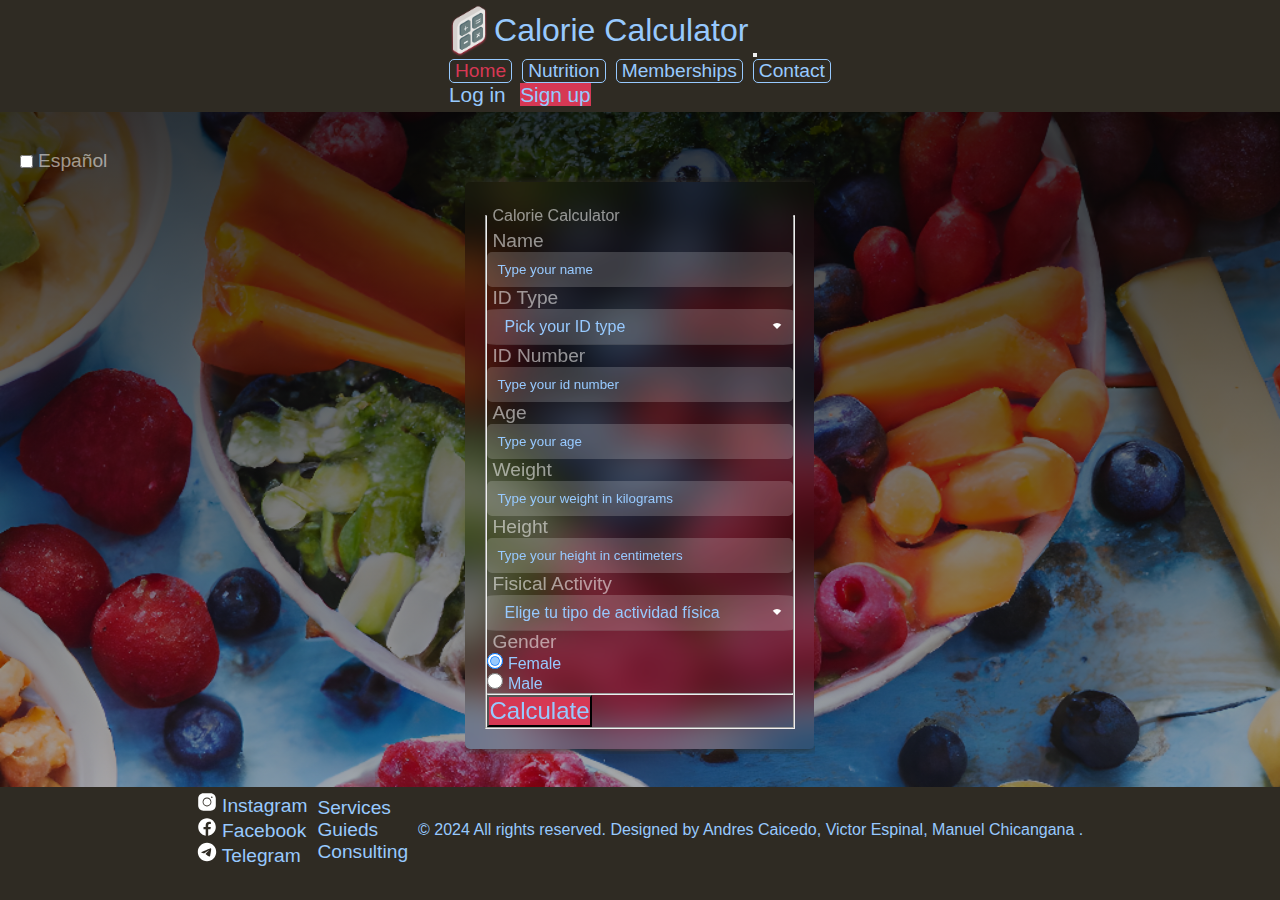
==== commit f769df08: "style: :art: New Select" ====
--- a/index_en.html
+++ b/index_en.html
@@ -8,9 +8,16 @@
 		content ="width=device-width, initial-scale=1"
     >
 
+    <!-- Bootstrap CSS -->
+    <link 
+		href        ="https://cdn.jsdelivr.net/npm/bootstrap@5.0.2/dist/css/bootstrap.min.css" 
+		rel         ="stylesheet" 
+		integrity   ="sha384-EVSTQN3/azprG1Anm3QDgpJLIm9Nao0Yz1ztcQTwFspd3yD65VohhpuuCOmLASjC" 
+		crossorigin ="anonymous"
+    >
+
 	<!-- Estilos -->
 	<link rel="stylesheet" href="/css/main.css">
-	<link rel="stylesheet" href="/css/secondary.css">
 
     <!-- Scripts -->
     <script src="/js/main.js" defer></script>
@@ -88,16 +95,17 @@
 								ID Type
 							</label>
 
-                            <select 
-                                title   ="ID Type"
-								id		="id" 
-								name	="id" 
-								class	="form-select"
-							>
-								<option value="-1" selected disabled hidden required>Pick your ID type</option>
-								<option value="0">Social Number</option>
-								<option value="1">Passport</option>
-							</select>
+							<div class="custom-select">
+								<select 
+									title   ="ID Type"
+									id		="id" 
+									name	="id"
+								>
+									<option value="-1" selected disabled hidden required>Pick your ID type</option>
+									<option value="0">Social Number</option>
+									<option value="1">Passport</option>
+								</select>
+							</div>
 						</div>
 
 						<div class="col-6">
@@ -136,14 +144,19 @@
                 <div class="mb-3">
 					<label for="activity" class="form-label h6">Fisical Activity</label>
 
-					<select id="activity" name="activity" class="form-select">
-						<option value="-1" selected disabled hidden required>Pick your type of fisical activity</option>
-						<option value="1.2" class="form-select">A little bit or none</option>
-						<option value="1.375" class="form-select">Light exercise (1-3 days at week)</option>
-						<option value="1.55" class="form-select">Moderate exercise (3-5 days at week)</option>
-						<option value="1.725" class="form-select">Hard exercise (6-7 days at week)</option>
-						<option value="1.9" class="form-select">Extreme exercise (twice at day, very hard trainings)</option>
-					</select>
+					<div class="custom-select">
+						<select 
+							id		="activity" 
+							name	="activity" 
+						>
+							<option value="-1" selected disabled hidden required>Elige tu tipo de actividad física</option>
+							<option value="1.2" class="form-select">Un poquito o nada</option>
+							<option value="1.375" class="form-select">Ejercicio ligero (1-3 días a la semana)</option>
+							<option value="1.55" class="form-select">Ejercicio moderado (3-5 días a la semana)</option>
+							<option value="1.725" class="form-select">Ejercicio intenso (6-7 días a la semana)</option>
+							<option value="1.9" class="form-select">Ejercicio extremo (dos veces al día, entrenamientos muy duros)</option>
+						</select>
+					</div>
                 </div>
                 
                 <section class="col m-2 h-100">
@@ -242,6 +255,12 @@
 		</div> 
     </footer>
 
-    <script src="/libs/bootstrap/dist/js/bootstrap.min.js"></script>
+    <script src="https://cdn.jsdelivr.net/npm/bootstrap@5.0.2/dist/js/bootstrap.bundle.min.js" integrity="sha384-MrcW6ZMFYlzcLA8Nl+NtUVF0sA7MsXsP1UyJoMp4YLEuNSfAP+JcXn/tWtIaxVXM" crossorigin="anonymous"></script>
+
+    <!-- Option 2: Separate Popper and Bootstrap JS -->
+    <!--
+    <script src="https://cdn.jsdelivr.net/npm/@popperjs/core@2.9.2/dist/umd/popper.min.js" integrity="sha384-IQsoLXl5PILFhosVNubq5LC7Qb9DXgDA9i+tQ8Zj3iwWAwPtgFTxbJ8NT4GN1R8p" crossorigin="anonymous"></script>
+    <script src="https://cdn.jsdelivr.net/npm/bootstrap@5.0.2/dist/js/bootstrap.min.js" integrity="sha384-cVKIPhGWiC2Al4u+LWgxfKTRIcfu0JTxR+EQDz/bgldoEyl4H0zUF0QKbrJ0EcQF" crossorigin="anonymous"></script>
+    -->
   </body>
 </html>--- a/css/main.css
+++ b/css/main.css
@@ -1,10988 +1,696 @@
-@charset "UTF-8";
-/*!
- * Bootstrap v5.0.2 (https://getbootstrap.com/)
- * Copyright 2011-2021 The Bootstrap Authors
- * Copyright 2011-2021 Twitter, Inc.
- * Licensed under MIT (https://github.com/twbs/bootstrap/blob/main/LICENSE)
- */
+* {    
+    box-sizing  : border-box;
+    margin      : 0;
+    padding     : 0;
+}
+
 :root {
-  --bs-blue: #0d6efd;
-  --bs-indigo: #6610f2;
-  --bs-purple: #6f42c1;
-  --bs-pink: #d63384;
-  --bs-red: #dc3545;
-  --bs-orange: #fd7e14;
-  --bs-yellow: #ffc107;
-  --bs-green: #198754;
-  --bs-teal: #20c997;
-  --bs-cyan: #0dcaf0;
-  --bs-white: #fff;
-  --bs-gray: #6c757d;
-  --bs-gray-dark: #343a40;
-  --bs-primary: #0d6efd;
-  --bs-secondary: #6c757d;
-  --bs-success: #198754;
-  --bs-info: #0dcaf0;
-  --bs-warning: #ffc107;
-  --bs-danger: #dc3545;
-  --bs-light: #f8f9fa;
-  --bs-dark: #212529;
-  --bs-font-sans-serif: system-ui, -apple-system, "Segoe UI", Roboto, "Helvetica Neue", Arial, "Noto Sans", "Liberation Sans", sans-serif, "Apple Color Emoji", "Segoe UI Emoji", "Segoe UI Symbol", "Noto Color Emoji";
-  --bs-font-monospace: SFMono-Regular, Menlo, Monaco, Consolas, "Liberation Mono", "Courier New", monospace;
-  --bs-gradient: linear-gradient(180deg, rgba(255, 255, 255, 0.15), rgba(255, 255, 255, 0));
-}
-
-*,
-*::before,
-*::after {
-  -webkit-box-sizing: border-box;
-          box-sizing: border-box;
-}
-
-@media (prefers-reduced-motion: no-preference) {
-  :root {
-    scroll-behavior: smooth;
-  }
+    /* Default Theme */
+    --primary-color     : #2F2B23ff;
+    --secondary-color   : #63343Dff;
+    --accent-color      : #D63854ff;
+    --background-color  : #2F2B23ff;
+    --text-color        : rgb(151, 201, 254);
+    --error-text-color  : #FF0000FF;
+}
+
+.dark-theme {
+    /* Dark Theme */
+    --primary-color     : #386BA2ff;
+    --secondary-color   : #63343Dff;
+    --accent-color      : #D62C2Aff;
+    --background-color  : #2F2B23ff;
+    --text-color        : #526231ff;
+    --error-text-color  : #FF0000FF;
 }
 
 body {
-  margin: 0;
-  font-family: var(--bs-font-sans-serif);
-  font-size: 1rem;
-  font-weight: 400;
-  line-height: 1.5;
-  color: #212529;
-  background-color: #fff;
-  -webkit-text-size-adjust: 100%;
-  -webkit-tap-highlight-color: rgba(0, 0, 0, 0);
-}
-
-hr {
-  margin: 1rem 0;
-  color: inherit;
-  background-color: currentColor;
-  border: 0;
-  opacity: 0.25;
-}
-
-hr:not([size]) {
-  height: 1px;
-}
-
-h6, .h6, h5, .h5, h4, .h4, h3, .h3, h2, .h2, h1, .h1 {
-  margin-top: 0;
-  margin-bottom: 0.5rem;
-  font-weight: 500;
-  line-height: 1.2;
-}
-
-h1, .h1 {
-  font-size: calc(1.375rem + 1.5vw);
-}
-@media (min-width: 1200px) {
-  h1, .h1 {
-    font-size: 2.5rem;
-  }
-}
-
-h2, .h2 {
-  font-size: calc(1.325rem + 0.9vw);
-}
-@media (min-width: 1200px) {
-  h2, .h2 {
-    font-size: 2rem;
-  }
-}
-
-h3, .h3 {
-  font-size: calc(1.3rem + 0.6vw);
-}
-@media (min-width: 1200px) {
-  h3, .h3 {
-    font-size: 1.75rem;
-  }
-}
-
-h4, .h4 {
-  font-size: calc(1.275rem + 0.3vw);
-}
-@media (min-width: 1200px) {
-  h4, .h4 {
+    height          : 100%;
+    margin          : 0;
+    padding         : 0;
+    font-family     : 'Roboto', sans-serif;
+    background-color: var(--background-color);
+    color           : var(--text-color);
+    transition      : 0.3s;
+}
+
+.main-content {
+    min-height      : 75vh;
+    display         : flex;
+    flex-direction  : column;
+    justify-content : center;
+    align-items     : center;
+    padding         : 0 20px;
+}
+
+body::-webkit-scrollbar {
+    width: 8px;
+}
+
+body::-webkit-scrollbar-track {
+    box-shadow      : inset 0 0 6px rgba(0, 0, 0, 0.3);
+    background-color: var(--background-color);
+}
+
+body::-webkit-scrollbar-thumb {
+    border-radius   : 10px;
+    background-color: var(--accent-color);
+}
+
+.header {
+    display         : flex;
+    justify-content : center;
+    align-items     : center;
+    background-color: var(--background-color);
+    box-shadow      : 0 0 10px var(--accent-color);
+}
+
+/* header */
+.header a {
+    text-decoration : none;
+    color           : var(--text-color);
+    margin          : 0 5px;
+    font-size       : 1.2rem;
+    transition      : 0.3s;
+}
+
+.header a.active {
+    text-decoration : none;
+    color           : var(--accent-color) !important;
+}
+
+.logo {
+    display         : flex;
+    position        : relative;
+    justify-content : center;
+    align-items     : center;
+    text-decoration : none;
+    margin          : 0 5px;
+    font-size       : 1.5rem;
+    transition      : 0.3s;
+    -webkit-filter  : drop-shadow(0px 1px 1px var(--accent-color));
+    filter          : drop-shadow(0px 1px 1px var(--accent-color));
+}
+
+.logo:hover {
+    -webkit-filter  : drop-shadow(0px 5px 5px var(--accent-color));
+    filter          : drop-shadow(0px 5px 5px var(--accent-color));
+}
+
+.h1 {
+    display         : flex;
+    position        : relative;
+    justify-content : center;
+    align-items     : center;
+    margin          : inherit;
+    font-size       : 2rem;
+    color           : var(--text-color);
+    transition      : 0.3s;
+}
+
+.navbar {
+    display         : flex;
+    justify-content : center;
+    align-items     : center;
+}
+
+.navbar-brand {
+    display			:fixed;
+    justify-content	: center;
+    align-items		: center;
+    text-decoration	: none;
+    color			: var(--text-color);
+    font-size		: 1.5rem;
+    margin			: 0 5px;
+    transition		: 0.3s;
+    z-index			: 100;
+}
+
+.navbar-brand a {
+    text-decoration	: none;
+    color			: var(--text-color);
+    margin			: 0 5px;
+    font-size		: 1.5rem;
+    transition		: 0.3s;
+}
+
+.navbar-brand span {
+    font-size	: 2rem;
+    color		: var(--text-color);
+    transition	: 0.3s;
+}
+
+.navbar-brand span:hover {
+    color: var(--accent-color);
+}
+
+.navbar-brand a:hover {
+    color: var(--accent-color);
+}
+
+.navbar a {
+    text-decoration	: none;
+    color			: var(--text-color);
+    margin			: 0 5px;
+    font-size		: 1.3rem;
+    transition		: 0.3s;
+}
+
+.navbar a:hover {
+    color: var(--accent-color);
+}
+
+.navbar-nav {
+    display         : flex;
+    justify-content : center;
+    align-items     : center;
+}
+
+.nav-item {
+    display			: flex;
+    justify-content	: center;
+    align-items		: center;
+    text-decoration	: none;
+    color			: var(--text-color);
+    font-size		: 1.2rem;
+    transition		: 0.3s;
+    border			: 1px solid var(--text-color);
+    border-radius	: 5px;
+}
+
+.nav-item:hover {
+    color	: var(--accent-color);
+    border	: 1px solid var(--accent-color);
+}
+
+.nav-item a {
+    text-decoration	: none;
+    color			: var(--text-color);
+    margin			: 0 5px;
+    font-size		: 1.2rem;
+    transition		: 0.3s;
+}
+
+.nav-item a:hover {
+    color: var(--accent-color);
+}
+
+.navbar-nav li {
+    list-style	: none;
+    margin		: 0 5px;
+}
+
+.navbar-nav li a {
+    text-decoration	: none;
+    color			: var(--text-color);
+    font-size		: 1.2rem;
+    transition		: 0.3s;
+}
+
+.navbar-nav li a:hover {
+    color: var(--accent-color);
+}
+
+/* cards */
+.card {
+    display					: flex;
+    padding					: 20px;
+    border-radius			: 5px;
+    color					: var(--text-color);
+    background-color		:  var(--background-color);
+    box-shadow				: 0 0 10px var(--background-color);
+    -webkit-backdrop-filter	: blur(20px);
+    backdrop-filter			: blur(20px);
+    transition				: 0.3s;
+}
+
+.card h1 {
+    margin-bottom	: 20px;
+    color			: var(--accent-color);
+}
+
+.card p {
+    margin-bottom: 20px;
+}
+
+.card a {
+    text-decoration	: none;
+    color			: var(--accent-color);
+    transition		: 0.3s;
+}
+
+.card a:hover {
+    color: var(--secondary-color);
+}
+
+
+/* main */
+.row {
+    gap     		: 10px;
+    overflow		: hidden;
+    display			: flex;
+    flex-wrap		: wrap;
+    justify-content	: center;
+    align-items		: center;
+    padding			: 5px 0;
+}
+
+.main-content {
+    background-image    : linear-gradient(#000000c7,#00000054), url('../img/cover-2.png');
+    background-repeat   : no-repeat;
+    background-position : center;
+    background-size     : cover;
+}
+
+.main-content .card {
+    color			: var(--text-color);
+    background-color: transparent;
+    transition		: 0.3s;    
+}
+
+#result {
+    position                : fixed;
+    top                     : 0;
+    left                    : 0;
+    width                   : 100%;
+    height                  : 100%;
+    display                 : none;
+    justify-content         : center;
+    align-items             : center;
+    background-color        : rgba(0, 0, 0, 0.5);
+    z-index                 : 100;
+    backdrop-filter         : blur(5px);
+    -webkit-backdrop-filter : blur(5px);
+    transition              : 0.3s;
+}
+
+#result .card {
+    color                   : var(--text-color);
+    background-color        : var(--background-color);
+    backdrop-filter         : blur(5px);
+    -webkit-backdrop-filter : blur(5px);
+    transition              : 0.3s;
+}
+
+.show {
+    display                 : flex !important;
+    animation               : showResultAnimation 0.5s;
+    transition: 0.3s;
+}
+
+.vanish {
+    display                 : none;
+    animation               : vanishResultAnimation 0.5s;
+    transition: 0.3s;
+}
+
+/* footer */
+.footer {
+    background-color    : var(--background-color);
+    color               : var(--text-color);
+    margin              : 0;
+}
+
+.footer ul {
+    list-style      : none;
+    font-size       : 1.2rem;
+    display         : grid;
+    justify-content : center;
+    align-items     : center;
+    align-self      : center;
+    margin          : auto;
+    padding         : inherit;
+}
+
+.footer a {
+    text-decoration : none;
+    color           : var(--text-color);
+}
+
+.icon {
+    filter: invert(1);
+    transition: 0.3s;
+}
+
+.icon:hover, .icon:active, .icon:focus {
+    filter: invert(0.9) saturate(3) hue-rotate(100deg) brightness(0.5) contrast(1.5) !important;
+    transition: 0.3s;
+
+}
+
+/* Common styles for all input types */
+input, input[type="text"], input[type="number"] {
+    color-scheme    : light dark;
+    padding         : 10px;
+    margin          : 0px 0;
+    width           : 100%;
+    border          : none;
+    border-radius   : 5px;
+    background-color: transparent;
+    color           : var(--text-color);
+    transition      : 0.3s;
+}
+
+input[type="submit"] {
+    background-color: var(--accent-color);
+    cursor          : pointer;
+    transition      : 0.3s;
+}
+
+input[type="submit"]:hover,
+input[type="submit"]:active,
+input[type="submit"]:focus {
+    background-color: var(--accent-color);
+    transition      : 0.3s;
+}
+
+input[type="text"],
+input[type="number"] {
+    color			: var(--text-color) !important;
+    background-color: #ffffff2e;
+    transition      : 0.3s;
+}
+
+/* Placeholder color */
+input[type="text"]::placeholder, input[type="number"]::placeholder{
+    color: var(--text-color);
+    transition      : 0.3s;
+}
+
+/* Focus styles */
+input[type="text"]:focus,
+input[type="number"]:focus {
+    background-color: #ffffff2e;
+    transition      : 0.3s;
+}
+
+input[type="radio"] {
+    border         : 2px solid var(--secondary-color);
+    border-radius  : 50%;
+    width          : 1rem;
+    height         : 1rem;
+    background-color: transparent;
+    cursor         : pointer;
+    transition      : 0.3s;
+}
+
+input[type="radio"]:checked {
+    border: 2px solid var(--accent-color);
+    background-color: var(--accent-color);
+    transition      : 0.3s;
+}
+
+input[type="radio"]:hover {
+    border: 2px solid var(--secondary-color);
+    background-color: var(--secondary-color);
+    transition      : 0.3s;
+}
+
+input[type="radio"]:active {
+    border: 2px solid var(--accent-color);
+    background-color: var(--accent-color);
+    transition      : 0.3s;
+}
+
+input[type="radio"]:focus {
+    border: 2px solid var(--accent-color);
+    background-color: var(--accent-color);
+    transition      : 0.3s;
+}
+
+input[type="radio"]::before {
+    content: "";
+    display: block;
+    width: 0.5rem;
+    height: 0.5rem;
+    border-radius: 50%;
+    background-color: var(--text-color);
+    position: relative;
+    top: 50%;
+    left: 50%;
+    transform: translate(-50%, -50%);
+    opacity: 0;
+    transition: 0.3s;
+}
+
+input[type="radio"]:checked::before {
+    opacity: 1;
+}
+
+input[type="radio"]:hover::before {
+    opacity: 1;
+}
+
+input[type="radio"]:active::before {
+    opacity: 1;
+}
+
+input[type="radio"]:focus::before {
+    opacity: 1;
+}
+
+.custom-select {
+	position	: relative;
+	font-family	: Arial;
+}
+
+.custom-select select {
+	display	: none; /*hide original SELECT element: */
+}
+  
+.select-selected {
+	background-color: #ffffff2e;
+}
+
+/* Style the arrow inside the select element: */
+.select-selected:after {
+	position: absolute;
+	content: "";
+	top: 14px;
+	right: 10px;
+	width: 0;
+	height: 0;
+	border: 6px solid transparent;
+	border-color: #fff transparent transparent transparent;
+	border-radius: 50%;
+}
+
+/* Point the arrow upwards when the select box is open (active): */
+.select-selected.select-arrow-active:after {
+	border-color: transparent transparent #fff transparent;
+	top: 7px;
+}
+
+/* style the items (options), including the selected item: */
+.select-items div,.select-selected {
+	color			: var( --text-color );
+	padding			: 8px 16px;
+	border			: 1px solid transparent;
+	border-color	: transparent transparent rgba(0, 0, 0, 0.1) transparent;
+	border-radius	: 5%;
+	cursor			: pointer;
+}
+
+/* Style items (options): */
+.select-items {
+	position		: absolute;
+	background-color: #0000008e;
+	top				: 100%;
+	left			: 0;
+	right			: 0;
+	z-index			: 99;
+}
+
+/* Hide the items when the select box is closed: */
+.select-hide {
+	display: none;
+}
+
+.select-items div:hover, .same-as-selected {
+	background-color: #ffffff2e;
+}
+
+.title {
+    padding         : 5px;
+    margin          : auto;
+    width           : 100%;
+    border          : none;
+    border-radius   : 5px;
+    color           : rgba(255, 255, 255, 0.541);
+    transition		: 0.3s;
+}
+
+.form-label {
+    padding         : 5px;
+    margin          : auto;
+    width           : 100%;
+    border          : none;
+    border-radius   : 5px;
+    color           : rgba(255, 255, 255, 0.541);
+    font-size       : 1.2rem;
+    transition		: 0.3s;
+}
+
+.form-label:hover, .title:hover {
+    color           : var(--text-color);
+    transition		: 0.3s;
+}
+
+.form-check-input {
+    padding         : 10px;
+    margin          : 0px 0;
+    width           : 100%;
+    border          : none;
+    border-radius   : 5px;
+    background-color: #ffffff2e;
+    color           : var(--text-color);
+    animation		: 0.3s;
+    transition		: 0.3s;
+}
+
+.form-check-input:focus {
+    background-color: #ffffff2e;
+    color           : var(--text-color);
+    transition: 0.3s;
+}
+
+.form-check-input::placeholder {
+    background-color: #ffffff2e;
+    color           : var(--text-color);
+    transition: 0.3s;
+}
+
+.form-check-input:focus-within {
+    background-color: #ffffff2e;
+    color           : var(--text-color);
+    transition: 0.3s;
+}
+
+.form-check-input:checked {
+    background-color: var(--accent-color);
+    color           : var(--text-color);
+    animation: 0.3s;
+    transition: 0.3s;
+}
+
+.form-check-input:checked::placeholder {
+    background-color: var(--accent-color);
+    color           : var(--text-color);
+    transition: 0.3s;
+}
+
+.form-check-input:checked:focus-within {
+    background-color: var(--accent-color);
+    color           : var(--text-color);
+    transition: 0.3s;
+}
+
+.form-check-input:hover {
+    background-blend-mode: overlay;
+    background-color: #ffffff2e;
+    color           : var(--text-color);
+    transition: 0.3s;
+}
+
+
+
+form legend {
+    padding         : auto;
+    margin          : auto;
+    width           : 100%;
+    border          : none;
+    border-radius   : 5px;
+    color           : rgba(255, 255, 255, 0.541);
+}
+
+#id * {
+    padding         : 10px;
+    margin          : 10px 0;
+    width           : 100%;
+    border          : none;
+    border-radius   : 5px;
+    background-color: #ffffff2e;
+    color           : var(--text-color);
+}
+
+.theme-switch {
+    width           : 60px;
+    height          : 30px;
+    position        : relative;
+    display         : block;
+    background      : #ebebeb;
+    border-radius   : 200px;
+    box-shadow      : inset 0px 5px 15px rgba(0,0,0,0.4), inset 0px -5px 15px rgba(255,255,255,0.4);
+    cursor          : pointer;
+}
+
+.btn-danger {
+    background-color: var(--accent-color);
+    color           : var(--text-color);
+    cursor          : pointer;     
+}
+
+.btn-danger:hover {
+    background-color: var(--secondary-color);
+    color           : var(--text-color);
+}
+
+.btn-danger:active {
+    background-color: var(--secondary-color);
+    color           : var(--text-color);
+}
+
+.btn-danger:focus {
+    background-color: var(--secondary-color);
+    color           : var(--text-color);
+}
+
+.form-control{
+	color: var( --text-color );
+}
+
+.input-no-content::placeholder{
+	color: var( --error-text-color ) !important;
+}
+
+.value-span{
+	font-weight: bold;
+}
+
+.language-switch {
+    position: static;
+    display: flex;
+    flex-direction: row;
+    align-self: flex-start;
+    justify-content: center;
+    align-items: center;
     font-size: 1.5rem;
-  }
-}
-
-h5, .h5 {
-  font-size: 1.25rem;
-}
-
-h6, .h6 {
-  font-size: 1rem;
-}
-
-p {
-  margin-top: 0;
-  margin-bottom: 1rem;
-}
-
-abbr[title],
-abbr[data-bs-original-title] {
-  -webkit-text-decoration: underline dotted;
-          text-decoration: underline dotted;
-  cursor: help;
-  -webkit-text-decoration-skip-ink: none;
-          text-decoration-skip-ink: none;
-}
-
-address {
-  margin-bottom: 1rem;
-  font-style: normal;
-  line-height: inherit;
-}
-
-ol,
-ul {
-  padding-left: 2rem;
-}
-
-ol,
-ul,
-dl {
-  margin-top: 0;
-  margin-bottom: 1rem;
-}
-
-ol ol,
-ul ul,
-ol ul,
-ul ol {
-  margin-bottom: 0;
-}
-
-dt {
-  font-weight: 700;
-}
-
-dd {
-  margin-bottom: 0.5rem;
-  margin-left: 0;
-}
-
-blockquote {
-  margin: 0 0 1rem;
-}
-
-b,
-strong {
-  font-weight: bolder;
-}
-
-small, .small {
-  font-size: 0.875em;
-}
-
-mark, .mark {
-  padding: 0.2em;
-  background-color: #fcf8e3;
-}
-
-sub,
-sup {
-  position: relative;
-  font-size: 0.75em;
-  line-height: 0;
-  vertical-align: baseline;
-}
-
-sub {
-  bottom: -0.25em;
-}
-
-sup {
-  top: -0.5em;
-}
-
-a {
-  color: #0d6efd;
-  text-decoration: underline;
-}
-a:hover {
-  color: #0a58ca;
-}
-
-a:not([href]):not([class]), a:not([href]):not([class]):hover {
-  color: inherit;
-  text-decoration: none;
-}
-
-pre,
-code,
-kbd,
-samp {
-  font-family: var(--bs-font-monospace);
-  font-size: 1em;
-  direction: ltr /* rtl:ignore */;
-  unicode-bidi: bidi-override;
-}
-
-pre {
-  display: block;
-  margin-top: 0;
-  margin-bottom: 1rem;
-  overflow: auto;
-  font-size: 0.875em;
-}
-pre code {
-  font-size: inherit;
-  color: inherit;
-  word-break: normal;
-}
-
-code {
-  font-size: 0.875em;
-  color: #d63384;
-  word-wrap: break-word;
-}
-a > code {
-  color: inherit;
-}
-
-kbd {
-  padding: 0.2rem 0.4rem;
-  font-size: 0.875em;
-  color: #fff;
-  background-color: #212529;
-  border-radius: 0.2rem;
-}
-kbd kbd {
-  padding: 0;
-  font-size: 1em;
-  font-weight: 700;
-}
-
-figure {
-  margin: 0 0 1rem;
-}
-
-img,
-svg {
-  vertical-align: middle;
-}
-
-table {
-  caption-side: bottom;
-  border-collapse: collapse;
-}
-
-caption {
-  padding-top: 0.5rem;
-  padding-bottom: 0.5rem;
-  color: #6c757d;
-  text-align: left;
-}
-
-th {
-  text-align: inherit;
-  text-align: -webkit-match-parent;
-}
-
-thead,
-tbody,
-tfoot,
-tr,
-td,
-th {
-  border-color: inherit;
-  border-style: solid;
-  border-width: 0;
-}
-
-label {
-  display: inline-block;
-}
-
-button {
-  border-radius: 0;
-}
-
-button:focus:not(:focus-visible) {
-  outline: 0;
-}
-
-input,
-button,
-select,
-optgroup,
-textarea {
-  margin: 0;
-  font-family: inherit;
-  font-size: inherit;
-  line-height: inherit;
-}
-
-button,
-select {
-  text-transform: none;
-}
-
-[role=button] {
-  cursor: pointer;
-}
-
-select {
-  word-wrap: normal;
-}
-select:disabled {
-  opacity: 1;
-}
-
-[list]::-webkit-calendar-picker-indicator {
-  display: none;
-}
-
-button,
-[type=button],
-[type=reset],
-[type=submit] {
-  -webkit-appearance: button;
-}
-button:not(:disabled),
-[type=button]:not(:disabled),
-[type=reset]:not(:disabled),
-[type=submit]:not(:disabled) {
-  cursor: pointer;
-}
-
-::-moz-focus-inner {
-  padding: 0;
-  border-style: none;
-}
-
-textarea {
-  resize: vertical;
-}
-
-fieldset {
-  min-width: 0;
-  padding: 0;
-  margin: 0;
-  border: 0;
-}
-
-legend {
-  float: left;
-  width: 100%;
-  padding: 0;
-  margin-bottom: 0.5rem;
-  font-size: calc(1.275rem + 0.3vw);
-  line-height: inherit;
-}
-@media (min-width: 1200px) {
-  legend {
-    font-size: 1.5rem;
-  }
-}
-legend + * {
-  clear: left;
-}
-
-::-webkit-datetime-edit-fields-wrapper,
-::-webkit-datetime-edit-text,
-::-webkit-datetime-edit-minute,
-::-webkit-datetime-edit-hour-field,
-::-webkit-datetime-edit-day-field,
-::-webkit-datetime-edit-month-field,
-::-webkit-datetime-edit-year-field {
-  padding: 0;
-}
-
-::-webkit-inner-spin-button {
-  height: auto;
-}
-
-[type=search] {
-  outline-offset: -2px;
-  -webkit-appearance: textfield;
-}
-
-/* rtl:raw:
-[type="tel"],
-[type="url"],
-[type="email"],
-[type="number"] {
-  direction: ltr;
-}
-*/
-::-webkit-search-decoration {
-  -webkit-appearance: none;
-}
-
-::-webkit-color-swatch-wrapper {
-  padding: 0;
-}
-
-::-webkit-file-upload-button {
-  font: inherit;
-}
-
-::file-selector-button {
-  font: inherit;
-}
-
-::-webkit-file-upload-button {
-  font: inherit;
-  -webkit-appearance: button;
-}
-
-output {
-  display: inline-block;
-}
-
-iframe {
-  border: 0;
-}
-
-summary {
-  display: list-item;
-  cursor: pointer;
-}
-
-progress {
-  vertical-align: baseline;
-}
-
-[hidden] {
-  display: none !important;
-}
-
-.lead {
-  font-size: 1.25rem;
-  font-weight: 300;
-}
-
-.display-1 {
-  font-size: calc(1.625rem + 4.5vw);
-  font-weight: 300;
-  line-height: 1.2;
-}
-@media (min-width: 1200px) {
-  .display-1 {
-    font-size: 5rem;
-  }
-}
-
-.display-2 {
-  font-size: calc(1.575rem + 3.9vw);
-  font-weight: 300;
-  line-height: 1.2;
-}
-@media (min-width: 1200px) {
-  .display-2 {
-    font-size: 4.5rem;
-  }
-}
-
-.display-3 {
-  font-size: calc(1.525rem + 3.3vw);
-  font-weight: 300;
-  line-height: 1.2;
-}
-@media (min-width: 1200px) {
-  .display-3 {
-    font-size: 4rem;
-  }
-}
-
-.display-4 {
-  font-size: calc(1.475rem + 2.7vw);
-  font-weight: 300;
-  line-height: 1.2;
-}
-@media (min-width: 1200px) {
-  .display-4 {
-    font-size: 3.5rem;
-  }
-}
-
-.display-5 {
-  font-size: calc(1.425rem + 2.1vw);
-  font-weight: 300;
-  line-height: 1.2;
-}
-@media (min-width: 1200px) {
-  .display-5 {
-    font-size: 3rem;
-  }
-}
-
-.display-6 {
-  font-size: calc(1.375rem + 1.5vw);
-  font-weight: 300;
-  line-height: 1.2;
-}
-@media (min-width: 1200px) {
-  .display-6 {
-    font-size: 2.5rem;
-  }
-}
-
-.list-unstyled {
-  padding-left: 0;
-  list-style: none;
-}
-
-.list-inline {
-  padding-left: 0;
-  list-style: none;
-}
-
-.list-inline-item {
-  display: inline-block;
-}
-.list-inline-item:not(:last-child) {
-  margin-right: 0.5rem;
-}
-
-.initialism {
-  font-size: 0.875em;
-  text-transform: uppercase;
-}
-
-.blockquote {
-  margin-bottom: 1rem;
-  font-size: 1.25rem;
-}
-.blockquote > :last-child {
-  margin-bottom: 0;
-}
-
-.blockquote-footer {
-  margin-top: -1rem;
-  margin-bottom: 1rem;
-  font-size: 0.875em;
-  color: #6c757d;
-}
-.blockquote-footer::before {
-  content: "— ";
-}
-
-.img-fluid {
-  max-width: 100%;
-  height: auto;
-}
-
-.img-thumbnail {
-  padding: 0.25rem;
-  background-color: #fff;
-  border: 1px solid #dee2e6;
-  border-radius: 0.25rem;
-  max-width: 100%;
-  height: auto;
-}
-
-.figure {
-  display: inline-block;
-}
-
-.figure-img {
-  margin-bottom: 0.5rem;
-  line-height: 1;
-}
-
-.figure-caption {
-  font-size: 0.875em;
-  color: #6c757d;
-}
-
-.container,
-.container-fluid,
-.container-xxl,
-.container-xl,
-.container-lg,
-.container-md,
-.container-sm {
-  width: 100%;
-  padding-right: var(--bs-gutter-x, 0.75rem);
-  padding-left: var(--bs-gutter-x, 0.75rem);
-  margin-right: auto;
-  margin-left: auto;
-}
-
-@media (min-width: 576px) {
-  .container-sm, .container {
-    max-width: 540px;
-  }
-}
-@media (min-width: 768px) {
-  .container-md, .container-sm, .container {
-    max-width: 720px;
-  }
-}
-@media (min-width: 992px) {
-  .container-lg, .container-md, .container-sm, .container {
-    max-width: 960px;
-  }
-}
-@media (min-width: 1200px) {
-  .container-xl, .container-lg, .container-md, .container-sm, .container {
-    max-width: 1140px;
-  }
-}
-@media (min-width: 1400px) {
-  .container-xxl, .container-xl, .container-lg, .container-md, .container-sm, .container {
-    max-width: 1320px;
-  }
-}
-.row {
-  --bs-gutter-x: 1.5rem;
-  --bs-gutter-y: 0;
-  display: -webkit-box;
-  display: -ms-flexbox;
-  display: flex;
-  -ms-flex-wrap: wrap;
-      flex-wrap: wrap;
-  margin-top: calc(var(--bs-gutter-y) * -1);
-  margin-right: calc(var(--bs-gutter-x) * -0.5);
-  margin-left: calc(var(--bs-gutter-x) * -0.5);
-}
-.row > * {
-  -ms-flex-negative: 0;
-      flex-shrink: 0;
-  width: 100%;
-  max-width: 100%;
-  padding-right: calc(var(--bs-gutter-x) * 0.5);
-  padding-left: calc(var(--bs-gutter-x) * 0.5);
-  margin-top: var(--bs-gutter-y);
-}
-
-.col {
-  -webkit-box-flex: 1;
-      -ms-flex: 1 0 0%;
-          flex: 1 0 0%;
-}
-
-.row-cols-auto > * {
-  -webkit-box-flex: 0;
-      -ms-flex: 0 0 auto;
-          flex: 0 0 auto;
-  width: auto;
-}
-
-.row-cols-1 > * {
-  -webkit-box-flex: 0;
-      -ms-flex: 0 0 auto;
-          flex: 0 0 auto;
-  width: 100%;
-}
-
-.row-cols-2 > * {
-  -webkit-box-flex: 0;
-      -ms-flex: 0 0 auto;
-          flex: 0 0 auto;
-  width: 50%;
-}
-
-.row-cols-3 > * {
-  -webkit-box-flex: 0;
-      -ms-flex: 0 0 auto;
-          flex: 0 0 auto;
-  width: 33.3333333333%;
-}
-
-.row-cols-4 > * {
-  -webkit-box-flex: 0;
-      -ms-flex: 0 0 auto;
-          flex: 0 0 auto;
-  width: 25%;
-}
-
-.row-cols-5 > * {
-  -webkit-box-flex: 0;
-      -ms-flex: 0 0 auto;
-          flex: 0 0 auto;
-  width: 20%;
-}
-
-.row-cols-6 > * {
-  -webkit-box-flex: 0;
-      -ms-flex: 0 0 auto;
-          flex: 0 0 auto;
-  width: 16.6666666667%;
-}
-
-@media (min-width: 576px) {
-  .col-sm {
-    -webkit-box-flex: 1;
-        -ms-flex: 1 0 0%;
-            flex: 1 0 0%;
-  }
-  .row-cols-sm-auto > * {
-    -webkit-box-flex: 0;
-        -ms-flex: 0 0 auto;
-            flex: 0 0 auto;
-    width: auto;
-  }
-  .row-cols-sm-1 > * {
-    -webkit-box-flex: 0;
-        -ms-flex: 0 0 auto;
-            flex: 0 0 auto;
-    width: 100%;
-  }
-  .row-cols-sm-2 > * {
-    -webkit-box-flex: 0;
-        -ms-flex: 0 0 auto;
-            flex: 0 0 auto;
-    width: 50%;
-  }
-  .row-cols-sm-3 > * {
-    -webkit-box-flex: 0;
-        -ms-flex: 0 0 auto;
-            flex: 0 0 auto;
-    width: 33.3333333333%;
-  }
-  .row-cols-sm-4 > * {
-    -webkit-box-flex: 0;
-        -ms-flex: 0 0 auto;
-            flex: 0 0 auto;
-    width: 25%;
-  }
-  .row-cols-sm-5 > * {
-    -webkit-box-flex: 0;
-        -ms-flex: 0 0 auto;
-            flex: 0 0 auto;
-    width: 20%;
-  }
-  .row-cols-sm-6 > * {
-    -webkit-box-flex: 0;
-        -ms-flex: 0 0 auto;
-            flex: 0 0 auto;
-    width: 16.6666666667%;
-  }
-}
-@media (min-width: 768px) {
-  .col-md {
-    -webkit-box-flex: 1;
-        -ms-flex: 1 0 0%;
-            flex: 1 0 0%;
-  }
-  .row-cols-md-auto > * {
-    -webkit-box-flex: 0;
-        -ms-flex: 0 0 auto;
-            flex: 0 0 auto;
-    width: auto;
-  }
-  .row-cols-md-1 > * {
-    -webkit-box-flex: 0;
-        -ms-flex: 0 0 auto;
-            flex: 0 0 auto;
-    width: 100%;
-  }
-  .row-cols-md-2 > * {
-    -webkit-box-flex: 0;
-        -ms-flex: 0 0 auto;
-            flex: 0 0 auto;
-    width: 50%;
-  }
-  .row-cols-md-3 > * {
-    -webkit-box-flex: 0;
-        -ms-flex: 0 0 auto;
-            flex: 0 0 auto;
-    width: 33.3333333333%;
-  }
-  .row-cols-md-4 > * {
-    -webkit-box-flex: 0;
-        -ms-flex: 0 0 auto;
-            flex: 0 0 auto;
-    width: 25%;
-  }
-  .row-cols-md-5 > * {
-    -webkit-box-flex: 0;
-        -ms-flex: 0 0 auto;
-            flex: 0 0 auto;
-    width: 20%;
-  }
-  .row-cols-md-6 > * {
-    -webkit-box-flex: 0;
-        -ms-flex: 0 0 auto;
-            flex: 0 0 auto;
-    width: 16.6666666667%;
-  }
-}
-@media (min-width: 992px) {
-  .col-lg {
-    -webkit-box-flex: 1;
-        -ms-flex: 1 0 0%;
-            flex: 1 0 0%;
-  }
-  .row-cols-lg-auto > * {
-    -webkit-box-flex: 0;
-        -ms-flex: 0 0 auto;
-            flex: 0 0 auto;
-    width: auto;
-  }
-  .row-cols-lg-1 > * {
-    -webkit-box-flex: 0;
-        -ms-flex: 0 0 auto;
-            flex: 0 0 auto;
-    width: 100%;
-  }
-  .row-cols-lg-2 > * {
-    -webkit-box-flex: 0;
-        -ms-flex: 0 0 auto;
-            flex: 0 0 auto;
-    width: 50%;
-  }
-  .row-cols-lg-3 > * {
-    -webkit-box-flex: 0;
-        -ms-flex: 0 0 auto;
-            flex: 0 0 auto;
-    width: 33.3333333333%;
-  }
-  .row-cols-lg-4 > * {
-    -webkit-box-flex: 0;
-        -ms-flex: 0 0 auto;
-            flex: 0 0 auto;
-    width: 25%;
-  }
-  .row-cols-lg-5 > * {
-    -webkit-box-flex: 0;
-        -ms-flex: 0 0 auto;
-            flex: 0 0 auto;
-    width: 20%;
-  }
-  .row-cols-lg-6 > * {
-    -webkit-box-flex: 0;
-        -ms-flex: 0 0 auto;
-            flex: 0 0 auto;
-    width: 16.6666666667%;
-  }
-}
-@media (min-width: 1200px) {
-  .col-xl {
-    -webkit-box-flex: 1;
-        -ms-flex: 1 0 0%;
-            flex: 1 0 0%;
-  }
-  .row-cols-xl-auto > * {
-    -webkit-box-flex: 0;
-        -ms-flex: 0 0 auto;
-            flex: 0 0 auto;
-    width: auto;
-  }
-  .row-cols-xl-1 > * {
-    -webkit-box-flex: 0;
-        -ms-flex: 0 0 auto;
-            flex: 0 0 auto;
-    width: 100%;
-  }
-  .row-cols-xl-2 > * {
-    -webkit-box-flex: 0;
-        -ms-flex: 0 0 auto;
-            flex: 0 0 auto;
-    width: 50%;
-  }
-  .row-cols-xl-3 > * {
-    -webkit-box-flex: 0;
-        -ms-flex: 0 0 auto;
-            flex: 0 0 auto;
-    width: 33.3333333333%;
-  }
-  .row-cols-xl-4 > * {
-    -webkit-box-flex: 0;
-        -ms-flex: 0 0 auto;
-            flex: 0 0 auto;
-    width: 25%;
-  }
-  .row-cols-xl-5 > * {
-    -webkit-box-flex: 0;
-        -ms-flex: 0 0 auto;
-            flex: 0 0 auto;
-    width: 20%;
-  }
-  .row-cols-xl-6 > * {
-    -webkit-box-flex: 0;
-        -ms-flex: 0 0 auto;
-            flex: 0 0 auto;
-    width: 16.6666666667%;
-  }
-}
-@media (min-width: 1400px) {
-  .col-xxl {
-    -webkit-box-flex: 1;
-        -ms-flex: 1 0 0%;
-            flex: 1 0 0%;
-  }
-  .row-cols-xxl-auto > * {
-    -webkit-box-flex: 0;
-        -ms-flex: 0 0 auto;
-            flex: 0 0 auto;
-    width: auto;
-  }
-  .row-cols-xxl-1 > * {
-    -webkit-box-flex: 0;
-        -ms-flex: 0 0 auto;
-            flex: 0 0 auto;
-    width: 100%;
-  }
-  .row-cols-xxl-2 > * {
-    -webkit-box-flex: 0;
-        -ms-flex: 0 0 auto;
-            flex: 0 0 auto;
-    width: 50%;
-  }
-  .row-cols-xxl-3 > * {
-    -webkit-box-flex: 0;
-        -ms-flex: 0 0 auto;
-            flex: 0 0 auto;
-    width: 33.3333333333%;
-  }
-  .row-cols-xxl-4 > * {
-    -webkit-box-flex: 0;
-        -ms-flex: 0 0 auto;
-            flex: 0 0 auto;
-    width: 25%;
-  }
-  .row-cols-xxl-5 > * {
-    -webkit-box-flex: 0;
-        -ms-flex: 0 0 auto;
-            flex: 0 0 auto;
-    width: 20%;
-  }
-  .row-cols-xxl-6 > * {
-    -webkit-box-flex: 0;
-        -ms-flex: 0 0 auto;
-            flex: 0 0 auto;
-    width: 16.6666666667%;
-  }
-}
-.col-auto {
-  -webkit-box-flex: 0;
-      -ms-flex: 0 0 auto;
-          flex: 0 0 auto;
-  width: auto;
-}
-
-.col-1 {
-  -webkit-box-flex: 0;
-      -ms-flex: 0 0 auto;
-          flex: 0 0 auto;
-  width: 8.33333333%;
-}
-
-.col-2 {
-  -webkit-box-flex: 0;
-      -ms-flex: 0 0 auto;
-          flex: 0 0 auto;
-  width: 16.66666667%;
-}
-
-.col-3 {
-  -webkit-box-flex: 0;
-      -ms-flex: 0 0 auto;
-          flex: 0 0 auto;
-  width: 25%;
-}
-
-.col-4 {
-  -webkit-box-flex: 0;
-      -ms-flex: 0 0 auto;
-          flex: 0 0 auto;
-  width: 33.33333333%;
-}
-
-.col-5 {
-  -webkit-box-flex: 0;
-      -ms-flex: 0 0 auto;
-          flex: 0 0 auto;
-  width: 41.66666667%;
-}
-
-.col-6 {
-  -webkit-box-flex: 0;
-      -ms-flex: 0 0 auto;
-          flex: 0 0 auto;
-  width: 50%;
-}
-
-.col-7 {
-  -webkit-box-flex: 0;
-      -ms-flex: 0 0 auto;
-          flex: 0 0 auto;
-  width: 58.33333333%;
-}
-
-.col-8 {
-  -webkit-box-flex: 0;
-      -ms-flex: 0 0 auto;
-          flex: 0 0 auto;
-  width: 66.66666667%;
-}
-
-.col-9 {
-  -webkit-box-flex: 0;
-      -ms-flex: 0 0 auto;
-          flex: 0 0 auto;
-  width: 75%;
-}
-
-.col-10 {
-  -webkit-box-flex: 0;
-      -ms-flex: 0 0 auto;
-          flex: 0 0 auto;
-  width: 83.33333333%;
-}
-
-.col-11 {
-  -webkit-box-flex: 0;
-      -ms-flex: 0 0 auto;
-          flex: 0 0 auto;
-  width: 91.66666667%;
-}
-
-.col-12 {
-  -webkit-box-flex: 0;
-      -ms-flex: 0 0 auto;
-          flex: 0 0 auto;
-  width: 100%;
-}
-
-.offset-1 {
-  margin-left: 8.33333333%;
-}
-
-.offset-2 {
-  margin-left: 16.66666667%;
-}
-
-.offset-3 {
-  margin-left: 25%;
-}
-
-.offset-4 {
-  margin-left: 33.33333333%;
-}
-
-.offset-5 {
-  margin-left: 41.66666667%;
-}
-
-.offset-6 {
-  margin-left: 50%;
-}
-
-.offset-7 {
-  margin-left: 58.33333333%;
-}
-
-.offset-8 {
-  margin-left: 66.66666667%;
-}
-
-.offset-9 {
-  margin-left: 75%;
-}
-
-.offset-10 {
-  margin-left: 83.33333333%;
-}
-
-.offset-11 {
-  margin-left: 91.66666667%;
-}
-
-.g-0,
-.gx-0 {
-  --bs-gutter-x: 0;
-}
-
-.g-0,
-.gy-0 {
-  --bs-gutter-y: 0;
-}
-
-.g-1,
-.gx-1 {
-  --bs-gutter-x: 0.25rem;
-}
-
-.g-1,
-.gy-1 {
-  --bs-gutter-y: 0.25rem;
-}
-
-.g-2,
-.gx-2 {
-  --bs-gutter-x: 0.5rem;
-}
-
-.g-2,
-.gy-2 {
-  --bs-gutter-y: 0.5rem;
-}
-
-.g-3,
-.gx-3 {
-  --bs-gutter-x: 1rem;
-}
-
-.g-3,
-.gy-3 {
-  --bs-gutter-y: 1rem;
-}
-
-.g-4,
-.gx-4 {
-  --bs-gutter-x: 1.5rem;
-}
-
-.g-4,
-.gy-4 {
-  --bs-gutter-y: 1.5rem;
-}
-
-.g-5,
-.gx-5 {
-  --bs-gutter-x: 3rem;
-}
-
-.g-5,
-.gy-5 {
-  --bs-gutter-y: 3rem;
-}
-
-@media (min-width: 576px) {
-  .col-sm-auto {
-    -webkit-box-flex: 0;
-        -ms-flex: 0 0 auto;
-            flex: 0 0 auto;
-    width: auto;
-  }
-  .col-sm-1 {
-    -webkit-box-flex: 0;
-        -ms-flex: 0 0 auto;
-            flex: 0 0 auto;
-    width: 8.33333333%;
-  }
-  .col-sm-2 {
-    -webkit-box-flex: 0;
-        -ms-flex: 0 0 auto;
-            flex: 0 0 auto;
-    width: 16.66666667%;
-  }
-  .col-sm-3 {
-    -webkit-box-flex: 0;
-        -ms-flex: 0 0 auto;
-            flex: 0 0 auto;
-    width: 25%;
-  }
-  .col-sm-4 {
-    -webkit-box-flex: 0;
-        -ms-flex: 0 0 auto;
-            flex: 0 0 auto;
-    width: 33.33333333%;
-  }
-  .col-sm-5 {
-    -webkit-box-flex: 0;
-        -ms-flex: 0 0 auto;
-            flex: 0 0 auto;
-    width: 41.66666667%;
-  }
-  .col-sm-6 {
-    -webkit-box-flex: 0;
-        -ms-flex: 0 0 auto;
-            flex: 0 0 auto;
-    width: 50%;
-  }
-  .col-sm-7 {
-    -webkit-box-flex: 0;
-        -ms-flex: 0 0 auto;
-            flex: 0 0 auto;
-    width: 58.33333333%;
-  }
-  .col-sm-8 {
-    -webkit-box-flex: 0;
-        -ms-flex: 0 0 auto;
-            flex: 0 0 auto;
-    width: 66.66666667%;
-  }
-  .col-sm-9 {
-    -webkit-box-flex: 0;
-        -ms-flex: 0 0 auto;
-            flex: 0 0 auto;
-    width: 75%;
-  }
-  .col-sm-10 {
-    -webkit-box-flex: 0;
-        -ms-flex: 0 0 auto;
-            flex: 0 0 auto;
-    width: 83.33333333%;
-  }
-  .col-sm-11 {
-    -webkit-box-flex: 0;
-        -ms-flex: 0 0 auto;
-            flex: 0 0 auto;
-    width: 91.66666667%;
-  }
-  .col-sm-12 {
-    -webkit-box-flex: 0;
-        -ms-flex: 0 0 auto;
-            flex: 0 0 auto;
-    width: 100%;
-  }
-  .offset-sm-0 {
-    margin-left: 0;
-  }
-  .offset-sm-1 {
-    margin-left: 8.33333333%;
-  }
-  .offset-sm-2 {
-    margin-left: 16.66666667%;
-  }
-  .offset-sm-3 {
-    margin-left: 25%;
-  }
-  .offset-sm-4 {
-    margin-left: 33.33333333%;
-  }
-  .offset-sm-5 {
-    margin-left: 41.66666667%;
-  }
-  .offset-sm-6 {
-    margin-left: 50%;
-  }
-  .offset-sm-7 {
-    margin-left: 58.33333333%;
-  }
-  .offset-sm-8 {
-    margin-left: 66.66666667%;
-  }
-  .offset-sm-9 {
-    margin-left: 75%;
-  }
-  .offset-sm-10 {
-    margin-left: 83.33333333%;
-  }
-  .offset-sm-11 {
-    margin-left: 91.66666667%;
-  }
-  .g-sm-0,
-  .gx-sm-0 {
-    --bs-gutter-x: 0;
-  }
-  .g-sm-0,
-  .gy-sm-0 {
-    --bs-gutter-y: 0;
-  }
-  .g-sm-1,
-  .gx-sm-1 {
-    --bs-gutter-x: 0.25rem;
-  }
-  .g-sm-1,
-  .gy-sm-1 {
-    --bs-gutter-y: 0.25rem;
-  }
-  .g-sm-2,
-  .gx-sm-2 {
-    --bs-gutter-x: 0.5rem;
-  }
-  .g-sm-2,
-  .gy-sm-2 {
-    --bs-gutter-y: 0.5rem;
-  }
-  .g-sm-3,
-  .gx-sm-3 {
-    --bs-gutter-x: 1rem;
-  }
-  .g-sm-3,
-  .gy-sm-3 {
-    --bs-gutter-y: 1rem;
-  }
-  .g-sm-4,
-  .gx-sm-4 {
-    --bs-gutter-x: 1.5rem;
-  }
-  .g-sm-4,
-  .gy-sm-4 {
-    --bs-gutter-y: 1.5rem;
-  }
-  .g-sm-5,
-  .gx-sm-5 {
-    --bs-gutter-x: 3rem;
-  }
-  .g-sm-5,
-  .gy-sm-5 {
-    --bs-gutter-y: 3rem;
-  }
-}
-@media (min-width: 768px) {
-  .col-md-auto {
-    -webkit-box-flex: 0;
-        -ms-flex: 0 0 auto;
-            flex: 0 0 auto;
-    width: auto;
-  }
-  .col-md-1 {
-    -webkit-box-flex: 0;
-        -ms-flex: 0 0 auto;
-            flex: 0 0 auto;
-    width: 8.33333333%;
-  }
-  .col-md-2 {
-    -webkit-box-flex: 0;
-        -ms-flex: 0 0 auto;
-            flex: 0 0 auto;
-    width: 16.66666667%;
-  }
-  .col-md-3 {
-    -webkit-box-flex: 0;
-        -ms-flex: 0 0 auto;
-            flex: 0 0 auto;
-    width: 25%;
-  }
-  .col-md-4 {
-    -webkit-box-flex: 0;
-        -ms-flex: 0 0 auto;
-            flex: 0 0 auto;
-    width: 33.33333333%;
-  }
-  .col-md-5 {
-    -webkit-box-flex: 0;
-        -ms-flex: 0 0 auto;
-            flex: 0 0 auto;
-    width: 41.66666667%;
-  }
-  .col-md-6 {
-    -webkit-box-flex: 0;
-        -ms-flex: 0 0 auto;
-            flex: 0 0 auto;
-    width: 50%;
-  }
-  .col-md-7 {
-    -webkit-box-flex: 0;
-        -ms-flex: 0 0 auto;
-            flex: 0 0 auto;
-    width: 58.33333333%;
-  }
-  .col-md-8 {
-    -webkit-box-flex: 0;
-        -ms-flex: 0 0 auto;
-            flex: 0 0 auto;
-    width: 66.66666667%;
-  }
-  .col-md-9 {
-    -webkit-box-flex: 0;
-        -ms-flex: 0 0 auto;
-            flex: 0 0 auto;
-    width: 75%;
-  }
-  .col-md-10 {
-    -webkit-box-flex: 0;
-        -ms-flex: 0 0 auto;
-            flex: 0 0 auto;
-    width: 83.33333333%;
-  }
-  .col-md-11 {
-    -webkit-box-flex: 0;
-        -ms-flex: 0 0 auto;
-            flex: 0 0 auto;
-    width: 91.66666667%;
-  }
-  .col-md-12 {
-    -webkit-box-flex: 0;
-        -ms-flex: 0 0 auto;
-            flex: 0 0 auto;
-    width: 100%;
-  }
-  .offset-md-0 {
-    margin-left: 0;
-  }
-  .offset-md-1 {
-    margin-left: 8.33333333%;
-  }
-  .offset-md-2 {
-    margin-left: 16.66666667%;
-  }
-  .offset-md-3 {
-    margin-left: 25%;
-  }
-  .offset-md-4 {
-    margin-left: 33.33333333%;
-  }
-  .offset-md-5 {
-    margin-left: 41.66666667%;
-  }
-  .offset-md-6 {
-    margin-left: 50%;
-  }
-  .offset-md-7 {
-    margin-left: 58.33333333%;
-  }
-  .offset-md-8 {
-    margin-left: 66.66666667%;
-  }
-  .offset-md-9 {
-    margin-left: 75%;
-  }
-  .offset-md-10 {
-    margin-left: 83.33333333%;
-  }
-  .offset-md-11 {
-    margin-left: 91.66666667%;
-  }
-  .g-md-0,
-  .gx-md-0 {
-    --bs-gutter-x: 0;
-  }
-  .g-md-0,
-  .gy-md-0 {
-    --bs-gutter-y: 0;
-  }
-  .g-md-1,
-  .gx-md-1 {
-    --bs-gutter-x: 0.25rem;
-  }
-  .g-md-1,
-  .gy-md-1 {
-    --bs-gutter-y: 0.25rem;
-  }
-  .g-md-2,
-  .gx-md-2 {
-    --bs-gutter-x: 0.5rem;
-  }
-  .g-md-2,
-  .gy-md-2 {
-    --bs-gutter-y: 0.5rem;
-  }
-  .g-md-3,
-  .gx-md-3 {
-    --bs-gutter-x: 1rem;
-  }
-  .g-md-3,
-  .gy-md-3 {
-    --bs-gutter-y: 1rem;
-  }
-  .g-md-4,
-  .gx-md-4 {
-    --bs-gutter-x: 1.5rem;
-  }
-  .g-md-4,
-  .gy-md-4 {
-    --bs-gutter-y: 1.5rem;
-  }
-  .g-md-5,
-  .gx-md-5 {
-    --bs-gutter-x: 3rem;
-  }
-  .g-md-5,
-  .gy-md-5 {
-    --bs-gutter-y: 3rem;
-  }
-}
-@media (min-width: 992px) {
-  .col-lg-auto {
-    -webkit-box-flex: 0;
-        -ms-flex: 0 0 auto;
-            flex: 0 0 auto;
-    width: auto;
-  }
-  .col-lg-1 {
-    -webkit-box-flex: 0;
-        -ms-flex: 0 0 auto;
-            flex: 0 0 auto;
-    width: 8.33333333%;
-  }
-  .col-lg-2 {
-    -webkit-box-flex: 0;
-        -ms-flex: 0 0 auto;
-            flex: 0 0 auto;
-    width: 16.66666667%;
-  }
-  .col-lg-3 {
-    -webkit-box-flex: 0;
-        -ms-flex: 0 0 auto;
-            flex: 0 0 auto;
-    width: 25%;
-  }
-  .col-lg-4 {
-    -webkit-box-flex: 0;
-        -ms-flex: 0 0 auto;
-            flex: 0 0 auto;
-    width: 33.33333333%;
-  }
-  .col-lg-5 {
-    -webkit-box-flex: 0;
-        -ms-flex: 0 0 auto;
-            flex: 0 0 auto;
-    width: 41.66666667%;
-  }
-  .col-lg-6 {
-    -webkit-box-flex: 0;
-        -ms-flex: 0 0 auto;
-            flex: 0 0 auto;
-    width: 50%;
-  }
-  .col-lg-7 {
-    -webkit-box-flex: 0;
-        -ms-flex: 0 0 auto;
-            flex: 0 0 auto;
-    width: 58.33333333%;
-  }
-  .col-lg-8 {
-    -webkit-box-flex: 0;
-        -ms-flex: 0 0 auto;
-            flex: 0 0 auto;
-    width: 66.66666667%;
-  }
-  .col-lg-9 {
-    -webkit-box-flex: 0;
-        -ms-flex: 0 0 auto;
-            flex: 0 0 auto;
-    width: 75%;
-  }
-  .col-lg-10 {
-    -webkit-box-flex: 0;
-        -ms-flex: 0 0 auto;
-            flex: 0 0 auto;
-    width: 83.33333333%;
-  }
-  .col-lg-11 {
-    -webkit-box-flex: 0;
-        -ms-flex: 0 0 auto;
-            flex: 0 0 auto;
-    width: 91.66666667%;
-  }
-  .col-lg-12 {
-    -webkit-box-flex: 0;
-        -ms-flex: 0 0 auto;
-            flex: 0 0 auto;
-    width: 100%;
-  }
-  .offset-lg-0 {
-    margin-left: 0;
-  }
-  .offset-lg-1 {
-    margin-left: 8.33333333%;
-  }
-  .offset-lg-2 {
-    margin-left: 16.66666667%;
-  }
-  .offset-lg-3 {
-    margin-left: 25%;
-  }
-  .offset-lg-4 {
-    margin-left: 33.33333333%;
-  }
-  .offset-lg-5 {
-    margin-left: 41.66666667%;
-  }
-  .offset-lg-6 {
-    margin-left: 50%;
-  }
-  .offset-lg-7 {
-    margin-left: 58.33333333%;
-  }
-  .offset-lg-8 {
-    margin-left: 66.66666667%;
-  }
-  .offset-lg-9 {
-    margin-left: 75%;
-  }
-  .offset-lg-10 {
-    margin-left: 83.33333333%;
-  }
-  .offset-lg-11 {
-    margin-left: 91.66666667%;
-  }
-  .g-lg-0,
-  .gx-lg-0 {
-    --bs-gutter-x: 0;
-  }
-  .g-lg-0,
-  .gy-lg-0 {
-    --bs-gutter-y: 0;
-  }
-  .g-lg-1,
-  .gx-lg-1 {
-    --bs-gutter-x: 0.25rem;
-  }
-  .g-lg-1,
-  .gy-lg-1 {
-    --bs-gutter-y: 0.25rem;
-  }
-  .g-lg-2,
-  .gx-lg-2 {
-    --bs-gutter-x: 0.5rem;
-  }
-  .g-lg-2,
-  .gy-lg-2 {
-    --bs-gutter-y: 0.5rem;
-  }
-  .g-lg-3,
-  .gx-lg-3 {
-    --bs-gutter-x: 1rem;
-  }
-  .g-lg-3,
-  .gy-lg-3 {
-    --bs-gutter-y: 1rem;
-  }
-  .g-lg-4,
-  .gx-lg-4 {
-    --bs-gutter-x: 1.5rem;
-  }
-  .g-lg-4,
-  .gy-lg-4 {
-    --bs-gutter-y: 1.5rem;
-  }
-  .g-lg-5,
-  .gx-lg-5 {
-    --bs-gutter-x: 3rem;
-  }
-  .g-lg-5,
-  .gy-lg-5 {
-    --bs-gutter-y: 3rem;
-  }
-}
-@media (min-width: 1200px) {
-  .col-xl-auto {
-    -webkit-box-flex: 0;
-        -ms-flex: 0 0 auto;
-            flex: 0 0 auto;
-    width: auto;
-  }
-  .col-xl-1 {
-    -webkit-box-flex: 0;
-        -ms-flex: 0 0 auto;
-            flex: 0 0 auto;
-    width: 8.33333333%;
-  }
-  .col-xl-2 {
-    -webkit-box-flex: 0;
-        -ms-flex: 0 0 auto;
-            flex: 0 0 auto;
-    width: 16.66666667%;
-  }
-  .col-xl-3 {
-    -webkit-box-flex: 0;
-        -ms-flex: 0 0 auto;
-            flex: 0 0 auto;
-    width: 25%;
-  }
-  .col-xl-4 {
-    -webkit-box-flex: 0;
-        -ms-flex: 0 0 auto;
-            flex: 0 0 auto;
-    width: 33.33333333%;
-  }
-  .col-xl-5 {
-    -webkit-box-flex: 0;
-        -ms-flex: 0 0 auto;
-            flex: 0 0 auto;
-    width: 41.66666667%;
-  }
-  .col-xl-6 {
-    -webkit-box-flex: 0;
-        -ms-flex: 0 0 auto;
-            flex: 0 0 auto;
-    width: 50%;
-  }
-  .col-xl-7 {
-    -webkit-box-flex: 0;
-        -ms-flex: 0 0 auto;
-            flex: 0 0 auto;
-    width: 58.33333333%;
-  }
-  .col-xl-8 {
-    -webkit-box-flex: 0;
-        -ms-flex: 0 0 auto;
-            flex: 0 0 auto;
-    width: 66.66666667%;
-  }
-  .col-xl-9 {
-    -webkit-box-flex: 0;
-        -ms-flex: 0 0 auto;
-            flex: 0 0 auto;
-    width: 75%;
-  }
-  .col-xl-10 {
-    -webkit-box-flex: 0;
-        -ms-flex: 0 0 auto;
-            flex: 0 0 auto;
-    width: 83.33333333%;
-  }
-  .col-xl-11 {
-    -webkit-box-flex: 0;
-        -ms-flex: 0 0 auto;
-            flex: 0 0 auto;
-    width: 91.66666667%;
-  }
-  .col-xl-12 {
-    -webkit-box-flex: 0;
-        -ms-flex: 0 0 auto;
-            flex: 0 0 auto;
-    width: 100%;
-  }
-  .offset-xl-0 {
-    margin-left: 0;
-  }
-  .offset-xl-1 {
-    margin-left: 8.33333333%;
-  }
-  .offset-xl-2 {
-    margin-left: 16.66666667%;
-  }
-  .offset-xl-3 {
-    margin-left: 25%;
-  }
-  .offset-xl-4 {
-    margin-left: 33.33333333%;
-  }
-  .offset-xl-5 {
-    margin-left: 41.66666667%;
-  }
-  .offset-xl-6 {
-    margin-left: 50%;
-  }
-  .offset-xl-7 {
-    margin-left: 58.33333333%;
-  }
-  .offset-xl-8 {
-    margin-left: 66.66666667%;
-  }
-  .offset-xl-9 {
-    margin-left: 75%;
-  }
-  .offset-xl-10 {
-    margin-left: 83.33333333%;
-  }
-  .offset-xl-11 {
-    margin-left: 91.66666667%;
-  }
-  .g-xl-0,
-  .gx-xl-0 {
-    --bs-gutter-x: 0;
-  }
-  .g-xl-0,
-  .gy-xl-0 {
-    --bs-gutter-y: 0;
-  }
-  .g-xl-1,
-  .gx-xl-1 {
-    --bs-gutter-x: 0.25rem;
-  }
-  .g-xl-1,
-  .gy-xl-1 {
-    --bs-gutter-y: 0.25rem;
-  }
-  .g-xl-2,
-  .gx-xl-2 {
-    --bs-gutter-x: 0.5rem;
-  }
-  .g-xl-2,
-  .gy-xl-2 {
-    --bs-gutter-y: 0.5rem;
-  }
-  .g-xl-3,
-  .gx-xl-3 {
-    --bs-gutter-x: 1rem;
-  }
-  .g-xl-3,
-  .gy-xl-3 {
-    --bs-gutter-y: 1rem;
-  }
-  .g-xl-4,
-  .gx-xl-4 {
-    --bs-gutter-x: 1.5rem;
-  }
-  .g-xl-4,
-  .gy-xl-4 {
-    --bs-gutter-y: 1.5rem;
-  }
-  .g-xl-5,
-  .gx-xl-5 {
-    --bs-gutter-x: 3rem;
-  }
-  .g-xl-5,
-  .gy-xl-5 {
-    --bs-gutter-y: 3rem;
-  }
-}
-@media (min-width: 1400px) {
-  .col-xxl-auto {
-    -webkit-box-flex: 0;
-        -ms-flex: 0 0 auto;
-            flex: 0 0 auto;
-    width: auto;
-  }
-  .col-xxl-1 {
-    -webkit-box-flex: 0;
-        -ms-flex: 0 0 auto;
-            flex: 0 0 auto;
-    width: 8.33333333%;
-  }
-  .col-xxl-2 {
-    -webkit-box-flex: 0;
-        -ms-flex: 0 0 auto;
-            flex: 0 0 auto;
-    width: 16.66666667%;
-  }
-  .col-xxl-3 {
-    -webkit-box-flex: 0;
-        -ms-flex: 0 0 auto;
-            flex: 0 0 auto;
-    width: 25%;
-  }
-  .col-xxl-4 {
-    -webkit-box-flex: 0;
-        -ms-flex: 0 0 auto;
-            flex: 0 0 auto;
-    width: 33.33333333%;
-  }
-  .col-xxl-5 {
-    -webkit-box-flex: 0;
-        -ms-flex: 0 0 auto;
-            flex: 0 0 auto;
-    width: 41.66666667%;
-  }
-  .col-xxl-6 {
-    -webkit-box-flex: 0;
-        -ms-flex: 0 0 auto;
-            flex: 0 0 auto;
-    width: 50%;
-  }
-  .col-xxl-7 {
-    -webkit-box-flex: 0;
-        -ms-flex: 0 0 auto;
-            flex: 0 0 auto;
-    width: 58.33333333%;
-  }
-  .col-xxl-8 {
-    -webkit-box-flex: 0;
-        -ms-flex: 0 0 auto;
-            flex: 0 0 auto;
-    width: 66.66666667%;
-  }
-  .col-xxl-9 {
-    -webkit-box-flex: 0;
-        -ms-flex: 0 0 auto;
-            flex: 0 0 auto;
-    width: 75%;
-  }
-  .col-xxl-10 {
-    -webkit-box-flex: 0;
-        -ms-flex: 0 0 auto;
-            flex: 0 0 auto;
-    width: 83.33333333%;
-  }
-  .col-xxl-11 {
-    -webkit-box-flex: 0;
-        -ms-flex: 0 0 auto;
-            flex: 0 0 auto;
-    width: 91.66666667%;
-  }
-  .col-xxl-12 {
-    -webkit-box-flex: 0;
-        -ms-flex: 0 0 auto;
-            flex: 0 0 auto;
-    width: 100%;
-  }
-  .offset-xxl-0 {
-    margin-left: 0;
-  }
-  .offset-xxl-1 {
-    margin-left: 8.33333333%;
-  }
-  .offset-xxl-2 {
-    margin-left: 16.66666667%;
-  }
-  .offset-xxl-3 {
-    margin-left: 25%;
-  }
-  .offset-xxl-4 {
-    margin-left: 33.33333333%;
-  }
-  .offset-xxl-5 {
-    margin-left: 41.66666667%;
-  }
-  .offset-xxl-6 {
-    margin-left: 50%;
-  }
-  .offset-xxl-7 {
-    margin-left: 58.33333333%;
-  }
-  .offset-xxl-8 {
-    margin-left: 66.66666667%;
-  }
-  .offset-xxl-9 {
-    margin-left: 75%;
-  }
-  .offset-xxl-10 {
-    margin-left: 83.33333333%;
-  }
-  .offset-xxl-11 {
-    margin-left: 91.66666667%;
-  }
-  .g-xxl-0,
-  .gx-xxl-0 {
-    --bs-gutter-x: 0;
-  }
-  .g-xxl-0,
-  .gy-xxl-0 {
-    --bs-gutter-y: 0;
-  }
-  .g-xxl-1,
-  .gx-xxl-1 {
-    --bs-gutter-x: 0.25rem;
-  }
-  .g-xxl-1,
-  .gy-xxl-1 {
-    --bs-gutter-y: 0.25rem;
-  }
-  .g-xxl-2,
-  .gx-xxl-2 {
-    --bs-gutter-x: 0.5rem;
-  }
-  .g-xxl-2,
-  .gy-xxl-2 {
-    --bs-gutter-y: 0.5rem;
-  }
-  .g-xxl-3,
-  .gx-xxl-3 {
-    --bs-gutter-x: 1rem;
-  }
-  .g-xxl-3,
-  .gy-xxl-3 {
-    --bs-gutter-y: 1rem;
-  }
-  .g-xxl-4,
-  .gx-xxl-4 {
-    --bs-gutter-x: 1.5rem;
-  }
-  .g-xxl-4,
-  .gy-xxl-4 {
-    --bs-gutter-y: 1.5rem;
-  }
-  .g-xxl-5,
-  .gx-xxl-5 {
-    --bs-gutter-x: 3rem;
-  }
-  .g-xxl-5,
-  .gy-xxl-5 {
-    --bs-gutter-y: 3rem;
-  }
-}
-.table {
-  --bs-table-bg: transparent;
-  --bs-table-accent-bg: transparent;
-  --bs-table-striped-color: #212529;
-  --bs-table-striped-bg: rgba(0, 0, 0, 0.05);
-  --bs-table-active-color: #212529;
-  --bs-table-active-bg: rgba(0, 0, 0, 0.1);
-  --bs-table-hover-color: #212529;
-  --bs-table-hover-bg: rgba(0, 0, 0, 0.075);
-  width: 100%;
-  margin-bottom: 1rem;
-  color: #212529;
-  vertical-align: top;
-  border-color: #dee2e6;
-}
-.table > :not(caption) > * > * {
-  padding: 0.5rem 0.5rem;
-  background-color: var(--bs-table-bg);
-  border-bottom-width: 1px;
-  -webkit-box-shadow: inset 0 0 0 9999px var(--bs-table-accent-bg);
-          box-shadow: inset 0 0 0 9999px var(--bs-table-accent-bg);
-}
-.table > tbody {
-  vertical-align: inherit;
-}
-.table > thead {
-  vertical-align: bottom;
-}
-.table > :not(:last-child) > :last-child > * {
-  border-bottom-color: currentColor;
-}
-
-.caption-top {
-  caption-side: top;
-}
-
-.table-sm > :not(caption) > * > * {
-  padding: 0.25rem 0.25rem;
-}
-
-.table-bordered > :not(caption) > * {
-  border-width: 1px 0;
-}
-.table-bordered > :not(caption) > * > * {
-  border-width: 0 1px;
-}
-
-.table-borderless > :not(caption) > * > * {
-  border-bottom-width: 0;
-}
-
-.table-striped > tbody > tr:nth-of-type(odd) {
-  --bs-table-accent-bg: var(--bs-table-striped-bg);
-  color: var(--bs-table-striped-color);
-}
-
-.table-active {
-  --bs-table-accent-bg: var(--bs-table-active-bg);
-  color: var(--bs-table-active-color);
-}
-
-.table-hover > tbody > tr:hover {
-  --bs-table-accent-bg: var(--bs-table-hover-bg);
-  color: var(--bs-table-hover-color);
-}
-
-.table-primary {
-  --bs-table-bg: #cfe2ff;
-  --bs-table-striped-bg: #c5d7f2;
-  --bs-table-striped-color: #000;
-  --bs-table-active-bg: #bacbe6;
-  --bs-table-active-color: #000;
-  --bs-table-hover-bg: #bfd1ec;
-  --bs-table-hover-color: #000;
-  color: #000;
-  border-color: #bacbe6;
-}
-
-.table-secondary {
-  --bs-table-bg: #e2e3e5;
-  --bs-table-striped-bg: #d7d8da;
-  --bs-table-striped-color: #000;
-  --bs-table-active-bg: #cbccce;
-  --bs-table-active-color: #000;
-  --bs-table-hover-bg: #d1d2d4;
-  --bs-table-hover-color: #000;
-  color: #000;
-  border-color: #cbccce;
-}
-
-.table-success {
-  --bs-table-bg: #d1e7dd;
-  --bs-table-striped-bg: #c7dbd2;
-  --bs-table-striped-color: #000;
-  --bs-table-active-bg: #bcd0c7;
-  --bs-table-active-color: #000;
-  --bs-table-hover-bg: #c1d6cc;
-  --bs-table-hover-color: #000;
-  color: #000;
-  border-color: #bcd0c7;
-}
-
-.table-info {
-  --bs-table-bg: #cff4fc;
-  --bs-table-striped-bg: #c5e8ef;
-  --bs-table-striped-color: #000;
-  --bs-table-active-bg: #badce3;
-  --bs-table-active-color: #000;
-  --bs-table-hover-bg: #bfe2e9;
-  --bs-table-hover-color: #000;
-  color: #000;
-  border-color: #badce3;
-}
-
-.table-warning {
-  --bs-table-bg: #fff3cd;
-  --bs-table-striped-bg: #f2e7c3;
-  --bs-table-striped-color: #000;
-  --bs-table-active-bg: #e6dbb9;
-  --bs-table-active-color: #000;
-  --bs-table-hover-bg: #ece1be;
-  --bs-table-hover-color: #000;
-  color: #000;
-  border-color: #e6dbb9;
-}
-
-.table-danger {
-  --bs-table-bg: #f8d7da;
-  --bs-table-striped-bg: #eccccf;
-  --bs-table-striped-color: #000;
-  --bs-table-active-bg: #dfc2c4;
-  --bs-table-active-color: #000;
-  --bs-table-hover-bg: #e5c7ca;
-  --bs-table-hover-color: #000;
-  color: #000;
-  border-color: #dfc2c4;
-}
-
-.table-light {
-  --bs-table-bg: #f8f9fa;
-  --bs-table-striped-bg: #ecedee;
-  --bs-table-striped-color: #000;
-  --bs-table-active-bg: #dfe0e1;
-  --bs-table-active-color: #000;
-  --bs-table-hover-bg: #e5e6e7;
-  --bs-table-hover-color: #000;
-  color: #000;
-  border-color: #dfe0e1;
-}
-
-.table-dark {
-  --bs-table-bg: #212529;
-  --bs-table-striped-bg: #2c3034;
-  --bs-table-striped-color: #fff;
-  --bs-table-active-bg: #373b3e;
-  --bs-table-active-color: #fff;
-  --bs-table-hover-bg: #323539;
-  --bs-table-hover-color: #fff;
-  color: #fff;
-  border-color: #373b3e;
-}
-
-.table-responsive {
-  overflow-x: auto;
-  -webkit-overflow-scrolling: touch;
-}
-
-@media (max-width: 575.98px) {
-  .table-responsive-sm {
-    overflow-x: auto;
-    -webkit-overflow-scrolling: touch;
-  }
-}
-@media (max-width: 767.98px) {
-  .table-responsive-md {
-    overflow-x: auto;
-    -webkit-overflow-scrolling: touch;
-  }
-}
-@media (max-width: 991.98px) {
-  .table-responsive-lg {
-    overflow-x: auto;
-    -webkit-overflow-scrolling: touch;
-  }
-}
-@media (max-width: 1199.98px) {
-  .table-responsive-xl {
-    overflow-x: auto;
-    -webkit-overflow-scrolling: touch;
-  }
-}
-@media (max-width: 1399.98px) {
-  .table-responsive-xxl {
-    overflow-x: auto;
-    -webkit-overflow-scrolling: touch;
-  }
-}
-.form-label {
-  margin-bottom: 0.5rem;
-}
-
-.col-form-label {
-  padding-top: calc(0.375rem + 1px);
-  padding-bottom: calc(0.375rem + 1px);
-  margin-bottom: 0;
-  font-size: inherit;
-  line-height: 1.5;
-}
-
-.col-form-label-lg {
-  padding-top: calc(0.5rem + 1px);
-  padding-bottom: calc(0.5rem + 1px);
-  font-size: 1.25rem;
-}
-
-.col-form-label-sm {
-  padding-top: calc(0.25rem + 1px);
-  padding-bottom: calc(0.25rem + 1px);
-  font-size: 0.875rem;
-}
-
-.form-text {
-  margin-top: 0.25rem;
-  font-size: 0.875em;
-  color: #6c757d;
-}
-
-.form-control {
-  display: block;
-  width: 100%;
-  padding: 0.375rem 0.75rem;
-  font-size: 1rem;
-  font-weight: 400;
-  line-height: 1.5;
-  color: #212529;
-  background-color: #fff;
-  background-clip: padding-box;
-  border: 1px solid #ced4da;
-  -webkit-appearance: none;
-     -moz-appearance: none;
-          appearance: none;
-  border-radius: 0.25rem;
-  -webkit-transition: border-color 0.15s ease-in-out, -webkit-box-shadow 0.15s ease-in-out;
-  transition: border-color 0.15s ease-in-out, -webkit-box-shadow 0.15s ease-in-out;
-  transition: border-color 0.15s ease-in-out, box-shadow 0.15s ease-in-out;
-  transition: border-color 0.15s ease-in-out, box-shadow 0.15s ease-in-out, -webkit-box-shadow 0.15s ease-in-out;
-}
-@media (prefers-reduced-motion: reduce) {
-  .form-control {
-    -webkit-transition: none;
-    transition: none;
-  }
-}
-.form-control[type=file] {
-  overflow: hidden;
-}
-.form-control[type=file]:not(:disabled):not([readonly]) {
-  cursor: pointer;
-}
-.form-control:focus {
-  color: #212529;
-  background-color: #fff;
-  border-color: #86b7fe;
-  outline: 0;
-  -webkit-box-shadow: 0 0 0 0.25rem rgba(13, 110, 253, 0.25);
-          box-shadow: 0 0 0 0.25rem rgba(13, 110, 253, 0.25);
-}
-.form-control::-webkit-date-and-time-value {
-  height: 1.5em;
-}
-.form-control::-webkit-input-placeholder {
-  color: #6c757d;
-  opacity: 1;
-}
-.form-control::-moz-placeholder {
-  color: #6c757d;
-  opacity: 1;
-}
-.form-control:-ms-input-placeholder {
-  color: #6c757d;
-  opacity: 1;
-}
-.form-control::-ms-input-placeholder {
-  color: #6c757d;
-  opacity: 1;
-}
-.form-control::placeholder {
-  color: #6c757d;
-  opacity: 1;
-}
-.form-control:disabled, .form-control[readonly] {
-  background-color: #e9ecef;
-  opacity: 1;
-}
-.form-control::-webkit-file-upload-button {
-  padding: 0.375rem 0.75rem;
-  margin: -0.375rem -0.75rem;
-  -webkit-margin-end: 0.75rem;
-          margin-inline-end: 0.75rem;
-  color: #212529;
-  background-color: #e9ecef;
-  pointer-events: none;
-  border-color: inherit;
-  border-style: solid;
-  border-width: 0;
-  border-inline-end-width: 1px;
-  border-radius: 0;
-  -webkit-transition: color 0.15s ease-in-out, background-color 0.15s ease-in-out, border-color 0.15s ease-in-out, -webkit-box-shadow 0.15s ease-in-out;
-  transition: color 0.15s ease-in-out, background-color 0.15s ease-in-out, border-color 0.15s ease-in-out, -webkit-box-shadow 0.15s ease-in-out;
-  transition: color 0.15s ease-in-out, background-color 0.15s ease-in-out, border-color 0.15s ease-in-out, box-shadow 0.15s ease-in-out;
-  transition: color 0.15s ease-in-out, background-color 0.15s ease-in-out, border-color 0.15s ease-in-out, box-shadow 0.15s ease-in-out, -webkit-box-shadow 0.15s ease-in-out;
-}
-.form-control::file-selector-button {
-  padding: 0.375rem 0.75rem;
-  margin: -0.375rem -0.75rem;
-  -webkit-margin-end: 0.75rem;
-          margin-inline-end: 0.75rem;
-  color: #212529;
-  background-color: #e9ecef;
-  pointer-events: none;
-  border-color: inherit;
-  border-style: solid;
-  border-width: 0;
-  border-inline-end-width: 1px;
-  border-radius: 0;
-  -webkit-transition: color 0.15s ease-in-out, background-color 0.15s ease-in-out, border-color 0.15s ease-in-out, -webkit-box-shadow 0.15s ease-in-out;
-  transition: color 0.15s ease-in-out, background-color 0.15s ease-in-out, border-color 0.15s ease-in-out, -webkit-box-shadow 0.15s ease-in-out;
-  transition: color 0.15s ease-in-out, background-color 0.15s ease-in-out, border-color 0.15s ease-in-out, box-shadow 0.15s ease-in-out;
-  transition: color 0.15s ease-in-out, background-color 0.15s ease-in-out, border-color 0.15s ease-in-out, box-shadow 0.15s ease-in-out, -webkit-box-shadow 0.15s ease-in-out;
-}
-@media (prefers-reduced-motion: reduce) {
-  .form-control::-webkit-file-upload-button {
-    -webkit-transition: none;
-    transition: none;
-  }
-  .form-control::file-selector-button {
-    -webkit-transition: none;
-    transition: none;
-  }
-}
-.form-control:hover:not(:disabled):not([readonly])::-webkit-file-upload-button {
-  background-color: #dde0e3;
-}
-.form-control:hover:not(:disabled):not([readonly])::file-selector-button {
-  background-color: #dde0e3;
-}
-.form-control::-webkit-file-upload-button {
-  padding: 0.375rem 0.75rem;
-  margin: -0.375rem -0.75rem;
-  -webkit-margin-end: 0.75rem;
-          margin-inline-end: 0.75rem;
-  color: #212529;
-  background-color: #e9ecef;
-  pointer-events: none;
-  border-color: inherit;
-  border-style: solid;
-  border-width: 0;
-  border-inline-end-width: 1px;
-  border-radius: 0;
-  -webkit-transition: color 0.15s ease-in-out, background-color 0.15s ease-in-out, border-color 0.15s ease-in-out, -webkit-box-shadow 0.15s ease-in-out;
-  transition: color 0.15s ease-in-out, background-color 0.15s ease-in-out, border-color 0.15s ease-in-out, -webkit-box-shadow 0.15s ease-in-out;
-  transition: color 0.15s ease-in-out, background-color 0.15s ease-in-out, border-color 0.15s ease-in-out, box-shadow 0.15s ease-in-out;
-  transition: color 0.15s ease-in-out, background-color 0.15s ease-in-out, border-color 0.15s ease-in-out, box-shadow 0.15s ease-in-out, -webkit-box-shadow 0.15s ease-in-out;
-}
-@media (prefers-reduced-motion: reduce) {
-  .form-control::-webkit-file-upload-button {
-    -webkit-transition: none;
-    transition: none;
-  }
-}
-.form-control:hover:not(:disabled):not([readonly])::-webkit-file-upload-button {
-  background-color: #dde0e3;
-}
-
-.form-control-plaintext {
-  display: block;
-  width: 100%;
-  padding: 0.375rem 0;
-  margin-bottom: 0;
-  line-height: 1.5;
-  color: #212529;
-  background-color: transparent;
-  border: solid transparent;
-  border-width: 1px 0;
-}
-.form-control-plaintext.form-control-sm, .form-control-plaintext.form-control-lg {
-  padding-right: 0;
-  padding-left: 0;
-}
-
-.form-control-sm {
-  min-height: calc(1.5em + (0.5rem + 2px));
-  padding: 0.25rem 0.5rem;
-  font-size: 0.875rem;
-  border-radius: 0.2rem;
-}
-.form-control-sm::-webkit-file-upload-button {
-  padding: 0.25rem 0.5rem;
-  margin: -0.25rem -0.5rem;
-  -webkit-margin-end: 0.5rem;
-          margin-inline-end: 0.5rem;
-}
-.form-control-sm::file-selector-button {
-  padding: 0.25rem 0.5rem;
-  margin: -0.25rem -0.5rem;
-  -webkit-margin-end: 0.5rem;
-          margin-inline-end: 0.5rem;
-}
-.form-control-sm::-webkit-file-upload-button {
-  padding: 0.25rem 0.5rem;
-  margin: -0.25rem -0.5rem;
-  -webkit-margin-end: 0.5rem;
-          margin-inline-end: 0.5rem;
-}
-
-.form-control-lg {
-  min-height: calc(1.5em + (1rem + 2px));
-  padding: 0.5rem 1rem;
-  font-size: 1.25rem;
-  border-radius: 0.3rem;
-}
-.form-control-lg::-webkit-file-upload-button {
-  padding: 0.5rem 1rem;
-  margin: -0.5rem -1rem;
-  -webkit-margin-end: 1rem;
-          margin-inline-end: 1rem;
-}
-.form-control-lg::file-selector-button {
-  padding: 0.5rem 1rem;
-  margin: -0.5rem -1rem;
-  -webkit-margin-end: 1rem;
-          margin-inline-end: 1rem;
-}
-.form-control-lg::-webkit-file-upload-button {
-  padding: 0.5rem 1rem;
-  margin: -0.5rem -1rem;
-  -webkit-margin-end: 1rem;
-          margin-inline-end: 1rem;
-}
-
-textarea.form-control {
-  min-height: calc(1.5em + (0.75rem + 2px));
-}
-textarea.form-control-sm {
-  min-height: calc(1.5em + (0.5rem + 2px));
-}
-textarea.form-control-lg {
-  min-height: calc(1.5em + (1rem + 2px));
-}
-
-.form-control-color {
-  max-width: 3rem;
-  height: auto;
-  padding: 0.375rem;
-}
-.form-control-color:not(:disabled):not([readonly]) {
-  cursor: pointer;
-}
-.form-control-color::-moz-color-swatch {
-  height: 1.5em;
-  border-radius: 0.25rem;
-}
-.form-control-color::-webkit-color-swatch {
-  height: 1.5em;
-  border-radius: 0.25rem;
-}
-
-.form-select {
-  display: block;
-  width: 100%;
-  padding: 0.375rem 2.25rem 0.375rem 0.75rem;
-  -moz-padding-start: calc(0.75rem - 3px);
-  font-size: 1rem;
-  font-weight: 400;
-  line-height: 1.5;
-  color: #212529;
-  background-color: #fff;
-  background-image: url("data:image/svg+xml,%3csvg xmlns='http://www.w3.org/2000/svg' viewBox='0 0 16 16'%3e%3cpath fill='none' stroke='%23343a40' stroke-linecap='round' stroke-linejoin='round' stroke-width='2' d='M2 5l6 6 6-6'/%3e%3c/svg%3e");
-  background-repeat: no-repeat;
-  background-position: right 0.75rem center;
-  background-size: 16px 12px;
-  border: 1px solid #ced4da;
-  border-radius: 0.25rem;
-  -webkit-transition: border-color 0.15s ease-in-out, -webkit-box-shadow 0.15s ease-in-out;
-  transition: border-color 0.15s ease-in-out, -webkit-box-shadow 0.15s ease-in-out;
-  transition: border-color 0.15s ease-in-out, box-shadow 0.15s ease-in-out;
-  transition: border-color 0.15s ease-in-out, box-shadow 0.15s ease-in-out, -webkit-box-shadow 0.15s ease-in-out;
-  -webkit-appearance: none;
-     -moz-appearance: none;
-          appearance: none;
-}
-@media (prefers-reduced-motion: reduce) {
-  .form-select {
-    -webkit-transition: none;
-    transition: none;
-  }
-}
-.form-select:focus {
-  border-color: #86b7fe;
-  outline: 0;
-  -webkit-box-shadow: 0 0 0 0.25rem rgba(13, 110, 253, 0.25);
-          box-shadow: 0 0 0 0.25rem rgba(13, 110, 253, 0.25);
-}
-.form-select[multiple], .form-select[size]:not([size="1"]) {
-  padding-right: 0.75rem;
-  background-image: none;
-}
-.form-select:disabled {
-  background-color: #e9ecef;
-}
-.form-select:-moz-focusring {
-  color: transparent;
-  text-shadow: 0 0 0 #212529;
-}
-
-.form-select-sm {
-  padding-top: 0.25rem;
-  padding-bottom: 0.25rem;
-  padding-left: 0.5rem;
-  font-size: 0.875rem;
-}
-
-.form-select-lg {
-  padding-top: 0.5rem;
-  padding-bottom: 0.5rem;
-  padding-left: 1rem;
-  font-size: 1.25rem;
-}
-
-.form-check {
-  display: block;
-  min-height: 1.5rem;
-  padding-left: 1.5em;
-  margin-bottom: 0.125rem;
-}
-.form-check .form-check-input {
-  float: left;
-  margin-left: -1.5em;
-}
-
-.form-check-input {
-  width: 1em;
-  height: 1em;
-  margin-top: 0.25em;
-  vertical-align: top;
-  background-color: #fff;
-  background-repeat: no-repeat;
-  background-position: center;
-  background-size: contain;
-  border: 1px solid rgba(0, 0, 0, 0.25);
-  -webkit-appearance: none;
-     -moz-appearance: none;
-          appearance: none;
-  -webkit-print-color-adjust: exact;
-          color-adjust: exact;
-}
-.form-check-input[type=checkbox] {
-  border-radius: 0.25em;
-}
-.form-check-input[type=radio] {
-  border-radius: 50%;
-}
-.form-check-input:active {
-  -webkit-filter: brightness(90%);
-          filter: brightness(90%);
-}
-.form-check-input:focus {
-  border-color: #86b7fe;
-  outline: 0;
-  -webkit-box-shadow: 0 0 0 0.25rem rgba(13, 110, 253, 0.25);
-          box-shadow: 0 0 0 0.25rem rgba(13, 110, 253, 0.25);
-}
-.form-check-input:checked {
-  background-color: #0d6efd;
-  border-color: #0d6efd;
-}
-.form-check-input:checked[type=checkbox] {
-  background-image: url("data:image/svg+xml,%3csvg xmlns='http://www.w3.org/2000/svg' viewBox='0 0 20 20'%3e%3cpath fill='none' stroke='%23fff' stroke-linecap='round' stroke-linejoin='round' stroke-width='3' d='M6 10l3 3l6-6'/%3e%3c/svg%3e");
-}
-.form-check-input:checked[type=radio] {
-  background-image: url("data:image/svg+xml,%3csvg xmlns='http://www.w3.org/2000/svg' viewBox='-4 -4 8 8'%3e%3ccircle r='2' fill='%23fff'/%3e%3c/svg%3e");
-}
-.form-check-input[type=checkbox]:indeterminate {
-  background-color: #0d6efd;
-  border-color: #0d6efd;
-  background-image: url("data:image/svg+xml,%3csvg xmlns='http://www.w3.org/2000/svg' viewBox='0 0 20 20'%3e%3cpath fill='none' stroke='%23fff' stroke-linecap='round' stroke-linejoin='round' stroke-width='3' d='M6 10h8'/%3e%3c/svg%3e");
-}
-.form-check-input:disabled {
-  pointer-events: none;
-  -webkit-filter: none;
-          filter: none;
-  opacity: 0.5;
-}
-.form-check-input[disabled] ~ .form-check-label, .form-check-input:disabled ~ .form-check-label {
-  opacity: 0.5;
-}
-
-.form-switch {
-  padding-left: 2.5em;
-}
-.form-switch .form-check-input {
-  width: 2em;
-  margin-left: -2.5em;
-  background-image: url("data:image/svg+xml,%3csvg xmlns='http://www.w3.org/2000/svg' viewBox='-4 -4 8 8'%3e%3ccircle r='3' fill='rgba%280, 0, 0, 0.25%29'/%3e%3c/svg%3e");
-  background-position: left center;
-  border-radius: 2em;
-  -webkit-transition: background-position 0.15s ease-in-out;
-  transition: background-position 0.15s ease-in-out;
-}
-@media (prefers-reduced-motion: reduce) {
-  .form-switch .form-check-input {
-    -webkit-transition: none;
-    transition: none;
-  }
-}
-.form-switch .form-check-input:focus {
-  background-image: url("data:image/svg+xml,%3csvg xmlns='http://www.w3.org/2000/svg' viewBox='-4 -4 8 8'%3e%3ccircle r='3' fill='%2386b7fe'/%3e%3c/svg%3e");
-}
-.form-switch .form-check-input:checked {
-  background-position: right center;
-  background-image: url("data:image/svg+xml,%3csvg xmlns='http://www.w3.org/2000/svg' viewBox='-4 -4 8 8'%3e%3ccircle r='3' fill='%23fff'/%3e%3c/svg%3e");
-}
-
-.form-check-inline {
-  display: inline-block;
-  margin-right: 1rem;
-}
-
-.btn-check {
-  position: absolute;
-  clip: rect(0, 0, 0, 0);
-  pointer-events: none;
-}
-.btn-check[disabled] + .btn, .btn-check:disabled + .btn {
-  pointer-events: none;
-  -webkit-filter: none;
-          filter: none;
-  opacity: 0.65;
-}
-
-.form-range {
-  width: 100%;
-  height: 1.5rem;
-  padding: 0;
-  background-color: transparent;
-  -webkit-appearance: none;
-     -moz-appearance: none;
-          appearance: none;
-}
-.form-range:focus {
-  outline: 0;
-}
-.form-range:focus::-webkit-slider-thumb {
-  -webkit-box-shadow: 0 0 0 1px #fff, 0 0 0 0.25rem rgba(13, 110, 253, 0.25);
-          box-shadow: 0 0 0 1px #fff, 0 0 0 0.25rem rgba(13, 110, 253, 0.25);
-}
-.form-range:focus::-moz-range-thumb {
-  box-shadow: 0 0 0 1px #fff, 0 0 0 0.25rem rgba(13, 110, 253, 0.25);
-}
-.form-range::-moz-focus-outer {
-  border: 0;
-}
-.form-range::-webkit-slider-thumb {
-  width: 1rem;
-  height: 1rem;
-  margin-top: -0.25rem;
-  background-color: #0d6efd;
-  border: 0;
-  border-radius: 1rem;
-  -webkit-transition: background-color 0.15s ease-in-out, border-color 0.15s ease-in-out, -webkit-box-shadow 0.15s ease-in-out;
-  transition: background-color 0.15s ease-in-out, border-color 0.15s ease-in-out, -webkit-box-shadow 0.15s ease-in-out;
-  transition: background-color 0.15s ease-in-out, border-color 0.15s ease-in-out, box-shadow 0.15s ease-in-out;
-  transition: background-color 0.15s ease-in-out, border-color 0.15s ease-in-out, box-shadow 0.15s ease-in-out, -webkit-box-shadow 0.15s ease-in-out;
-  -webkit-appearance: none;
-          appearance: none;
-}
-@media (prefers-reduced-motion: reduce) {
-  .form-range::-webkit-slider-thumb {
-    -webkit-transition: none;
-    transition: none;
-  }
-}
-.form-range::-webkit-slider-thumb:active {
-  background-color: #b6d4fe;
-}
-.form-range::-webkit-slider-runnable-track {
-  width: 100%;
-  height: 0.5rem;
-  color: transparent;
-  cursor: pointer;
-  background-color: #dee2e6;
-  border-color: transparent;
-  border-radius: 1rem;
-}
-.form-range::-moz-range-thumb {
-  width: 1rem;
-  height: 1rem;
-  background-color: #0d6efd;
-  border: 0;
-  border-radius: 1rem;
-  -moz-transition: background-color 0.15s ease-in-out, border-color 0.15s ease-in-out, box-shadow 0.15s ease-in-out;
-  transition: background-color 0.15s ease-in-out, border-color 0.15s ease-in-out, box-shadow 0.15s ease-in-out;
-  -moz-appearance: none;
-       appearance: none;
-}
-@media (prefers-reduced-motion: reduce) {
-  .form-range::-moz-range-thumb {
-    -moz-transition: none;
-    transition: none;
-  }
-}
-.form-range::-moz-range-thumb:active {
-  background-color: #b6d4fe;
-}
-.form-range::-moz-range-track {
-  width: 100%;
-  height: 0.5rem;
-  color: transparent;
-  cursor: pointer;
-  background-color: #dee2e6;
-  border-color: transparent;
-  border-radius: 1rem;
-}
-.form-range:disabled {
-  pointer-events: none;
-}
-.form-range:disabled::-webkit-slider-thumb {
-  background-color: #adb5bd;
-}
-.form-range:disabled::-moz-range-thumb {
-  background-color: #adb5bd;
-}
-
-.form-floating {
-  position: relative;
-}
-.form-floating > .form-control,
-.form-floating > .form-select {
-  height: calc(3.5rem + 2px);
-  line-height: 1.25;
-}
-.form-floating > label {
-  position: absolute;
-  top: 0;
-  left: 0;
-  height: 100%;
-  padding: 1rem 0.75rem;
-  pointer-events: none;
-  border: 1px solid transparent;
-  -webkit-transform-origin: 0 0;
-          transform-origin: 0 0;
-  -webkit-transition: opacity 0.1s ease-in-out, -webkit-transform 0.1s ease-in-out;
-  transition: opacity 0.1s ease-in-out, -webkit-transform 0.1s ease-in-out;
-  transition: opacity 0.1s ease-in-out, transform 0.1s ease-in-out;
-  transition: opacity 0.1s ease-in-out, transform 0.1s ease-in-out, -webkit-transform 0.1s ease-in-out;
-}
-@media (prefers-reduced-motion: reduce) {
-  .form-floating > label {
-    -webkit-transition: none;
-    transition: none;
-  }
-}
-.form-floating > .form-control {
-  padding: 1rem 0.75rem;
-}
-.form-floating > .form-control::-webkit-input-placeholder {
-  color: transparent;
-}
-.form-floating > .form-control::-moz-placeholder {
-  color: transparent;
-}
-.form-floating > .form-control:-ms-input-placeholder {
-  color: transparent;
-}
-.form-floating > .form-control::-ms-input-placeholder {
-  color: transparent;
-}
-.form-floating > .form-control::placeholder {
-  color: transparent;
-}
-.form-floating > .form-control:not(:-moz-placeholder-shown) {
-  padding-top: 1.625rem;
-  padding-bottom: 0.625rem;
-}
-.form-floating > .form-control:not(:-ms-input-placeholder) {
-  padding-top: 1.625rem;
-  padding-bottom: 0.625rem;
-}
-.form-floating > .form-control:focus, .form-floating > .form-control:not(:placeholder-shown) {
-  padding-top: 1.625rem;
-  padding-bottom: 0.625rem;
-}
-.form-floating > .form-control:-webkit-autofill {
-  padding-top: 1.625rem;
-  padding-bottom: 0.625rem;
-}
-.form-floating > .form-select {
-  padding-top: 1.625rem;
-  padding-bottom: 0.625rem;
-}
-.form-floating > .form-control:not(:-moz-placeholder-shown) ~ label {
-  opacity: 0.65;
-  transform: scale(0.85) translateY(-0.5rem) translateX(0.15rem);
-}
-.form-floating > .form-control:not(:-ms-input-placeholder) ~ label {
-  opacity: 0.65;
-  transform: scale(0.85) translateY(-0.5rem) translateX(0.15rem);
-}
-.form-floating > .form-control:focus ~ label,
-.form-floating > .form-control:not(:placeholder-shown) ~ label,
-.form-floating > .form-select ~ label {
-  opacity: 0.65;
-  -webkit-transform: scale(0.85) translateY(-0.5rem) translateX(0.15rem);
-          transform: scale(0.85) translateY(-0.5rem) translateX(0.15rem);
-}
-.form-floating > .form-control:-webkit-autofill ~ label {
-  opacity: 0.65;
-  -webkit-transform: scale(0.85) translateY(-0.5rem) translateX(0.15rem);
-          transform: scale(0.85) translateY(-0.5rem) translateX(0.15rem);
-}
-
-.input-group {
-  position: relative;
-  display: -webkit-box;
-  display: -ms-flexbox;
-  display: flex;
-  -ms-flex-wrap: wrap;
-      flex-wrap: wrap;
-  -webkit-box-align: stretch;
-      -ms-flex-align: stretch;
-          align-items: stretch;
-  width: 100%;
-}
-.input-group > .form-control,
-.input-group > .form-select {
-  position: relative;
-  -webkit-box-flex: 1;
-      -ms-flex: 1 1 auto;
-          flex: 1 1 auto;
-  width: 1%;
-  min-width: 0;
-}
-.input-group > .form-control:focus,
-.input-group > .form-select:focus {
-  z-index: 3;
-}
-.input-group .btn {
-  position: relative;
-  z-index: 2;
-}
-.input-group .btn:focus {
-  z-index: 3;
-}
-
-.input-group-text {
-  display: -webkit-box;
-  display: -ms-flexbox;
-  display: flex;
-  -webkit-box-align: center;
-      -ms-flex-align: center;
-          align-items: center;
-  padding: 0.375rem 0.75rem;
-  font-size: 1rem;
-  font-weight: 400;
-  line-height: 1.5;
-  color: #212529;
-  text-align: center;
-  white-space: nowrap;
-  background-color: #e9ecef;
-  border: 1px solid #ced4da;
-  border-radius: 0.25rem;
-}
-
-.input-group-lg > .form-control,
-.input-group-lg > .form-select,
-.input-group-lg > .input-group-text,
-.input-group-lg > .btn {
-  padding: 0.5rem 1rem;
-  font-size: 1.25rem;
-  border-radius: 0.3rem;
-}
-
-.input-group-sm > .form-control,
-.input-group-sm > .form-select,
-.input-group-sm > .input-group-text,
-.input-group-sm > .btn {
-  padding: 0.25rem 0.5rem;
-  font-size: 0.875rem;
-  border-radius: 0.2rem;
-}
-
-.input-group-lg > .form-select,
-.input-group-sm > .form-select {
-  padding-right: 3rem;
-}
-
-.input-group:not(.has-validation) > :not(:last-child):not(.dropdown-toggle):not(.dropdown-menu),
-.input-group:not(.has-validation) > .dropdown-toggle:nth-last-child(n+3) {
-  border-top-right-radius: 0;
-  border-bottom-right-radius: 0;
-}
-.input-group.has-validation > :nth-last-child(n+3):not(.dropdown-toggle):not(.dropdown-menu),
-.input-group.has-validation > .dropdown-toggle:nth-last-child(n+4) {
-  border-top-right-radius: 0;
-  border-bottom-right-radius: 0;
-}
-.input-group > :not(:first-child):not(.dropdown-menu):not(.valid-tooltip):not(.valid-feedback):not(.invalid-tooltip):not(.invalid-feedback) {
-  margin-left: -1px;
-  border-top-left-radius: 0;
-  border-bottom-left-radius: 0;
-}
-
-.valid-feedback {
-  display: none;
-  width: 100%;
-  margin-top: 0.25rem;
-  font-size: 0.875em;
-  color: #198754;
-}
-
-.valid-tooltip {
-  position: absolute;
-  top: 100%;
-  z-index: 5;
-  display: none;
-  max-width: 100%;
-  padding: 0.25rem 0.5rem;
-  margin-top: 0.1rem;
-  font-size: 0.875rem;
-  color: #fff;
-  background-color: rgba(25, 135, 84, 0.9);
-  border-radius: 0.25rem;
-}
-
-.was-validated :valid ~ .valid-feedback,
-.was-validated :valid ~ .valid-tooltip,
-.is-valid ~ .valid-feedback,
-.is-valid ~ .valid-tooltip {
-  display: block;
-}
-
-.was-validated .form-control:valid, .form-control.is-valid {
-  border-color: #198754;
-  padding-right: calc(1.5em + 0.75rem);
-  background-image: url("data:image/svg+xml,%3csvg xmlns='http://www.w3.org/2000/svg' viewBox='0 0 8 8'%3e%3cpath fill='%23198754' d='M2.3 6.73L.6 4.53c-.4-1.04.46-1.4 1.1-.8l1.1 1.4 3.4-3.8c.6-.63 1.6-.27 1.2.7l-4 4.6c-.43.5-.8.4-1.1.1z'/%3e%3c/svg%3e");
-  background-repeat: no-repeat;
-  background-position: right calc(0.375em + 0.1875rem) center;
-  background-size: calc(0.75em + 0.375rem) calc(0.75em + 0.375rem);
-}
-.was-validated .form-control:valid:focus, .form-control.is-valid:focus {
-  border-color: #198754;
-  -webkit-box-shadow: 0 0 0 0.25rem rgba(25, 135, 84, 0.25);
-          box-shadow: 0 0 0 0.25rem rgba(25, 135, 84, 0.25);
-}
-
-.was-validated textarea.form-control:valid, textarea.form-control.is-valid {
-  padding-right: calc(1.5em + 0.75rem);
-  background-position: top calc(0.375em + 0.1875rem) right calc(0.375em + 0.1875rem);
-}
-
-.was-validated .form-select:valid, .form-select.is-valid {
-  border-color: #198754;
-}
-.was-validated .form-select:valid:not([multiple]):not([size]), .was-validated .form-select:valid:not([multiple])[size="1"], .form-select.is-valid:not([multiple]):not([size]), .form-select.is-valid:not([multiple])[size="1"] {
-  padding-right: 4.125rem;
-  background-image: url("data:image/svg+xml,%3csvg xmlns='http://www.w3.org/2000/svg' viewBox='0 0 16 16'%3e%3cpath fill='none' stroke='%23343a40' stroke-linecap='round' stroke-linejoin='round' stroke-width='2' d='M2 5l6 6 6-6'/%3e%3c/svg%3e"), url("data:image/svg+xml,%3csvg xmlns='http://www.w3.org/2000/svg' viewBox='0 0 8 8'%3e%3cpath fill='%23198754' d='M2.3 6.73L.6 4.53c-.4-1.04.46-1.4 1.1-.8l1.1 1.4 3.4-3.8c.6-.63 1.6-.27 1.2.7l-4 4.6c-.43.5-.8.4-1.1.1z'/%3e%3c/svg%3e");
-  background-position: right 0.75rem center, center right 2.25rem;
-  background-size: 16px 12px, calc(0.75em + 0.375rem) calc(0.75em + 0.375rem);
-}
-.was-validated .form-select:valid:focus, .form-select.is-valid:focus {
-  border-color: #198754;
-  -webkit-box-shadow: 0 0 0 0.25rem rgba(25, 135, 84, 0.25);
-          box-shadow: 0 0 0 0.25rem rgba(25, 135, 84, 0.25);
-}
-
-.was-validated .form-check-input:valid, .form-check-input.is-valid {
-  border-color: #198754;
-}
-.was-validated .form-check-input:valid:checked, .form-check-input.is-valid:checked {
-  background-color: #198754;
-}
-.was-validated .form-check-input:valid:focus, .form-check-input.is-valid:focus {
-  -webkit-box-shadow: 0 0 0 0.25rem rgba(25, 135, 84, 0.25);
-          box-shadow: 0 0 0 0.25rem rgba(25, 135, 84, 0.25);
-}
-.was-validated .form-check-input:valid ~ .form-check-label, .form-check-input.is-valid ~ .form-check-label {
-  color: #198754;
-}
-
-.form-check-inline .form-check-input ~ .valid-feedback {
-  margin-left: 0.5em;
-}
-
-.was-validated .input-group .form-control:valid, .input-group .form-control.is-valid,
-.was-validated .input-group .form-select:valid,
-.input-group .form-select.is-valid {
-  z-index: 1;
-}
-.was-validated .input-group .form-control:valid:focus, .input-group .form-control.is-valid:focus,
-.was-validated .input-group .form-select:valid:focus,
-.input-group .form-select.is-valid:focus {
-  z-index: 3;
-}
-
-.invalid-feedback {
-  display: none;
-  width: 100%;
-  margin-top: 0.25rem;
-  font-size: 0.875em;
-  color: #dc3545;
-}
-
-.invalid-tooltip {
-  position: absolute;
-  top: 100%;
-  z-index: 5;
-  display: none;
-  max-width: 100%;
-  padding: 0.25rem 0.5rem;
-  margin-top: 0.1rem;
-  font-size: 0.875rem;
-  color: #fff;
-  background-color: rgba(220, 53, 69, 0.9);
-  border-radius: 0.25rem;
-}
-
-.was-validated :invalid ~ .invalid-feedback,
-.was-validated :invalid ~ .invalid-tooltip,
-.is-invalid ~ .invalid-feedback,
-.is-invalid ~ .invalid-tooltip {
-  display: block;
-}
-
-.was-validated .form-control:invalid, .form-control.is-invalid {
-  border-color: #dc3545;
-  padding-right: calc(1.5em + 0.75rem);
-  background-image: url("data:image/svg+xml,%3csvg xmlns='http://www.w3.org/2000/svg' viewBox='0 0 12 12' width='12' height='12' fill='none' stroke='%23dc3545'%3e%3ccircle cx='6' cy='6' r='4.5'/%3e%3cpath stroke-linejoin='round' d='M5.8 3.6h.4L6 6.5z'/%3e%3ccircle cx='6' cy='8.2' r='.6' fill='%23dc3545' stroke='none'/%3e%3c/svg%3e");
-  background-repeat: no-repeat;
-  background-position: right calc(0.375em + 0.1875rem) center;
-  background-size: calc(0.75em + 0.375rem) calc(0.75em + 0.375rem);
-}
-.was-validated .form-control:invalid:focus, .form-control.is-invalid:focus {
-  border-color: #dc3545;
-  -webkit-box-shadow: 0 0 0 0.25rem rgba(220, 53, 69, 0.25);
-          box-shadow: 0 0 0 0.25rem rgba(220, 53, 69, 0.25);
-}
-
-.was-validated textarea.form-control:invalid, textarea.form-control.is-invalid {
-  padding-right: calc(1.5em + 0.75rem);
-  background-position: top calc(0.375em + 0.1875rem) right calc(0.375em + 0.1875rem);
-}
-
-.was-validated .form-select:invalid, .form-select.is-invalid {
-  border-color: #dc3545;
-}
-.was-validated .form-select:invalid:not([multiple]):not([size]), .was-validated .form-select:invalid:not([multiple])[size="1"], .form-select.is-invalid:not([multiple]):not([size]), .form-select.is-invalid:not([multiple])[size="1"] {
-  padding-right: 4.125rem;
-  background-image: url("data:image/svg+xml,%3csvg xmlns='http://www.w3.org/2000/svg' viewBox='0 0 16 16'%3e%3cpath fill='none' stroke='%23343a40' stroke-linecap='round' stroke-linejoin='round' stroke-width='2' d='M2 5l6 6 6-6'/%3e%3c/svg%3e"), url("data:image/svg+xml,%3csvg xmlns='http://www.w3.org/2000/svg' viewBox='0 0 12 12' width='12' height='12' fill='none' stroke='%23dc3545'%3e%3ccircle cx='6' cy='6' r='4.5'/%3e%3cpath stroke-linejoin='round' d='M5.8 3.6h.4L6 6.5z'/%3e%3ccircle cx='6' cy='8.2' r='.6' fill='%23dc3545' stroke='none'/%3e%3c/svg%3e");
-  background-position: right 0.75rem center, center right 2.25rem;
-  background-size: 16px 12px, calc(0.75em + 0.375rem) calc(0.75em + 0.375rem);
-}
-.was-validated .form-select:invalid:focus, .form-select.is-invalid:focus {
-  border-color: #dc3545;
-  -webkit-box-shadow: 0 0 0 0.25rem rgba(220, 53, 69, 0.25);
-          box-shadow: 0 0 0 0.25rem rgba(220, 53, 69, 0.25);
-}
-
-.was-validated .form-check-input:invalid, .form-check-input.is-invalid {
-  border-color: #dc3545;
-}
-.was-validated .form-check-input:invalid:checked, .form-check-input.is-invalid:checked {
-  background-color: #dc3545;
-}
-.was-validated .form-check-input:invalid:focus, .form-check-input.is-invalid:focus {
-  -webkit-box-shadow: 0 0 0 0.25rem rgba(220, 53, 69, 0.25);
-          box-shadow: 0 0 0 0.25rem rgba(220, 53, 69, 0.25);
-}
-.was-validated .form-check-input:invalid ~ .form-check-label, .form-check-input.is-invalid ~ .form-check-label {
-  color: #dc3545;
-}
-
-.form-check-inline .form-check-input ~ .invalid-feedback {
-  margin-left: 0.5em;
-}
-
-.was-validated .input-group .form-control:invalid, .input-group .form-control.is-invalid,
-.was-validated .input-group .form-select:invalid,
-.input-group .form-select.is-invalid {
-  z-index: 2;
-}
-.was-validated .input-group .form-control:invalid:focus, .input-group .form-control.is-invalid:focus,
-.was-validated .input-group .form-select:invalid:focus,
-.input-group .form-select.is-invalid:focus {
-  z-index: 3;
-}
-
-.btn {
-  display: inline-block;
-  font-weight: 400;
-  line-height: 1.5;
-  color: #212529;
-  text-align: center;
-  text-decoration: none;
-  vertical-align: middle;
-  cursor: pointer;
-  -webkit-user-select: none;
-     -moz-user-select: none;
-      -ms-user-select: none;
-          user-select: none;
-  background-color: transparent;
-  border: 1px solid transparent;
-  padding: 0.375rem 0.75rem;
-  font-size: 1rem;
-  border-radius: 0.25rem;
-  -webkit-transition: color 0.15s ease-in-out, background-color 0.15s ease-in-out, border-color 0.15s ease-in-out, -webkit-box-shadow 0.15s ease-in-out;
-  transition: color 0.15s ease-in-out, background-color 0.15s ease-in-out, border-color 0.15s ease-in-out, -webkit-box-shadow 0.15s ease-in-out;
-  transition: color 0.15s ease-in-out, background-color 0.15s ease-in-out, border-color 0.15s ease-in-out, box-shadow 0.15s ease-in-out;
-  transition: color 0.15s ease-in-out, background-color 0.15s ease-in-out, border-color 0.15s ease-in-out, box-shadow 0.15s ease-in-out, -webkit-box-shadow 0.15s ease-in-out;
-}
-@media (prefers-reduced-motion: reduce) {
-  .btn {
-    -webkit-transition: none;
-    transition: none;
-  }
-}
-.btn:hover {
-  color: #212529;
-}
-.btn-check:focus + .btn, .btn:focus {
-  outline: 0;
-  -webkit-box-shadow: 0 0 0 0.25rem rgba(13, 110, 253, 0.25);
-          box-shadow: 0 0 0 0.25rem rgba(13, 110, 253, 0.25);
-}
-.btn:disabled, .btn.disabled, fieldset:disabled .btn {
-  pointer-events: none;
-  opacity: 0.65;
-}
-
-.btn-primary {
-  color: #fff;
-  background-color: #0d6efd;
-  border-color: #0d6efd;
-}
-.btn-primary:hover {
-  color: #fff;
-  background-color: #0b5ed7;
-  border-color: #0a58ca;
-}
-.btn-check:focus + .btn-primary, .btn-primary:focus {
-  color: #fff;
-  background-color: #0b5ed7;
-  border-color: #0a58ca;
-  -webkit-box-shadow: 0 0 0 0.25rem rgba(49, 132, 253, 0.5);
-          box-shadow: 0 0 0 0.25rem rgba(49, 132, 253, 0.5);
-}
-.btn-check:checked + .btn-primary, .btn-check:active + .btn-primary, .btn-primary:active, .btn-primary.active, .show > .btn-primary.dropdown-toggle {
-  color: #fff;
-  background-color: #0a58ca;
-  border-color: #0a53be;
-}
-.btn-check:checked + .btn-primary:focus, .btn-check:active + .btn-primary:focus, .btn-primary:active:focus, .btn-primary.active:focus, .show > .btn-primary.dropdown-toggle:focus {
-  -webkit-box-shadow: 0 0 0 0.25rem rgba(49, 132, 253, 0.5);
-          box-shadow: 0 0 0 0.25rem rgba(49, 132, 253, 0.5);
-}
-.btn-primary:disabled, .btn-primary.disabled {
-  color: #fff;
-  background-color: #0d6efd;
-  border-color: #0d6efd;
-}
-
-.btn-secondary {
-  color: #fff;
-  background-color: #6c757d;
-  border-color: #6c757d;
-}
-.btn-secondary:hover {
-  color: #fff;
-  background-color: #5c636a;
-  border-color: #565e64;
-}
-.btn-check:focus + .btn-secondary, .btn-secondary:focus {
-  color: #fff;
-  background-color: #5c636a;
-  border-color: #565e64;
-  -webkit-box-shadow: 0 0 0 0.25rem rgba(130, 138, 145, 0.5);
-          box-shadow: 0 0 0 0.25rem rgba(130, 138, 145, 0.5);
-}
-.btn-check:checked + .btn-secondary, .btn-check:active + .btn-secondary, .btn-secondary:active, .btn-secondary.active, .show > .btn-secondary.dropdown-toggle {
-  color: #fff;
-  background-color: #565e64;
-  border-color: #51585e;
-}
-.btn-check:checked + .btn-secondary:focus, .btn-check:active + .btn-secondary:focus, .btn-secondary:active:focus, .btn-secondary.active:focus, .show > .btn-secondary.dropdown-toggle:focus {
-  -webkit-box-shadow: 0 0 0 0.25rem rgba(130, 138, 145, 0.5);
-          box-shadow: 0 0 0 0.25rem rgba(130, 138, 145, 0.5);
-}
-.btn-secondary:disabled, .btn-secondary.disabled {
-  color: #fff;
-  background-color: #6c757d;
-  border-color: #6c757d;
-}
-
-.btn-success {
-  color: #fff;
-  background-color: #198754;
-  border-color: #198754;
-}
-.btn-success:hover {
-  color: #fff;
-  background-color: #157347;
-  border-color: #146c43;
-}
-.btn-check:focus + .btn-success, .btn-success:focus {
-  color: #fff;
-  background-color: #157347;
-  border-color: #146c43;
-  -webkit-box-shadow: 0 0 0 0.25rem rgba(60, 153, 110, 0.5);
-          box-shadow: 0 0 0 0.25rem rgba(60, 153, 110, 0.5);
-}
-.btn-check:checked + .btn-success, .btn-check:active + .btn-success, .btn-success:active, .btn-success.active, .show > .btn-success.dropdown-toggle {
-  color: #fff;
-  background-color: #146c43;
-  border-color: #13653f;
-}
-.btn-check:checked + .btn-success:focus, .btn-check:active + .btn-success:focus, .btn-success:active:focus, .btn-success.active:focus, .show > .btn-success.dropdown-toggle:focus {
-  -webkit-box-shadow: 0 0 0 0.25rem rgba(60, 153, 110, 0.5);
-          box-shadow: 0 0 0 0.25rem rgba(60, 153, 110, 0.5);
-}
-.btn-success:disabled, .btn-success.disabled {
-  color: #fff;
-  background-color: #198754;
-  border-color: #198754;
-}
-
-.btn-info {
-  color: #000;
-  background-color: #0dcaf0;
-  border-color: #0dcaf0;
-}
-.btn-info:hover {
-  color: #000;
-  background-color: #31d2f2;
-  border-color: #25cff2;
-}
-.btn-check:focus + .btn-info, .btn-info:focus {
-  color: #000;
-  background-color: #31d2f2;
-  border-color: #25cff2;
-  -webkit-box-shadow: 0 0 0 0.25rem rgba(11, 172, 204, 0.5);
-          box-shadow: 0 0 0 0.25rem rgba(11, 172, 204, 0.5);
-}
-.btn-check:checked + .btn-info, .btn-check:active + .btn-info, .btn-info:active, .btn-info.active, .show > .btn-info.dropdown-toggle {
-  color: #000;
-  background-color: #3dd5f3;
-  border-color: #25cff2;
-}
-.btn-check:checked + .btn-info:focus, .btn-check:active + .btn-info:focus, .btn-info:active:focus, .btn-info.active:focus, .show > .btn-info.dropdown-toggle:focus {
-  -webkit-box-shadow: 0 0 0 0.25rem rgba(11, 172, 204, 0.5);
-          box-shadow: 0 0 0 0.25rem rgba(11, 172, 204, 0.5);
-}
-.btn-info:disabled, .btn-info.disabled {
-  color: #000;
-  background-color: #0dcaf0;
-  border-color: #0dcaf0;
-}
-
-.btn-warning {
-  color: #000;
-  background-color: #ffc107;
-  border-color: #ffc107;
-}
-.btn-warning:hover {
-  color: #000;
-  background-color: #ffca2c;
-  border-color: #ffc720;
-}
-.btn-check:focus + .btn-warning, .btn-warning:focus {
-  color: #000;
-  background-color: #ffca2c;
-  border-color: #ffc720;
-  -webkit-box-shadow: 0 0 0 0.25rem rgba(217, 164, 6, 0.5);
-          box-shadow: 0 0 0 0.25rem rgba(217, 164, 6, 0.5);
-}
-.btn-check:checked + .btn-warning, .btn-check:active + .btn-warning, .btn-warning:active, .btn-warning.active, .show > .btn-warning.dropdown-toggle {
-  color: #000;
-  background-color: #ffcd39;
-  border-color: #ffc720;
-}
-.btn-check:checked + .btn-warning:focus, .btn-check:active + .btn-warning:focus, .btn-warning:active:focus, .btn-warning.active:focus, .show > .btn-warning.dropdown-toggle:focus {
-  -webkit-box-shadow: 0 0 0 0.25rem rgba(217, 164, 6, 0.5);
-          box-shadow: 0 0 0 0.25rem rgba(217, 164, 6, 0.5);
-}
-.btn-warning:disabled, .btn-warning.disabled {
-  color: #000;
-  background-color: #ffc107;
-  border-color: #ffc107;
-}
-
-.btn-danger {
-  color: #fff;
-  background-color: #dc3545;
-  border-color: #dc3545;
-}
-.btn-danger:hover {
-  color: #fff;
-  background-color: #bb2d3b;
-  border-color: #b02a37;
-}
-.btn-check:focus + .btn-danger, .btn-danger:focus {
-  color: #fff;
-  background-color: #bb2d3b;
-  border-color: #b02a37;
-  -webkit-box-shadow: 0 0 0 0.25rem rgba(225, 83, 97, 0.5);
-          box-shadow: 0 0 0 0.25rem rgba(225, 83, 97, 0.5);
-}
-.btn-check:checked + .btn-danger, .btn-check:active + .btn-danger, .btn-danger:active, .btn-danger.active, .show > .btn-danger.dropdown-toggle {
-  color: #fff;
-  background-color: #b02a37;
-  border-color: #a52834;
-}
-.btn-check:checked + .btn-danger:focus, .btn-check:active + .btn-danger:focus, .btn-danger:active:focus, .btn-danger.active:focus, .show > .btn-danger.dropdown-toggle:focus {
-  -webkit-box-shadow: 0 0 0 0.25rem rgba(225, 83, 97, 0.5);
-          box-shadow: 0 0 0 0.25rem rgba(225, 83, 97, 0.5);
-}
-.btn-danger:disabled, .btn-danger.disabled {
-  color: #fff;
-  background-color: #dc3545;
-  border-color: #dc3545;
-}
-
-.btn-light {
-  color: #000;
-  background-color: #f8f9fa;
-  border-color: #f8f9fa;
-}
-.btn-light:hover {
-  color: #000;
-  background-color: #f9fafb;
-  border-color: #f9fafb;
-}
-.btn-check:focus + .btn-light, .btn-light:focus {
-  color: #000;
-  background-color: #f9fafb;
-  border-color: #f9fafb;
-  -webkit-box-shadow: 0 0 0 0.25rem rgba(211, 212, 213, 0.5);
-          box-shadow: 0 0 0 0.25rem rgba(211, 212, 213, 0.5);
-}
-.btn-check:checked + .btn-light, .btn-check:active + .btn-light, .btn-light:active, .btn-light.active, .show > .btn-light.dropdown-toggle {
-  color: #000;
-  background-color: #f9fafb;
-  border-color: #f9fafb;
-}
-.btn-check:checked + .btn-light:focus, .btn-check:active + .btn-light:focus, .btn-light:active:focus, .btn-light.active:focus, .show > .btn-light.dropdown-toggle:focus {
-  -webkit-box-shadow: 0 0 0 0.25rem rgba(211, 212, 213, 0.5);
-          box-shadow: 0 0 0 0.25rem rgba(211, 212, 213, 0.5);
-}
-.btn-light:disabled, .btn-light.disabled {
-  color: #000;
-  background-color: #f8f9fa;
-  border-color: #f8f9fa;
-}
-
-.btn-dark {
-  color: #fff;
-  background-color: #212529;
-  border-color: #212529;
-}
-.btn-dark:hover {
-  color: #fff;
-  background-color: #1c1f23;
-  border-color: #1a1e21;
-}
-.btn-check:focus + .btn-dark, .btn-dark:focus {
-  color: #fff;
-  background-color: #1c1f23;
-  border-color: #1a1e21;
-  -webkit-box-shadow: 0 0 0 0.25rem rgba(66, 70, 73, 0.5);
-          box-shadow: 0 0 0 0.25rem rgba(66, 70, 73, 0.5);
-}
-.btn-check:checked + .btn-dark, .btn-check:active + .btn-dark, .btn-dark:active, .btn-dark.active, .show > .btn-dark.dropdown-toggle {
-  color: #fff;
-  background-color: #1a1e21;
-  border-color: #191c1f;
-}
-.btn-check:checked + .btn-dark:focus, .btn-check:active + .btn-dark:focus, .btn-dark:active:focus, .btn-dark.active:focus, .show > .btn-dark.dropdown-toggle:focus {
-  -webkit-box-shadow: 0 0 0 0.25rem rgba(66, 70, 73, 0.5);
-          box-shadow: 0 0 0 0.25rem rgba(66, 70, 73, 0.5);
-}
-.btn-dark:disabled, .btn-dark.disabled {
-  color: #fff;
-  background-color: #212529;
-  border-color: #212529;
-}
-
-.btn-outline-primary {
-  color: #0d6efd;
-  border-color: #0d6efd;
-}
-.btn-outline-primary:hover {
-  color: #fff;
-  background-color: #0d6efd;
-  border-color: #0d6efd;
-}
-.btn-check:focus + .btn-outline-primary, .btn-outline-primary:focus {
-  -webkit-box-shadow: 0 0 0 0.25rem rgba(13, 110, 253, 0.5);
-          box-shadow: 0 0 0 0.25rem rgba(13, 110, 253, 0.5);
-}
-.btn-check:checked + .btn-outline-primary, .btn-check:active + .btn-outline-primary, .btn-outline-primary:active, .btn-outline-primary.active, .btn-outline-primary.dropdown-toggle.show {
-  color: #fff;
-  background-color: #0d6efd;
-  border-color: #0d6efd;
-}
-.btn-check:checked + .btn-outline-primary:focus, .btn-check:active + .btn-outline-primary:focus, .btn-outline-primary:active:focus, .btn-outline-primary.active:focus, .btn-outline-primary.dropdown-toggle.show:focus {
-  -webkit-box-shadow: 0 0 0 0.25rem rgba(13, 110, 253, 0.5);
-          box-shadow: 0 0 0 0.25rem rgba(13, 110, 253, 0.5);
-}
-.btn-outline-primary:disabled, .btn-outline-primary.disabled {
-  color: #0d6efd;
-  background-color: transparent;
-}
-
-.btn-outline-secondary {
-  color: #6c757d;
-  border-color: #6c757d;
-}
-.btn-outline-secondary:hover {
-  color: #fff;
-  background-color: #6c757d;
-  border-color: #6c757d;
-}
-.btn-check:focus + .btn-outline-secondary, .btn-outline-secondary:focus {
-  -webkit-box-shadow: 0 0 0 0.25rem rgba(108, 117, 125, 0.5);
-          box-shadow: 0 0 0 0.25rem rgba(108, 117, 125, 0.5);
-}
-.btn-check:checked + .btn-outline-secondary, .btn-check:active + .btn-outline-secondary, .btn-outline-secondary:active, .btn-outline-secondary.active, .btn-outline-secondary.dropdown-toggle.show {
-  color: #fff;
-  background-color: #6c757d;
-  border-color: #6c757d;
-}
-.btn-check:checked + .btn-outline-secondary:focus, .btn-check:active + .btn-outline-secondary:focus, .btn-outline-secondary:active:focus, .btn-outline-secondary.active:focus, .btn-outline-secondary.dropdown-toggle.show:focus {
-  -webkit-box-shadow: 0 0 0 0.25rem rgba(108, 117, 125, 0.5);
-          box-shadow: 0 0 0 0.25rem rgba(108, 117, 125, 0.5);
-}
-.btn-outline-secondary:disabled, .btn-outline-secondary.disabled {
-  color: #6c757d;
-  background-color: transparent;
-}
-
-.btn-outline-success {
-  color: #198754;
-  border-color: #198754;
-}
-.btn-outline-success:hover {
-  color: #fff;
-  background-color: #198754;
-  border-color: #198754;
-}
-.btn-check:focus + .btn-outline-success, .btn-outline-success:focus {
-  -webkit-box-shadow: 0 0 0 0.25rem rgba(25, 135, 84, 0.5);
-          box-shadow: 0 0 0 0.25rem rgba(25, 135, 84, 0.5);
-}
-.btn-check:checked + .btn-outline-success, .btn-check:active + .btn-outline-success, .btn-outline-success:active, .btn-outline-success.active, .btn-outline-success.dropdown-toggle.show {
-  color: #fff;
-  background-color: #198754;
-  border-color: #198754;
-}
-.btn-check:checked + .btn-outline-success:focus, .btn-check:active + .btn-outline-success:focus, .btn-outline-success:active:focus, .btn-outline-success.active:focus, .btn-outline-success.dropdown-toggle.show:focus {
-  -webkit-box-shadow: 0 0 0 0.25rem rgba(25, 135, 84, 0.5);
-          box-shadow: 0 0 0 0.25rem rgba(25, 135, 84, 0.5);
-}
-.btn-outline-success:disabled, .btn-outline-success.disabled {
-  color: #198754;
-  background-color: transparent;
-}
-
-.btn-outline-info {
-  color: #0dcaf0;
-  border-color: #0dcaf0;
-}
-.btn-outline-info:hover {
-  color: #000;
-  background-color: #0dcaf0;
-  border-color: #0dcaf0;
-}
-.btn-check:focus + .btn-outline-info, .btn-outline-info:focus {
-  -webkit-box-shadow: 0 0 0 0.25rem rgba(13, 202, 240, 0.5);
-          box-shadow: 0 0 0 0.25rem rgba(13, 202, 240, 0.5);
-}
-.btn-check:checked + .btn-outline-info, .btn-check:active + .btn-outline-info, .btn-outline-info:active, .btn-outline-info.active, .btn-outline-info.dropdown-toggle.show {
-  color: #000;
-  background-color: #0dcaf0;
-  border-color: #0dcaf0;
-}
-.btn-check:checked + .btn-outline-info:focus, .btn-check:active + .btn-outline-info:focus, .btn-outline-info:active:focus, .btn-outline-info.active:focus, .btn-outline-info.dropdown-toggle.show:focus {
-  -webkit-box-shadow: 0 0 0 0.25rem rgba(13, 202, 240, 0.5);
-          box-shadow: 0 0 0 0.25rem rgba(13, 202, 240, 0.5);
-}
-.btn-outline-info:disabled, .btn-outline-info.disabled {
-  color: #0dcaf0;
-  background-color: transparent;
-}
-
-.btn-outline-warning {
-  color: #ffc107;
-  border-color: #ffc107;
-}
-.btn-outline-warning:hover {
-  color: #000;
-  background-color: #ffc107;
-  border-color: #ffc107;
-}
-.btn-check:focus + .btn-outline-warning, .btn-outline-warning:focus {
-  -webkit-box-shadow: 0 0 0 0.25rem rgba(255, 193, 7, 0.5);
-          box-shadow: 0 0 0 0.25rem rgba(255, 193, 7, 0.5);
-}
-.btn-check:checked + .btn-outline-warning, .btn-check:active + .btn-outline-warning, .btn-outline-warning:active, .btn-outline-warning.active, .btn-outline-warning.dropdown-toggle.show {
-  color: #000;
-  background-color: #ffc107;
-  border-color: #ffc107;
-}
-.btn-check:checked + .btn-outline-warning:focus, .btn-check:active + .btn-outline-warning:focus, .btn-outline-warning:active:focus, .btn-outline-warning.active:focus, .btn-outline-warning.dropdown-toggle.show:focus {
-  -webkit-box-shadow: 0 0 0 0.25rem rgba(255, 193, 7, 0.5);
-          box-shadow: 0 0 0 0.25rem rgba(255, 193, 7, 0.5);
-}
-.btn-outline-warning:disabled, .btn-outline-warning.disabled {
-  color: #ffc107;
-  background-color: transparent;
-}
-
-.btn-outline-danger {
-  color: #dc3545;
-  border-color: #dc3545;
-}
-.btn-outline-danger:hover {
-  color: #fff;
-  background-color: #dc3545;
-  border-color: #dc3545;
-}
-.btn-check:focus + .btn-outline-danger, .btn-outline-danger:focus {
-  -webkit-box-shadow: 0 0 0 0.25rem rgba(220, 53, 69, 0.5);
-          box-shadow: 0 0 0 0.25rem rgba(220, 53, 69, 0.5);
-}
-.btn-check:checked + .btn-outline-danger, .btn-check:active + .btn-outline-danger, .btn-outline-danger:active, .btn-outline-danger.active, .btn-outline-danger.dropdown-toggle.show {
-  color: #fff;
-  background-color: #dc3545;
-  border-color: #dc3545;
-}
-.btn-check:checked + .btn-outline-danger:focus, .btn-check:active + .btn-outline-danger:focus, .btn-outline-danger:active:focus, .btn-outline-danger.active:focus, .btn-outline-danger.dropdown-toggle.show:focus {
-  -webkit-box-shadow: 0 0 0 0.25rem rgba(220, 53, 69, 0.5);
-          box-shadow: 0 0 0 0.25rem rgba(220, 53, 69, 0.5);
-}
-.btn-outline-danger:disabled, .btn-outline-danger.disabled {
-  color: #dc3545;
-  background-color: transparent;
-}
-
-.btn-outline-light {
-  color: #f8f9fa;
-  border-color: #f8f9fa;
-}
-.btn-outline-light:hover {
-  color: #000;
-  background-color: #f8f9fa;
-  border-color: #f8f9fa;
-}
-.btn-check:focus + .btn-outline-light, .btn-outline-light:focus {
-  -webkit-box-shadow: 0 0 0 0.25rem rgba(248, 249, 250, 0.5);
-          box-shadow: 0 0 0 0.25rem rgba(248, 249, 250, 0.5);
-}
-.btn-check:checked + .btn-outline-light, .btn-check:active + .btn-outline-light, .btn-outline-light:active, .btn-outline-light.active, .btn-outline-light.dropdown-toggle.show {
-  color: #000;
-  background-color: #f8f9fa;
-  border-color: #f8f9fa;
-}
-.btn-check:checked + .btn-outline-light:focus, .btn-check:active + .btn-outline-light:focus, .btn-outline-light:active:focus, .btn-outline-light.active:focus, .btn-outline-light.dropdown-toggle.show:focus {
-  -webkit-box-shadow: 0 0 0 0.25rem rgba(248, 249, 250, 0.5);
-          box-shadow: 0 0 0 0.25rem rgba(248, 249, 250, 0.5);
-}
-.btn-outline-light:disabled, .btn-outline-light.disabled {
-  color: #f8f9fa;
-  background-color: transparent;
-}
-
-.btn-outline-dark {
-  color: #212529;
-  border-color: #212529;
-}
-.btn-outline-dark:hover {
-  color: #fff;
-  background-color: #212529;
-  border-color: #212529;
-}
-.btn-check:focus + .btn-outline-dark, .btn-outline-dark:focus {
-  -webkit-box-shadow: 0 0 0 0.25rem rgba(33, 37, 41, 0.5);
-          box-shadow: 0 0 0 0.25rem rgba(33, 37, 41, 0.5);
-}
-.btn-check:checked + .btn-outline-dark, .btn-check:active + .btn-outline-dark, .btn-outline-dark:active, .btn-outline-dark.active, .btn-outline-dark.dropdown-toggle.show {
-  color: #fff;
-  background-color: #212529;
-  border-color: #212529;
-}
-.btn-check:checked + .btn-outline-dark:focus, .btn-check:active + .btn-outline-dark:focus, .btn-outline-dark:active:focus, .btn-outline-dark.active:focus, .btn-outline-dark.dropdown-toggle.show:focus {
-  -webkit-box-shadow: 0 0 0 0.25rem rgba(33, 37, 41, 0.5);
-          box-shadow: 0 0 0 0.25rem rgba(33, 37, 41, 0.5);
-}
-.btn-outline-dark:disabled, .btn-outline-dark.disabled {
-  color: #212529;
-  background-color: transparent;
-}
-
-.btn-link {
-  font-weight: 400;
-  color: #0d6efd;
-  text-decoration: underline;
-}
-.btn-link:hover {
-  color: #0a58ca;
-}
-.btn-link:disabled, .btn-link.disabled {
-  color: #6c757d;
-}
-
-.btn-lg, .btn-group-lg > .btn {
-  padding: 0.5rem 1rem;
-  font-size: 1.25rem;
-  border-radius: 0.3rem;
-}
-
-.btn-sm, .btn-group-sm > .btn {
-  padding: 0.25rem 0.5rem;
-  font-size: 0.875rem;
-  border-radius: 0.2rem;
-}
-
-.fade {
-  -webkit-transition: opacity 0.15s linear;
-  transition: opacity 0.15s linear;
-}
-@media (prefers-reduced-motion: reduce) {
-  .fade {
-    -webkit-transition: none;
-    transition: none;
-  }
-}
-.fade:not(.show) {
-  opacity: 0;
-}
-
-.collapse:not(.show) {
-  display: none;
-}
-
-.collapsing {
-  height: 0;
-  overflow: hidden;
-  -webkit-transition: height 0.35s ease;
-  transition: height 0.35s ease;
-}
-@media (prefers-reduced-motion: reduce) {
-  .collapsing {
-    -webkit-transition: none;
-    transition: none;
-  }
-}
-
-.dropup,
-.dropend,
-.dropdown,
-.dropstart {
-  position: relative;
-}
-
-.dropdown-toggle {
-  white-space: nowrap;
-}
-.dropdown-toggle::after {
-  display: inline-block;
-  margin-left: 0.255em;
-  vertical-align: 0.255em;
-  content: "";
-  border-top: 0.3em solid;
-  border-right: 0.3em solid transparent;
-  border-bottom: 0;
-  border-left: 0.3em solid transparent;
-}
-.dropdown-toggle:empty::after {
-  margin-left: 0;
-}
-
-.dropdown-menu {
-  position: absolute;
-  z-index: 1000;
-  display: none;
-  min-width: 10rem;
-  padding: 0.5rem 0;
-  margin: 0;
-  font-size: 1rem;
-  color: #212529;
-  text-align: left;
-  list-style: none;
-  background-color: #fff;
-  background-clip: padding-box;
-  border: 1px solid rgba(0, 0, 0, 0.15);
-  border-radius: 0.25rem;
-}
-.dropdown-menu[data-bs-popper] {
-  top: 100%;
-  left: 0;
-  margin-top: 0.125rem;
-}
-
-.dropdown-menu-start {
-  --bs-position: start;
-}
-.dropdown-menu-start[data-bs-popper] {
-  right: auto;
-  left: 0;
-}
-
-.dropdown-menu-end {
-  --bs-position: end;
-}
-.dropdown-menu-end[data-bs-popper] {
-  right: 0;
-  left: auto;
-}
-
-@media (min-width: 576px) {
-  .dropdown-menu-sm-start {
-    --bs-position: start;
-  }
-  .dropdown-menu-sm-start[data-bs-popper] {
-    right: auto;
-    left: 0;
-  }
-  .dropdown-menu-sm-end {
-    --bs-position: end;
-  }
-  .dropdown-menu-sm-end[data-bs-popper] {
-    right: 0;
-    left: auto;
-  }
-}
-@media (min-width: 768px) {
-  .dropdown-menu-md-start {
-    --bs-position: start;
-  }
-  .dropdown-menu-md-start[data-bs-popper] {
-    right: auto;
-    left: 0;
-  }
-  .dropdown-menu-md-end {
-    --bs-position: end;
-  }
-  .dropdown-menu-md-end[data-bs-popper] {
-    right: 0;
-    left: auto;
-  }
-}
-@media (min-width: 992px) {
-  .dropdown-menu-lg-start {
-    --bs-position: start;
-  }
-  .dropdown-menu-lg-start[data-bs-popper] {
-    right: auto;
-    left: 0;
-  }
-  .dropdown-menu-lg-end {
-    --bs-position: end;
-  }
-  .dropdown-menu-lg-end[data-bs-popper] {
-    right: 0;
-    left: auto;
-  }
-}
-@media (min-width: 1200px) {
-  .dropdown-menu-xl-start {
-    --bs-position: start;
-  }
-  .dropdown-menu-xl-start[data-bs-popper] {
-    right: auto;
-    left: 0;
-  }
-  .dropdown-menu-xl-end {
-    --bs-position: end;
-  }
-  .dropdown-menu-xl-end[data-bs-popper] {
-    right: 0;
-    left: auto;
-  }
-}
-@media (min-width: 1400px) {
-  .dropdown-menu-xxl-start {
-    --bs-position: start;
-  }
-  .dropdown-menu-xxl-start[data-bs-popper] {
-    right: auto;
-    left: 0;
-  }
-  .dropdown-menu-xxl-end {
-    --bs-position: end;
-  }
-  .dropdown-menu-xxl-end[data-bs-popper] {
-    right: 0;
-    left: auto;
-  }
-}
-.dropup .dropdown-menu[data-bs-popper] {
-  top: auto;
-  bottom: 100%;
-  margin-top: 0;
-  margin-bottom: 0.125rem;
-}
-.dropup .dropdown-toggle::after {
-  display: inline-block;
-  margin-left: 0.255em;
-  vertical-align: 0.255em;
-  content: "";
-  border-top: 0;
-  border-right: 0.3em solid transparent;
-  border-bottom: 0.3em solid;
-  border-left: 0.3em solid transparent;
-}
-.dropup .dropdown-toggle:empty::after {
-  margin-left: 0;
-}
-
-.dropend .dropdown-menu[data-bs-popper] {
-  top: 0;
-  right: auto;
-  left: 100%;
-  margin-top: 0;
-  margin-left: 0.125rem;
-}
-.dropend .dropdown-toggle::after {
-  display: inline-block;
-  margin-left: 0.255em;
-  vertical-align: 0.255em;
-  content: "";
-  border-top: 0.3em solid transparent;
-  border-right: 0;
-  border-bottom: 0.3em solid transparent;
-  border-left: 0.3em solid;
-}
-.dropend .dropdown-toggle:empty::after {
-  margin-left: 0;
-}
-.dropend .dropdown-toggle::after {
-  vertical-align: 0;
-}
-
-.dropstart .dropdown-menu[data-bs-popper] {
-  top: 0;
-  right: 100%;
-  left: auto;
-  margin-top: 0;
-  margin-right: 0.125rem;
-}
-.dropstart .dropdown-toggle::after {
-  display: inline-block;
-  margin-left: 0.255em;
-  vertical-align: 0.255em;
-  content: "";
-}
-.dropstart .dropdown-toggle::after {
-  display: none;
-}
-.dropstart .dropdown-toggle::before {
-  display: inline-block;
-  margin-right: 0.255em;
-  vertical-align: 0.255em;
-  content: "";
-  border-top: 0.3em solid transparent;
-  border-right: 0.3em solid;
-  border-bottom: 0.3em solid transparent;
-}
-.dropstart .dropdown-toggle:empty::after {
-  margin-left: 0;
-}
-.dropstart .dropdown-toggle::before {
-  vertical-align: 0;
-}
-
-.dropdown-divider {
-  height: 0;
-  margin: 0.5rem 0;
-  overflow: hidden;
-  border-top: 1px solid rgba(0, 0, 0, 0.15);
-}
-
-.dropdown-item {
-  display: block;
-  width: 100%;
-  padding: 0.25rem 1rem;
-  clear: both;
-  font-weight: 400;
-  color: #212529;
-  text-align: inherit;
-  text-decoration: none;
-  white-space: nowrap;
-  background-color: transparent;
-  border: 0;
-}
-.dropdown-item:hover, .dropdown-item:focus {
-  color: #1e2125;
-  background-color: #e9ecef;
-}
-.dropdown-item.active, .dropdown-item:active {
-  color: #fff;
-  text-decoration: none;
-  background-color: #0d6efd;
-}
-.dropdown-item.disabled, .dropdown-item:disabled {
-  color: #adb5bd;
-  pointer-events: none;
-  background-color: transparent;
-}
-
-.dropdown-menu.show {
-  display: block;
-}
-
-.dropdown-header {
-  display: block;
-  padding: 0.5rem 1rem;
-  margin-bottom: 0;
-  font-size: 0.875rem;
-  color: #6c757d;
-  white-space: nowrap;
-}
-
-.dropdown-item-text {
-  display: block;
-  padding: 0.25rem 1rem;
-  color: #212529;
-}
-
-.dropdown-menu-dark {
-  color: #dee2e6;
-  background-color: #343a40;
-  border-color: rgba(0, 0, 0, 0.15);
-}
-.dropdown-menu-dark .dropdown-item {
-  color: #dee2e6;
-}
-.dropdown-menu-dark .dropdown-item:hover, .dropdown-menu-dark .dropdown-item:focus {
-  color: #fff;
-  background-color: rgba(255, 255, 255, 0.15);
-}
-.dropdown-menu-dark .dropdown-item.active, .dropdown-menu-dark .dropdown-item:active {
-  color: #fff;
-  background-color: #0d6efd;
-}
-.dropdown-menu-dark .dropdown-item.disabled, .dropdown-menu-dark .dropdown-item:disabled {
-  color: #adb5bd;
-}
-.dropdown-menu-dark .dropdown-divider {
-  border-color: rgba(0, 0, 0, 0.15);
-}
-.dropdown-menu-dark .dropdown-item-text {
-  color: #dee2e6;
-}
-.dropdown-menu-dark .dropdown-header {
-  color: #adb5bd;
-}
-
-.btn-group,
-.btn-group-vertical {
-  position: relative;
-  display: -webkit-inline-box;
-  display: -ms-inline-flexbox;
-  display: inline-flex;
-  vertical-align: middle;
-}
-.btn-group > .btn,
-.btn-group-vertical > .btn {
-  position: relative;
-  -webkit-box-flex: 1;
-      -ms-flex: 1 1 auto;
-          flex: 1 1 auto;
-}
-.btn-group > .btn-check:checked + .btn,
-.btn-group > .btn-check:focus + .btn,
-.btn-group > .btn:hover,
-.btn-group > .btn:focus,
-.btn-group > .btn:active,
-.btn-group > .btn.active,
-.btn-group-vertical > .btn-check:checked + .btn,
-.btn-group-vertical > .btn-check:focus + .btn,
-.btn-group-vertical > .btn:hover,
-.btn-group-vertical > .btn:focus,
-.btn-group-vertical > .btn:active,
-.btn-group-vertical > .btn.active {
-  z-index: 1;
-}
-
-.btn-toolbar {
-  display: -webkit-box;
-  display: -ms-flexbox;
-  display: flex;
-  -ms-flex-wrap: wrap;
-      flex-wrap: wrap;
-  -webkit-box-pack: start;
-      -ms-flex-pack: start;
-          justify-content: flex-start;
-}
-.btn-toolbar .input-group {
-  width: auto;
-}
-
-.btn-group > .btn:not(:first-child),
-.btn-group > .btn-group:not(:first-child) {
-  margin-left: -1px;
-}
-.btn-group > .btn:not(:last-child):not(.dropdown-toggle),
-.btn-group > .btn-group:not(:last-child) > .btn {
-  border-top-right-radius: 0;
-  border-bottom-right-radius: 0;
-}
-.btn-group > .btn:nth-child(n+3),
-.btn-group > :not(.btn-check) + .btn,
-.btn-group > .btn-group:not(:first-child) > .btn {
-  border-top-left-radius: 0;
-  border-bottom-left-radius: 0;
-}
-
-.dropdown-toggle-split {
-  padding-right: 0.5625rem;
-  padding-left: 0.5625rem;
-}
-.dropdown-toggle-split::after, .dropup .dropdown-toggle-split::after, .dropend .dropdown-toggle-split::after {
-  margin-left: 0;
-}
-.dropstart .dropdown-toggle-split::before {
-  margin-right: 0;
-}
-
-.btn-sm + .dropdown-toggle-split, .btn-group-sm > .btn + .dropdown-toggle-split {
-  padding-right: 0.375rem;
-  padding-left: 0.375rem;
-}
-
-.btn-lg + .dropdown-toggle-split, .btn-group-lg > .btn + .dropdown-toggle-split {
-  padding-right: 0.75rem;
-  padding-left: 0.75rem;
-}
-
-.btn-group-vertical {
-  -webkit-box-orient: vertical;
-  -webkit-box-direction: normal;
-      -ms-flex-direction: column;
-          flex-direction: column;
-  -webkit-box-align: start;
-      -ms-flex-align: start;
-          align-items: flex-start;
-  -webkit-box-pack: center;
-      -ms-flex-pack: center;
-          justify-content: center;
-}
-.btn-group-vertical > .btn,
-.btn-group-vertical > .btn-group {
-  width: 100%;
-}
-.btn-group-vertical > .btn:not(:first-child),
-.btn-group-vertical > .btn-group:not(:first-child) {
-  margin-top: -1px;
-}
-.btn-group-vertical > .btn:not(:last-child):not(.dropdown-toggle),
-.btn-group-vertical > .btn-group:not(:last-child) > .btn {
-  border-bottom-right-radius: 0;
-  border-bottom-left-radius: 0;
-}
-.btn-group-vertical > .btn ~ .btn,
-.btn-group-vertical > .btn-group:not(:first-child) > .btn {
-  border-top-left-radius: 0;
-  border-top-right-radius: 0;
-}
-
-.nav {
-  display: -webkit-box;
-  display: -ms-flexbox;
-  display: flex;
-  -ms-flex-wrap: wrap;
-      flex-wrap: wrap;
-  padding-left: 0;
-  margin-bottom: 0;
-  list-style: none;
-}
-
-.nav-link {
-  display: block;
-  padding: 0.5rem 1rem;
-  color: #0d6efd;
-  text-decoration: none;
-  -webkit-transition: color 0.15s ease-in-out, background-color 0.15s ease-in-out, border-color 0.15s ease-in-out;
-  transition: color 0.15s ease-in-out, background-color 0.15s ease-in-out, border-color 0.15s ease-in-out;
-}
-@media (prefers-reduced-motion: reduce) {
-  .nav-link {
-    -webkit-transition: none;
-    transition: none;
-  }
-}
-.nav-link:hover, .nav-link:focus {
-  color: #0a58ca;
-}
-.nav-link.disabled {
-  color: #6c757d;
-  pointer-events: none;
-  cursor: default;
-}
-
-.nav-tabs {
-  border-bottom: 1px solid #dee2e6;
-}
-.nav-tabs .nav-link {
-  margin-bottom: -1px;
-  background: none;
-  border: 1px solid transparent;
-  border-top-left-radius: 0.25rem;
-  border-top-right-radius: 0.25rem;
-}
-.nav-tabs .nav-link:hover, .nav-tabs .nav-link:focus {
-  border-color: #e9ecef #e9ecef #dee2e6;
-  isolation: isolate;
-}
-.nav-tabs .nav-link.disabled {
-  color: #6c757d;
-  background-color: transparent;
-  border-color: transparent;
-}
-.nav-tabs .nav-link.active,
-.nav-tabs .nav-item.show .nav-link {
-  color: #495057;
-  background-color: #fff;
-  border-color: #dee2e6 #dee2e6 #fff;
-}
-.nav-tabs .dropdown-menu {
-  margin-top: -1px;
-  border-top-left-radius: 0;
-  border-top-right-radius: 0;
-}
-
-.nav-pills .nav-link {
-  background: none;
-  border: 0;
-  border-radius: 0.25rem;
-}
-.nav-pills .nav-link.active,
-.nav-pills .show > .nav-link {
-  color: #fff;
-  background-color: #0d6efd;
-}
-
-.nav-fill > .nav-link,
-.nav-fill .nav-item {
-  -webkit-box-flex: 1;
-      -ms-flex: 1 1 auto;
-          flex: 1 1 auto;
-  text-align: center;
-}
-
-.nav-justified > .nav-link,
-.nav-justified .nav-item {
-  -ms-flex-preferred-size: 0;
-      flex-basis: 0;
-  -webkit-box-flex: 1;
-      -ms-flex-positive: 1;
-          flex-grow: 1;
-  text-align: center;
-}
-
-.nav-fill .nav-item .nav-link,
-.nav-justified .nav-item .nav-link {
-  width: 100%;
-}
-
-.tab-content > .tab-pane {
-  display: none;
-}
-.tab-content > .active {
-  display: block;
-}
-
-.navbar {
-  position: relative;
-  display: -webkit-box;
-  display: -ms-flexbox;
-  display: flex;
-  -ms-flex-wrap: wrap;
-      flex-wrap: wrap;
-  -webkit-box-align: center;
-      -ms-flex-align: center;
-          align-items: center;
-  -webkit-box-pack: justify;
-      -ms-flex-pack: justify;
-          justify-content: space-between;
-  padding-top: 0.5rem;
-  padding-bottom: 0.5rem;
-}
-.navbar > .container,
-.navbar > .container-fluid,
-.navbar > .container-sm,
-.navbar > .container-md,
-.navbar > .container-lg,
-.navbar > .container-xl,
-.navbar > .container-xxl {
-  display: -webkit-box;
-  display: -ms-flexbox;
-  display: flex;
-  -ms-flex-wrap: inherit;
-      flex-wrap: inherit;
-  -webkit-box-align: center;
-      -ms-flex-align: center;
-          align-items: center;
-  -webkit-box-pack: justify;
-      -ms-flex-pack: justify;
-          justify-content: space-between;
-}
-.navbar-brand {
-  padding-top: 0.3125rem;
-  padding-bottom: 0.3125rem;
-  margin-right: 1rem;
-  font-size: 1.25rem;
-  text-decoration: none;
-  white-space: nowrap;
-}
-.navbar-nav {
-  display: -webkit-box;
-  display: -ms-flexbox;
-  display: flex;
-  -webkit-box-orient: vertical;
-  -webkit-box-direction: normal;
-      -ms-flex-direction: column;
-          flex-direction: column;
-  padding-left: 0;
-  margin-bottom: 0;
-  list-style: none;
-}
-.navbar-nav .nav-link {
-  padding-right: 0;
-  padding-left: 0;
-}
-.navbar-nav .dropdown-menu {
-  position: static;
-}
-
-.navbar-text {
-  padding-top: 0.5rem;
-  padding-bottom: 0.5rem;
-}
-
-.navbar-collapse {
-  -ms-flex-preferred-size: 100%;
-      flex-basis: 100%;
-  -webkit-box-flex: 1;
-      -ms-flex-positive: 1;
-          flex-grow: 1;
-  -webkit-box-align: center;
-      -ms-flex-align: center;
-          align-items: center;
-}
-
-.navbar-toggler {
-  padding: 0.25rem 0.75rem;
-  font-size: 1.25rem;
-  line-height: 1;
-  background-color: transparent;
-  border: 1px solid transparent;
-  border-radius: 0.25rem;
-  -webkit-transition: -webkit-box-shadow 0.15s ease-in-out;
-  transition: -webkit-box-shadow 0.15s ease-in-out;
-  transition: box-shadow 0.15s ease-in-out;
-  transition: box-shadow 0.15s ease-in-out, -webkit-box-shadow 0.15s ease-in-out;
-}
-@media (prefers-reduced-motion: reduce) {
-  .navbar-toggler {
-    -webkit-transition: none;
-    transition: none;
-  }
-}
-.navbar-toggler:hover {
-  text-decoration: none;
-}
-.navbar-toggler:focus {
-  text-decoration: none;
-  outline: 0;
-  -webkit-box-shadow: 0 0 0 0.25rem;
-          box-shadow: 0 0 0 0.25rem;
-}
-
-.navbar-toggler-icon {
-  display: inline-block;
-  width: 1.5em;
-  height: 1.5em;
-  vertical-align: middle;
-  background-repeat: no-repeat;
-  background-position: center;
-  background-size: 100%;
-}
-
-.navbar-nav-scroll {
-  max-height: var(--bs-scroll-height, 75vh);
-  overflow-y: auto;
-}
-
-@media (min-width: 576px) {
-  .navbar-expand-sm {
-    -ms-flex-wrap: nowrap;
-        flex-wrap: nowrap;
-    -webkit-box-pack: start;
-        -ms-flex-pack: start;
-            justify-content: flex-start;
-  }
-  .navbar-expand-sm .navbar-nav {
-    -webkit-box-orient: horizontal;
-    -webkit-box-direction: normal;
-        -ms-flex-direction: row;
-            flex-direction: row;
-  }
-  .navbar-expand-sm .navbar-nav .dropdown-menu {
-    position: absolute;
-  }
-  .navbar-expand-sm .navbar-nav .nav-link {
-    padding-right: 0.5rem;
-    padding-left: 0.5rem;
-  }
-  .navbar-expand-sm .navbar-nav-scroll {
-    overflow: visible;
-  }
-  .navbar-expand-sm .navbar-collapse {
-    display: -webkit-box !important;
-    display: -ms-flexbox !important;
-    display: flex !important;
-    -ms-flex-preferred-size: auto;
-        flex-basis: auto;
-  }
-  .navbar-expand-sm .navbar-toggler {
-    display: none;
-  }
-}
-@media (min-width: 768px) {
-  .navbar-expand-md {
-    -ms-flex-wrap: nowrap;
-        flex-wrap: nowrap;
-    -webkit-box-pack: start;
-        -ms-flex-pack: start;
-            justify-content: flex-start;
-  }
-  .navbar-expand-md .navbar-nav {
-    -webkit-box-orient: horizontal;
-    -webkit-box-direction: normal;
-        -ms-flex-direction: row;
-            flex-direction: row;
-  }
-  .navbar-expand-md .navbar-nav .dropdown-menu {
-    position: absolute;
-  }
-  .navbar-expand-md .navbar-nav .nav-link {
-    padding-right: 0.5rem;
-    padding-left: 0.5rem;
-  }
-  .navbar-expand-md .navbar-nav-scroll {
-    overflow: visible;
-  }
-  .navbar-expand-md .navbar-collapse {
-    display: -webkit-box !important;
-    display: -ms-flexbox !important;
-    display: flex !important;
-    -ms-flex-preferred-size: auto;
-        flex-basis: auto;
-  }
-  .navbar-expand-md .navbar-toggler {
-    display: none;
-  }
-}
-@media (min-width: 992px) {
-  .navbar-expand-lg {
-    -ms-flex-wrap: nowrap;
-        flex-wrap: nowrap;
-    -webkit-box-pack: start;
-        -ms-flex-pack: start;
-            justify-content: flex-start;
-  }
-  .navbar-expand-lg .navbar-nav {
-    -webkit-box-orient: horizontal;
-    -webkit-box-direction: normal;
-        -ms-flex-direction: row;
-            flex-direction: row;
-  }
-  .navbar-expand-lg .navbar-nav .dropdown-menu {
-    position: absolute;
-  }
-  .navbar-expand-lg .navbar-nav .nav-link {
-    padding-right: 0.5rem;
-    padding-left: 0.5rem;
-  }
-  .navbar-expand-lg .navbar-nav-scroll {
-    overflow: visible;
-  }
-  .navbar-expand-lg .navbar-collapse {
-    display: -webkit-box !important;
-    display: -ms-flexbox !important;
-    display: flex !important;
-    -ms-flex-preferred-size: auto;
-        flex-basis: auto;
-  }
-  .navbar-expand-lg .navbar-toggler {
-    display: none;
-  }
-}
-@media (min-width: 1200px) {
-  .navbar-expand-xl {
-    -ms-flex-wrap: nowrap;
-        flex-wrap: nowrap;
-    -webkit-box-pack: start;
-        -ms-flex-pack: start;
-            justify-content: flex-start;
-  }
-  .navbar-expand-xl .navbar-nav {
-    -webkit-box-orient: horizontal;
-    -webkit-box-direction: normal;
-        -ms-flex-direction: row;
-            flex-direction: row;
-  }
-  .navbar-expand-xl .navbar-nav .dropdown-menu {
-    position: absolute;
-  }
-  .navbar-expand-xl .navbar-nav .nav-link {
-    padding-right: 0.5rem;
-    padding-left: 0.5rem;
-  }
-  .navbar-expand-xl .navbar-nav-scroll {
-    overflow: visible;
-  }
-  .navbar-expand-xl .navbar-collapse {
-    display: -webkit-box !important;
-    display: -ms-flexbox !important;
-    display: flex !important;
-    -ms-flex-preferred-size: auto;
-        flex-basis: auto;
-  }
-  .navbar-expand-xl .navbar-toggler {
-    display: none;
-  }
-}
-@media (min-width: 1400px) {
-  .navbar-expand-xxl {
-    -ms-flex-wrap: nowrap;
-        flex-wrap: nowrap;
-    -webkit-box-pack: start;
-        -ms-flex-pack: start;
-            justify-content: flex-start;
-  }
-  .navbar-expand-xxl .navbar-nav {
-    -webkit-box-orient: horizontal;
-    -webkit-box-direction: normal;
-        -ms-flex-direction: row;
-            flex-direction: row;
-  }
-  .navbar-expand-xxl .navbar-nav .dropdown-menu {
-    position: absolute;
-  }
-  .navbar-expand-xxl .navbar-nav .nav-link {
-    padding-right: 0.5rem;
-    padding-left: 0.5rem;
-  }
-  .navbar-expand-xxl .navbar-nav-scroll {
-    overflow: visible;
-  }
-  .navbar-expand-xxl .navbar-collapse {
-    display: -webkit-box !important;
-    display: -ms-flexbox !important;
-    display: flex !important;
-    -ms-flex-preferred-size: auto;
-        flex-basis: auto;
-  }
-  .navbar-expand-xxl .navbar-toggler {
-    display: none;
-  }
-}
-.navbar-expand {
-  -ms-flex-wrap: nowrap;
-      flex-wrap: nowrap;
-  -webkit-box-pack: start;
-      -ms-flex-pack: start;
-          justify-content: flex-start;
-}
-.navbar-expand .navbar-nav {
-  -webkit-box-orient: horizontal;
-  -webkit-box-direction: normal;
-      -ms-flex-direction: row;
-          flex-direction: row;
-}
-.navbar-expand .navbar-nav .dropdown-menu {
-  position: absolute;
-}
-.navbar-expand .navbar-nav .nav-link {
-  padding-right: 0.5rem;
-  padding-left: 0.5rem;
-}
-.navbar-expand .navbar-nav-scroll {
-  overflow: visible;
-}
-.navbar-expand .navbar-collapse {
-  display: -webkit-box !important;
-  display: -ms-flexbox !important;
-  display: flex !important;
-  -ms-flex-preferred-size: auto;
-      flex-basis: auto;
-}
-.navbar-expand .navbar-toggler {
-  display: none;
-}
-
-.navbar-light .navbar-brand {
-  color: rgba(0, 0, 0, 0.9);
-}
-.navbar-light .navbar-brand:hover, .navbar-light .navbar-brand:focus {
-  color: rgba(0, 0, 0, 0.9);
-}
-.navbar-light .navbar-nav .nav-link {
-  color: rgba(0, 0, 0, 0.55);
-}
-.navbar-light .navbar-nav .nav-link:hover, .navbar-light .navbar-nav .nav-link:focus {
-  color: rgba(0, 0, 0, 0.7);
-}
-.navbar-light .navbar-nav .nav-link.disabled {
-  color: rgba(0, 0, 0, 0.3);
-}
-.navbar-light .navbar-nav .show > .nav-link,
-.navbar-light .navbar-nav .nav-link.active {
-  color: rgba(0, 0, 0, 0.9);
-}
-.navbar-light .navbar-toggler {
-  color: rgba(0, 0, 0, 0.55);
-  border-color: rgba(0, 0, 0, 0.1);
-}
-.navbar-light .navbar-toggler-icon {
-  background-image: url("data:image/svg+xml,%3csvg xmlns='http://www.w3.org/2000/svg' viewBox='0 0 30 30'%3e%3cpath stroke='rgba%280, 0, 0, 0.55%29' stroke-linecap='round' stroke-miterlimit='10' stroke-width='2' d='M4 7h22M4 15h22M4 23h22'/%3e%3c/svg%3e");
-}
-.navbar-light .navbar-text {
-  color: rgba(0, 0, 0, 0.55);
-}
-.navbar-light .navbar-text a,
-.navbar-light .navbar-text a:hover,
-.navbar-light .navbar-text a:focus {
-  color: rgba(0, 0, 0, 0.9);
-}
-
-.navbar-dark .navbar-brand {
-  color: #fff;
-}
-.navbar-dark .navbar-brand:hover, .navbar-dark .navbar-brand:focus {
-  color: #fff;
-}
-.navbar-dark .navbar-nav .nav-link {
-  color: rgba(255, 255, 255, 0.55);
-}
-.navbar-dark .navbar-nav .nav-link:hover, .navbar-dark .navbar-nav .nav-link:focus {
-  color: rgba(255, 255, 255, 0.75);
-}
-.navbar-dark .navbar-nav .nav-link.disabled {
-  color: rgba(255, 255, 255, 0.25);
-}
-.navbar-dark .navbar-nav .show > .nav-link,
-.navbar-dark .navbar-nav .nav-link.active {
-  color: #fff;
-}
-.navbar-dark .navbar-toggler {
-  color: rgba(255, 255, 255, 0.55);
-  border-color: rgba(255, 255, 255, 0.1);
-}
-.navbar-dark .navbar-toggler-icon {
-  background-image: url("data:image/svg+xml,%3csvg xmlns='http://www.w3.org/2000/svg' viewBox='0 0 30 30'%3e%3cpath stroke='rgba%28255, 255, 255, 0.55%29' stroke-linecap='round' stroke-miterlimit='10' stroke-width='2' d='M4 7h22M4 15h22M4 23h22'/%3e%3c/svg%3e");
-}
-.navbar-dark .navbar-text {
-  color: rgba(255, 255, 255, 0.55);
-}
-.navbar-dark .navbar-text a,
-.navbar-dark .navbar-text a:hover,
-.navbar-dark .navbar-text a:focus {
-  color: #fff;
-}
-
-.card {
-  position: relative;
-  display: -webkit-box;
-  display: -ms-flexbox;
-  display: flex;
-  -webkit-box-orient: vertical;
-  -webkit-box-direction: normal;
-      -ms-flex-direction: column;
-          flex-direction: column;
-  min-width: 0;
-  word-wrap: break-word;
-  background-color: #fff;
-  background-clip: border-box;
-  border: 1px solid rgba(0, 0, 0, 0.125);
-  border-radius: 0.25rem;
-}
-.card > hr {
-  margin-right: 0;
-  margin-left: 0;
-}
-.card > .list-group {
-  border-top: inherit;
-  border-bottom: inherit;
-}
-.card > .list-group:first-child {
-  border-top-width: 0;
-  border-top-left-radius: calc(0.25rem - 1px);
-  border-top-right-radius: calc(0.25rem - 1px);
-}
-.card > .list-group:last-child {
-  border-bottom-width: 0;
-  border-bottom-right-radius: calc(0.25rem - 1px);
-  border-bottom-left-radius: calc(0.25rem - 1px);
-}
-.card > .card-header + .list-group,
-.card > .list-group + .card-footer {
-  border-top: 0;
-}
-
-.card-body {
-  -webkit-box-flex: 1;
-      -ms-flex: 1 1 auto;
-          flex: 1 1 auto;
-  padding: 1rem 1rem;
-}
-
-.card-title {
-  margin-bottom: 0.5rem;
-}
-
-.card-subtitle {
-  margin-top: -0.25rem;
-  margin-bottom: 0;
-}
-
-.card-text:last-child {
-  margin-bottom: 0;
-}
-
-.card-link:hover {
-  text-decoration: none;
-}
-.card-link + .card-link {
-  margin-left: 1rem;
-}
-
-.card-header {
-  padding: 0.5rem 1rem;
-  margin-bottom: 0;
-  background-color: rgba(0, 0, 0, 0.03);
-  border-bottom: 1px solid rgba(0, 0, 0, 0.125);
-}
-.card-header:first-child {
-  border-radius: calc(0.25rem - 1px) calc(0.25rem - 1px) 0 0;
-}
-
-.card-footer {
-  padding: 0.5rem 1rem;
-  background-color: rgba(0, 0, 0, 0.03);
-  border-top: 1px solid rgba(0, 0, 0, 0.125);
-}
-.card-footer:last-child {
-  border-radius: 0 0 calc(0.25rem - 1px) calc(0.25rem - 1px);
-}
-
-.card-header-tabs {
-  margin-right: -0.5rem;
-  margin-bottom: -0.5rem;
-  margin-left: -0.5rem;
-  border-bottom: 0;
-}
-
-.card-header-pills {
-  margin-right: -0.5rem;
-  margin-left: -0.5rem;
-}
-
-.card-img-overlay {
-  position: absolute;
-  top: 0;
-  right: 0;
-  bottom: 0;
-  left: 0;
-  padding: 1rem;
-  border-radius: calc(0.25rem - 1px);
-}
-
-.card-img,
-.card-img-top,
-.card-img-bottom {
-  width: 100%;
-}
-
-.card-img,
-.card-img-top {
-  border-top-left-radius: calc(0.25rem - 1px);
-  border-top-right-radius: calc(0.25rem - 1px);
-}
-
-.card-img,
-.card-img-bottom {
-  border-bottom-right-radius: calc(0.25rem - 1px);
-  border-bottom-left-radius: calc(0.25rem - 1px);
-}
-
-.card-group > .card {
-  margin-bottom: 0.75rem;
-}
-@media (min-width: 576px) {
-  .card-group {
-    display: -webkit-box;
-    display: -ms-flexbox;
-    display: flex;
-    -webkit-box-orient: horizontal;
-    -webkit-box-direction: normal;
-        -ms-flex-flow: row wrap;
-            flex-flow: row wrap;
-  }
-  .card-group > .card {
-    -webkit-box-flex: 1;
-        -ms-flex: 1 0 0%;
-            flex: 1 0 0%;
-    margin-bottom: 0;
-  }
-  .card-group > .card + .card {
-    margin-left: 0;
-    border-left: 0;
-  }
-  .card-group > .card:not(:last-child) {
-    border-top-right-radius: 0;
-    border-bottom-right-radius: 0;
-  }
-  .card-group > .card:not(:last-child) .card-img-top,
-  .card-group > .card:not(:last-child) .card-header {
-    border-top-right-radius: 0;
-  }
-  .card-group > .card:not(:last-child) .card-img-bottom,
-  .card-group > .card:not(:last-child) .card-footer {
-    border-bottom-right-radius: 0;
-  }
-  .card-group > .card:not(:first-child) {
-    border-top-left-radius: 0;
-    border-bottom-left-radius: 0;
-  }
-  .card-group > .card:not(:first-child) .card-img-top,
-  .card-group > .card:not(:first-child) .card-header {
-    border-top-left-radius: 0;
-  }
-  .card-group > .card:not(:first-child) .card-img-bottom,
-  .card-group > .card:not(:first-child) .card-footer {
-    border-bottom-left-radius: 0;
-  }
-}
-
-.accordion-button {
-  position: relative;
-  display: -webkit-box;
-  display: -ms-flexbox;
-  display: flex;
-  -webkit-box-align: center;
-      -ms-flex-align: center;
-          align-items: center;
-  width: 100%;
-  padding: 1rem 1.25rem;
-  font-size: 1rem;
-  color: #212529;
-  text-align: left;
-  background-color: #fff;
-  border: 0;
-  border-radius: 0;
-  overflow-anchor: none;
-  -webkit-transition: color 0.15s ease-in-out, background-color 0.15s ease-in-out, border-color 0.15s ease-in-out, border-radius 0.15s ease, -webkit-box-shadow 0.15s ease-in-out;
-  transition: color 0.15s ease-in-out, background-color 0.15s ease-in-out, border-color 0.15s ease-in-out, border-radius 0.15s ease, -webkit-box-shadow 0.15s ease-in-out;
-  transition: color 0.15s ease-in-out, background-color 0.15s ease-in-out, border-color 0.15s ease-in-out, box-shadow 0.15s ease-in-out, border-radius 0.15s ease;
-  transition: color 0.15s ease-in-out, background-color 0.15s ease-in-out, border-color 0.15s ease-in-out, box-shadow 0.15s ease-in-out, border-radius 0.15s ease, -webkit-box-shadow 0.15s ease-in-out;
-}
-@media (prefers-reduced-motion: reduce) {
-  .accordion-button {
-    -webkit-transition: none;
-    transition: none;
-  }
-}
-.accordion-button:not(.collapsed) {
-  color: #0c63e4;
-  background-color: #e7f1ff;
-  -webkit-box-shadow: inset 0 -1px 0 rgba(0, 0, 0, 0.125);
-          box-shadow: inset 0 -1px 0 rgba(0, 0, 0, 0.125);
-}
-.accordion-button:not(.collapsed)::after {
-  background-image: url("data:image/svg+xml,%3csvg xmlns='http://www.w3.org/2000/svg' viewBox='0 0 16 16' fill='%230c63e4'%3e%3cpath fill-rule='evenodd' d='M1.646 4.646a.5.5 0 0 1 .708 0L8 10.293l5.646-5.647a.5.5 0 0 1 .708.708l-6 6a.5.5 0 0 1-.708 0l-6-6a.5.5 0 0 1 0-.708z'/%3e%3c/svg%3e");
-  -webkit-transform: rotate(-180deg);
-          transform: rotate(-180deg);
-}
-.accordion-button::after {
-  -ms-flex-negative: 0;
-      flex-shrink: 0;
-  width: 1.25rem;
-  height: 1.25rem;
-  margin-left: auto;
-  content: "";
-  background-image: url("data:image/svg+xml,%3csvg xmlns='http://www.w3.org/2000/svg' viewBox='0 0 16 16' fill='%23212529'%3e%3cpath fill-rule='evenodd' d='M1.646 4.646a.5.5 0 0 1 .708 0L8 10.293l5.646-5.647a.5.5 0 0 1 .708.708l-6 6a.5.5 0 0 1-.708 0l-6-6a.5.5 0 0 1 0-.708z'/%3e%3c/svg%3e");
-  background-repeat: no-repeat;
-  background-size: 1.25rem;
-  -webkit-transition: -webkit-transform 0.2s ease-in-out;
-  transition: -webkit-transform 0.2s ease-in-out;
-  transition: transform 0.2s ease-in-out;
-  transition: transform 0.2s ease-in-out, -webkit-transform 0.2s ease-in-out;
-}
-@media (prefers-reduced-motion: reduce) {
-  .accordion-button::after {
-    -webkit-transition: none;
-    transition: none;
-  }
-}
-.accordion-button:hover {
-  z-index: 2;
-}
-.accordion-button:focus {
-  z-index: 3;
-  border-color: #86b7fe;
-  outline: 0;
-  -webkit-box-shadow: 0 0 0 0.25rem rgba(13, 110, 253, 0.25);
-          box-shadow: 0 0 0 0.25rem rgba(13, 110, 253, 0.25);
-}
-
-.accordion-header {
-  margin-bottom: 0;
-}
-
-.accordion-item {
-  background-color: #fff;
-  border: 1px solid rgba(0, 0, 0, 0.125);
-}
-.accordion-item:first-of-type {
-  border-top-left-radius: 0.25rem;
-  border-top-right-radius: 0.25rem;
-}
-.accordion-item:first-of-type .accordion-button {
-  border-top-left-radius: calc(0.25rem - 1px);
-  border-top-right-radius: calc(0.25rem - 1px);
-}
-.accordion-item:not(:first-of-type) {
-  border-top: 0;
-}
-.accordion-item:last-of-type {
-  border-bottom-right-radius: 0.25rem;
-  border-bottom-left-radius: 0.25rem;
-}
-.accordion-item:last-of-type .accordion-button.collapsed {
-  border-bottom-right-radius: calc(0.25rem - 1px);
-  border-bottom-left-radius: calc(0.25rem - 1px);
-}
-.accordion-item:last-of-type .accordion-collapse {
-  border-bottom-right-radius: 0.25rem;
-  border-bottom-left-radius: 0.25rem;
-}
-
-.accordion-body {
-  padding: 1rem 1.25rem;
-}
-
-.accordion-flush .accordion-collapse {
-  border-width: 0;
-}
-.accordion-flush .accordion-item {
-  border-right: 0;
-  border-left: 0;
-  border-radius: 0;
-}
-.accordion-flush .accordion-item:first-child {
-  border-top: 0;
-}
-.accordion-flush .accordion-item:last-child {
-  border-bottom: 0;
-}
-.accordion-flush .accordion-item .accordion-button {
-  border-radius: 0;
-}
-
-.breadcrumb {
-  display: -webkit-box;
-  display: -ms-flexbox;
-  display: flex;
-  -ms-flex-wrap: wrap;
-      flex-wrap: wrap;
-  padding: 0 0;
-  margin-bottom: 1rem;
-  list-style: none;
-}
-
-.breadcrumb-item + .breadcrumb-item {
-  padding-left: 0.5rem;
-}
-.breadcrumb-item + .breadcrumb-item::before {
-  float: left;
-  padding-right: 0.5rem;
-  color: #6c757d;
-  content: var(--bs-breadcrumb-divider, "/") /* rtl: var(--bs-breadcrumb-divider, "/") */;
-}
-.breadcrumb-item.active {
-  color: #6c757d;
-}
-
-.pagination {
-  display: -webkit-box;
-  display: -ms-flexbox;
-  display: flex;
-  padding-left: 0;
-  list-style: none;
-}
-
-.page-link {
-  position: relative;
-  display: block;
-  color: #0d6efd;
-  text-decoration: none;
-  background-color: #fff;
-  border: 1px solid #dee2e6;
-  -webkit-transition: color 0.15s ease-in-out, background-color 0.15s ease-in-out, border-color 0.15s ease-in-out, -webkit-box-shadow 0.15s ease-in-out;
-  transition: color 0.15s ease-in-out, background-color 0.15s ease-in-out, border-color 0.15s ease-in-out, -webkit-box-shadow 0.15s ease-in-out;
-  transition: color 0.15s ease-in-out, background-color 0.15s ease-in-out, border-color 0.15s ease-in-out, box-shadow 0.15s ease-in-out;
-  transition: color 0.15s ease-in-out, background-color 0.15s ease-in-out, border-color 0.15s ease-in-out, box-shadow 0.15s ease-in-out, -webkit-box-shadow 0.15s ease-in-out;
-}
-@media (prefers-reduced-motion: reduce) {
-  .page-link {
-    -webkit-transition: none;
-    transition: none;
-  }
-}
-.page-link:hover {
-  z-index: 2;
-  color: #0a58ca;
-  background-color: #e9ecef;
-  border-color: #dee2e6;
-}
-.page-link:focus {
-  z-index: 3;
-  color: #0a58ca;
-  background-color: #e9ecef;
-  outline: 0;
-  -webkit-box-shadow: 0 0 0 0.25rem rgba(13, 110, 253, 0.25);
-          box-shadow: 0 0 0 0.25rem rgba(13, 110, 253, 0.25);
-}
-
-.page-item:not(:first-child) .page-link {
-  margin-left: -1px;
-}
-.page-item.active .page-link {
-  z-index: 3;
-  color: #fff;
-  background-color: #0d6efd;
-  border-color: #0d6efd;
-}
-.page-item.disabled .page-link {
-  color: #6c757d;
-  pointer-events: none;
-  background-color: #fff;
-  border-color: #dee2e6;
-}
-
-.page-link {
-  padding: 0.375rem 0.75rem;
-}
-
-.page-item:first-child .page-link {
-  border-top-left-radius: 0.25rem;
-  border-bottom-left-radius: 0.25rem;
-}
-.page-item:last-child .page-link {
-  border-top-right-radius: 0.25rem;
-  border-bottom-right-radius: 0.25rem;
-}
-
-.pagination-lg .page-link {
-  padding: 0.75rem 1.5rem;
-  font-size: 1.25rem;
-}
-.pagination-lg .page-item:first-child .page-link {
-  border-top-left-radius: 0.3rem;
-  border-bottom-left-radius: 0.3rem;
-}
-.pagination-lg .page-item:last-child .page-link {
-  border-top-right-radius: 0.3rem;
-  border-bottom-right-radius: 0.3rem;
-}
-
-.pagination-sm .page-link {
-  padding: 0.25rem 0.5rem;
-  font-size: 0.875rem;
-}
-.pagination-sm .page-item:first-child .page-link {
-  border-top-left-radius: 0.2rem;
-  border-bottom-left-radius: 0.2rem;
-}
-.pagination-sm .page-item:last-child .page-link {
-  border-top-right-radius: 0.2rem;
-  border-bottom-right-radius: 0.2rem;
-}
-
-.badge {
-  display: inline-block;
-  padding: 0.35em 0.65em;
-  font-size: 0.75em;
-  font-weight: 700;
-  line-height: 1;
-  color: #fff;
-  text-align: center;
-  white-space: nowrap;
-  vertical-align: baseline;
-  border-radius: 0.25rem;
-}
-.badge:empty {
-  display: none;
-}
-
-.btn .badge {
-  position: relative;
-  top: -1px;
-}
-
-.alert {
-  position: relative;
-  padding: 1rem 1rem;
-  margin-bottom: 1rem;
-  border: 1px solid transparent;
-  border-radius: 0.25rem;
-}
-
-.alert-heading {
-  color: inherit;
-}
-
-.alert-link {
-  font-weight: 700;
-}
-
-.alert-dismissible {
-  padding-right: 3rem;
-}
-.alert-dismissible .btn-close {
-  position: absolute;
-  top: 0;
-  right: 0;
-  z-index: 2;
-  padding: 1.25rem 1rem;
-}
-
-.alert-primary {
-  color: #084298;
-  background-color: #cfe2ff;
-  border-color: #b6d4fe;
-}
-.alert-primary .alert-link {
-  color: #06357a;
-}
-
-.alert-secondary {
-  color: #41464b;
-  background-color: #e2e3e5;
-  border-color: #d3d6d8;
-}
-.alert-secondary .alert-link {
-  color: #34383c;
-}
-
-.alert-success {
-  color: #0f5132;
-  background-color: #d1e7dd;
-  border-color: #badbcc;
-}
-.alert-success .alert-link {
-  color: #0c4128;
-}
-
-.alert-info {
-  color: #055160;
-  background-color: #cff4fc;
-  border-color: #b6effb;
-}
-.alert-info .alert-link {
-  color: #04414d;
-}
-
-.alert-warning {
-  color: #664d03;
-  background-color: #fff3cd;
-  border-color: #ffecb5;
-}
-.alert-warning .alert-link {
-  color: #523e02;
-}
-
-.alert-danger {
-  color: #842029;
-  background-color: #f8d7da;
-  border-color: #f5c2c7;
-}
-.alert-danger .alert-link {
-  color: #6a1a21;
-}
-
-.alert-light {
-  color: #636464;
-  background-color: #fefefe;
-  border-color: #fdfdfe;
-}
-.alert-light .alert-link {
-  color: #4f5050;
-}
-
-.alert-dark {
-  color: #141619;
-  background-color: #d3d3d4;
-  border-color: #bcbebf;
-}
-.alert-dark .alert-link {
-  color: #101214;
-}
-
-@-webkit-keyframes progress-bar-stripes {
-  0% {
-    background-position-x: 1rem;
-  }
-}
-
-@keyframes progress-bar-stripes {
-  0% {
-    background-position-x: 1rem;
-  }
-}
-.progress {
-  display: -webkit-box;
-  display: -ms-flexbox;
-  display: flex;
-  height: 1rem;
-  overflow: hidden;
-  font-size: 0.75rem;
-  background-color: #e9ecef;
-  border-radius: 0.25rem;
-}
-
-.progress-bar {
-  display: -webkit-box;
-  display: -ms-flexbox;
-  display: flex;
-  -webkit-box-orient: vertical;
-  -webkit-box-direction: normal;
-      -ms-flex-direction: column;
-          flex-direction: column;
-  -webkit-box-pack: center;
-      -ms-flex-pack: center;
-          justify-content: center;
-  overflow: hidden;
-  color: #fff;
-  text-align: center;
-  white-space: nowrap;
-  background-color: #0d6efd;
-  -webkit-transition: width 0.6s ease;
-  transition: width 0.6s ease;
-}
-@media (prefers-reduced-motion: reduce) {
-  .progress-bar {
-    -webkit-transition: none;
-    transition: none;
-  }
-}
-
-.progress-bar-striped {
-  background-image: linear-gradient(45deg, rgba(255, 255, 255, 0.15) 25%, transparent 25%, transparent 50%, rgba(255, 255, 255, 0.15) 50%, rgba(255, 255, 255, 0.15) 75%, transparent 75%, transparent);
-  background-size: 1rem 1rem;
-}
-
-.progress-bar-animated {
-  -webkit-animation: 1s linear infinite progress-bar-stripes;
-          animation: 1s linear infinite progress-bar-stripes;
-}
-@media (prefers-reduced-motion: reduce) {
-  .progress-bar-animated {
-    -webkit-animation: none;
-            animation: none;
-  }
-}
-
-.list-group {
-  display: -webkit-box;
-  display: -ms-flexbox;
-  display: flex;
-  -webkit-box-orient: vertical;
-  -webkit-box-direction: normal;
-      -ms-flex-direction: column;
-          flex-direction: column;
-  padding-left: 0;
-  margin-bottom: 0;
-  border-radius: 0.25rem;
-}
-
-.list-group-numbered {
-  list-style-type: none;
-  counter-reset: section;
-}
-.list-group-numbered > li::before {
-  content: counters(section, ".") ". ";
-  counter-increment: section;
-}
-
-.list-group-item-action {
-  width: 100%;
-  color: #495057;
-  text-align: inherit;
-}
-.list-group-item-action:hover, .list-group-item-action:focus {
-  z-index: 1;
-  color: #495057;
-  text-decoration: none;
-  background-color: #f8f9fa;
-}
-.list-group-item-action:active {
-  color: #212529;
-  background-color: #e9ecef;
-}
-
-.list-group-item {
-  position: relative;
-  display: block;
-  padding: 0.5rem 1rem;
-  color: #212529;
-  text-decoration: none;
-  background-color: #fff;
-  border: 1px solid rgba(0, 0, 0, 0.125);
-}
-.list-group-item:first-child {
-  border-top-left-radius: inherit;
-  border-top-right-radius: inherit;
-}
-.list-group-item:last-child {
-  border-bottom-right-radius: inherit;
-  border-bottom-left-radius: inherit;
-}
-.list-group-item.disabled, .list-group-item:disabled {
-  color: #6c757d;
-  pointer-events: none;
-  background-color: #fff;
-}
-.list-group-item.active {
-  z-index: 2;
-  color: #fff;
-  background-color: #0d6efd;
-  border-color: #0d6efd;
-}
-.list-group-item + .list-group-item {
-  border-top-width: 0;
-}
-.list-group-item + .list-group-item.active {
-  margin-top: -1px;
-  border-top-width: 1px;
-}
-
-.list-group-horizontal {
-  -webkit-box-orient: horizontal;
-  -webkit-box-direction: normal;
-      -ms-flex-direction: row;
-          flex-direction: row;
-}
-.list-group-horizontal > .list-group-item:first-child {
-  border-bottom-left-radius: 0.25rem;
-  border-top-right-radius: 0;
-}
-.list-group-horizontal > .list-group-item:last-child {
-  border-top-right-radius: 0.25rem;
-  border-bottom-left-radius: 0;
-}
-.list-group-horizontal > .list-group-item.active {
-  margin-top: 0;
-}
-.list-group-horizontal > .list-group-item + .list-group-item {
-  border-top-width: 1px;
-  border-left-width: 0;
-}
-.list-group-horizontal > .list-group-item + .list-group-item.active {
-  margin-left: -1px;
-  border-left-width: 1px;
-}
-
-@media (min-width: 576px) {
-  .list-group-horizontal-sm {
-    -webkit-box-orient: horizontal;
-    -webkit-box-direction: normal;
-        -ms-flex-direction: row;
-            flex-direction: row;
-  }
-  .list-group-horizontal-sm > .list-group-item:first-child {
-    border-bottom-left-radius: 0.25rem;
-    border-top-right-radius: 0;
-  }
-  .list-group-horizontal-sm > .list-group-item:last-child {
-    border-top-right-radius: 0.25rem;
-    border-bottom-left-radius: 0;
-  }
-  .list-group-horizontal-sm > .list-group-item.active {
-    margin-top: 0;
-  }
-  .list-group-horizontal-sm > .list-group-item + .list-group-item {
-    border-top-width: 1px;
-    border-left-width: 0;
-  }
-  .list-group-horizontal-sm > .list-group-item + .list-group-item.active {
-    margin-left: -1px;
-    border-left-width: 1px;
-  }
-}
-@media (min-width: 768px) {
-  .list-group-horizontal-md {
-    -webkit-box-orient: horizontal;
-    -webkit-box-direction: normal;
-        -ms-flex-direction: row;
-            flex-direction: row;
-  }
-  .list-group-horizontal-md > .list-group-item:first-child {
-    border-bottom-left-radius: 0.25rem;
-    border-top-right-radius: 0;
-  }
-  .list-group-horizontal-md > .list-group-item:last-child {
-    border-top-right-radius: 0.25rem;
-    border-bottom-left-radius: 0;
-  }
-  .list-group-horizontal-md > .list-group-item.active {
-    margin-top: 0;
-  }
-  .list-group-horizontal-md > .list-group-item + .list-group-item {
-    border-top-width: 1px;
-    border-left-width: 0;
-  }
-  .list-group-horizontal-md > .list-group-item + .list-group-item.active {
-    margin-left: -1px;
-    border-left-width: 1px;
-  }
-}
-@media (min-width: 992px) {
-  .list-group-horizontal-lg {
-    -webkit-box-orient: horizontal;
-    -webkit-box-direction: normal;
-        -ms-flex-direction: row;
-            flex-direction: row;
-  }
-  .list-group-horizontal-lg > .list-group-item:first-child {
-    border-bottom-left-radius: 0.25rem;
-    border-top-right-radius: 0;
-  }
-  .list-group-horizontal-lg > .list-group-item:last-child {
-    border-top-right-radius: 0.25rem;
-    border-bottom-left-radius: 0;
-  }
-  .list-group-horizontal-lg > .list-group-item.active {
-    margin-top: 0;
-  }
-  .list-group-horizontal-lg > .list-group-item + .list-group-item {
-    border-top-width: 1px;
-    border-left-width: 0;
-  }
-  .list-group-horizontal-lg > .list-group-item + .list-group-item.active {
-    margin-left: -1px;
-    border-left-width: 1px;
-  }
-}
-@media (min-width: 1200px) {
-  .list-group-horizontal-xl {
-    -webkit-box-orient: horizontal;
-    -webkit-box-direction: normal;
-        -ms-flex-direction: row;
-            flex-direction: row;
-  }
-  .list-group-horizontal-xl > .list-group-item:first-child {
-    border-bottom-left-radius: 0.25rem;
-    border-top-right-radius: 0;
-  }
-  .list-group-horizontal-xl > .list-group-item:last-child {
-    border-top-right-radius: 0.25rem;
-    border-bottom-left-radius: 0;
-  }
-  .list-group-horizontal-xl > .list-group-item.active {
-    margin-top: 0;
-  }
-  .list-group-horizontal-xl > .list-group-item + .list-group-item {
-    border-top-width: 1px;
-    border-left-width: 0;
-  }
-  .list-group-horizontal-xl > .list-group-item + .list-group-item.active {
-    margin-left: -1px;
-    border-left-width: 1px;
-  }
-}
-@media (min-width: 1400px) {
-  .list-group-horizontal-xxl {
-    -webkit-box-orient: horizontal;
-    -webkit-box-direction: normal;
-        -ms-flex-direction: row;
-            flex-direction: row;
-  }
-  .list-group-horizontal-xxl > .list-group-item:first-child {
-    border-bottom-left-radius: 0.25rem;
-    border-top-right-radius: 0;
-  }
-  .list-group-horizontal-xxl > .list-group-item:last-child {
-    border-top-right-radius: 0.25rem;
-    border-bottom-left-radius: 0;
-  }
-  .list-group-horizontal-xxl > .list-group-item.active {
-    margin-top: 0;
-  }
-  .list-group-horizontal-xxl > .list-group-item + .list-group-item {
-    border-top-width: 1px;
-    border-left-width: 0;
-  }
-  .list-group-horizontal-xxl > .list-group-item + .list-group-item.active {
-    margin-left: -1px;
-    border-left-width: 1px;
-  }
-}
-.list-group-flush {
-  border-radius: 0;
-}
-.list-group-flush > .list-group-item {
-  border-width: 0 0 1px;
-}
-.list-group-flush > .list-group-item:last-child {
-  border-bottom-width: 0;
-}
-
-.list-group-item-primary {
-  color: #084298;
-  background-color: #cfe2ff;
-}
-.list-group-item-primary.list-group-item-action:hover, .list-group-item-primary.list-group-item-action:focus {
-  color: #084298;
-  background-color: #bacbe6;
-}
-.list-group-item-primary.list-group-item-action.active {
-  color: #fff;
-  background-color: #084298;
-  border-color: #084298;
-}
-
-.list-group-item-secondary {
-  color: #41464b;
-  background-color: #e2e3e5;
-}
-.list-group-item-secondary.list-group-item-action:hover, .list-group-item-secondary.list-group-item-action:focus {
-  color: #41464b;
-  background-color: #cbccce;
-}
-.list-group-item-secondary.list-group-item-action.active {
-  color: #fff;
-  background-color: #41464b;
-  border-color: #41464b;
-}
-
-.list-group-item-success {
-  color: #0f5132;
-  background-color: #d1e7dd;
-}
-.list-group-item-success.list-group-item-action:hover, .list-group-item-success.list-group-item-action:focus {
-  color: #0f5132;
-  background-color: #bcd0c7;
-}
-.list-group-item-success.list-group-item-action.active {
-  color: #fff;
-  background-color: #0f5132;
-  border-color: #0f5132;
-}
-
-.list-group-item-info {
-  color: #055160;
-  background-color: #cff4fc;
-}
-.list-group-item-info.list-group-item-action:hover, .list-group-item-info.list-group-item-action:focus {
-  color: #055160;
-  background-color: #badce3;
-}
-.list-group-item-info.list-group-item-action.active {
-  color: #fff;
-  background-color: #055160;
-  border-color: #055160;
-}
-
-.list-group-item-warning {
-  color: #664d03;
-  background-color: #fff3cd;
-}
-.list-group-item-warning.list-group-item-action:hover, .list-group-item-warning.list-group-item-action:focus {
-  color: #664d03;
-  background-color: #e6dbb9;
-}
-.list-group-item-warning.list-group-item-action.active {
-  color: #fff;
-  background-color: #664d03;
-  border-color: #664d03;
-}
-
-.list-group-item-danger {
-  color: #842029;
-  background-color: #f8d7da;
-}
-.list-group-item-danger.list-group-item-action:hover, .list-group-item-danger.list-group-item-action:focus {
-  color: #842029;
-  background-color: #dfc2c4;
-}
-.list-group-item-danger.list-group-item-action.active {
-  color: #fff;
-  background-color: #842029;
-  border-color: #842029;
-}
-
-.list-group-item-light {
-  color: #636464;
-  background-color: #fefefe;
-}
-.list-group-item-light.list-group-item-action:hover, .list-group-item-light.list-group-item-action:focus {
-  color: #636464;
-  background-color: #e5e5e5;
-}
-.list-group-item-light.list-group-item-action.active {
-  color: #fff;
-  background-color: #636464;
-  border-color: #636464;
-}
-
-.list-group-item-dark {
-  color: #141619;
-  background-color: #d3d3d4;
-}
-.list-group-item-dark.list-group-item-action:hover, .list-group-item-dark.list-group-item-action:focus {
-  color: #141619;
-  background-color: #bebebf;
-}
-.list-group-item-dark.list-group-item-action.active {
-  color: #fff;
-  background-color: #141619;
-  border-color: #141619;
-}
-
-.btn-close {
-  -webkit-box-sizing: content-box;
-          box-sizing: content-box;
-  width: 1em;
-  height: 1em;
-  padding: 0.25em 0.25em;
-  color: #000;
-  background: transparent url("data:image/svg+xml,%3csvg xmlns='http://www.w3.org/2000/svg' viewBox='0 0 16 16' fill='%23000'%3e%3cpath d='M.293.293a1 1 0 011.414 0L8 6.586 14.293.293a1 1 0 111.414 1.414L9.414 8l6.293 6.293a1 1 0 01-1.414 1.414L8 9.414l-6.293 6.293a1 1 0 01-1.414-1.414L6.586 8 .293 1.707a1 1 0 010-1.414z'/%3e%3c/svg%3e") center/1em auto no-repeat;
-  border: 0;
-  border-radius: 0.25rem;
-  opacity: 0.5;
-}
-.btn-close:hover {
-  color: #000;
-  text-decoration: none;
-  opacity: 0.75;
-}
-.btn-close:focus {
-  outline: 0;
-  -webkit-box-shadow: 0 0 0 0.25rem rgba(13, 110, 253, 0.25);
-          box-shadow: 0 0 0 0.25rem rgba(13, 110, 253, 0.25);
-  opacity: 1;
-}
-.btn-close:disabled, .btn-close.disabled {
-  pointer-events: none;
-  -webkit-user-select: none;
-     -moz-user-select: none;
-      -ms-user-select: none;
-          user-select: none;
-  opacity: 0.25;
-}
-
-.btn-close-white {
-  -webkit-filter: invert(1) grayscale(100%) brightness(200%);
-          filter: invert(1) grayscale(100%) brightness(200%);
-}
-
-.toast {
-  width: 350px;
-  max-width: 100%;
-  font-size: 0.875rem;
-  pointer-events: auto;
-  background-color: rgba(255, 255, 255, 0.85);
-  background-clip: padding-box;
-  border: 1px solid rgba(0, 0, 0, 0.1);
-  -webkit-box-shadow: 0 0.5rem 1rem rgba(0, 0, 0, 0.15);
-          box-shadow: 0 0.5rem 1rem rgba(0, 0, 0, 0.15);
-  border-radius: 0.25rem;
-}
-.toast:not(.showing):not(.show) {
-  opacity: 0;
-}
-.toast.hide {
-  display: none;
-}
-
-.toast-container {
-  width: -webkit-max-content;
-  width: -moz-max-content;
-  width: max-content;
-  max-width: 100%;
-  pointer-events: none;
-}
-.toast-container > :not(:last-child) {
-  margin-bottom: 0.75rem;
-}
-
-.toast-header {
-  display: -webkit-box;
-  display: -ms-flexbox;
-  display: flex;
-  -webkit-box-align: center;
-      -ms-flex-align: center;
-          align-items: center;
-  padding: 0.5rem 0.75rem;
-  color: #6c757d;
-  background-color: rgba(255, 255, 255, 0.85);
-  background-clip: padding-box;
-  border-bottom: 1px solid rgba(0, 0, 0, 0.05);
-  border-top-left-radius: calc(0.25rem - 1px);
-  border-top-right-radius: calc(0.25rem - 1px);
-}
-.toast-header .btn-close {
-  margin-right: -0.375rem;
-  margin-left: 0.75rem;
-}
-
-.toast-body {
-  padding: 0.75rem;
-  word-wrap: break-word;
-}
-
-.modal {
-  position: fixed;
-  top: 0;
-  left: 0;
-  z-index: 1060;
-  display: none;
-  width: 100%;
-  height: 100%;
-  overflow-x: hidden;
-  overflow-y: auto;
-  outline: 0;
-}
-
-.modal-dialog {
-  position: relative;
-  width: auto;
-  margin: 0.5rem;
-  pointer-events: none;
-}
-.modal.fade .modal-dialog {
-  -webkit-transition: -webkit-transform 0.3s ease-out;
-  transition: -webkit-transform 0.3s ease-out;
-  transition: transform 0.3s ease-out;
-  transition: transform 0.3s ease-out, -webkit-transform 0.3s ease-out;
-  -webkit-transform: translate(0, -50px);
-          transform: translate(0, -50px);
-}
-@media (prefers-reduced-motion: reduce) {
-  .modal.fade .modal-dialog {
-    -webkit-transition: none;
-    transition: none;
-  }
-}
-.modal.show .modal-dialog {
-  -webkit-transform: none;
-          transform: none;
-}
-.modal.modal-static .modal-dialog {
-  -webkit-transform: scale(1.02);
-          transform: scale(1.02);
-}
-
-.modal-dialog-scrollable {
-  height: calc(100% - 1rem);
-}
-.modal-dialog-scrollable .modal-content {
-  max-height: 100%;
-  overflow: hidden;
-}
-.modal-dialog-scrollable .modal-body {
-  overflow-y: auto;
-}
-
-.modal-dialog-centered {
-  display: -webkit-box;
-  display: -ms-flexbox;
-  display: flex;
-  -webkit-box-align: center;
-      -ms-flex-align: center;
-          align-items: center;
-  min-height: calc(100% - 1rem);
-}
-
-.modal-content {
-  position: relative;
-  display: -webkit-box;
-  display: -ms-flexbox;
-  display: flex;
-  -webkit-box-orient: vertical;
-  -webkit-box-direction: normal;
-      -ms-flex-direction: column;
-          flex-direction: column;
-  width: 100%;
-  pointer-events: auto;
-  background-color: #fff;
-  background-clip: padding-box;
-  border: 1px solid rgba(0, 0, 0, 0.2);
-  border-radius: 0.3rem;
-  outline: 0;
-}
-
-.modal-backdrop {
-  position: fixed;
-  top: 0;
-  left: 0;
-  z-index: 1040;
-  width: 100vw;
-  height: 100vh;
-  background-color: #000;
-}
-.modal-backdrop.fade {
-  opacity: 0;
-}
-.modal-backdrop.show {
-  opacity: 0.5;
-}
-
-.modal-header {
-  display: -webkit-box;
-  display: -ms-flexbox;
-  display: flex;
-  -ms-flex-negative: 0;
-      flex-shrink: 0;
-  -webkit-box-align: center;
-      -ms-flex-align: center;
-          align-items: center;
-  -webkit-box-pack: justify;
-      -ms-flex-pack: justify;
-          justify-content: space-between;
-  padding: 1rem 1rem;
-  border-bottom: 1px solid #dee2e6;
-  border-top-left-radius: calc(0.3rem - 1px);
-  border-top-right-radius: calc(0.3rem - 1px);
-}
-.modal-header .btn-close {
-  padding: 0.5rem 0.5rem;
-  margin: -0.5rem -0.5rem -0.5rem auto;
-}
-
-.modal-title {
-  margin-bottom: 0;
-  line-height: 1.5;
-}
-
-.modal-body {
-  position: relative;
-  -webkit-box-flex: 1;
-      -ms-flex: 1 1 auto;
-          flex: 1 1 auto;
-  padding: 1rem;
-}
-
-.modal-footer {
-  display: -webkit-box;
-  display: -ms-flexbox;
-  display: flex;
-  -ms-flex-wrap: wrap;
-      flex-wrap: wrap;
-  -ms-flex-negative: 0;
-      flex-shrink: 0;
-  -webkit-box-align: center;
-      -ms-flex-align: center;
-          align-items: center;
-  -webkit-box-pack: end;
-      -ms-flex-pack: end;
-          justify-content: flex-end;
-  padding: 0.75rem;
-  border-top: 1px solid #dee2e6;
-  border-bottom-right-radius: calc(0.3rem - 1px);
-  border-bottom-left-radius: calc(0.3rem - 1px);
-}
-.modal-footer > * {
-  margin: 0.25rem;
-}
-
-@media (min-width: 576px) {
-  .modal-dialog {
-    max-width: 500px;
-    margin: 1.75rem auto;
-  }
-  .modal-dialog-scrollable {
-    height: calc(100% - 3.5rem);
-  }
-  .modal-dialog-centered {
-    min-height: calc(100% - 3.5rem);
-  }
-  .modal-sm {
-    max-width: 300px;
-  }
-}
-@media (min-width: 992px) {
-  .modal-lg,
-  .modal-xl {
-    max-width: 800px;
-  }
-}
-@media (min-width: 1200px) {
-  .modal-xl {
-    max-width: 1140px;
-  }
-}
-.modal-fullscreen {
-  width: 100vw;
-  max-width: none;
-  height: 100%;
-  margin: 0;
-}
-.modal-fullscreen .modal-content {
-  height: 100%;
-  border: 0;
-  border-radius: 0;
-}
-.modal-fullscreen .modal-header {
-  border-radius: 0;
-}
-.modal-fullscreen .modal-body {
-  overflow-y: auto;
-}
-.modal-fullscreen .modal-footer {
-  border-radius: 0;
-}
-
-@media (max-width: 575.98px) {
-  .modal-fullscreen-sm-down {
-    width: 100vw;
-    max-width: none;
-    height: 100%;
-    margin: 0;
-  }
-  .modal-fullscreen-sm-down .modal-content {
-    height: 100%;
-    border: 0;
-    border-radius: 0;
-  }
-  .modal-fullscreen-sm-down .modal-header {
-    border-radius: 0;
-  }
-  .modal-fullscreen-sm-down .modal-body {
-    overflow-y: auto;
-  }
-  .modal-fullscreen-sm-down .modal-footer {
-    border-radius: 0;
-  }
-}
-@media (max-width: 767.98px) {
-  .modal-fullscreen-md-down {
-    width: 100vw;
-    max-width: none;
-    height: 100%;
-    margin: 0;
-  }
-  .modal-fullscreen-md-down .modal-content {
-    height: 100%;
-    border: 0;
-    border-radius: 0;
-  }
-  .modal-fullscreen-md-down .modal-header {
-    border-radius: 0;
-  }
-  .modal-fullscreen-md-down .modal-body {
-    overflow-y: auto;
-  }
-  .modal-fullscreen-md-down .modal-footer {
-    border-radius: 0;
-  }
-}
-@media (max-width: 991.98px) {
-  .modal-fullscreen-lg-down {
-    width: 100vw;
-    max-width: none;
-    height: 100%;
-    margin: 0;
-  }
-  .modal-fullscreen-lg-down .modal-content {
-    height: 100%;
-    border: 0;
-    border-radius: 0;
-  }
-  .modal-fullscreen-lg-down .modal-header {
-    border-radius: 0;
-  }
-  .modal-fullscreen-lg-down .modal-body {
-    overflow-y: auto;
-  }
-  .modal-fullscreen-lg-down .modal-footer {
-    border-radius: 0;
-  }
-}
-@media (max-width: 1199.98px) {
-  .modal-fullscreen-xl-down {
-    width: 100vw;
-    max-width: none;
-    height: 100%;
-    margin: 0;
-  }
-  .modal-fullscreen-xl-down .modal-content {
-    height: 100%;
-    border: 0;
-    border-radius: 0;
-  }
-  .modal-fullscreen-xl-down .modal-header {
-    border-radius: 0;
-  }
-  .modal-fullscreen-xl-down .modal-body {
-    overflow-y: auto;
-  }
-  .modal-fullscreen-xl-down .modal-footer {
-    border-radius: 0;
-  }
-}
-@media (max-width: 1399.98px) {
-  .modal-fullscreen-xxl-down {
-    width: 100vw;
-    max-width: none;
-    height: 100%;
-    margin: 0;
-  }
-  .modal-fullscreen-xxl-down .modal-content {
-    height: 100%;
-    border: 0;
-    border-radius: 0;
-  }
-  .modal-fullscreen-xxl-down .modal-header {
-    border-radius: 0;
-  }
-  .modal-fullscreen-xxl-down .modal-body {
-    overflow-y: auto;
-  }
-  .modal-fullscreen-xxl-down .modal-footer {
-    border-radius: 0;
-  }
-}
-.tooltip {
-  position: absolute;
-  z-index: 1080;
-  display: block;
-  margin: 0;
-  font-family: var(--bs-font-sans-serif);
-  font-style: normal;
-  font-weight: 400;
-  line-height: 1.5;
-  text-align: left;
-  text-align: start;
-  text-decoration: none;
-  text-shadow: none;
-  text-transform: none;
-  letter-spacing: normal;
-  word-break: normal;
-  word-spacing: normal;
-  white-space: normal;
-  line-break: auto;
-  font-size: 0.875rem;
-  word-wrap: break-word;
-  opacity: 0;
-}
-.tooltip.show {
-  opacity: 0.9;
-}
-.tooltip .tooltip-arrow {
-  position: absolute;
-  display: block;
-  width: 0.8rem;
-  height: 0.4rem;
-}
-.tooltip .tooltip-arrow::before {
-  position: absolute;
-  content: "";
-  border-color: transparent;
-  border-style: solid;
-}
-
-.bs-tooltip-top, .bs-tooltip-auto[data-popper-placement^=top] {
-  padding: 0.4rem 0;
-}
-.bs-tooltip-top .tooltip-arrow, .bs-tooltip-auto[data-popper-placement^=top] .tooltip-arrow {
-  bottom: 0;
-}
-.bs-tooltip-top .tooltip-arrow::before, .bs-tooltip-auto[data-popper-placement^=top] .tooltip-arrow::before {
-  top: -1px;
-  border-width: 0.4rem 0.4rem 0;
-  border-top-color: #000;
-}
-
-.bs-tooltip-end, .bs-tooltip-auto[data-popper-placement^=right] {
-  padding: 0 0.4rem;
-}
-.bs-tooltip-end .tooltip-arrow, .bs-tooltip-auto[data-popper-placement^=right] .tooltip-arrow {
-  left: 0;
-  width: 0.4rem;
-  height: 0.8rem;
-}
-.bs-tooltip-end .tooltip-arrow::before, .bs-tooltip-auto[data-popper-placement^=right] .tooltip-arrow::before {
-  right: -1px;
-  border-width: 0.4rem 0.4rem 0.4rem 0;
-  border-right-color: #000;
-}
-
-.bs-tooltip-bottom, .bs-tooltip-auto[data-popper-placement^=bottom] {
-  padding: 0.4rem 0;
-}
-.bs-tooltip-bottom .tooltip-arrow, .bs-tooltip-auto[data-popper-placement^=bottom] .tooltip-arrow {
-  top: 0;
-}
-.bs-tooltip-bottom .tooltip-arrow::before, .bs-tooltip-auto[data-popper-placement^=bottom] .tooltip-arrow::before {
-  bottom: -1px;
-  border-width: 0 0.4rem 0.4rem;
-  border-bottom-color: #000;
-}
-
-.bs-tooltip-start, .bs-tooltip-auto[data-popper-placement^=left] {
-  padding: 0 0.4rem;
-}
-.bs-tooltip-start .tooltip-arrow, .bs-tooltip-auto[data-popper-placement^=left] .tooltip-arrow {
-  right: 0;
-  width: 0.4rem;
-  height: 0.8rem;
-}
-.bs-tooltip-start .tooltip-arrow::before, .bs-tooltip-auto[data-popper-placement^=left] .tooltip-arrow::before {
-  left: -1px;
-  border-width: 0.4rem 0 0.4rem 0.4rem;
-  border-left-color: #000;
-}
-
-.tooltip-inner {
-  max-width: 200px;
-  padding: 0.25rem 0.5rem;
-  color: #fff;
-  text-align: center;
-  background-color: #000;
-  border-radius: 0.25rem;
-}
-
-.popover {
-  position: absolute;
-  top: 0;
-  left: 0 /* rtl:ignore */;
-  z-index: 1070;
-  display: block;
-  max-width: 276px;
-  font-family: var(--bs-font-sans-serif);
-  font-style: normal;
-  font-weight: 400;
-  line-height: 1.5;
-  text-align: left;
-  text-align: start;
-  text-decoration: none;
-  text-shadow: none;
-  text-transform: none;
-  letter-spacing: normal;
-  word-break: normal;
-  word-spacing: normal;
-  white-space: normal;
-  line-break: auto;
-  font-size: 0.875rem;
-  word-wrap: break-word;
-  background-color: #fff;
-  background-clip: padding-box;
-  border: 1px solid rgba(0, 0, 0, 0.2);
-  border-radius: 0.3rem;
-}
-.popover .popover-arrow {
-  position: absolute;
-  display: block;
-  width: 1rem;
-  height: 0.5rem;
-}
-.popover .popover-arrow::before, .popover .popover-arrow::after {
-  position: absolute;
-  display: block;
-  content: "";
-  border-color: transparent;
-  border-style: solid;
-}
-
-.bs-popover-top > .popover-arrow, .bs-popover-auto[data-popper-placement^=top] > .popover-arrow {
-  bottom: calc(-0.5rem - 1px);
-}
-.bs-popover-top > .popover-arrow::before, .bs-popover-auto[data-popper-placement^=top] > .popover-arrow::before {
-  bottom: 0;
-  border-width: 0.5rem 0.5rem 0;
-  border-top-color: rgba(0, 0, 0, 0.25);
-}
-.bs-popover-top > .popover-arrow::after, .bs-popover-auto[data-popper-placement^=top] > .popover-arrow::after {
-  bottom: 1px;
-  border-width: 0.5rem 0.5rem 0;
-  border-top-color: #fff;
-}
-
-.bs-popover-end > .popover-arrow, .bs-popover-auto[data-popper-placement^=right] > .popover-arrow {
-  left: calc(-0.5rem - 1px);
-  width: 0.5rem;
-  height: 1rem;
-}
-.bs-popover-end > .popover-arrow::before, .bs-popover-auto[data-popper-placement^=right] > .popover-arrow::before {
-  left: 0;
-  border-width: 0.5rem 0.5rem 0.5rem 0;
-  border-right-color: rgba(0, 0, 0, 0.25);
-}
-.bs-popover-end > .popover-arrow::after, .bs-popover-auto[data-popper-placement^=right] > .popover-arrow::after {
-  left: 1px;
-  border-width: 0.5rem 0.5rem 0.5rem 0;
-  border-right-color: #fff;
-}
-
-.bs-popover-bottom > .popover-arrow, .bs-popover-auto[data-popper-placement^=bottom] > .popover-arrow {
-  top: calc(-0.5rem - 1px);
-}
-.bs-popover-bottom > .popover-arrow::before, .bs-popover-auto[data-popper-placement^=bottom] > .popover-arrow::before {
-  top: 0;
-  border-width: 0 0.5rem 0.5rem 0.5rem;
-  border-bottom-color: rgba(0, 0, 0, 0.25);
-}
-.bs-popover-bottom > .popover-arrow::after, .bs-popover-auto[data-popper-placement^=bottom] > .popover-arrow::after {
-  top: 1px;
-  border-width: 0 0.5rem 0.5rem 0.5rem;
-  border-bottom-color: #fff;
-}
-.bs-popover-bottom .popover-header::before, .bs-popover-auto[data-popper-placement^=bottom] .popover-header::before {
-  position: absolute;
-  top: 0;
-  left: 50%;
-  display: block;
-  width: 1rem;
-  margin-left: -0.5rem;
-  content: "";
-  border-bottom: 1px solid #f0f0f0;
-}
-
-.bs-popover-start > .popover-arrow, .bs-popover-auto[data-popper-placement^=left] > .popover-arrow {
-  right: calc(-0.5rem - 1px);
-  width: 0.5rem;
-  height: 1rem;
-}
-.bs-popover-start > .popover-arrow::before, .bs-popover-auto[data-popper-placement^=left] > .popover-arrow::before {
-  right: 0;
-  border-width: 0.5rem 0 0.5rem 0.5rem;
-  border-left-color: rgba(0, 0, 0, 0.25);
-}
-.bs-popover-start > .popover-arrow::after, .bs-popover-auto[data-popper-placement^=left] > .popover-arrow::after {
-  right: 1px;
-  border-width: 0.5rem 0 0.5rem 0.5rem;
-  border-left-color: #fff;
-}
-
-.popover-header {
-  padding: 0.5rem 1rem;
-  margin-bottom: 0;
-  font-size: 1rem;
-  background-color: #f0f0f0;
-  border-bottom: 1px solid rgba(0, 0, 0, 0.2);
-  border-top-left-radius: calc(0.3rem - 1px);
-  border-top-right-radius: calc(0.3rem - 1px);
-}
-.popover-header:empty {
-  display: none;
-}
-
-.popover-body {
-  padding: 1rem 1rem;
-  color: #212529;
-}
-
-.carousel {
-  position: relative;
-}
-
-.carousel.pointer-event {
-  -ms-touch-action: pan-y;
-      touch-action: pan-y;
-}
-
-.carousel-inner {
-  position: relative;
-  width: 100%;
-  overflow: hidden;
-}
-.carousel-inner::after {
-  display: block;
-  clear: both;
-  content: "";
-}
-
-.carousel-item {
-  position: relative;
-  display: none;
-  float: left;
-  width: 100%;
-  margin-right: -100%;
-  -webkit-backface-visibility: hidden;
-          backface-visibility: hidden;
-  -webkit-transition: -webkit-transform 0.6s ease-in-out;
-  transition: -webkit-transform 0.6s ease-in-out;
-  transition: transform 0.6s ease-in-out;
-  transition: transform 0.6s ease-in-out, -webkit-transform 0.6s ease-in-out;
-}
-@media (prefers-reduced-motion: reduce) {
-  .carousel-item {
-    -webkit-transition: none;
-    transition: none;
-  }
-}
-
-.carousel-item.active,
-.carousel-item-next,
-.carousel-item-prev {
-  display: block;
-}
-
-/* rtl:begin:ignore */
-.carousel-item-next:not(.carousel-item-start),
-.active.carousel-item-end {
-  -webkit-transform: translateX(100%);
-          transform: translateX(100%);
-}
-
-.carousel-item-prev:not(.carousel-item-end),
-.active.carousel-item-start {
-  -webkit-transform: translateX(-100%);
-          transform: translateX(-100%);
-}
-
-/* rtl:end:ignore */
-.carousel-fade .carousel-item {
-  opacity: 0;
-  -webkit-transition-property: opacity;
-  transition-property: opacity;
-  -webkit-transform: none;
-          transform: none;
-}
-.carousel-fade .carousel-item.active,
-.carousel-fade .carousel-item-next.carousel-item-start,
-.carousel-fade .carousel-item-prev.carousel-item-end {
-  z-index: 1;
-  opacity: 1;
-}
-.carousel-fade .active.carousel-item-start,
-.carousel-fade .active.carousel-item-end {
-  z-index: 0;
-  opacity: 0;
-  -webkit-transition: opacity 0s 0.6s;
-  transition: opacity 0s 0.6s;
-}
-@media (prefers-reduced-motion: reduce) {
-  .carousel-fade .active.carousel-item-start,
-  .carousel-fade .active.carousel-item-end {
-    -webkit-transition: none;
-    transition: none;
-  }
-}
-
-.carousel-control-prev,
-.carousel-control-next {
-  position: absolute;
-  top: 0;
-  bottom: 0;
-  z-index: 1;
-  display: -webkit-box;
-  display: -ms-flexbox;
-  display: flex;
-  -webkit-box-align: center;
-      -ms-flex-align: center;
-          align-items: center;
-  -webkit-box-pack: center;
-      -ms-flex-pack: center;
-          justify-content: center;
-  width: 15%;
-  padding: 0;
-  color: #fff;
-  text-align: center;
-  background: none;
-  border: 0;
-  opacity: 0.5;
-  -webkit-transition: opacity 0.15s ease;
-  transition: opacity 0.15s ease;
-}
-@media (prefers-reduced-motion: reduce) {
-  .carousel-control-prev,
-  .carousel-control-next {
-    -webkit-transition: none;
-    transition: none;
-  }
-}
-.carousel-control-prev:hover, .carousel-control-prev:focus,
-.carousel-control-next:hover,
-.carousel-control-next:focus {
-  color: #fff;
-  text-decoration: none;
-  outline: 0;
-  opacity: 0.9;
-}
-
-.carousel-control-prev {
-  left: 0;
-}
-
-.carousel-control-next {
-  right: 0;
-}
-
-.carousel-control-prev-icon,
-.carousel-control-next-icon {
-  display: inline-block;
-  width: 2rem;
-  height: 2rem;
-  background-repeat: no-repeat;
-  background-position: 50%;
-  background-size: 100% 100%;
-}
-
-/* rtl:options: {
-  "autoRename": true,
-  "stringMap":[ {
-    "name"    : "prev-next",
-    "search"  : "prev",
-    "replace" : "next"
-  } ]
-} */
-.carousel-control-prev-icon {
-  background-image: url("data:image/svg+xml,%3csvg xmlns='http://www.w3.org/2000/svg' viewBox='0 0 16 16' fill='%23fff'%3e%3cpath d='M11.354 1.646a.5.5 0 0 1 0 .708L5.707 8l5.647 5.646a.5.5 0 0 1-.708.708l-6-6a.5.5 0 0 1 0-.708l6-6a.5.5 0 0 1 .708 0z'/%3e%3c/svg%3e");
-}
-
-.carousel-control-next-icon {
-  background-image: url("data:image/svg+xml,%3csvg xmlns='http://www.w3.org/2000/svg' viewBox='0 0 16 16' fill='%23fff'%3e%3cpath d='M4.646 1.646a.5.5 0 0 1 .708 0l6 6a.5.5 0 0 1 0 .708l-6 6a.5.5 0 0 1-.708-.708L10.293 8 4.646 2.354a.5.5 0 0 1 0-.708z'/%3e%3c/svg%3e");
-}
-
-.carousel-indicators {
-  position: absolute;
-  right: 0;
-  bottom: 0;
-  left: 0;
-  z-index: 2;
-  display: -webkit-box;
-  display: -ms-flexbox;
-  display: flex;
-  -webkit-box-pack: center;
-      -ms-flex-pack: center;
-          justify-content: center;
-  padding: 0;
-  margin-right: 15%;
-  margin-bottom: 1rem;
-  margin-left: 15%;
-  list-style: none;
-}
-.carousel-indicators [data-bs-target] {
-  -webkit-box-sizing: content-box;
-          box-sizing: content-box;
-  -webkit-box-flex: 0;
-      -ms-flex: 0 1 auto;
-          flex: 0 1 auto;
-  width: 30px;
-  height: 3px;
-  padding: 0;
-  margin-right: 3px;
-  margin-left: 3px;
-  text-indent: -999px;
-  cursor: pointer;
-  background-color: #fff;
-  background-clip: padding-box;
-  border: 0;
-  border-top: 10px solid transparent;
-  border-bottom: 10px solid transparent;
-  opacity: 0.5;
-  -webkit-transition: opacity 0.6s ease;
-  transition: opacity 0.6s ease;
-}
-@media (prefers-reduced-motion: reduce) {
-  .carousel-indicators [data-bs-target] {
-    -webkit-transition: none;
-    transition: none;
-  }
-}
-.carousel-indicators .active {
-  opacity: 1;
-}
-
-.carousel-caption {
-  position: absolute;
-  right: 15%;
-  bottom: 1.25rem;
-  left: 15%;
-  padding-top: 1.25rem;
-  padding-bottom: 1.25rem;
-  color: #fff;
-  text-align: center;
-}
-
-.carousel-dark .carousel-control-prev-icon,
-.carousel-dark .carousel-control-next-icon {
-  -webkit-filter: invert(1) grayscale(100);
-          filter: invert(1) grayscale(100);
-}
-.carousel-dark .carousel-indicators [data-bs-target] {
-  background-color: #000;
-}
-.carousel-dark .carousel-caption {
-  color: #000;
-}
-
-@-webkit-keyframes spinner-border {
-  to {
-    -webkit-transform: rotate(360deg) /* rtl:ignore */;
-            transform: rotate(360deg) /* rtl:ignore */;
-  }
-}
-
-@keyframes spinner-border {
-  to {
-    -webkit-transform: rotate(360deg) /* rtl:ignore */;
-            transform: rotate(360deg) /* rtl:ignore */;
-  }
-}
-.spinner-border {
-  display: inline-block;
-  width: 2rem;
-  height: 2rem;
-  vertical-align: -0.125em;
-  border: 0.25em solid currentColor;
-  border-right-color: transparent;
-  border-radius: 50%;
-  -webkit-animation: 0.75s linear infinite spinner-border;
-          animation: 0.75s linear infinite spinner-border;
-}
-
-.spinner-border-sm {
-  width: 1rem;
-  height: 1rem;
-  border-width: 0.2em;
-}
-
-@-webkit-keyframes spinner-grow {
-  0% {
-    -webkit-transform: scale(0);
-            transform: scale(0);
-  }
-  50% {
-    opacity: 1;
-    -webkit-transform: none;
-            transform: none;
-  }
-}
-
-@keyframes spinner-grow {
-  0% {
-    -webkit-transform: scale(0);
-            transform: scale(0);
-  }
-  50% {
-    opacity: 1;
-    -webkit-transform: none;
-            transform: none;
-  }
-}
-.spinner-grow {
-  display: inline-block;
-  width: 2rem;
-  height: 2rem;
-  vertical-align: -0.125em;
-  background-color: currentColor;
-  border-radius: 50%;
-  opacity: 0;
-  -webkit-animation: 0.75s linear infinite spinner-grow;
-          animation: 0.75s linear infinite spinner-grow;
-}
-
-.spinner-grow-sm {
-  width: 1rem;
-  height: 1rem;
-}
-
-@media (prefers-reduced-motion: reduce) {
-  .spinner-border,
-  .spinner-grow {
-    -webkit-animation-duration: 1.5s;
-            animation-duration: 1.5s;
-  }
-}
-.offcanvas {
-  position: fixed;
-  bottom: 0;
-  z-index: 1050;
-  display: -webkit-box;
-  display: -ms-flexbox;
-  display: flex;
-  -webkit-box-orient: vertical;
-  -webkit-box-direction: normal;
-      -ms-flex-direction: column;
-          flex-direction: column;
-  max-width: 100%;
-  visibility: hidden;
-  background-color: #fff;
-  background-clip: padding-box;
-  outline: 0;
-  -webkit-transition: -webkit-transform 0.3s ease-in-out;
-  transition: -webkit-transform 0.3s ease-in-out;
-  transition: transform 0.3s ease-in-out;
-  transition: transform 0.3s ease-in-out, -webkit-transform 0.3s ease-in-out;
-}
-@media (prefers-reduced-motion: reduce) {
-  .offcanvas {
-    -webkit-transition: none;
-    transition: none;
-  }
-}
-
-.offcanvas-header {
-  display: -webkit-box;
-  display: -ms-flexbox;
-  display: flex;
-  -webkit-box-align: center;
-      -ms-flex-align: center;
-          align-items: center;
-  -webkit-box-pack: justify;
-      -ms-flex-pack: justify;
-          justify-content: space-between;
-  padding: 1rem 1rem;
-}
-.offcanvas-header .btn-close {
-  padding: 0.5rem 0.5rem;
-  margin-top: -0.5rem;
-  margin-right: -0.5rem;
-  margin-bottom: -0.5rem;
-}
-
-.offcanvas-title {
-  margin-bottom: 0;
-  line-height: 1.5;
-}
-
-.offcanvas-body {
-  -webkit-box-flex: 1;
-      -ms-flex-positive: 1;
-          flex-grow: 1;
-  padding: 1rem 1rem;
-  overflow-y: auto;
-}
-
-.offcanvas-start {
-  top: 0;
-  left: 0;
-  width: 400px;
-  border-right: 1px solid rgba(0, 0, 0, 0.2);
-  -webkit-transform: translateX(-100%);
-          transform: translateX(-100%);
-}
-
-.offcanvas-end {
-  top: 0;
-  right: 0;
-  width: 400px;
-  border-left: 1px solid rgba(0, 0, 0, 0.2);
-  -webkit-transform: translateX(100%);
-          transform: translateX(100%);
-}
-
-.offcanvas-top {
-  top: 0;
-  right: 0;
-  left: 0;
-  height: 30vh;
-  max-height: 100%;
-  border-bottom: 1px solid rgba(0, 0, 0, 0.2);
-  -webkit-transform: translateY(-100%);
-          transform: translateY(-100%);
-}
-
-.offcanvas-bottom {
-  right: 0;
-  left: 0;
-  height: 30vh;
-  max-height: 100%;
-  border-top: 1px solid rgba(0, 0, 0, 0.2);
-  -webkit-transform: translateY(100%);
-          transform: translateY(100%);
-}
-
-.offcanvas.show {
-  -webkit-transform: none;
-          transform: none;
-}
-
-.clearfix::after {
-  display: block;
-  clear: both;
-  content: "";
-}
-
-.link-primary {
-  color: #0d6efd;
-}
-.link-primary:hover, .link-primary:focus {
-  color: #0a58ca;
-}
-
-.link-secondary {
-  color: #6c757d;
-}
-.link-secondary:hover, .link-secondary:focus {
-  color: #565e64;
-}
-
-.link-success {
-  color: #198754;
-}
-.link-success:hover, .link-success:focus {
-  color: #146c43;
-}
-
-.link-info {
-  color: #0dcaf0;
-}
-.link-info:hover, .link-info:focus {
-  color: #3dd5f3;
-}
-
-.link-warning {
-  color: #ffc107;
-}
-.link-warning:hover, .link-warning:focus {
-  color: #ffcd39;
-}
-
-.link-danger {
-  color: #dc3545;
-}
-.link-danger:hover, .link-danger:focus {
-  color: #b02a37;
-}
-
-.link-light {
-  color: #f8f9fa;
-}
-.link-light:hover, .link-light:focus {
-  color: #f9fafb;
-}
-
-.link-dark {
-  color: #212529;
-}
-.link-dark:hover, .link-dark:focus {
-  color: #1a1e21;
-}
-
-.ratio {
-  position: relative;
-  width: 100%;
-}
-.ratio::before {
-  display: block;
-  padding-top: var(--bs-aspect-ratio);
-  content: "";
-}
-.ratio > * {
-  position: absolute;
-  top: 0;
-  left: 0;
-  width: 100%;
-  height: 100%;
-}
-
-.ratio-1x1 {
-  --bs-aspect-ratio: 100%;
-}
-
-.ratio-4x3 {
-  --bs-aspect-ratio: 75%;
-}
-
-.ratio-16x9 {
-  --bs-aspect-ratio: 56.25%;
-}
-
-.ratio-21x9 {
-  --bs-aspect-ratio: 42.8571428571%;
-}
-
-.fixed-top {
-  position: fixed;
-  top: 0;
-  right: 0;
-  left: 0;
-  z-index: 1030;
-}
-
-.fixed-bottom {
-  position: fixed;
-  right: 0;
-  bottom: 0;
-  left: 0;
-  z-index: 1030;
-}
-
-.sticky-top {
-  position: sticky;
-  top: 0;
-  z-index: 1020;
-}
-
-@media (min-width: 576px) {
-  .sticky-sm-top {
-    position: sticky;
-    top: 0;
-    z-index: 1020;
-  }
-}
-@media (min-width: 768px) {
-  .sticky-md-top {
-    position: sticky;
-    top: 0;
-    z-index: 1020;
-  }
-}
-@media (min-width: 992px) {
-  .sticky-lg-top {
-    position: sticky;
-    top: 0;
-    z-index: 1020;
-  }
-}
-@media (min-width: 1200px) {
-  .sticky-xl-top {
-    position: sticky;
-    top: 0;
-    z-index: 1020;
-  }
-}
-@media (min-width: 1400px) {
-  .sticky-xxl-top {
-    position: sticky;
-    top: 0;
-    z-index: 1020;
-  }
-}
-.visually-hidden,
-.visually-hidden-focusable:not(:focus):not(:focus-within) {
-  position: absolute !important;
-  width: 1px !important;
-  height: 1px !important;
-  padding: 0 !important;
-  margin: -1px !important;
-  overflow: hidden !important;
-  clip: rect(0, 0, 0, 0) !important;
-  white-space: nowrap !important;
-  border: 0 !important;
-}
-
-.stretched-link::after {
-  position: absolute;
-  top: 0;
-  right: 0;
-  bottom: 0;
-  left: 0;
-  z-index: 1;
-  content: "";
-}
-
-.text-truncate {
-  overflow: hidden;
-  text-overflow: ellipsis;
-  white-space: nowrap;
-}
-
-.align-baseline {
-  vertical-align: baseline !important;
-}
-
-.align-top {
-  vertical-align: top !important;
-}
-
-.align-middle {
-  vertical-align: middle !important;
-}
-
-.align-bottom {
-  vertical-align: bottom !important;
-}
-
-.align-text-bottom {
-  vertical-align: text-bottom !important;
-}
-
-.align-text-top {
-  vertical-align: text-top !important;
-}
-
-.float-start {
-  float: left !important;
-}
-
-.float-end {
-  float: right !important;
-}
-
-.float-none {
-  float: none !important;
-}
-
-.overflow-auto {
-  overflow: auto !important;
-}
-
-.overflow-hidden {
-  overflow: hidden !important;
-}
-
-.overflow-visible {
-  overflow: visible !important;
-}
-
-.overflow-scroll {
-  overflow: scroll !important;
-}
-
-.d-inline {
-  display: inline !important;
-}
-
-.d-inline-block {
-  display: inline-block !important;
-}
-
-.d-block {
-  display: block !important;
-}
-
-.d-grid {
-  display: grid !important;
-}
-
-.d-table {
-  display: table !important;
-}
-
-.d-table-row {
-  display: table-row !important;
-}
-
-.d-table-cell {
-  display: table-cell !important;
-}
-
-.d-flex {
-  display: -webkit-box !important;
-  display: -ms-flexbox !important;
-  display: flex !important;
-}
-
-.d-inline-flex {
-  display: -webkit-inline-box !important;
-  display: -ms-inline-flexbox !important;
-  display: inline-flex !important;
-}
-
-.d-none {
-  display: none !important;
-}
-
-.shadow {
-  -webkit-box-shadow: 0 0.5rem 1rem rgba(0, 0, 0, 0.15) !important;
-          box-shadow: 0 0.5rem 1rem rgba(0, 0, 0, 0.15) !important;
-}
-
-.shadow-sm {
-  -webkit-box-shadow: 0 0.125rem 0.25rem rgba(0, 0, 0, 0.075) !important;
-          box-shadow: 0 0.125rem 0.25rem rgba(0, 0, 0, 0.075) !important;
-}
-
-.shadow-lg {
-  -webkit-box-shadow: 0 1rem 3rem rgba(0, 0, 0, 0.175) !important;
-          box-shadow: 0 1rem 3rem rgba(0, 0, 0, 0.175) !important;
-}
-
-.shadow-none {
-  -webkit-box-shadow: none !important;
-          box-shadow: none !important;
-}
-
-.position-static {
-  position: static !important;
-}
-
-.position-relative {
-  position: relative !important;
-}
-
-.position-absolute {
-  position: absolute !important;
-}
-
-.position-fixed {
-  position: fixed !important;
-}
-
-.position-sticky {
-  position: sticky !important;
-}
-
-.top-0 {
-  top: 0 !important;
-}
-
-.top-50 {
-  top: 50% !important;
-}
-
-.top-100 {
-  top: 100% !important;
-}
-
-.bottom-0 {
-  bottom: 0 !important;
-}
-
-.bottom-50 {
-  bottom: 50% !important;
-}
-
-.bottom-100 {
-  bottom: 100% !important;
-}
-
-.start-0 {
-  left: 0 !important;
-}
-
-.start-50 {
-  left: 50% !important;
-}
-
-.start-100 {
-  left: 100% !important;
-}
-
-.end-0 {
-  right: 0 !important;
-}
-
-.end-50 {
-  right: 50% !important;
-}
-
-.end-100 {
-  right: 100% !important;
-}
-
-.translate-middle {
-  -webkit-transform: translate(-50%, -50%) !important;
-          transform: translate(-50%, -50%) !important;
-}
-
-.translate-middle-x {
-  -webkit-transform: translateX(-50%) !important;
-          transform: translateX(-50%) !important;
-}
-
-.translate-middle-y {
-  -webkit-transform: translateY(-50%) !important;
-          transform: translateY(-50%) !important;
-}
-
-.border {
-  border: 1px solid #dee2e6 !important;
-}
-
-.border-0 {
-  border: 0 !important;
-}
-
-.border-top {
-  border-top: 1px solid #dee2e6 !important;
-}
-
-.border-top-0 {
-  border-top: 0 !important;
-}
-
-.border-end {
-  border-right: 1px solid #dee2e6 !important;
-}
-
-.border-end-0 {
-  border-right: 0 !important;
-}
-
-.border-bottom {
-  border-bottom: 1px solid #dee2e6 !important;
-}
-
-.border-bottom-0 {
-  border-bottom: 0 !important;
-}
-
-.border-start {
-  border-left: 1px solid #dee2e6 !important;
-}
-
-.border-start-0 {
-  border-left: 0 !important;
-}
-
-.border-primary {
-  border-color: #0d6efd !important;
-}
-
-.border-secondary {
-  border-color: #6c757d !important;
-}
-
-.border-success {
-  border-color: #198754 !important;
-}
-
-.border-info {
-  border-color: #0dcaf0 !important;
-}
-
-.border-warning {
-  border-color: #ffc107 !important;
-}
-
-.border-danger {
-  border-color: #dc3545 !important;
-}
-
-.border-light {
-  border-color: #f8f9fa !important;
-}
-
-.border-dark {
-  border-color: #212529 !important;
-}
-
-.border-white {
-  border-color: #fff !important;
-}
-
-.border-1 {
-  border-width: 1px !important;
-}
-
-.border-2 {
-  border-width: 2px !important;
-}
-
-.border-3 {
-  border-width: 3px !important;
-}
-
-.border-4 {
-  border-width: 4px !important;
-}
-
-.border-5 {
-  border-width: 5px !important;
-}
-
-.w-25 {
-  width: 25% !important;
-}
-
-.w-50 {
-  width: 50% !important;
-}
-
-.w-75 {
-  width: 75% !important;
-}
-
-.w-100 {
-  width: 100% !important;
-}
-
-.w-auto {
-  width: auto !important;
-}
-
-.mw-100 {
-  max-width: 100% !important;
-}
-
-.vw-100 {
-  width: 100vw !important;
-}
-
-.min-vw-100 {
-  min-width: 100vw !important;
-}
-
-.h-25 {
-  height: 25% !important;
-}
-
-.h-50 {
-  height: 50% !important;
-}
-
-.h-75 {
-  height: 75% !important;
-}
-
-.h-100 {
-  height: 100% !important;
-}
-
-.h-auto {
-  height: auto !important;
-}
-
-.mh-100 {
-  max-height: 100% !important;
-}
-
-.vh-100 {
-  height: 100vh !important;
-}
-
-.min-vh-100 {
-  min-height: 100vh !important;
-}
-
-.flex-fill {
-  -webkit-box-flex: 1 !important;
-      -ms-flex: 1 1 auto !important;
-          flex: 1 1 auto !important;
-}
-
-.flex-row {
-  -webkit-box-orient: horizontal !important;
-  -webkit-box-direction: normal !important;
-      -ms-flex-direction: row !important;
-          flex-direction: row !important;
-}
-
-.flex-column {
-  -webkit-box-orient: vertical !important;
-  -webkit-box-direction: normal !important;
-      -ms-flex-direction: column !important;
-          flex-direction: column !important;
-}
-
-.flex-row-reverse {
-  -webkit-box-orient: horizontal !important;
-  -webkit-box-direction: reverse !important;
-      -ms-flex-direction: row-reverse !important;
-          flex-direction: row-reverse !important;
-}
-
-.flex-column-reverse {
-  -webkit-box-orient: vertical !important;
-  -webkit-box-direction: reverse !important;
-      -ms-flex-direction: column-reverse !important;
-          flex-direction: column-reverse !important;
-}
-
-.flex-grow-0 {
-  -webkit-box-flex: 0 !important;
-      -ms-flex-positive: 0 !important;
-          flex-grow: 0 !important;
-}
-
-.flex-grow-1 {
-  -webkit-box-flex: 1 !important;
-      -ms-flex-positive: 1 !important;
-          flex-grow: 1 !important;
-}
-
-.flex-shrink-0 {
-  -ms-flex-negative: 0 !important;
-      flex-shrink: 0 !important;
-}
-
-.flex-shrink-1 {
-  -ms-flex-negative: 1 !important;
-      flex-shrink: 1 !important;
-}
-
-.flex-wrap {
-  -ms-flex-wrap: wrap !important;
-      flex-wrap: wrap !important;
-}
-
-.flex-nowrap {
-  -ms-flex-wrap: nowrap !important;
-      flex-wrap: nowrap !important;
-}
-
-.flex-wrap-reverse {
-  -ms-flex-wrap: wrap-reverse !important;
-      flex-wrap: wrap-reverse !important;
-}
-
-.gap-0 {
-  gap: 0 !important;
-}
-
-.gap-1 {
-  gap: 0.25rem !important;
-}
-
-.gap-2 {
-  gap: 0.5rem !important;
-}
-
-.gap-3 {
-  gap: 1rem !important;
-}
-
-.gap-4 {
-  gap: 1.5rem !important;
-}
-
-.gap-5 {
-  gap: 3rem !important;
-}
-
-.justify-content-start {
-  -webkit-box-pack: start !important;
-      -ms-flex-pack: start !important;
-          justify-content: flex-start !important;
-}
-
-.justify-content-end {
-  -webkit-box-pack: end !important;
-      -ms-flex-pack: end !important;
-          justify-content: flex-end !important;
-}
-
-.justify-content-center {
-  -webkit-box-pack: center !important;
-      -ms-flex-pack: center !important;
-          justify-content: center !important;
-}
-
-.justify-content-between {
-  -webkit-box-pack: justify !important;
-      -ms-flex-pack: justify !important;
-          justify-content: space-between !important;
-}
-
-.justify-content-around {
-  -ms-flex-pack: distribute !important;
-      justify-content: space-around !important;
-}
-
-.justify-content-evenly {
-  -webkit-box-pack: space-evenly !important;
-      -ms-flex-pack: space-evenly !important;
-          justify-content: space-evenly !important;
-}
-
-.align-items-start {
-  -webkit-box-align: start !important;
-      -ms-flex-align: start !important;
-          align-items: flex-start !important;
-}
-
-.align-items-end {
-  -webkit-box-align: end !important;
-      -ms-flex-align: end !important;
-          align-items: flex-end !important;
-}
-
-.align-items-center {
-  -webkit-box-align: center !important;
-      -ms-flex-align: center !important;
-          align-items: center !important;
-}
-
-.align-items-baseline {
-  -webkit-box-align: baseline !important;
-      -ms-flex-align: baseline !important;
-          align-items: baseline !important;
-}
-
-.align-items-stretch {
-  -webkit-box-align: stretch !important;
-      -ms-flex-align: stretch !important;
-          align-items: stretch !important;
-}
-
-.align-content-start {
-  -ms-flex-line-pack: start !important;
-      align-content: flex-start !important;
-}
-
-.align-content-end {
-  -ms-flex-line-pack: end !important;
-      align-content: flex-end !important;
-}
-
-.align-content-center {
-  -ms-flex-line-pack: center !important;
-      align-content: center !important;
-}
-
-.align-content-between {
-  -ms-flex-line-pack: justify !important;
-      align-content: space-between !important;
-}
-
-.align-content-around {
-  -ms-flex-line-pack: distribute !important;
-      align-content: space-around !important;
-}
-
-.align-content-stretch {
-  -ms-flex-line-pack: stretch !important;
-      align-content: stretch !important;
-}
-
-.align-self-auto {
-  -ms-flex-item-align: auto !important;
-      align-self: auto !important;
-}
-
-.align-self-start {
-  -ms-flex-item-align: start !important;
-      align-self: flex-start !important;
-}
-
-.align-self-end {
-  -ms-flex-item-align: end !important;
-      align-self: flex-end !important;
-}
-
-.align-self-center {
-  -ms-flex-item-align: center !important;
-      align-self: center !important;
-}
-
-.align-self-baseline {
-  -ms-flex-item-align: baseline !important;
-      align-self: baseline !important;
-}
-
-.align-self-stretch {
-  -ms-flex-item-align: stretch !important;
-      align-self: stretch !important;
-}
-
-.order-first {
-  -webkit-box-ordinal-group: 0 !important;
-      -ms-flex-order: -1 !important;
-          order: -1 !important;
-}
-
-.order-0 {
-  -webkit-box-ordinal-group: 1 !important;
-      -ms-flex-order: 0 !important;
-          order: 0 !important;
-}
-
-.order-1 {
-  -webkit-box-ordinal-group: 2 !important;
-      -ms-flex-order: 1 !important;
-          order: 1 !important;
-}
-
-.order-2 {
-  -webkit-box-ordinal-group: 3 !important;
-      -ms-flex-order: 2 !important;
-          order: 2 !important;
-}
-
-.order-3 {
-  -webkit-box-ordinal-group: 4 !important;
-      -ms-flex-order: 3 !important;
-          order: 3 !important;
-}
-
-.order-4 {
-  -webkit-box-ordinal-group: 5 !important;
-      -ms-flex-order: 4 !important;
-          order: 4 !important;
-}
-
-.order-5 {
-  -webkit-box-ordinal-group: 6 !important;
-      -ms-flex-order: 5 !important;
-          order: 5 !important;
-}
-
-.order-last {
-  -webkit-box-ordinal-group: 7 !important;
-      -ms-flex-order: 6 !important;
-          order: 6 !important;
-}
-
-.m-0 {
-  margin: 0 !important;
-}
-
-.m-1 {
-  margin: 0.25rem !important;
-}
-
-.m-2 {
-  margin: 0.5rem !important;
-}
-
-.m-3 {
-  margin: 1rem !important;
-}
-
-.m-4 {
-  margin: 1.5rem !important;
-}
-
-.m-5 {
-  margin: 3rem !important;
-}
-
-.m-auto {
-  margin: auto !important;
-}
-
-.mx-0 {
-  margin-right: 0 !important;
-  margin-left: 0 !important;
-}
-
-.mx-1 {
-  margin-right: 0.25rem !important;
-  margin-left: 0.25rem !important;
-}
-
-.mx-2 {
-  margin-right: 0.5rem !important;
-  margin-left: 0.5rem !important;
-}
-
-.mx-3 {
-  margin-right: 1rem !important;
-  margin-left: 1rem !important;
-}
-
-.mx-4 {
-  margin-right: 1.5rem !important;
-  margin-left: 1.5rem !important;
-}
-
-.mx-5 {
-  margin-right: 3rem !important;
-  margin-left: 3rem !important;
-}
-
-.mx-auto {
-  margin-right: auto !important;
-  margin-left: auto !important;
-}
-
-.my-0 {
-  margin-top: 0 !important;
-  margin-bottom: 0 !important;
-}
-
-.my-1 {
-  margin-top: 0.25rem !important;
-  margin-bottom: 0.25rem !important;
-}
-
-.my-2 {
-  margin-top: 0.5rem !important;
-  margin-bottom: 0.5rem !important;
-}
-
-.my-3 {
-  margin-top: 1rem !important;
-  margin-bottom: 1rem !important;
-}
-
-.my-4 {
-  margin-top: 1.5rem !important;
-  margin-bottom: 1.5rem !important;
-}
-
-.my-5 {
-  margin-top: 3rem !important;
-  margin-bottom: 3rem !important;
-}
-
-.my-auto {
-  margin-top: auto !important;
-  margin-bottom: auto !important;
-}
-
-.mt-0 {
-  margin-top: 0 !important;
-}
-
-.mt-1 {
-  margin-top: 0.25rem !important;
-}
-
-.mt-2 {
-  margin-top: 0.5rem !important;
-}
-
-.mt-3 {
-  margin-top: 1rem !important;
-}
-
-.mt-4 {
-  margin-top: 1.5rem !important;
-}
-
-.mt-5 {
-  margin-top: 3rem !important;
-}
-
-.mt-auto {
-  margin-top: auto !important;
-}
-
-.me-0 {
-  margin-right: 0 !important;
-}
-
-.me-1 {
-  margin-right: 0.25rem !important;
-}
-
-.me-2 {
-  margin-right: 0.5rem !important;
-}
-
-.me-3 {
-  margin-right: 1rem !important;
-}
-
-.me-4 {
-  margin-right: 1.5rem !important;
-}
-
-.me-5 {
-  margin-right: 3rem !important;
-}
-
-.me-auto {
-  margin-right: auto !important;
-}
-
-.mb-0 {
-  margin-bottom: 0 !important;
-}
-
-.mb-1 {
-  margin-bottom: 0.25rem !important;
-}
-
-.mb-2 {
-  margin-bottom: 0.5rem !important;
-}
-
-.mb-3 {
-  margin-bottom: 1rem !important;
-}
-
-.mb-4 {
-  margin-bottom: 1.5rem !important;
-}
-
-.mb-5 {
-  margin-bottom: 3rem !important;
-}
-
-.mb-auto {
-  margin-bottom: auto !important;
-}
-
-.ms-0 {
-  margin-left: 0 !important;
-}
-
-.ms-1 {
-  margin-left: 0.25rem !important;
-}
-
-.ms-2 {
-  margin-left: 0.5rem !important;
-}
-
-.ms-3 {
-  margin-left: 1rem !important;
-}
-
-.ms-4 {
-  margin-left: 1.5rem !important;
-}
-
-.ms-5 {
-  margin-left: 3rem !important;
-}
-
-.ms-auto {
-  margin-left: auto !important;
-}
-
-.p-0 {
-  padding: 0 !important;
-}
-
-.p-1 {
-  padding: 0.25rem !important;
-}
-
-.p-2 {
-  padding: 0.5rem !important;
-}
-
-.p-3 {
-  padding: 1rem !important;
-}
-
-.p-4 {
-  padding: 1.5rem !important;
-}
-
-.p-5 {
-  padding: 3rem !important;
-}
-
-.px-0 {
-  padding-right: 0 !important;
-  padding-left: 0 !important;
-}
-
-.px-1 {
-  padding-right: 0.25rem !important;
-  padding-left: 0.25rem !important;
-}
-
-.px-2 {
-  padding-right: 0.5rem !important;
-  padding-left: 0.5rem !important;
-}
-
-.px-3 {
-  padding-right: 1rem !important;
-  padding-left: 1rem !important;
-}
-
-.px-4 {
-  padding-right: 1.5rem !important;
-  padding-left: 1.5rem !important;
-}
-
-.px-5 {
-  padding-right: 3rem !important;
-  padding-left: 3rem !important;
-}
-
-.py-0 {
-  padding-top: 0 !important;
-  padding-bottom: 0 !important;
-}
-
-.py-1 {
-  padding-top: 0.25rem !important;
-  padding-bottom: 0.25rem !important;
-}
-
-.py-2 {
-  padding-top: 0.5rem !important;
-  padding-bottom: 0.5rem !important;
-}
-
-.py-3 {
-  padding-top: 1rem !important;
-  padding-bottom: 1rem !important;
-}
-
-.py-4 {
-  padding-top: 1.5rem !important;
-  padding-bottom: 1.5rem !important;
-}
-
-.py-5 {
-  padding-top: 3rem !important;
-  padding-bottom: 3rem !important;
-}
-
-.pt-0 {
-  padding-top: 0 !important;
-}
-
-.pt-1 {
-  padding-top: 0.25rem !important;
-}
-
-.pt-2 {
-  padding-top: 0.5rem !important;
-}
-
-.pt-3 {
-  padding-top: 1rem !important;
-}
-
-.pt-4 {
-  padding-top: 1.5rem !important;
-}
-
-.pt-5 {
-  padding-top: 3rem !important;
-}
-
-.pe-0 {
-  padding-right: 0 !important;
-}
-
-.pe-1 {
-  padding-right: 0.25rem !important;
-}
-
-.pe-2 {
-  padding-right: 0.5rem !important;
-}
-
-.pe-3 {
-  padding-right: 1rem !important;
-}
-
-.pe-4 {
-  padding-right: 1.5rem !important;
-}
-
-.pe-5 {
-  padding-right: 3rem !important;
-}
-
-.pb-0 {
-  padding-bottom: 0 !important;
-}
-
-.pb-1 {
-  padding-bottom: 0.25rem !important;
-}
-
-.pb-2 {
-  padding-bottom: 0.5rem !important;
-}
-
-.pb-3 {
-  padding-bottom: 1rem !important;
-}
-
-.pb-4 {
-  padding-bottom: 1.5rem !important;
-}
-
-.pb-5 {
-  padding-bottom: 3rem !important;
-}
-
-.ps-0 {
-  padding-left: 0 !important;
-}
-
-.ps-1 {
-  padding-left: 0.25rem !important;
-}
-
-.ps-2 {
-  padding-left: 0.5rem !important;
-}
-
-.ps-3 {
-  padding-left: 1rem !important;
-}
-
-.ps-4 {
-  padding-left: 1.5rem !important;
-}
-
-.ps-5 {
-  padding-left: 3rem !important;
-}
-
-.font-monospace {
-  font-family: var(--bs-font-monospace) !important;
-}
-
-.fs-1 {
-  font-size: calc(1.375rem + 1.5vw) !important;
-}
-
-.fs-2 {
-  font-size: calc(1.325rem + 0.9vw) !important;
-}
-
-.fs-3 {
-  font-size: calc(1.3rem + 0.6vw) !important;
-}
-
-.fs-4 {
-  font-size: calc(1.275rem + 0.3vw) !important;
-}
-
-.fs-5 {
-  font-size: 1.25rem !important;
-}
-
-.fs-6 {
-  font-size: 1rem !important;
-}
-
-.fst-italic {
-  font-style: italic !important;
-}
-
-.fst-normal {
-  font-style: normal !important;
-}
-
-.fw-light {
-  font-weight: 300 !important;
-}
-
-.fw-lighter {
-  font-weight: lighter !important;
-}
-
-.fw-normal {
-  font-weight: 400 !important;
-}
-
-.fw-bold {
-  font-weight: 700 !important;
-}
-
-.fw-bolder {
-  font-weight: bolder !important;
-}
-
-.lh-1 {
-  line-height: 1 !important;
-}
-
-.lh-sm {
-  line-height: 1.25 !important;
-}
-
-.lh-base {
-  line-height: 1.5 !important;
-}
-
-.lh-lg {
-  line-height: 2 !important;
-}
-
-.text-start {
-  text-align: left !important;
-}
-
-.text-end {
-  text-align: right !important;
-}
-
-.text-center {
-  text-align: center !important;
-}
-
-.text-decoration-none {
-  text-decoration: none !important;
-}
-
-.text-decoration-underline {
-  text-decoration: underline !important;
-}
-
-.text-decoration-line-through {
-  text-decoration: line-through !important;
-}
-
-.text-lowercase {
-  text-transform: lowercase !important;
-}
-
-.text-uppercase {
-  text-transform: uppercase !important;
-}
-
-.text-capitalize {
-  text-transform: capitalize !important;
-}
-
-.text-wrap {
-  white-space: normal !important;
-}
-
-.text-nowrap {
-  white-space: nowrap !important;
-}
-
-/* rtl:begin:remove */
-.text-break {
-  word-wrap: break-word !important;
-  word-break: break-word !important;
-}
-
-/* rtl:end:remove */
-.text-primary {
-  color: #0d6efd !important;
-}
-
-.text-secondary {
-  color: #6c757d !important;
-}
-
-.text-success {
-  color: #198754 !important;
-}
-
-.text-info {
-  color: #0dcaf0 !important;
-}
-
-.text-warning {
-  color: #ffc107 !important;
-}
-
-.text-danger {
-  color: #dc3545 !important;
-}
-
-.text-light {
-  color: #f8f9fa !important;
-}
-
-.text-dark {
-  color: #212529 !important;
-}
-
-.text-white {
-  color: #fff !important;
-}
-
-.text-body {
-  color: #212529 !important;
-}
-
-.text-muted {
-  color: #6c757d !important;
-}
-
-.text-black-50 {
-  color: rgba(0, 0, 0, 0.5) !important;
-}
-
-.text-white-50 {
-  color: rgba(255, 255, 255, 0.5) !important;
-}
-
-.text-reset {
-  color: inherit !important;
-}
-
-.bg-primary {
-  background-color: #0d6efd !important;
-}
-
-.bg-secondary {
-  background-color: #6c757d !important;
-}
-
-.bg-success {
-  background-color: #198754 !important;
-}
-
-.bg-info {
-  background-color: #0dcaf0 !important;
-}
-
-.bg-warning {
-  background-color: #ffc107 !important;
-}
-
-.bg-danger {
-  background-color: #dc3545 !important;
-}
-
-.bg-light {
-  background-color: #f8f9fa !important;
-}
-
-.bg-dark {
-  background-color: #212529 !important;
-}
-
-.bg-body {
-  background-color: #fff !important;
-}
-
-.bg-white {
-  background-color: #fff !important;
-}
-
-.bg-transparent {
-  background-color: transparent !important;
-}
-
-.bg-gradient {
-  background-image: var(--bs-gradient) !important;
-}
-
-.user-select-all {
-  -webkit-user-select: all !important;
-     -moz-user-select: all !important;
-          user-select: all !important;
-}
-
-.user-select-auto {
-  -webkit-user-select: auto !important;
-     -moz-user-select: auto !important;
-      -ms-user-select: auto !important;
-          user-select: auto !important;
-}
-
-.user-select-none {
-  -webkit-user-select: none !important;
-     -moz-user-select: none !important;
-      -ms-user-select: none !important;
-          user-select: none !important;
-}
-
-.pe-none {
-  pointer-events: none !important;
-}
-
-.pe-auto {
-  pointer-events: auto !important;
-}
-
-.rounded {
-  border-radius: 0.25rem !important;
-}
-
-.rounded-0 {
-  border-radius: 0 !important;
-}
-
-.rounded-1 {
-  border-radius: 0.2rem !important;
-}
-
-.rounded-2 {
-  border-radius: 0.25rem !important;
-}
-
-.rounded-3 {
-  border-radius: 0.3rem !important;
-}
-
-.rounded-circle {
-  border-radius: 50% !important;
-}
-
-.rounded-pill {
-  border-radius: 50rem !important;
-}
-
-.rounded-top {
-  border-top-left-radius: 0.25rem !important;
-  border-top-right-radius: 0.25rem !important;
-}
-
-.rounded-end {
-  border-top-right-radius: 0.25rem !important;
-  border-bottom-right-radius: 0.25rem !important;
-}
-
-.rounded-bottom {
-  border-bottom-right-radius: 0.25rem !important;
-  border-bottom-left-radius: 0.25rem !important;
-}
-
-.rounded-start {
-  border-bottom-left-radius: 0.25rem !important;
-  border-top-left-radius: 0.25rem !important;
-}
-
-.visible {
-  visibility: visible !important;
-}
-
-.invisible {
-  visibility: hidden !important;
-}
-
-@media (min-width: 576px) {
-  .float-sm-start {
-    float: left !important;
-  }
-  .float-sm-end {
-    float: right !important;
-  }
-  .float-sm-none {
-    float: none !important;
-  }
-  .d-sm-inline {
-    display: inline !important;
-  }
-  .d-sm-inline-block {
-    display: inline-block !important;
-  }
-  .d-sm-block {
-    display: block !important;
-  }
-  .d-sm-grid {
-    display: grid !important;
-  }
-  .d-sm-table {
-    display: table !important;
-  }
-  .d-sm-table-row {
-    display: table-row !important;
-  }
-  .d-sm-table-cell {
-    display: table-cell !important;
-  }
-  .d-sm-flex {
-    display: -webkit-box !important;
-    display: -ms-flexbox !important;
-    display: flex !important;
-  }
-  .d-sm-inline-flex {
-    display: -webkit-inline-box !important;
-    display: -ms-inline-flexbox !important;
-    display: inline-flex !important;
-  }
-  .d-sm-none {
-    display: none !important;
-  }
-  .flex-sm-fill {
-    -webkit-box-flex: 1 !important;
-        -ms-flex: 1 1 auto !important;
-            flex: 1 1 auto !important;
-  }
-  .flex-sm-row {
-    -webkit-box-orient: horizontal !important;
-    -webkit-box-direction: normal !important;
-        -ms-flex-direction: row !important;
-            flex-direction: row !important;
-  }
-  .flex-sm-column {
-    -webkit-box-orient: vertical !important;
-    -webkit-box-direction: normal !important;
-        -ms-flex-direction: column !important;
-            flex-direction: column !important;
-  }
-  .flex-sm-row-reverse {
-    -webkit-box-orient: horizontal !important;
-    -webkit-box-direction: reverse !important;
-        -ms-flex-direction: row-reverse !important;
-            flex-direction: row-reverse !important;
-  }
-  .flex-sm-column-reverse {
-    -webkit-box-orient: vertical !important;
-    -webkit-box-direction: reverse !important;
-        -ms-flex-direction: column-reverse !important;
-            flex-direction: column-reverse !important;
-  }
-  .flex-sm-grow-0 {
-    -webkit-box-flex: 0 !important;
-        -ms-flex-positive: 0 !important;
-            flex-grow: 0 !important;
-  }
-  .flex-sm-grow-1 {
-    -webkit-box-flex: 1 !important;
-        -ms-flex-positive: 1 !important;
-            flex-grow: 1 !important;
-  }
-  .flex-sm-shrink-0 {
-    -ms-flex-negative: 0 !important;
-        flex-shrink: 0 !important;
-  }
-  .flex-sm-shrink-1 {
-    -ms-flex-negative: 1 !important;
-        flex-shrink: 1 !important;
-  }
-  .flex-sm-wrap {
-    -ms-flex-wrap: wrap !important;
-        flex-wrap: wrap !important;
-  }
-  .flex-sm-nowrap {
-    -ms-flex-wrap: nowrap !important;
-        flex-wrap: nowrap !important;
-  }
-  .flex-sm-wrap-reverse {
-    -ms-flex-wrap: wrap-reverse !important;
-        flex-wrap: wrap-reverse !important;
-  }
-  .gap-sm-0 {
-    gap: 0 !important;
-  }
-  .gap-sm-1 {
-    gap: 0.25rem !important;
-  }
-  .gap-sm-2 {
-    gap: 0.5rem !important;
-  }
-  .gap-sm-3 {
-    gap: 1rem !important;
-  }
-  .gap-sm-4 {
-    gap: 1.5rem !important;
-  }
-  .gap-sm-5 {
-    gap: 3rem !important;
-  }
-  .justify-content-sm-start {
-    -webkit-box-pack: start !important;
-        -ms-flex-pack: start !important;
-            justify-content: flex-start !important;
-  }
-  .justify-content-sm-end {
-    -webkit-box-pack: end !important;
-        -ms-flex-pack: end !important;
-            justify-content: flex-end !important;
-  }
-  .justify-content-sm-center {
-    -webkit-box-pack: center !important;
-        -ms-flex-pack: center !important;
-            justify-content: center !important;
-  }
-  .justify-content-sm-between {
-    -webkit-box-pack: justify !important;
-        -ms-flex-pack: justify !important;
-            justify-content: space-between !important;
-  }
-  .justify-content-sm-around {
-    -ms-flex-pack: distribute !important;
-        justify-content: space-around !important;
-  }
-  .justify-content-sm-evenly {
-    -webkit-box-pack: space-evenly !important;
-        -ms-flex-pack: space-evenly !important;
-            justify-content: space-evenly !important;
-  }
-  .align-items-sm-start {
-    -webkit-box-align: start !important;
-        -ms-flex-align: start !important;
-            align-items: flex-start !important;
-  }
-  .align-items-sm-end {
-    -webkit-box-align: end !important;
-        -ms-flex-align: end !important;
-            align-items: flex-end !important;
-  }
-  .align-items-sm-center {
-    -webkit-box-align: center !important;
-        -ms-flex-align: center !important;
-            align-items: center !important;
-  }
-  .align-items-sm-baseline {
-    -webkit-box-align: baseline !important;
-        -ms-flex-align: baseline !important;
-            align-items: baseline !important;
-  }
-  .align-items-sm-stretch {
-    -webkit-box-align: stretch !important;
-        -ms-flex-align: stretch !important;
-            align-items: stretch !important;
-  }
-  .align-content-sm-start {
-    -ms-flex-line-pack: start !important;
-        align-content: flex-start !important;
-  }
-  .align-content-sm-end {
-    -ms-flex-line-pack: end !important;
-        align-content: flex-end !important;
-  }
-  .align-content-sm-center {
-    -ms-flex-line-pack: center !important;
-        align-content: center !important;
-  }
-  .align-content-sm-between {
-    -ms-flex-line-pack: justify !important;
-        align-content: space-between !important;
-  }
-  .align-content-sm-around {
-    -ms-flex-line-pack: distribute !important;
-        align-content: space-around !important;
-  }
-  .align-content-sm-stretch {
-    -ms-flex-line-pack: stretch !important;
-        align-content: stretch !important;
-  }
-  .align-self-sm-auto {
-    -ms-flex-item-align: auto !important;
-        align-self: auto !important;
-  }
-  .align-self-sm-start {
-    -ms-flex-item-align: start !important;
-        align-self: flex-start !important;
-  }
-  .align-self-sm-end {
-    -ms-flex-item-align: end !important;
-        align-self: flex-end !important;
-  }
-  .align-self-sm-center {
-    -ms-flex-item-align: center !important;
-        align-self: center !important;
-  }
-  .align-self-sm-baseline {
-    -ms-flex-item-align: baseline !important;
-        align-self: baseline !important;
-  }
-  .align-self-sm-stretch {
-    -ms-flex-item-align: stretch !important;
-        align-self: stretch !important;
-  }
-  .order-sm-first {
-    -webkit-box-ordinal-group: 0 !important;
-        -ms-flex-order: -1 !important;
-            order: -1 !important;
-  }
-  .order-sm-0 {
-    -webkit-box-ordinal-group: 1 !important;
-        -ms-flex-order: 0 !important;
-            order: 0 !important;
-  }
-  .order-sm-1 {
-    -webkit-box-ordinal-group: 2 !important;
-        -ms-flex-order: 1 !important;
-            order: 1 !important;
-  }
-  .order-sm-2 {
-    -webkit-box-ordinal-group: 3 !important;
-        -ms-flex-order: 2 !important;
-            order: 2 !important;
-  }
-  .order-sm-3 {
-    -webkit-box-ordinal-group: 4 !important;
-        -ms-flex-order: 3 !important;
-            order: 3 !important;
-  }
-  .order-sm-4 {
-    -webkit-box-ordinal-group: 5 !important;
-        -ms-flex-order: 4 !important;
-            order: 4 !important;
-  }
-  .order-sm-5 {
-    -webkit-box-ordinal-group: 6 !important;
-        -ms-flex-order: 5 !important;
-            order: 5 !important;
-  }
-  .order-sm-last {
-    -webkit-box-ordinal-group: 7 !important;
-        -ms-flex-order: 6 !important;
-            order: 6 !important;
-  }
-  .m-sm-0 {
-    margin: 0 !important;
-  }
-  .m-sm-1 {
-    margin: 0.25rem !important;
-  }
-  .m-sm-2 {
-    margin: 0.5rem !important;
-  }
-  .m-sm-3 {
-    margin: 1rem !important;
-  }
-  .m-sm-4 {
-    margin: 1.5rem !important;
-  }
-  .m-sm-5 {
-    margin: 3rem !important;
-  }
-  .m-sm-auto {
-    margin: auto !important;
-  }
-  .mx-sm-0 {
-    margin-right: 0 !important;
-    margin-left: 0 !important;
-  }
-  .mx-sm-1 {
-    margin-right: 0.25rem !important;
-    margin-left: 0.25rem !important;
-  }
-  .mx-sm-2 {
-    margin-right: 0.5rem !important;
-    margin-left: 0.5rem !important;
-  }
-  .mx-sm-3 {
-    margin-right: 1rem !important;
-    margin-left: 1rem !important;
-  }
-  .mx-sm-4 {
-    margin-right: 1.5rem !important;
-    margin-left: 1.5rem !important;
-  }
-  .mx-sm-5 {
-    margin-right: 3rem !important;
-    margin-left: 3rem !important;
-  }
-  .mx-sm-auto {
-    margin-right: auto !important;
-    margin-left: auto !important;
-  }
-  .my-sm-0 {
-    margin-top: 0 !important;
-    margin-bottom: 0 !important;
-  }
-  .my-sm-1 {
-    margin-top: 0.25rem !important;
-    margin-bottom: 0.25rem !important;
-  }
-  .my-sm-2 {
-    margin-top: 0.5rem !important;
-    margin-bottom: 0.5rem !important;
-  }
-  .my-sm-3 {
-    margin-top: 1rem !important;
-    margin-bottom: 1rem !important;
-  }
-  .my-sm-4 {
-    margin-top: 1.5rem !important;
-    margin-bottom: 1.5rem !important;
-  }
-  .my-sm-5 {
-    margin-top: 3rem !important;
-    margin-bottom: 3rem !important;
-  }
-  .my-sm-auto {
-    margin-top: auto !important;
-    margin-bottom: auto !important;
-  }
-  .mt-sm-0 {
-    margin-top: 0 !important;
-  }
-  .mt-sm-1 {
-    margin-top: 0.25rem !important;
-  }
-  .mt-sm-2 {
-    margin-top: 0.5rem !important;
-  }
-  .mt-sm-3 {
-    margin-top: 1rem !important;
-  }
-  .mt-sm-4 {
-    margin-top: 1.5rem !important;
-  }
-  .mt-sm-5 {
-    margin-top: 3rem !important;
-  }
-  .mt-sm-auto {
-    margin-top: auto !important;
-  }
-  .me-sm-0 {
-    margin-right: 0 !important;
-  }
-  .me-sm-1 {
-    margin-right: 0.25rem !important;
-  }
-  .me-sm-2 {
-    margin-right: 0.5rem !important;
-  }
-  .me-sm-3 {
-    margin-right: 1rem !important;
-  }
-  .me-sm-4 {
-    margin-right: 1.5rem !important;
-  }
-  .me-sm-5 {
-    margin-right: 3rem !important;
-  }
-  .me-sm-auto {
-    margin-right: auto !important;
-  }
-  .mb-sm-0 {
-    margin-bottom: 0 !important;
-  }
-  .mb-sm-1 {
-    margin-bottom: 0.25rem !important;
-  }
-  .mb-sm-2 {
-    margin-bottom: 0.5rem !important;
-  }
-  .mb-sm-3 {
-    margin-bottom: 1rem !important;
-  }
-  .mb-sm-4 {
-    margin-bottom: 1.5rem !important;
-  }
-  .mb-sm-5 {
-    margin-bottom: 3rem !important;
-  }
-  .mb-sm-auto {
-    margin-bottom: auto !important;
-  }
-  .ms-sm-0 {
-    margin-left: 0 !important;
-  }
-  .ms-sm-1 {
-    margin-left: 0.25rem !important;
-  }
-  .ms-sm-2 {
-    margin-left: 0.5rem !important;
-  }
-  .ms-sm-3 {
-    margin-left: 1rem !important;
-  }
-  .ms-sm-4 {
-    margin-left: 1.5rem !important;
-  }
-  .ms-sm-5 {
-    margin-left: 3rem !important;
-  }
-  .ms-sm-auto {
-    margin-left: auto !important;
-  }
-  .p-sm-0 {
-    padding: 0 !important;
-  }
-  .p-sm-1 {
-    padding: 0.25rem !important;
-  }
-  .p-sm-2 {
-    padding: 0.5rem !important;
-  }
-  .p-sm-3 {
-    padding: 1rem !important;
-  }
-  .p-sm-4 {
-    padding: 1.5rem !important;
-  }
-  .p-sm-5 {
-    padding: 3rem !important;
-  }
-  .px-sm-0 {
-    padding-right: 0 !important;
-    padding-left: 0 !important;
-  }
-  .px-sm-1 {
-    padding-right: 0.25rem !important;
-    padding-left: 0.25rem !important;
-  }
-  .px-sm-2 {
-    padding-right: 0.5rem !important;
-    padding-left: 0.5rem !important;
-  }
-  .px-sm-3 {
-    padding-right: 1rem !important;
-    padding-left: 1rem !important;
-  }
-  .px-sm-4 {
-    padding-right: 1.5rem !important;
-    padding-left: 1.5rem !important;
-  }
-  .px-sm-5 {
-    padding-right: 3rem !important;
-    padding-left: 3rem !important;
-  }
-  .py-sm-0 {
-    padding-top: 0 !important;
-    padding-bottom: 0 !important;
-  }
-  .py-sm-1 {
-    padding-top: 0.25rem !important;
-    padding-bottom: 0.25rem !important;
-  }
-  .py-sm-2 {
-    padding-top: 0.5rem !important;
-    padding-bottom: 0.5rem !important;
-  }
-  .py-sm-3 {
-    padding-top: 1rem !important;
-    padding-bottom: 1rem !important;
-  }
-  .py-sm-4 {
-    padding-top: 1.5rem !important;
-    padding-bottom: 1.5rem !important;
-  }
-  .py-sm-5 {
-    padding-top: 3rem !important;
-    padding-bottom: 3rem !important;
-  }
-  .pt-sm-0 {
-    padding-top: 0 !important;
-  }
-  .pt-sm-1 {
-    padding-top: 0.25rem !important;
-  }
-  .pt-sm-2 {
-    padding-top: 0.5rem !important;
-  }
-  .pt-sm-3 {
-    padding-top: 1rem !important;
-  }
-  .pt-sm-4 {
-    padding-top: 1.5rem !important;
-  }
-  .pt-sm-5 {
-    padding-top: 3rem !important;
-  }
-  .pe-sm-0 {
-    padding-right: 0 !important;
-  }
-  .pe-sm-1 {
-    padding-right: 0.25rem !important;
-  }
-  .pe-sm-2 {
-    padding-right: 0.5rem !important;
-  }
-  .pe-sm-3 {
-    padding-right: 1rem !important;
-  }
-  .pe-sm-4 {
-    padding-right: 1.5rem !important;
-  }
-  .pe-sm-5 {
-    padding-right: 3rem !important;
-  }
-  .pb-sm-0 {
-    padding-bottom: 0 !important;
-  }
-  .pb-sm-1 {
-    padding-bottom: 0.25rem !important;
-  }
-  .pb-sm-2 {
-    padding-bottom: 0.5rem !important;
-  }
-  .pb-sm-3 {
-    padding-bottom: 1rem !important;
-  }
-  .pb-sm-4 {
-    padding-bottom: 1.5rem !important;
-  }
-  .pb-sm-5 {
-    padding-bottom: 3rem !important;
-  }
-  .ps-sm-0 {
-    padding-left: 0 !important;
-  }
-  .ps-sm-1 {
-    padding-left: 0.25rem !important;
-  }
-  .ps-sm-2 {
-    padding-left: 0.5rem !important;
-  }
-  .ps-sm-3 {
-    padding-left: 1rem !important;
-  }
-  .ps-sm-4 {
-    padding-left: 1.5rem !important;
-  }
-  .ps-sm-5 {
-    padding-left: 3rem !important;
-  }
-  .text-sm-start {
-    text-align: left !important;
-  }
-  .text-sm-end {
-    text-align: right !important;
-  }
-  .text-sm-center {
-    text-align: center !important;
-  }
-}
-@media (min-width: 768px) {
-  .float-md-start {
-    float: left !important;
-  }
-  .float-md-end {
-    float: right !important;
-  }
-  .float-md-none {
-    float: none !important;
-  }
-  .d-md-inline {
-    display: inline !important;
-  }
-  .d-md-inline-block {
-    display: inline-block !important;
-  }
-  .d-md-block {
-    display: block !important;
-  }
-  .d-md-grid {
-    display: grid !important;
-  }
-  .d-md-table {
-    display: table !important;
-  }
-  .d-md-table-row {
-    display: table-row !important;
-  }
-  .d-md-table-cell {
-    display: table-cell !important;
-  }
-  .d-md-flex {
-    display: -webkit-box !important;
-    display: -ms-flexbox !important;
-    display: flex !important;
-  }
-  .d-md-inline-flex {
-    display: -webkit-inline-box !important;
-    display: -ms-inline-flexbox !important;
-    display: inline-flex !important;
-  }
-  .d-md-none {
-    display: none !important;
-  }
-  .flex-md-fill {
-    -webkit-box-flex: 1 !important;
-        -ms-flex: 1 1 auto !important;
-            flex: 1 1 auto !important;
-  }
-  .flex-md-row {
-    -webkit-box-orient: horizontal !important;
-    -webkit-box-direction: normal !important;
-        -ms-flex-direction: row !important;
-            flex-direction: row !important;
-  }
-  .flex-md-column {
-    -webkit-box-orient: vertical !important;
-    -webkit-box-direction: normal !important;
-        -ms-flex-direction: column !important;
-            flex-direction: column !important;
-  }
-  .flex-md-row-reverse {
-    -webkit-box-orient: horizontal !important;
-    -webkit-box-direction: reverse !important;
-        -ms-flex-direction: row-reverse !important;
-            flex-direction: row-reverse !important;
-  }
-  .flex-md-column-reverse {
-    -webkit-box-orient: vertical !important;
-    -webkit-box-direction: reverse !important;
-        -ms-flex-direction: column-reverse !important;
-            flex-direction: column-reverse !important;
-  }
-  .flex-md-grow-0 {
-    -webkit-box-flex: 0 !important;
-        -ms-flex-positive: 0 !important;
-            flex-grow: 0 !important;
-  }
-  .flex-md-grow-1 {
-    -webkit-box-flex: 1 !important;
-        -ms-flex-positive: 1 !important;
-            flex-grow: 1 !important;
-  }
-  .flex-md-shrink-0 {
-    -ms-flex-negative: 0 !important;
-        flex-shrink: 0 !important;
-  }
-  .flex-md-shrink-1 {
-    -ms-flex-negative: 1 !important;
-        flex-shrink: 1 !important;
-  }
-  .flex-md-wrap {
-    -ms-flex-wrap: wrap !important;
-        flex-wrap: wrap !important;
-  }
-  .flex-md-nowrap {
-    -ms-flex-wrap: nowrap !important;
-        flex-wrap: nowrap !important;
-  }
-  .flex-md-wrap-reverse {
-    -ms-flex-wrap: wrap-reverse !important;
-        flex-wrap: wrap-reverse !important;
-  }
-  .gap-md-0 {
-    gap: 0 !important;
-  }
-  .gap-md-1 {
-    gap: 0.25rem !important;
-  }
-  .gap-md-2 {
-    gap: 0.5rem !important;
-  }
-  .gap-md-3 {
-    gap: 1rem !important;
-  }
-  .gap-md-4 {
-    gap: 1.5rem !important;
-  }
-  .gap-md-5 {
-    gap: 3rem !important;
-  }
-  .justify-content-md-start {
-    -webkit-box-pack: start !important;
-        -ms-flex-pack: start !important;
-            justify-content: flex-start !important;
-  }
-  .justify-content-md-end {
-    -webkit-box-pack: end !important;
-        -ms-flex-pack: end !important;
-            justify-content: flex-end !important;
-  }
-  .justify-content-md-center {
-    -webkit-box-pack: center !important;
-        -ms-flex-pack: center !important;
-            justify-content: center !important;
-  }
-  .justify-content-md-between {
-    -webkit-box-pack: justify !important;
-        -ms-flex-pack: justify !important;
-            justify-content: space-between !important;
-  }
-  .justify-content-md-around {
-    -ms-flex-pack: distribute !important;
-        justify-content: space-around !important;
-  }
-  .justify-content-md-evenly {
-    -webkit-box-pack: space-evenly !important;
-        -ms-flex-pack: space-evenly !important;
-            justify-content: space-evenly !important;
-  }
-  .align-items-md-start {
-    -webkit-box-align: start !important;
-        -ms-flex-align: start !important;
-            align-items: flex-start !important;
-  }
-  .align-items-md-end {
-    -webkit-box-align: end !important;
-        -ms-flex-align: end !important;
-            align-items: flex-end !important;
-  }
-  .align-items-md-center {
-    -webkit-box-align: center !important;
-        -ms-flex-align: center !important;
-            align-items: center !important;
-  }
-  .align-items-md-baseline {
-    -webkit-box-align: baseline !important;
-        -ms-flex-align: baseline !important;
-            align-items: baseline !important;
-  }
-  .align-items-md-stretch {
-    -webkit-box-align: stretch !important;
-        -ms-flex-align: stretch !important;
-            align-items: stretch !important;
-  }
-  .align-content-md-start {
-    -ms-flex-line-pack: start !important;
-        align-content: flex-start !important;
-  }
-  .align-content-md-end {
-    -ms-flex-line-pack: end !important;
-        align-content: flex-end !important;
-  }
-  .align-content-md-center {
-    -ms-flex-line-pack: center !important;
-        align-content: center !important;
-  }
-  .align-content-md-between {
-    -ms-flex-line-pack: justify !important;
-        align-content: space-between !important;
-  }
-  .align-content-md-around {
-    -ms-flex-line-pack: distribute !important;
-        align-content: space-around !important;
-  }
-  .align-content-md-stretch {
-    -ms-flex-line-pack: stretch !important;
-        align-content: stretch !important;
-  }
-  .align-self-md-auto {
-    -ms-flex-item-align: auto !important;
-        align-self: auto !important;
-  }
-  .align-self-md-start {
-    -ms-flex-item-align: start !important;
-        align-self: flex-start !important;
-  }
-  .align-self-md-end {
-    -ms-flex-item-align: end !important;
-        align-self: flex-end !important;
-  }
-  .align-self-md-center {
-    -ms-flex-item-align: center !important;
-        align-self: center !important;
-  }
-  .align-self-md-baseline {
-    -ms-flex-item-align: baseline !important;
-        align-self: baseline !important;
-  }
-  .align-self-md-stretch {
-    -ms-flex-item-align: stretch !important;
-        align-self: stretch !important;
-  }
-  .order-md-first {
-    -webkit-box-ordinal-group: 0 !important;
-        -ms-flex-order: -1 !important;
-            order: -1 !important;
-  }
-  .order-md-0 {
-    -webkit-box-ordinal-group: 1 !important;
-        -ms-flex-order: 0 !important;
-            order: 0 !important;
-  }
-  .order-md-1 {
-    -webkit-box-ordinal-group: 2 !important;
-        -ms-flex-order: 1 !important;
-            order: 1 !important;
-  }
-  .order-md-2 {
-    -webkit-box-ordinal-group: 3 !important;
-        -ms-flex-order: 2 !important;
-            order: 2 !important;
-  }
-  .order-md-3 {
-    -webkit-box-ordinal-group: 4 !important;
-        -ms-flex-order: 3 !important;
-            order: 3 !important;
-  }
-  .order-md-4 {
-    -webkit-box-ordinal-group: 5 !important;
-        -ms-flex-order: 4 !important;
-            order: 4 !important;
-  }
-  .order-md-5 {
-    -webkit-box-ordinal-group: 6 !important;
-        -ms-flex-order: 5 !important;
-            order: 5 !important;
-  }
-  .order-md-last {
-    -webkit-box-ordinal-group: 7 !important;
-        -ms-flex-order: 6 !important;
-            order: 6 !important;
-  }
-  .m-md-0 {
-    margin: 0 !important;
-  }
-  .m-md-1 {
-    margin: 0.25rem !important;
-  }
-  .m-md-2 {
-    margin: 0.5rem !important;
-  }
-  .m-md-3 {
-    margin: 1rem !important;
-  }
-  .m-md-4 {
-    margin: 1.5rem !important;
-  }
-  .m-md-5 {
-    margin: 3rem !important;
-  }
-  .m-md-auto {
-    margin: auto !important;
-  }
-  .mx-md-0 {
-    margin-right: 0 !important;
-    margin-left: 0 !important;
-  }
-  .mx-md-1 {
-    margin-right: 0.25rem !important;
-    margin-left: 0.25rem !important;
-  }
-  .mx-md-2 {
-    margin-right: 0.5rem !important;
-    margin-left: 0.5rem !important;
-  }
-  .mx-md-3 {
-    margin-right: 1rem !important;
-    margin-left: 1rem !important;
-  }
-  .mx-md-4 {
-    margin-right: 1.5rem !important;
-    margin-left: 1.5rem !important;
-  }
-  .mx-md-5 {
-    margin-right: 3rem !important;
-    margin-left: 3rem !important;
-  }
-  .mx-md-auto {
-    margin-right: auto !important;
-    margin-left: auto !important;
-  }
-  .my-md-0 {
-    margin-top: 0 !important;
-    margin-bottom: 0 !important;
-  }
-  .my-md-1 {
-    margin-top: 0.25rem !important;
-    margin-bottom: 0.25rem !important;
-  }
-  .my-md-2 {
-    margin-top: 0.5rem !important;
-    margin-bottom: 0.5rem !important;
-  }
-  .my-md-3 {
-    margin-top: 1rem !important;
-    margin-bottom: 1rem !important;
-  }
-  .my-md-4 {
-    margin-top: 1.5rem !important;
-    margin-bottom: 1.5rem !important;
-  }
-  .my-md-5 {
-    margin-top: 3rem !important;
-    margin-bottom: 3rem !important;
-  }
-  .my-md-auto {
-    margin-top: auto !important;
-    margin-bottom: auto !important;
-  }
-  .mt-md-0 {
-    margin-top: 0 !important;
-  }
-  .mt-md-1 {
-    margin-top: 0.25rem !important;
-  }
-  .mt-md-2 {
-    margin-top: 0.5rem !important;
-  }
-  .mt-md-3 {
-    margin-top: 1rem !important;
-  }
-  .mt-md-4 {
-    margin-top: 1.5rem !important;
-  }
-  .mt-md-5 {
-    margin-top: 3rem !important;
-  }
-  .mt-md-auto {
-    margin-top: auto !important;
-  }
-  .me-md-0 {
-    margin-right: 0 !important;
-  }
-  .me-md-1 {
-    margin-right: 0.25rem !important;
-  }
-  .me-md-2 {
-    margin-right: 0.5rem !important;
-  }
-  .me-md-3 {
-    margin-right: 1rem !important;
-  }
-  .me-md-4 {
-    margin-right: 1.5rem !important;
-  }
-  .me-md-5 {
-    margin-right: 3rem !important;
-  }
-  .me-md-auto {
-    margin-right: auto !important;
-  }
-  .mb-md-0 {
-    margin-bottom: 0 !important;
-  }
-  .mb-md-1 {
-    margin-bottom: 0.25rem !important;
-  }
-  .mb-md-2 {
-    margin-bottom: 0.5rem !important;
-  }
-  .mb-md-3 {
-    margin-bottom: 1rem !important;
-  }
-  .mb-md-4 {
-    margin-bottom: 1.5rem !important;
-  }
-  .mb-md-5 {
-    margin-bottom: 3rem !important;
-  }
-  .mb-md-auto {
-    margin-bottom: auto !important;
-  }
-  .ms-md-0 {
-    margin-left: 0 !important;
-  }
-  .ms-md-1 {
-    margin-left: 0.25rem !important;
-  }
-  .ms-md-2 {
-    margin-left: 0.5rem !important;
-  }
-  .ms-md-3 {
-    margin-left: 1rem !important;
-  }
-  .ms-md-4 {
-    margin-left: 1.5rem !important;
-  }
-  .ms-md-5 {
-    margin-left: 3rem !important;
-  }
-  .ms-md-auto {
-    margin-left: auto !important;
-  }
-  .p-md-0 {
-    padding: 0 !important;
-  }
-  .p-md-1 {
-    padding: 0.25rem !important;
-  }
-  .p-md-2 {
-    padding: 0.5rem !important;
-  }
-  .p-md-3 {
-    padding: 1rem !important;
-  }
-  .p-md-4 {
-    padding: 1.5rem !important;
-  }
-  .p-md-5 {
-    padding: 3rem !important;
-  }
-  .px-md-0 {
-    padding-right: 0 !important;
-    padding-left: 0 !important;
-  }
-  .px-md-1 {
-    padding-right: 0.25rem !important;
-    padding-left: 0.25rem !important;
-  }
-  .px-md-2 {
-    padding-right: 0.5rem !important;
-    padding-left: 0.5rem !important;
-  }
-  .px-md-3 {
-    padding-right: 1rem !important;
-    padding-left: 1rem !important;
-  }
-  .px-md-4 {
-    padding-right: 1.5rem !important;
-    padding-left: 1.5rem !important;
-  }
-  .px-md-5 {
-    padding-right: 3rem !important;
-    padding-left: 3rem !important;
-  }
-  .py-md-0 {
-    padding-top: 0 !important;
-    padding-bottom: 0 !important;
-  }
-  .py-md-1 {
-    padding-top: 0.25rem !important;
-    padding-bottom: 0.25rem !important;
-  }
-  .py-md-2 {
-    padding-top: 0.5rem !important;
-    padding-bottom: 0.5rem !important;
-  }
-  .py-md-3 {
-    padding-top: 1rem !important;
-    padding-bottom: 1rem !important;
-  }
-  .py-md-4 {
-    padding-top: 1.5rem !important;
-    padding-bottom: 1.5rem !important;
-  }
-  .py-md-5 {
-    padding-top: 3rem !important;
-    padding-bottom: 3rem !important;
-  }
-  .pt-md-0 {
-    padding-top: 0 !important;
-  }
-  .pt-md-1 {
-    padding-top: 0.25rem !important;
-  }
-  .pt-md-2 {
-    padding-top: 0.5rem !important;
-  }
-  .pt-md-3 {
-    padding-top: 1rem !important;
-  }
-  .pt-md-4 {
-    padding-top: 1.5rem !important;
-  }
-  .pt-md-5 {
-    padding-top: 3rem !important;
-  }
-  .pe-md-0 {
-    padding-right: 0 !important;
-  }
-  .pe-md-1 {
-    padding-right: 0.25rem !important;
-  }
-  .pe-md-2 {
-    padding-right: 0.5rem !important;
-  }
-  .pe-md-3 {
-    padding-right: 1rem !important;
-  }
-  .pe-md-4 {
-    padding-right: 1.5rem !important;
-  }
-  .pe-md-5 {
-    padding-right: 3rem !important;
-  }
-  .pb-md-0 {
-    padding-bottom: 0 !important;
-  }
-  .pb-md-1 {
-    padding-bottom: 0.25rem !important;
-  }
-  .pb-md-2 {
-    padding-bottom: 0.5rem !important;
-  }
-  .pb-md-3 {
-    padding-bottom: 1rem !important;
-  }
-  .pb-md-4 {
-    padding-bottom: 1.5rem !important;
-  }
-  .pb-md-5 {
-    padding-bottom: 3rem !important;
-  }
-  .ps-md-0 {
-    padding-left: 0 !important;
-  }
-  .ps-md-1 {
-    padding-left: 0.25rem !important;
-  }
-  .ps-md-2 {
-    padding-left: 0.5rem !important;
-  }
-  .ps-md-3 {
-    padding-left: 1rem !important;
-  }
-  .ps-md-4 {
-    padding-left: 1.5rem !important;
-  }
-  .ps-md-5 {
-    padding-left: 3rem !important;
-  }
-  .text-md-start {
-    text-align: left !important;
-  }
-  .text-md-end {
-    text-align: right !important;
-  }
-  .text-md-center {
-    text-align: center !important;
-  }
-}
-@media (min-width: 992px) {
-  .float-lg-start {
-    float: left !important;
-  }
-  .float-lg-end {
-    float: right !important;
-  }
-  .float-lg-none {
-    float: none !important;
-  }
-  .d-lg-inline {
-    display: inline !important;
-  }
-  .d-lg-inline-block {
-    display: inline-block !important;
-  }
-  .d-lg-block {
-    display: block !important;
-  }
-  .d-lg-grid {
-    display: grid !important;
-  }
-  .d-lg-table {
-    display: table !important;
-  }
-  .d-lg-table-row {
-    display: table-row !important;
-  }
-  .d-lg-table-cell {
-    display: table-cell !important;
-  }
-  .d-lg-flex {
-    display: -webkit-box !important;
-    display: -ms-flexbox !important;
-    display: flex !important;
-  }
-  .d-lg-inline-flex {
-    display: -webkit-inline-box !important;
-    display: -ms-inline-flexbox !important;
-    display: inline-flex !important;
-  }
-  .d-lg-none {
-    display: none !important;
-  }
-  .flex-lg-fill {
-    -webkit-box-flex: 1 !important;
-        -ms-flex: 1 1 auto !important;
-            flex: 1 1 auto !important;
-  }
-  .flex-lg-row {
-    -webkit-box-orient: horizontal !important;
-    -webkit-box-direction: normal !important;
-        -ms-flex-direction: row !important;
-            flex-direction: row !important;
-  }
-  .flex-lg-column {
-    -webkit-box-orient: vertical !important;
-    -webkit-box-direction: normal !important;
-        -ms-flex-direction: column !important;
-            flex-direction: column !important;
-  }
-  .flex-lg-row-reverse {
-    -webkit-box-orient: horizontal !important;
-    -webkit-box-direction: reverse !important;
-        -ms-flex-direction: row-reverse !important;
-            flex-direction: row-reverse !important;
-  }
-  .flex-lg-column-reverse {
-    -webkit-box-orient: vertical !important;
-    -webkit-box-direction: reverse !important;
-        -ms-flex-direction: column-reverse !important;
-            flex-direction: column-reverse !important;
-  }
-  .flex-lg-grow-0 {
-    -webkit-box-flex: 0 !important;
-        -ms-flex-positive: 0 !important;
-            flex-grow: 0 !important;
-  }
-  .flex-lg-grow-1 {
-    -webkit-box-flex: 1 !important;
-        -ms-flex-positive: 1 !important;
-            flex-grow: 1 !important;
-  }
-  .flex-lg-shrink-0 {
-    -ms-flex-negative: 0 !important;
-        flex-shrink: 0 !important;
-  }
-  .flex-lg-shrink-1 {
-    -ms-flex-negative: 1 !important;
-        flex-shrink: 1 !important;
-  }
-  .flex-lg-wrap {
-    -ms-flex-wrap: wrap !important;
-        flex-wrap: wrap !important;
-  }
-  .flex-lg-nowrap {
-    -ms-flex-wrap: nowrap !important;
-        flex-wrap: nowrap !important;
-  }
-  .flex-lg-wrap-reverse {
-    -ms-flex-wrap: wrap-reverse !important;
-        flex-wrap: wrap-reverse !important;
-  }
-  .gap-lg-0 {
-    gap: 0 !important;
-  }
-  .gap-lg-1 {
-    gap: 0.25rem !important;
-  }
-  .gap-lg-2 {
-    gap: 0.5rem !important;
-  }
-  .gap-lg-3 {
-    gap: 1rem !important;
-  }
-  .gap-lg-4 {
-    gap: 1.5rem !important;
-  }
-  .gap-lg-5 {
-    gap: 3rem !important;
-  }
-  .justify-content-lg-start {
-    -webkit-box-pack: start !important;
-        -ms-flex-pack: start !important;
-            justify-content: flex-start !important;
-  }
-  .justify-content-lg-end {
-    -webkit-box-pack: end !important;
-        -ms-flex-pack: end !important;
-            justify-content: flex-end !important;
-  }
-  .justify-content-lg-center {
-    -webkit-box-pack: center !important;
-        -ms-flex-pack: center !important;
-            justify-content: center !important;
-  }
-  .justify-content-lg-between {
-    -webkit-box-pack: justify !important;
-        -ms-flex-pack: justify !important;
-            justify-content: space-between !important;
-  }
-  .justify-content-lg-around {
-    -ms-flex-pack: distribute !important;
-        justify-content: space-around !important;
-  }
-  .justify-content-lg-evenly {
-    -webkit-box-pack: space-evenly !important;
-        -ms-flex-pack: space-evenly !important;
-            justify-content: space-evenly !important;
-  }
-  .align-items-lg-start {
-    -webkit-box-align: start !important;
-        -ms-flex-align: start !important;
-            align-items: flex-start !important;
-  }
-  .align-items-lg-end {
-    -webkit-box-align: end !important;
-        -ms-flex-align: end !important;
-            align-items: flex-end !important;
-  }
-  .align-items-lg-center {
-    -webkit-box-align: center !important;
-        -ms-flex-align: center !important;
-            align-items: center !important;
-  }
-  .align-items-lg-baseline {
-    -webkit-box-align: baseline !important;
-        -ms-flex-align: baseline !important;
-            align-items: baseline !important;
-  }
-  .align-items-lg-stretch {
-    -webkit-box-align: stretch !important;
-        -ms-flex-align: stretch !important;
-            align-items: stretch !important;
-  }
-  .align-content-lg-start {
-    -ms-flex-line-pack: start !important;
-        align-content: flex-start !important;
-  }
-  .align-content-lg-end {
-    -ms-flex-line-pack: end !important;
-        align-content: flex-end !important;
-  }
-  .align-content-lg-center {
-    -ms-flex-line-pack: center !important;
-        align-content: center !important;
-  }
-  .align-content-lg-between {
-    -ms-flex-line-pack: justify !important;
-        align-content: space-between !important;
-  }
-  .align-content-lg-around {
-    -ms-flex-line-pack: distribute !important;
-        align-content: space-around !important;
-  }
-  .align-content-lg-stretch {
-    -ms-flex-line-pack: stretch !important;
-        align-content: stretch !important;
-  }
-  .align-self-lg-auto {
-    -ms-flex-item-align: auto !important;
-        align-self: auto !important;
-  }
-  .align-self-lg-start {
-    -ms-flex-item-align: start !important;
-        align-self: flex-start !important;
-  }
-  .align-self-lg-end {
-    -ms-flex-item-align: end !important;
-        align-self: flex-end !important;
-  }
-  .align-self-lg-center {
-    -ms-flex-item-align: center !important;
-        align-self: center !important;
-  }
-  .align-self-lg-baseline {
-    -ms-flex-item-align: baseline !important;
-        align-self: baseline !important;
-  }
-  .align-self-lg-stretch {
-    -ms-flex-item-align: stretch !important;
-        align-self: stretch !important;
-  }
-  .order-lg-first {
-    -webkit-box-ordinal-group: 0 !important;
-        -ms-flex-order: -1 !important;
-            order: -1 !important;
-  }
-  .order-lg-0 {
-    -webkit-box-ordinal-group: 1 !important;
-        -ms-flex-order: 0 !important;
-            order: 0 !important;
-  }
-  .order-lg-1 {
-    -webkit-box-ordinal-group: 2 !important;
-        -ms-flex-order: 1 !important;
-            order: 1 !important;
-  }
-  .order-lg-2 {
-    -webkit-box-ordinal-group: 3 !important;
-        -ms-flex-order: 2 !important;
-            order: 2 !important;
-  }
-  .order-lg-3 {
-    -webkit-box-ordinal-group: 4 !important;
-        -ms-flex-order: 3 !important;
-            order: 3 !important;
-  }
-  .order-lg-4 {
-    -webkit-box-ordinal-group: 5 !important;
-        -ms-flex-order: 4 !important;
-            order: 4 !important;
-  }
-  .order-lg-5 {
-    -webkit-box-ordinal-group: 6 !important;
-        -ms-flex-order: 5 !important;
-            order: 5 !important;
-  }
-  .order-lg-last {
-    -webkit-box-ordinal-group: 7 !important;
-        -ms-flex-order: 6 !important;
-            order: 6 !important;
-  }
-  .m-lg-0 {
-    margin: 0 !important;
-  }
-  .m-lg-1 {
-    margin: 0.25rem !important;
-  }
-  .m-lg-2 {
-    margin: 0.5rem !important;
-  }
-  .m-lg-3 {
-    margin: 1rem !important;
-  }
-  .m-lg-4 {
-    margin: 1.5rem !important;
-  }
-  .m-lg-5 {
-    margin: 3rem !important;
-  }
-  .m-lg-auto {
-    margin: auto !important;
-  }
-  .mx-lg-0 {
-    margin-right: 0 !important;
-    margin-left: 0 !important;
-  }
-  .mx-lg-1 {
-    margin-right: 0.25rem !important;
-    margin-left: 0.25rem !important;
-  }
-  .mx-lg-2 {
-    margin-right: 0.5rem !important;
-    margin-left: 0.5rem !important;
-  }
-  .mx-lg-3 {
-    margin-right: 1rem !important;
-    margin-left: 1rem !important;
-  }
-  .mx-lg-4 {
-    margin-right: 1.5rem !important;
-    margin-left: 1.5rem !important;
-  }
-  .mx-lg-5 {
-    margin-right: 3rem !important;
-    margin-left: 3rem !important;
-  }
-  .mx-lg-auto {
-    margin-right: auto !important;
-    margin-left: auto !important;
-  }
-  .my-lg-0 {
-    margin-top: 0 !important;
-    margin-bottom: 0 !important;
-  }
-  .my-lg-1 {
-    margin-top: 0.25rem !important;
-    margin-bottom: 0.25rem !important;
-  }
-  .my-lg-2 {
-    margin-top: 0.5rem !important;
-    margin-bottom: 0.5rem !important;
-  }
-  .my-lg-3 {
-    margin-top: 1rem !important;
-    margin-bottom: 1rem !important;
-  }
-  .my-lg-4 {
-    margin-top: 1.5rem !important;
-    margin-bottom: 1.5rem !important;
-  }
-  .my-lg-5 {
-    margin-top: 3rem !important;
-    margin-bottom: 3rem !important;
-  }
-  .my-lg-auto {
-    margin-top: auto !important;
-    margin-bottom: auto !important;
-  }
-  .mt-lg-0 {
-    margin-top: 0 !important;
-  }
-  .mt-lg-1 {
-    margin-top: 0.25rem !important;
-  }
-  .mt-lg-2 {
-    margin-top: 0.5rem !important;
-  }
-  .mt-lg-3 {
-    margin-top: 1rem !important;
-  }
-  .mt-lg-4 {
-    margin-top: 1.5rem !important;
-  }
-  .mt-lg-5 {
-    margin-top: 3rem !important;
-  }
-  .mt-lg-auto {
-    margin-top: auto !important;
-  }
-  .me-lg-0 {
-    margin-right: 0 !important;
-  }
-  .me-lg-1 {
-    margin-right: 0.25rem !important;
-  }
-  .me-lg-2 {
-    margin-right: 0.5rem !important;
-  }
-  .me-lg-3 {
-    margin-right: 1rem !important;
-  }
-  .me-lg-4 {
-    margin-right: 1.5rem !important;
-  }
-  .me-lg-5 {
-    margin-right: 3rem !important;
-  }
-  .me-lg-auto {
-    margin-right: auto !important;
-  }
-  .mb-lg-0 {
-    margin-bottom: 0 !important;
-  }
-  .mb-lg-1 {
-    margin-bottom: 0.25rem !important;
-  }
-  .mb-lg-2 {
-    margin-bottom: 0.5rem !important;
-  }
-  .mb-lg-3 {
-    margin-bottom: 1rem !important;
-  }
-  .mb-lg-4 {
-    margin-bottom: 1.5rem !important;
-  }
-  .mb-lg-5 {
-    margin-bottom: 3rem !important;
-  }
-  .mb-lg-auto {
-    margin-bottom: auto !important;
-  }
-  .ms-lg-0 {
-    margin-left: 0 !important;
-  }
-  .ms-lg-1 {
-    margin-left: 0.25rem !important;
-  }
-  .ms-lg-2 {
-    margin-left: 0.5rem !important;
-  }
-  .ms-lg-3 {
-    margin-left: 1rem !important;
-  }
-  .ms-lg-4 {
-    margin-left: 1.5rem !important;
-  }
-  .ms-lg-5 {
-    margin-left: 3rem !important;
-  }
-  .ms-lg-auto {
-    margin-left: auto !important;
-  }
-  .p-lg-0 {
-    padding: 0 !important;
-  }
-  .p-lg-1 {
-    padding: 0.25rem !important;
-  }
-  .p-lg-2 {
-    padding: 0.5rem !important;
-  }
-  .p-lg-3 {
-    padding: 1rem !important;
-  }
-  .p-lg-4 {
-    padding: 1.5rem !important;
-  }
-  .p-lg-5 {
-    padding: 3rem !important;
-  }
-  .px-lg-0 {
-    padding-right: 0 !important;
-    padding-left: 0 !important;
-  }
-  .px-lg-1 {
-    padding-right: 0.25rem !important;
-    padding-left: 0.25rem !important;
-  }
-  .px-lg-2 {
-    padding-right: 0.5rem !important;
-    padding-left: 0.5rem !important;
-  }
-  .px-lg-3 {
-    padding-right: 1rem !important;
-    padding-left: 1rem !important;
-  }
-  .px-lg-4 {
-    padding-right: 1.5rem !important;
-    padding-left: 1.5rem !important;
-  }
-  .px-lg-5 {
-    padding-right: 3rem !important;
-    padding-left: 3rem !important;
-  }
-  .py-lg-0 {
-    padding-top: 0 !important;
-    padding-bottom: 0 !important;
-  }
-  .py-lg-1 {
-    padding-top: 0.25rem !important;
-    padding-bottom: 0.25rem !important;
-  }
-  .py-lg-2 {
-    padding-top: 0.5rem !important;
-    padding-bottom: 0.5rem !important;
-  }
-  .py-lg-3 {
-    padding-top: 1rem !important;
-    padding-bottom: 1rem !important;
-  }
-  .py-lg-4 {
-    padding-top: 1.5rem !important;
-    padding-bottom: 1.5rem !important;
-  }
-  .py-lg-5 {
-    padding-top: 3rem !important;
-    padding-bottom: 3rem !important;
-  }
-  .pt-lg-0 {
-    padding-top: 0 !important;
-  }
-  .pt-lg-1 {
-    padding-top: 0.25rem !important;
-  }
-  .pt-lg-2 {
-    padding-top: 0.5rem !important;
-  }
-  .pt-lg-3 {
-    padding-top: 1rem !important;
-  }
-  .pt-lg-4 {
-    padding-top: 1.5rem !important;
-  }
-  .pt-lg-5 {
-    padding-top: 3rem !important;
-  }
-  .pe-lg-0 {
-    padding-right: 0 !important;
-  }
-  .pe-lg-1 {
-    padding-right: 0.25rem !important;
-  }
-  .pe-lg-2 {
-    padding-right: 0.5rem !important;
-  }
-  .pe-lg-3 {
-    padding-right: 1rem !important;
-  }
-  .pe-lg-4 {
-    padding-right: 1.5rem !important;
-  }
-  .pe-lg-5 {
-    padding-right: 3rem !important;
-  }
-  .pb-lg-0 {
-    padding-bottom: 0 !important;
-  }
-  .pb-lg-1 {
-    padding-bottom: 0.25rem !important;
-  }
-  .pb-lg-2 {
-    padding-bottom: 0.5rem !important;
-  }
-  .pb-lg-3 {
-    padding-bottom: 1rem !important;
-  }
-  .pb-lg-4 {
-    padding-bottom: 1.5rem !important;
-  }
-  .pb-lg-5 {
-    padding-bottom: 3rem !important;
-  }
-  .ps-lg-0 {
-    padding-left: 0 !important;
-  }
-  .ps-lg-1 {
-    padding-left: 0.25rem !important;
-  }
-  .ps-lg-2 {
-    padding-left: 0.5rem !important;
-  }
-  .ps-lg-3 {
-    padding-left: 1rem !important;
-  }
-  .ps-lg-4 {
-    padding-left: 1.5rem !important;
-  }
-  .ps-lg-5 {
-    padding-left: 3rem !important;
-  }
-  .text-lg-start {
-    text-align: left !important;
-  }
-  .text-lg-end {
-    text-align: right !important;
-  }
-  .text-lg-center {
-    text-align: center !important;
-  }
-}
-@media (min-width: 1200px) {
-  .float-xl-start {
-    float: left !important;
-  }
-  .float-xl-end {
-    float: right !important;
-  }
-  .float-xl-none {
-    float: none !important;
-  }
-  .d-xl-inline {
-    display: inline !important;
-  }
-  .d-xl-inline-block {
-    display: inline-block !important;
-  }
-  .d-xl-block {
-    display: block !important;
-  }
-  .d-xl-grid {
-    display: grid !important;
-  }
-  .d-xl-table {
-    display: table !important;
-  }
-  .d-xl-table-row {
-    display: table-row !important;
-  }
-  .d-xl-table-cell {
-    display: table-cell !important;
-  }
-  .d-xl-flex {
-    display: -webkit-box !important;
-    display: -ms-flexbox !important;
-    display: flex !important;
-  }
-  .d-xl-inline-flex {
-    display: -webkit-inline-box !important;
-    display: -ms-inline-flexbox !important;
-    display: inline-flex !important;
-  }
-  .d-xl-none {
-    display: none !important;
-  }
-  .flex-xl-fill {
-    -webkit-box-flex: 1 !important;
-        -ms-flex: 1 1 auto !important;
-            flex: 1 1 auto !important;
-  }
-  .flex-xl-row {
-    -webkit-box-orient: horizontal !important;
-    -webkit-box-direction: normal !important;
-        -ms-flex-direction: row !important;
-            flex-direction: row !important;
-  }
-  .flex-xl-column {
-    -webkit-box-orient: vertical !important;
-    -webkit-box-direction: normal !important;
-        -ms-flex-direction: column !important;
-            flex-direction: column !important;
-  }
-  .flex-xl-row-reverse {
-    -webkit-box-orient: horizontal !important;
-    -webkit-box-direction: reverse !important;
-        -ms-flex-direction: row-reverse !important;
-            flex-direction: row-reverse !important;
-  }
-  .flex-xl-column-reverse {
-    -webkit-box-orient: vertical !important;
-    -webkit-box-direction: reverse !important;
-        -ms-flex-direction: column-reverse !important;
-            flex-direction: column-reverse !important;
-  }
-  .flex-xl-grow-0 {
-    -webkit-box-flex: 0 !important;
-        -ms-flex-positive: 0 !important;
-            flex-grow: 0 !important;
-  }
-  .flex-xl-grow-1 {
-    -webkit-box-flex: 1 !important;
-        -ms-flex-positive: 1 !important;
-            flex-grow: 1 !important;
-  }
-  .flex-xl-shrink-0 {
-    -ms-flex-negative: 0 !important;
-        flex-shrink: 0 !important;
-  }
-  .flex-xl-shrink-1 {
-    -ms-flex-negative: 1 !important;
-        flex-shrink: 1 !important;
-  }
-  .flex-xl-wrap {
-    -ms-flex-wrap: wrap !important;
-        flex-wrap: wrap !important;
-  }
-  .flex-xl-nowrap {
-    -ms-flex-wrap: nowrap !important;
-        flex-wrap: nowrap !important;
-  }
-  .flex-xl-wrap-reverse {
-    -ms-flex-wrap: wrap-reverse !important;
-        flex-wrap: wrap-reverse !important;
-  }
-  .gap-xl-0 {
-    gap: 0 !important;
-  }
-  .gap-xl-1 {
-    gap: 0.25rem !important;
-  }
-  .gap-xl-2 {
-    gap: 0.5rem !important;
-  }
-  .gap-xl-3 {
-    gap: 1rem !important;
-  }
-  .gap-xl-4 {
-    gap: 1.5rem !important;
-  }
-  .gap-xl-5 {
-    gap: 3rem !important;
-  }
-  .justify-content-xl-start {
-    -webkit-box-pack: start !important;
-        -ms-flex-pack: start !important;
-            justify-content: flex-start !important;
-  }
-  .justify-content-xl-end {
-    -webkit-box-pack: end !important;
-        -ms-flex-pack: end !important;
-            justify-content: flex-end !important;
-  }
-  .justify-content-xl-center {
-    -webkit-box-pack: center !important;
-        -ms-flex-pack: center !important;
-            justify-content: center !important;
-  }
-  .justify-content-xl-between {
-    -webkit-box-pack: justify !important;
-        -ms-flex-pack: justify !important;
-            justify-content: space-between !important;
-  }
-  .justify-content-xl-around {
-    -ms-flex-pack: distribute !important;
-        justify-content: space-around !important;
-  }
-  .justify-content-xl-evenly {
-    -webkit-box-pack: space-evenly !important;
-        -ms-flex-pack: space-evenly !important;
-            justify-content: space-evenly !important;
-  }
-  .align-items-xl-start {
-    -webkit-box-align: start !important;
-        -ms-flex-align: start !important;
-            align-items: flex-start !important;
-  }
-  .align-items-xl-end {
-    -webkit-box-align: end !important;
-        -ms-flex-align: end !important;
-            align-items: flex-end !important;
-  }
-  .align-items-xl-center {
-    -webkit-box-align: center !important;
-        -ms-flex-align: center !important;
-            align-items: center !important;
-  }
-  .align-items-xl-baseline {
-    -webkit-box-align: baseline !important;
-        -ms-flex-align: baseline !important;
-            align-items: baseline !important;
-  }
-  .align-items-xl-stretch {
-    -webkit-box-align: stretch !important;
-        -ms-flex-align: stretch !important;
-            align-items: stretch !important;
-  }
-  .align-content-xl-start {
-    -ms-flex-line-pack: start !important;
-        align-content: flex-start !important;
-  }
-  .align-content-xl-end {
-    -ms-flex-line-pack: end !important;
-        align-content: flex-end !important;
-  }
-  .align-content-xl-center {
-    -ms-flex-line-pack: center !important;
-        align-content: center !important;
-  }
-  .align-content-xl-between {
-    -ms-flex-line-pack: justify !important;
-        align-content: space-between !important;
-  }
-  .align-content-xl-around {
-    -ms-flex-line-pack: distribute !important;
-        align-content: space-around !important;
-  }
-  .align-content-xl-stretch {
-    -ms-flex-line-pack: stretch !important;
-        align-content: stretch !important;
-  }
-  .align-self-xl-auto {
-    -ms-flex-item-align: auto !important;
-        align-self: auto !important;
-  }
-  .align-self-xl-start {
-    -ms-flex-item-align: start !important;
-        align-self: flex-start !important;
-  }
-  .align-self-xl-end {
-    -ms-flex-item-align: end !important;
-        align-self: flex-end !important;
-  }
-  .align-self-xl-center {
-    -ms-flex-item-align: center !important;
-        align-self: center !important;
-  }
-  .align-self-xl-baseline {
-    -ms-flex-item-align: baseline !important;
-        align-self: baseline !important;
-  }
-  .align-self-xl-stretch {
-    -ms-flex-item-align: stretch !important;
-        align-self: stretch !important;
-  }
-  .order-xl-first {
-    -webkit-box-ordinal-group: 0 !important;
-        -ms-flex-order: -1 !important;
-            order: -1 !important;
-  }
-  .order-xl-0 {
-    -webkit-box-ordinal-group: 1 !important;
-        -ms-flex-order: 0 !important;
-            order: 0 !important;
-  }
-  .order-xl-1 {
-    -webkit-box-ordinal-group: 2 !important;
-        -ms-flex-order: 1 !important;
-            order: 1 !important;
-  }
-  .order-xl-2 {
-    -webkit-box-ordinal-group: 3 !important;
-        -ms-flex-order: 2 !important;
-            order: 2 !important;
-  }
-  .order-xl-3 {
-    -webkit-box-ordinal-group: 4 !important;
-        -ms-flex-order: 3 !important;
-            order: 3 !important;
-  }
-  .order-xl-4 {
-    -webkit-box-ordinal-group: 5 !important;
-        -ms-flex-order: 4 !important;
-            order: 4 !important;
-  }
-  .order-xl-5 {
-    -webkit-box-ordinal-group: 6 !important;
-        -ms-flex-order: 5 !important;
-            order: 5 !important;
-  }
-  .order-xl-last {
-    -webkit-box-ordinal-group: 7 !important;
-        -ms-flex-order: 6 !important;
-            order: 6 !important;
-  }
-  .m-xl-0 {
-    margin: 0 !important;
-  }
-  .m-xl-1 {
-    margin: 0.25rem !important;
-  }
-  .m-xl-2 {
-    margin: 0.5rem !important;
-  }
-  .m-xl-3 {
-    margin: 1rem !important;
-  }
-  .m-xl-4 {
-    margin: 1.5rem !important;
-  }
-  .m-xl-5 {
-    margin: 3rem !important;
-  }
-  .m-xl-auto {
-    margin: auto !important;
-  }
-  .mx-xl-0 {
-    margin-right: 0 !important;
-    margin-left: 0 !important;
-  }
-  .mx-xl-1 {
-    margin-right: 0.25rem !important;
-    margin-left: 0.25rem !important;
-  }
-  .mx-xl-2 {
-    margin-right: 0.5rem !important;
-    margin-left: 0.5rem !important;
-  }
-  .mx-xl-3 {
-    margin-right: 1rem !important;
-    margin-left: 1rem !important;
-  }
-  .mx-xl-4 {
-    margin-right: 1.5rem !important;
-    margin-left: 1.5rem !important;
-  }
-  .mx-xl-5 {
-    margin-right: 3rem !important;
-    margin-left: 3rem !important;
-  }
-  .mx-xl-auto {
-    margin-right: auto !important;
-    margin-left: auto !important;
-  }
-  .my-xl-0 {
-    margin-top: 0 !important;
-    margin-bottom: 0 !important;
-  }
-  .my-xl-1 {
-    margin-top: 0.25rem !important;
-    margin-bottom: 0.25rem !important;
-  }
-  .my-xl-2 {
-    margin-top: 0.5rem !important;
-    margin-bottom: 0.5rem !important;
-  }
-  .my-xl-3 {
-    margin-top: 1rem !important;
-    margin-bottom: 1rem !important;
-  }
-  .my-xl-4 {
-    margin-top: 1.5rem !important;
-    margin-bottom: 1.5rem !important;
-  }
-  .my-xl-5 {
-    margin-top: 3rem !important;
-    margin-bottom: 3rem !important;
-  }
-  .my-xl-auto {
-    margin-top: auto !important;
-    margin-bottom: auto !important;
-  }
-  .mt-xl-0 {
-    margin-top: 0 !important;
-  }
-  .mt-xl-1 {
-    margin-top: 0.25rem !important;
-  }
-  .mt-xl-2 {
-    margin-top: 0.5rem !important;
-  }
-  .mt-xl-3 {
-    margin-top: 1rem !important;
-  }
-  .mt-xl-4 {
-    margin-top: 1.5rem !important;
-  }
-  .mt-xl-5 {
-    margin-top: 3rem !important;
-  }
-  .mt-xl-auto {
-    margin-top: auto !important;
-  }
-  .me-xl-0 {
-    margin-right: 0 !important;
-  }
-  .me-xl-1 {
-    margin-right: 0.25rem !important;
-  }
-  .me-xl-2 {
-    margin-right: 0.5rem !important;
-  }
-  .me-xl-3 {
-    margin-right: 1rem !important;
-  }
-  .me-xl-4 {
-    margin-right: 1.5rem !important;
-  }
-  .me-xl-5 {
-    margin-right: 3rem !important;
-  }
-  .me-xl-auto {
-    margin-right: auto !important;
-  }
-  .mb-xl-0 {
-    margin-bottom: 0 !important;
-  }
-  .mb-xl-1 {
-    margin-bottom: 0.25rem !important;
-  }
-  .mb-xl-2 {
-    margin-bottom: 0.5rem !important;
-  }
-  .mb-xl-3 {
-    margin-bottom: 1rem !important;
-  }
-  .mb-xl-4 {
-    margin-bottom: 1.5rem !important;
-  }
-  .mb-xl-5 {
-    margin-bottom: 3rem !important;
-  }
-  .mb-xl-auto {
-    margin-bottom: auto !important;
-  }
-  .ms-xl-0 {
-    margin-left: 0 !important;
-  }
-  .ms-xl-1 {
-    margin-left: 0.25rem !important;
-  }
-  .ms-xl-2 {
-    margin-left: 0.5rem !important;
-  }
-  .ms-xl-3 {
-    margin-left: 1rem !important;
-  }
-  .ms-xl-4 {
-    margin-left: 1.5rem !important;
-  }
-  .ms-xl-5 {
-    margin-left: 3rem !important;
-  }
-  .ms-xl-auto {
-    margin-left: auto !important;
-  }
-  .p-xl-0 {
-    padding: 0 !important;
-  }
-  .p-xl-1 {
-    padding: 0.25rem !important;
-  }
-  .p-xl-2 {
-    padding: 0.5rem !important;
-  }
-  .p-xl-3 {
-    padding: 1rem !important;
-  }
-  .p-xl-4 {
-    padding: 1.5rem !important;
-  }
-  .p-xl-5 {
-    padding: 3rem !important;
-  }
-  .px-xl-0 {
-    padding-right: 0 !important;
-    padding-left: 0 !important;
-  }
-  .px-xl-1 {
-    padding-right: 0.25rem !important;
-    padding-left: 0.25rem !important;
-  }
-  .px-xl-2 {
-    padding-right: 0.5rem !important;
-    padding-left: 0.5rem !important;
-  }
-  .px-xl-3 {
-    padding-right: 1rem !important;
-    padding-left: 1rem !important;
-  }
-  .px-xl-4 {
-    padding-right: 1.5rem !important;
-    padding-left: 1.5rem !important;
-  }
-  .px-xl-5 {
-    padding-right: 3rem !important;
-    padding-left: 3rem !important;
-  }
-  .py-xl-0 {
-    padding-top: 0 !important;
-    padding-bottom: 0 !important;
-  }
-  .py-xl-1 {
-    padding-top: 0.25rem !important;
-    padding-bottom: 0.25rem !important;
-  }
-  .py-xl-2 {
-    padding-top: 0.5rem !important;
-    padding-bottom: 0.5rem !important;
-  }
-  .py-xl-3 {
-    padding-top: 1rem !important;
-    padding-bottom: 1rem !important;
-  }
-  .py-xl-4 {
-    padding-top: 1.5rem !important;
-    padding-bottom: 1.5rem !important;
-  }
-  .py-xl-5 {
-    padding-top: 3rem !important;
-    padding-bottom: 3rem !important;
-  }
-  .pt-xl-0 {
-    padding-top: 0 !important;
-  }
-  .pt-xl-1 {
-    padding-top: 0.25rem !important;
-  }
-  .pt-xl-2 {
-    padding-top: 0.5rem !important;
-  }
-  .pt-xl-3 {
-    padding-top: 1rem !important;
-  }
-  .pt-xl-4 {
-    padding-top: 1.5rem !important;
-  }
-  .pt-xl-5 {
-    padding-top: 3rem !important;
-  }
-  .pe-xl-0 {
-    padding-right: 0 !important;
-  }
-  .pe-xl-1 {
-    padding-right: 0.25rem !important;
-  }
-  .pe-xl-2 {
-    padding-right: 0.5rem !important;
-  }
-  .pe-xl-3 {
-    padding-right: 1rem !important;
-  }
-  .pe-xl-4 {
-    padding-right: 1.5rem !important;
-  }
-  .pe-xl-5 {
-    padding-right: 3rem !important;
-  }
-  .pb-xl-0 {
-    padding-bottom: 0 !important;
-  }
-  .pb-xl-1 {
-    padding-bottom: 0.25rem !important;
-  }
-  .pb-xl-2 {
-    padding-bottom: 0.5rem !important;
-  }
-  .pb-xl-3 {
-    padding-bottom: 1rem !important;
-  }
-  .pb-xl-4 {
-    padding-bottom: 1.5rem !important;
-  }
-  .pb-xl-5 {
-    padding-bottom: 3rem !important;
-  }
-  .ps-xl-0 {
-    padding-left: 0 !important;
-  }
-  .ps-xl-1 {
-    padding-left: 0.25rem !important;
-  }
-  .ps-xl-2 {
-    padding-left: 0.5rem !important;
-  }
-  .ps-xl-3 {
-    padding-left: 1rem !important;
-  }
-  .ps-xl-4 {
-    padding-left: 1.5rem !important;
-  }
-  .ps-xl-5 {
-    padding-left: 3rem !important;
-  }
-  .text-xl-start {
-    text-align: left !important;
-  }
-  .text-xl-end {
-    text-align: right !important;
-  }
-  .text-xl-center {
-    text-align: center !important;
-  }
-}
-@media (min-width: 1400px) {
-  .float-xxl-start {
-    float: left !important;
-  }
-  .float-xxl-end {
-    float: right !important;
-  }
-  .float-xxl-none {
-    float: none !important;
-  }
-  .d-xxl-inline {
-    display: inline !important;
-  }
-  .d-xxl-inline-block {
-    display: inline-block !important;
-  }
-  .d-xxl-block {
-    display: block !important;
-  }
-  .d-xxl-grid {
-    display: grid !important;
-  }
-  .d-xxl-table {
-    display: table !important;
-  }
-  .d-xxl-table-row {
-    display: table-row !important;
-  }
-  .d-xxl-table-cell {
-    display: table-cell !important;
-  }
-  .d-xxl-flex {
-    display: -webkit-box !important;
-    display: -ms-flexbox !important;
-    display: flex !important;
-  }
-  .d-xxl-inline-flex {
-    display: -webkit-inline-box !important;
-    display: -ms-inline-flexbox !important;
-    display: inline-flex !important;
-  }
-  .d-xxl-none {
-    display: none !important;
-  }
-  .flex-xxl-fill {
-    -webkit-box-flex: 1 !important;
-        -ms-flex: 1 1 auto !important;
-            flex: 1 1 auto !important;
-  }
-  .flex-xxl-row {
-    -webkit-box-orient: horizontal !important;
-    -webkit-box-direction: normal !important;
-        -ms-flex-direction: row !important;
-            flex-direction: row !important;
-  }
-  .flex-xxl-column {
-    -webkit-box-orient: vertical !important;
-    -webkit-box-direction: normal !important;
-        -ms-flex-direction: column !important;
-            flex-direction: column !important;
-  }
-  .flex-xxl-row-reverse {
-    -webkit-box-orient: horizontal !important;
-    -webkit-box-direction: reverse !important;
-        -ms-flex-direction: row-reverse !important;
-            flex-direction: row-reverse !important;
-  }
-  .flex-xxl-column-reverse {
-    -webkit-box-orient: vertical !important;
-    -webkit-box-direction: reverse !important;
-        -ms-flex-direction: column-reverse !important;
-            flex-direction: column-reverse !important;
-  }
-  .flex-xxl-grow-0 {
-    -webkit-box-flex: 0 !important;
-        -ms-flex-positive: 0 !important;
-            flex-grow: 0 !important;
-  }
-  .flex-xxl-grow-1 {
-    -webkit-box-flex: 1 !important;
-        -ms-flex-positive: 1 !important;
-            flex-grow: 1 !important;
-  }
-  .flex-xxl-shrink-0 {
-    -ms-flex-negative: 0 !important;
-        flex-shrink: 0 !important;
-  }
-  .flex-xxl-shrink-1 {
-    -ms-flex-negative: 1 !important;
-        flex-shrink: 1 !important;
-  }
-  .flex-xxl-wrap {
-    -ms-flex-wrap: wrap !important;
-        flex-wrap: wrap !important;
-  }
-  .flex-xxl-nowrap {
-    -ms-flex-wrap: nowrap !important;
-        flex-wrap: nowrap !important;
-  }
-  .flex-xxl-wrap-reverse {
-    -ms-flex-wrap: wrap-reverse !important;
-        flex-wrap: wrap-reverse !important;
-  }
-  .gap-xxl-0 {
-    gap: 0 !important;
-  }
-  .gap-xxl-1 {
-    gap: 0.25rem !important;
-  }
-  .gap-xxl-2 {
-    gap: 0.5rem !important;
-  }
-  .gap-xxl-3 {
-    gap: 1rem !important;
-  }
-  .gap-xxl-4 {
-    gap: 1.5rem !important;
-  }
-  .gap-xxl-5 {
-    gap: 3rem !important;
-  }
-  .justify-content-xxl-start {
-    -webkit-box-pack: start !important;
-        -ms-flex-pack: start !important;
-            justify-content: flex-start !important;
-  }
-  .justify-content-xxl-end {
-    -webkit-box-pack: end !important;
-        -ms-flex-pack: end !important;
-            justify-content: flex-end !important;
-  }
-  .justify-content-xxl-center {
-    -webkit-box-pack: center !important;
-        -ms-flex-pack: center !important;
-            justify-content: center !important;
-  }
-  .justify-content-xxl-between {
-    -webkit-box-pack: justify !important;
-        -ms-flex-pack: justify !important;
-            justify-content: space-between !important;
-  }
-  .justify-content-xxl-around {
-    -ms-flex-pack: distribute !important;
-        justify-content: space-around !important;
-  }
-  .justify-content-xxl-evenly {
-    -webkit-box-pack: space-evenly !important;
-        -ms-flex-pack: space-evenly !important;
-            justify-content: space-evenly !important;
-  }
-  .align-items-xxl-start {
-    -webkit-box-align: start !important;
-        -ms-flex-align: start !important;
-            align-items: flex-start !important;
-  }
-  .align-items-xxl-end {
-    -webkit-box-align: end !important;
-        -ms-flex-align: end !important;
-            align-items: flex-end !important;
-  }
-  .align-items-xxl-center {
-    -webkit-box-align: center !important;
-        -ms-flex-align: center !important;
-            align-items: center !important;
-  }
-  .align-items-xxl-baseline {
-    -webkit-box-align: baseline !important;
-        -ms-flex-align: baseline !important;
-            align-items: baseline !important;
-  }
-  .align-items-xxl-stretch {
-    -webkit-box-align: stretch !important;
-        -ms-flex-align: stretch !important;
-            align-items: stretch !important;
-  }
-  .align-content-xxl-start {
-    -ms-flex-line-pack: start !important;
-        align-content: flex-start !important;
-  }
-  .align-content-xxl-end {
-    -ms-flex-line-pack: end !important;
-        align-content: flex-end !important;
-  }
-  .align-content-xxl-center {
-    -ms-flex-line-pack: center !important;
-        align-content: center !important;
-  }
-  .align-content-xxl-between {
-    -ms-flex-line-pack: justify !important;
-        align-content: space-between !important;
-  }
-  .align-content-xxl-around {
-    -ms-flex-line-pack: distribute !important;
-        align-content: space-around !important;
-  }
-  .align-content-xxl-stretch {
-    -ms-flex-line-pack: stretch !important;
-        align-content: stretch !important;
-  }
-  .align-self-xxl-auto {
-    -ms-flex-item-align: auto !important;
-        align-self: auto !important;
-  }
-  .align-self-xxl-start {
-    -ms-flex-item-align: start !important;
-        align-self: flex-start !important;
-  }
-  .align-self-xxl-end {
-    -ms-flex-item-align: end !important;
-        align-self: flex-end !important;
-  }
-  .align-self-xxl-center {
-    -ms-flex-item-align: center !important;
-        align-self: center !important;
-  }
-  .align-self-xxl-baseline {
-    -ms-flex-item-align: baseline !important;
-        align-self: baseline !important;
-  }
-  .align-self-xxl-stretch {
-    -ms-flex-item-align: stretch !important;
-        align-self: stretch !important;
-  }
-  .order-xxl-first {
-    -webkit-box-ordinal-group: 0 !important;
-        -ms-flex-order: -1 !important;
-            order: -1 !important;
-  }
-  .order-xxl-0 {
-    -webkit-box-ordinal-group: 1 !important;
-        -ms-flex-order: 0 !important;
-            order: 0 !important;
-  }
-  .order-xxl-1 {
-    -webkit-box-ordinal-group: 2 !important;
-        -ms-flex-order: 1 !important;
-            order: 1 !important;
-  }
-  .order-xxl-2 {
-    -webkit-box-ordinal-group: 3 !important;
-        -ms-flex-order: 2 !important;
-            order: 2 !important;
-  }
-  .order-xxl-3 {
-    -webkit-box-ordinal-group: 4 !important;
-        -ms-flex-order: 3 !important;
-            order: 3 !important;
-  }
-  .order-xxl-4 {
-    -webkit-box-ordinal-group: 5 !important;
-        -ms-flex-order: 4 !important;
-            order: 4 !important;
-  }
-  .order-xxl-5 {
-    -webkit-box-ordinal-group: 6 !important;
-        -ms-flex-order: 5 !important;
-            order: 5 !important;
-  }
-  .order-xxl-last {
-    -webkit-box-ordinal-group: 7 !important;
-        -ms-flex-order: 6 !important;
-            order: 6 !important;
-  }
-  .m-xxl-0 {
-    margin: 0 !important;
-  }
-  .m-xxl-1 {
-    margin: 0.25rem !important;
-  }
-  .m-xxl-2 {
-    margin: 0.5rem !important;
-  }
-  .m-xxl-3 {
-    margin: 1rem !important;
-  }
-  .m-xxl-4 {
-    margin: 1.5rem !important;
-  }
-  .m-xxl-5 {
-    margin: 3rem !important;
-  }
-  .m-xxl-auto {
-    margin: auto !important;
-  }
-  .mx-xxl-0 {
-    margin-right: 0 !important;
-    margin-left: 0 !important;
-  }
-  .mx-xxl-1 {
-    margin-right: 0.25rem !important;
-    margin-left: 0.25rem !important;
-  }
-  .mx-xxl-2 {
-    margin-right: 0.5rem !important;
-    margin-left: 0.5rem !important;
-  }
-  .mx-xxl-3 {
-    margin-right: 1rem !important;
-    margin-left: 1rem !important;
-  }
-  .mx-xxl-4 {
-    margin-right: 1.5rem !important;
-    margin-left: 1.5rem !important;
-  }
-  .mx-xxl-5 {
-    margin-right: 3rem !important;
-    margin-left: 3rem !important;
-  }
-  .mx-xxl-auto {
-    margin-right: auto !important;
-    margin-left: auto !important;
-  }
-  .my-xxl-0 {
-    margin-top: 0 !important;
-    margin-bottom: 0 !important;
-  }
-  .my-xxl-1 {
-    margin-top: 0.25rem !important;
-    margin-bottom: 0.25rem !important;
-  }
-  .my-xxl-2 {
-    margin-top: 0.5rem !important;
-    margin-bottom: 0.5rem !important;
-  }
-  .my-xxl-3 {
-    margin-top: 1rem !important;
-    margin-bottom: 1rem !important;
-  }
-  .my-xxl-4 {
-    margin-top: 1.5rem !important;
-    margin-bottom: 1.5rem !important;
-  }
-  .my-xxl-5 {
-    margin-top: 3rem !important;
-    margin-bottom: 3rem !important;
-  }
-  .my-xxl-auto {
-    margin-top: auto !important;
-    margin-bottom: auto !important;
-  }
-  .mt-xxl-0 {
-    margin-top: 0 !important;
-  }
-  .mt-xxl-1 {
-    margin-top: 0.25rem !important;
-  }
-  .mt-xxl-2 {
-    margin-top: 0.5rem !important;
-  }
-  .mt-xxl-3 {
-    margin-top: 1rem !important;
-  }
-  .mt-xxl-4 {
-    margin-top: 1.5rem !important;
-  }
-  .mt-xxl-5 {
-    margin-top: 3rem !important;
-  }
-  .mt-xxl-auto {
-    margin-top: auto !important;
-  }
-  .me-xxl-0 {
-    margin-right: 0 !important;
-  }
-  .me-xxl-1 {
-    margin-right: 0.25rem !important;
-  }
-  .me-xxl-2 {
-    margin-right: 0.5rem !important;
-  }
-  .me-xxl-3 {
-    margin-right: 1rem !important;
-  }
-  .me-xxl-4 {
-    margin-right: 1.5rem !important;
-  }
-  .me-xxl-5 {
-    margin-right: 3rem !important;
-  }
-  .me-xxl-auto {
-    margin-right: auto !important;
-  }
-  .mb-xxl-0 {
-    margin-bottom: 0 !important;
-  }
-  .mb-xxl-1 {
-    margin-bottom: 0.25rem !important;
-  }
-  .mb-xxl-2 {
-    margin-bottom: 0.5rem !important;
-  }
-  .mb-xxl-3 {
-    margin-bottom: 1rem !important;
-  }
-  .mb-xxl-4 {
-    margin-bottom: 1.5rem !important;
-  }
-  .mb-xxl-5 {
-    margin-bottom: 3rem !important;
-  }
-  .mb-xxl-auto {
-    margin-bottom: auto !important;
-  }
-  .ms-xxl-0 {
-    margin-left: 0 !important;
-  }
-  .ms-xxl-1 {
-    margin-left: 0.25rem !important;
-  }
-  .ms-xxl-2 {
-    margin-left: 0.5rem !important;
-  }
-  .ms-xxl-3 {
-    margin-left: 1rem !important;
-  }
-  .ms-xxl-4 {
-    margin-left: 1.5rem !important;
-  }
-  .ms-xxl-5 {
-    margin-left: 3rem !important;
-  }
-  .ms-xxl-auto {
-    margin-left: auto !important;
-  }
-  .p-xxl-0 {
-    padding: 0 !important;
-  }
-  .p-xxl-1 {
-    padding: 0.25rem !important;
-  }
-  .p-xxl-2 {
-    padding: 0.5rem !important;
-  }
-  .p-xxl-3 {
-    padding: 1rem !important;
-  }
-  .p-xxl-4 {
-    padding: 1.5rem !important;
-  }
-  .p-xxl-5 {
-    padding: 3rem !important;
-  }
-  .px-xxl-0 {
-    padding-right: 0 !important;
-    padding-left: 0 !important;
-  }
-  .px-xxl-1 {
-    padding-right: 0.25rem !important;
-    padding-left: 0.25rem !important;
-  }
-  .px-xxl-2 {
-    padding-right: 0.5rem !important;
-    padding-left: 0.5rem !important;
-  }
-  .px-xxl-3 {
-    padding-right: 1rem !important;
-    padding-left: 1rem !important;
-  }
-  .px-xxl-4 {
-    padding-right: 1.5rem !important;
-    padding-left: 1.5rem !important;
-  }
-  .px-xxl-5 {
-    padding-right: 3rem !important;
-    padding-left: 3rem !important;
-  }
-  .py-xxl-0 {
-    padding-top: 0 !important;
-    padding-bottom: 0 !important;
-  }
-  .py-xxl-1 {
-    padding-top: 0.25rem !important;
-    padding-bottom: 0.25rem !important;
-  }
-  .py-xxl-2 {
-    padding-top: 0.5rem !important;
-    padding-bottom: 0.5rem !important;
-  }
-  .py-xxl-3 {
-    padding-top: 1rem !important;
-    padding-bottom: 1rem !important;
-  }
-  .py-xxl-4 {
-    padding-top: 1.5rem !important;
-    padding-bottom: 1.5rem !important;
-  }
-  .py-xxl-5 {
-    padding-top: 3rem !important;
-    padding-bottom: 3rem !important;
-  }
-  .pt-xxl-0 {
-    padding-top: 0 !important;
-  }
-  .pt-xxl-1 {
-    padding-top: 0.25rem !important;
-  }
-  .pt-xxl-2 {
-    padding-top: 0.5rem !important;
-  }
-  .pt-xxl-3 {
-    padding-top: 1rem !important;
-  }
-  .pt-xxl-4 {
-    padding-top: 1.5rem !important;
-  }
-  .pt-xxl-5 {
-    padding-top: 3rem !important;
-  }
-  .pe-xxl-0 {
-    padding-right: 0 !important;
-  }
-  .pe-xxl-1 {
-    padding-right: 0.25rem !important;
-  }
-  .pe-xxl-2 {
-    padding-right: 0.5rem !important;
-  }
-  .pe-xxl-3 {
-    padding-right: 1rem !important;
-  }
-  .pe-xxl-4 {
-    padding-right: 1.5rem !important;
-  }
-  .pe-xxl-5 {
-    padding-right: 3rem !important;
-  }
-  .pb-xxl-0 {
-    padding-bottom: 0 !important;
-  }
-  .pb-xxl-1 {
-    padding-bottom: 0.25rem !important;
-  }
-  .pb-xxl-2 {
-    padding-bottom: 0.5rem !important;
-  }
-  .pb-xxl-3 {
-    padding-bottom: 1rem !important;
-  }
-  .pb-xxl-4 {
-    padding-bottom: 1.5rem !important;
-  }
-  .pb-xxl-5 {
-    padding-bottom: 3rem !important;
-  }
-  .ps-xxl-0 {
-    padding-left: 0 !important;
-  }
-  .ps-xxl-1 {
-    padding-left: 0.25rem !important;
-  }
-  .ps-xxl-2 {
-    padding-left: 0.5rem !important;
-  }
-  .ps-xxl-3 {
-    padding-left: 1rem !important;
-  }
-  .ps-xxl-4 {
-    padding-left: 1.5rem !important;
-  }
-  .ps-xxl-5 {
-    padding-left: 3rem !important;
-  }
-  .text-xxl-start {
-    text-align: left !important;
-  }
-  .text-xxl-end {
-    text-align: right !important;
-  }
-  .text-xxl-center {
-    text-align: center !important;
-  }
-}
-@media (min-width: 1200px) {
-  .fs-1 {
-    font-size: 2.5rem !important;
-  }
-  .fs-2 {
-    font-size: 2rem !important;
-  }
-  .fs-3 {
-    font-size: 1.75rem !important;
-  }
-  .fs-4 {
-    font-size: 1.5rem !important;
-  }
-}
-@media print {
-  .d-print-inline {
-    display: inline !important;
-  }
-  .d-print-inline-block {
-    display: inline-block !important;
-  }
-  .d-print-block {
-    display: block !important;
-  }
-  .d-print-grid {
-    display: grid !important;
-  }
-  .d-print-table {
-    display: table !important;
-  }
-  .d-print-table-row {
-    display: table-row !important;
-  }
-  .d-print-table-cell {
-    display: table-cell !important;
-  }
-  .d-print-flex {
-    display: -webkit-box !important;
-    display: -ms-flexbox !important;
-    display: flex !important;
-  }
-  .d-print-inline-flex {
-    display: -webkit-inline-box !important;
-    display: -ms-inline-flexbox !important;
-    display: inline-flex !important;
-  }
-  .d-print-none {
-    display: none !important;
-  }
-}/*# sourceMappingURL=main.css.map */+    transition: 0.3s;
+    z-index: 100;
+}
+
+@keyframes showResultAnimation {
+    from {
+        opacity: 0;
+        -webkit-backdrop-filter: blur(0px);
+        backdrop-filter: blur(0px);
+    }
+    to {
+        opacity: 1;
+        -webkit-backdrop-filter: blur(5px);
+        backdrop-filter: blur(5px);
+    }
+}
+
+@keyframes vanishResultAnimation {
+    from {
+        opacity: 1;
+        -webkit-backdrop-filter: blur(5px);
+        backdrop-filter: blur(5px);
+    }
+    to {
+        opacity: 0;
+        -webkit-backdrop-filter: blur(0px);
+        backdrop-filter: blur(0px);
+    }
+}